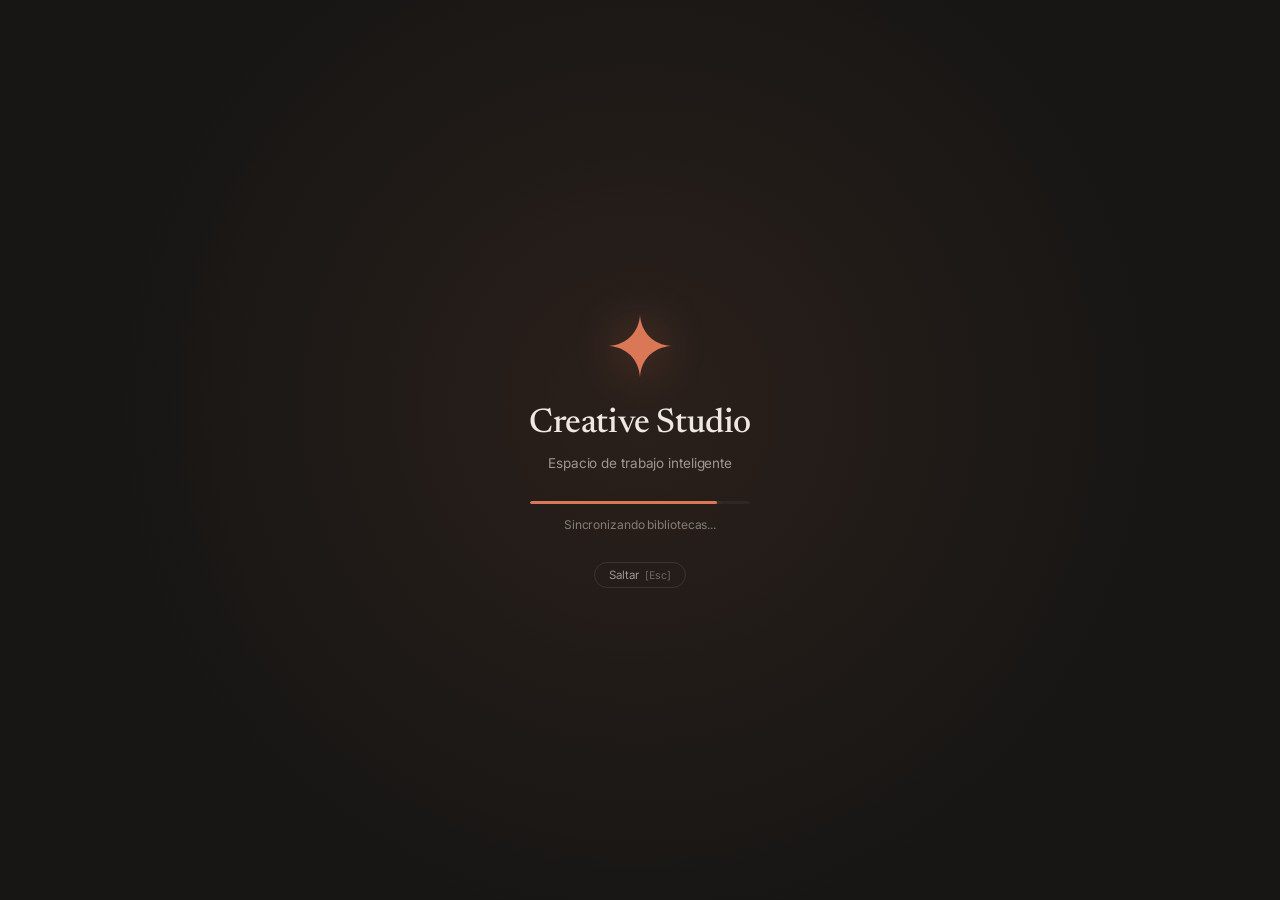
==== static/index.html @ 98e6b65e "Proyecto de videos de juegos con IA" ====
<!DOCTYPE html>
<html lang="es">
<head>
    <meta charset="UTF-8">
    <meta name="viewport" content="width=device-width, initial-scale=1.0">
    <title>AI Video Producer Pro — Studio Web</title>
    <link rel="icon" href="data:image/svg+xml,<svg xmlns=%22http://www.w3.org/2000/svg%22 viewBox=%220 0 100 100%22><text y=%22.9em%22 font-size=%2290%22>⚡</text></svg>">
    <!-- Google Fonts: Inter & Newsreader (Claude Editorial Serif) -->
    <link rel="preconnect" href="https://fonts.googleapis.com">
    <link rel="preconnect" href="https://fonts.gstatic.com" crossorigin>
    <link href="https://fonts.googleapis.com/css2?family=Inter:wght@300;400;500;600;700&family=JetBrains+Mono:wght@400;600&family=Montserrat:wght@700;800;900&family=Newsreader:ital,opsz,wght@0,6..72,400;0,6..72,500;0,6..72,600;1,6..72,400&display=swap" rel="stylesheet">
    <link rel="stylesheet" href="/static/style.css?v=3.9.5">
    <link rel="stylesheet" href="/static/logo_lab.css?v=1">
    <!-- Chart.js for Insights Visualizations -->
    <script src="https://cdn.jsdelivr.net/npm/chart.js"></script>
    <link rel="stylesheet" href="/static/api_usage.css?v=1">
</head>
<body>
    <!-- =================================================================== -->
    <!-- 0. WELCOME SPLASH SCREEN (CLAUDE AESTHETIC — SESSION-BASED) -->
    <!-- =================================================================== -->
    <div id="welcomeSplash" class="claude-splash-overlay">
        <div class="claude-splash-ambient"></div>
        <div class="claude-splash-content">
            <div class="claude-starburst-wrapper">
                <svg class="claude-starburst-icon" viewBox="0 0 48 48" fill="none" xmlns="http://www.w3.org/2000/svg">
                    <path d="M24 2C24.8 14.5 33.5 23.2 46 24C33.5 24.8 24.8 33.5 24 46C23.2 33.5 14.5 24.8 2 24C14.5 23.2 23.2 14.5 24 2Z" fill="#d97757"/>
                </svg>
            </div>
            <div class="claude-splash-typography">
                <h1 class="claude-splash-title">Creative Studio</h1>
                <p class="claude-splash-subtitle">Espacio de trabajo inteligente</p>
            </div>
            <div class="claude-splash-progress">
                <div class="claude-splash-bar" id="splashLoaderFill"></div>
            </div>
            <div class="claude-splash-status" id="splashStatusText">Iniciando espacio de trabajo...</div>
            <button class="claude-splash-skip" id="btnSkipSplash" title="Saltar animación">Saltar <span>[Esc]</span></button>
        </div>
    </div>

    <!-- =================================================================== -->
    <!-- 1. VIEW: BIBLIOTECA DE APPS (ESTILO CLAUDE & MOBILE ICONS) -->
    <!-- =================================================================== -->
    <div id="viewHub" class="app-view active">
        <!-- Top Claude Minimal Header -->
        <header class="claude-header">
            <div class="claude-header-left">
                <div class="claude-header-brand">
                    <svg class="claude-mini-star" viewBox="0 0 48 48" fill="none" xmlns="http://www.w3.org/2000/svg">
                        <path d="M24 2C24.8 14.5 33.5 23.2 46 24C33.5 24.8 24.8 33.5 24 46C23.2 33.5 14.5 24.8 2 24C14.5 23.2 23.2 14.5 24 2Z" fill="#d97757"/>
                    </svg>
                    <span class="claude-header-title">Creative Studio</span>
                </div>
            </div>
            <div class="claude-header-center">
                <div class="claude-search-pill">
                    <svg class="search-svg" width="14" height="14" viewBox="0 0 24 24" fill="none" stroke="currentColor" stroke-width="2" stroke-linecap="round" stroke-linejoin="round">
                        <circle cx="11" cy="11" r="8"></circle>
                        <line x1="21" y1="21" x2="16.65" y2="16.65"></line>
                    </svg>
                    <input type="text" id="hubSearchInput" placeholder="Buscar aplicaciones...">
                </div>
            </div>
            <div class="claude-header-right">
                <button type="button" class="btn-hub-settings" id="btnHubSettings" title="Personalizar visibilidad de aplicaciones">
                    <span class="settings-gear">⚙️</span>
                    <span class="settings-text">Ajustes</span>
                    <span id="hubSettingsHiddenBadge" class="hub-settings-badge" style="display: none;">0</span>
                </button>
                <div class="claude-status-pill">
                    <span class="claude-status-dot"></span> Localhost:8000
                </div>
            </div>
        </header>

        <!-- Library Container -->
        <div class="claude-hub-container">
            <div class="claude-section-title-wrap">
                <h2 class="claude-section-title">Biblioteca</h2>
                <p class="claude-section-sub">Selecciona una aplicación para comenzar</p>
            </div>

            <!-- Mobile Apps Grid: Solo un icono y su nombre -->
            <div class="mobile-apps-grid" id="hubAppsGrid">
                <!-- App 1: AI Video Producer Pro (Active) -->
                <div class="mobile-app-item app-item-active" id="btnLaunchVideoApp" data-app-id="video-producer" data-title="Video Producer">
                    <div class="mobile-app-icon icon-video-producer">
                        <span class="app-icon-glyph">🎬</span>
                    </div>
                    <span class="mobile-app-name">Video Producer</span>
                </div>

                <!-- App 2: GameDev Promo Content Automation (Active) -->
                <div class="mobile-app-item app-item-active" id="btnLaunchGamedevApp" data-app-id="gamedev-promo" data-title="GameDev Promo Content Automation">
                    <div class="mobile-app-icon icon-gamedev">
                        <span class="app-icon-glyph">🎮</span>
                    </div>
                    <span class="mobile-app-name" title="GameDev Promo Content Automation">GameDev Promo Content Automation</span>
                </div>

                <!-- App 3: Calendario de Subidas (Active) -->
                <div class="mobile-app-item app-item-active" id="btnLaunchCalendarApp" data-app-id="calendar" data-title="Calendario de Subidas">
                    <div class="mobile-app-icon icon-calendar" style="background: linear-gradient(135deg, #d97757 0%, #b8860b 100%);">
                        <span class="app-icon-glyph">📅</span>
                    </div>
                    <span class="mobile-app-name" title="Calendario de Subidas">Calendario de Subidas</span>
                </div>

                <!-- App 4: Horario Semanal (Active) -->
                <div class="mobile-app-item app-item-active" id="btnLaunchScheduleApp" data-app-id="schedule" data-title="Horario Semanal">
                    <div class="mobile-app-icon icon-schedule" style="background: linear-gradient(135deg, #d97757 0%, #8b5cf6 100%); box-shadow: 0 4px 14px rgba(217, 119, 87, 0.35);">
                        <span class="app-icon-glyph">🕒</span>
                    </div>
                    <span class="mobile-app-name" title="Horario Semanal">Horario Semanal</span>
                </div>

                <!-- App 4: Voiceover AI (Upcoming) -->
                <div class="mobile-app-item app-item-upcoming" data-app-id="voiceover" data-title="Voiceover AI">
                    <div class="mobile-app-icon icon-voiceover">
                        <span class="app-icon-glyph">🎙️</span>
                    </div>
                    <span class="mobile-app-name">Voiceover AI</span>
                </div>

                <!-- App 3: Auto-Publisher (Upcoming) -->
                <div class="mobile-app-item app-item-upcoming" data-app-id="publisher" data-title="Auto-Publisher">
                    <div class="mobile-app-icon icon-publisher">
                        <span class="app-icon-glyph">📡</span>
                    </div>
                    <span class="mobile-app-name">Auto-Publisher</span>
                </div>

                <!-- App 4: Highlights AI (Upcoming) -->
                <div class="mobile-app-item app-item-upcoming" data-app-id="highlights" data-title="Highlights AI">
                    <div class="mobile-app-icon icon-highlights">
                        <span class="app-icon-glyph">🎯</span>
                    </div>
                    <span class="mobile-app-name">Highlights AI</span>
                </div>

            </div>

            <!-- Empty state when all apps are hidden by user -->
            <div id="hubEmptyState" class="hub-empty-state" style="display: none;">
                <div class="hub-empty-icon">🙈</div>
                <h3 class="hub-empty-title">Todas las aplicaciones están ocultas</h3>
                <p class="hub-empty-desc">Has ocultado todas las aplicaciones desde Ajustes. Puedes volver a mostrarlas en cualquier momento.</p>
                <button type="button" class="btn btn-secondary btn-sm" id="btnHubEmptyShowSettings">⚙️ Abrir Ajustes de Apps</button>
            </div>
        </div>
    </div>

    <!-- =================================================================== -->
    <!-- 2. VIEW: STUDIO (AI VIDEO PRODUCER PRO) -->
    <!-- =================================================================== -->
    <div id="viewStudio" class="app-view">
        <!-- Top Header -->
        <header class="app-header">
            <div class="header-left">
                <button class="btn-back-hub" id="btnBackToHub" title="Volver a la Biblioteca de Apps">
                    <span class="hub-icon">▦</span>
                    <span class="hub-text">Biblioteca</span>
                </button>
                <div class="header-divider"></div>
                <div class="logo-icon">⚡</div>
                <div class="logo-text">
                    <span class="logo-title">Video Producer <span class="badge-pro">Pro</span></span>
                    <span class="logo-sub">Pipeline automatizado de clips y shorts verticales</span>
                </div>
            </div>
            <div class="header-center">
                <nav class="nav-tabs" id="mainNav">
                <button class="nav-tab active" data-tab="feed">
                    <span class="tab-icon">🍿</span> Feed de Trailers
                </button>
                <button class="nav-tab" data-tab="wizard" id="navTabWizard">
                    <span class="tab-icon">✨</span> Klip
                </button>
                <button class="nav-tab" data-tab="approved" id="navTabApproved">
                    <span class="tab-icon">✅</span> Vídeos Aprobados
                    <span class="tab-badge" id="approvedBadgeCount" style="display: none;">0</span>
                </button>
                <button class="nav-tab" data-tab="retention_analysis" id="navTabRetentionAnalysis">
                    <span class="tab-icon">📈</span> Retention Analysis
                </button>
                <button class="nav-tab" data-tab="calendar">
                    <span class="tab-icon">📅</span> Calendario
                </button>
                <button class="nav-tab" data-tab="batch">
                    <span class="tab-icon">📦</span> Super Batch
                    <span class="tab-badge" id="batchBadgeCount" style="display: none;">0</span>
                </button>
                <button class="nav-tab" data-tab="benchmark">
                    <span class="tab-icon">⚡</span> Benchmark
                </button>
                <button class="nav-tab" data-tab="logo_lab"><span class="tab-icon">✂️</span> Logo Lab</button>
                <button class="nav-tab" data-tab="settings">
                    <span class="tab-icon">⚙️</span> Ajustes
                </button>
            </nav>
        </div>
        <div class="header-right">
            <div class="server-status">
                <span class="status-dot"></span> <span id="headerServerHost">Online</span>
            </div>
        </div>
    </header>

    <!-- Main Container -->
    <main class="app-main">

        <!-- =================================================================== -->
        <!-- TAB 1: FEED DE TRAILERS -->
        <!-- =================================================================== -->
        <section id="tab-logo_lab" class="tab-content">
            <div class="section-header"><div>
                <h1 class="page-title">Logo Lab <span class="badge-pro">Experimental</span></h1>
                <p class="page-subtitle">Extrae el logo de la cápsula principal de Steam y guárdalo en PNG transparente para tus vídeos completos.</p>
            </div></div>
            <form id="logoLabForm" class="card form-card">
                <label class="form-label" for="logoLabSteam">URL de Steam o App ID</label>
                <div class="logo-lab-input-row">
                    <input id="logoLabSteam" class="form-input" required maxlength="250" placeholder="https://store.steampowered.com/app/… o 620">
                    <button id="logoLabStart" class="btn btn-primary" type="submit">Extraer logo</button>
                </div>
                <p class="page-subtitle">OpenCV localiza grupos de letras sin LLM. Compara limpieza por color, rembg, BEN2 y GrabCut sobre el mismo recorte. El primer uso de los modelos puede requerir una descarga.</p>
                <div class="logo-lab-upload">
                    <label class="form-label" for="logoLabFile">O sube tu imagen ya recortada</label>
                    <div class="logo-lab-input-row">
                        <input id="logoLabFile" class="form-input" type="file" accept="image/*">
                        <button id="logoLabUpload" class="btn btn-primary" type="button">Borrar fondo de mi imagen</button>
                    </div>
                    <p class="page-subtitle">Se utiliza la imagen completa, sin detectar ni recortar el logo. Compara los cuatro métodos. Máximo 20 MB.</p>
                </div>
                <p id="logoLabStatus" role="status" aria-live="polite">Introduce un juego para iniciar la prueba.</p>
                <progress id="logoLabProgress" max="100" value="0" hidden style="width:100%"></progress>
            </form>
            <div id="logoLabResult" hidden>
                <div class="section-header">
                    <div><h2 id="logoLabName"></h2><p id="logoLabInfo" class="page-subtitle"></p></div>
                </div>
                <div class="logo-lab-source-grid">
                    <article class="card form-card">
                        <h3>1. Localización y ajuste del recorte</h3>
                        <p class="page-subtitle">Arrastra dentro del rectángulo para moverlo, sus bordes para redimensionarlo o fuera para dibujar otro.</p>
                        <canvas id="logoLabCanvas" aria-label="Editor del recorte sobre la cápsula de Steam"></canvas>
                        <div class="logo-lab-bounds">
                            <label>X<input id="logoLabX" class="form-input" type="number" min="0" step="1"></label>
                            <label>Y<input id="logoLabY" class="form-input" type="number" min="0" step="1"></label>
                            <label>Ancho<input id="logoLabWidth" class="form-input" type="number" min="3" step="1"></label>
                            <label>Alto<input id="logoLabHeight" class="form-input" type="number" min="3" step="1"></label>
                        </div>
                        <p id="logoLabCropStatus" role="status" aria-live="polite"></p>
                        <div class="logo-lab-input-row">
                            <button id="logoLabResetCrop" type="button" class="btn btn-secondary">Restaurar recorte</button>
                            <button id="logoLabRecalculate" type="button" class="btn btn-primary">Recalcular los 4 métodos</button>
                        </div>
                    </article>
                    <article class="card form-card"><h3>2. Recorte común utilizado</h3><div class="logo-lab-preview"><img id="logoLabCrop" alt="Recorte original utilizado por los cuatro algoritmos"></div>
                        <p class="page-subtitle">Los resultados de abajo corresponden a este recorte. Recalcula para aplicar un ajuste.</p>
                        <label for="logoLabPreviewBg">Fondo de revisión de los PNG</label>
                        <select id="logoLabPreviewBg" class="form-select"><option value="checker">Transparencia</option><option value="dark">Oscuro</option><option value="light">Claro</option></select>
                    </article>
                </div>
                <div id="logoLabAlgorithms" class="logo-lab-grid"></div>
                <p id="logoLabWarning" class="page-subtitle"></p>
            </div>
        </section>
        <section id="tab-feed" class="tab-content active">
            <div class="section-header">
                <div>
                    <h1 class="page-title">Feed de Trailers Automatizado</h1>
                    <p class="page-subtitle">Scraping continuo de <strong>Indie Games Hub</strong> y <strong>Game Trailers (IGN)</strong> para pre-producción.</p>
                </div>
                <div class="header-actions">
                    <button class="btn btn-secondary" id="btnClearTrailers">
                        <span>🗑️</span> Vaciar Feed
                    </button>
                    <div class="dropdown-wrapper">
                        <button class="btn btn-primary" id="btnScrapeTrailers">
                            <span>🔄</span> Scrapear Trailers
                        </button>
                        <div class="scrape-timeframe-selector">
                            <span class="filter-label">Periodo:</span>
                            <select id="scrapeTimeframeSelect" class="form-select-sm">
                                <option value="24h">Últimas 24h</option>
                                <option value="3d" selected>Últimos 3 días</option>
                                <option value="7d">Últimos 7 días</option>
                                <option value="all">Todos los vídeos</option>
                            </select>
                        </div>
                    </div>
                </div>
            </div>

            <!-- Feed Filter Bar -->
            <div class="filter-bar card">
                <div class="search-box">
                    <span class="search-icon">🔍</span>
                    <input type="text" id="feedSearchInput" class="form-input" placeholder="Buscar por juego, título o canal...">
                </div>
                <div class="filter-group">
                    <span class="filter-label">Canal:</span>
                    <div class="pill-group" id="channelPills">
                        <button class="pill active" data-channel="all">Todos</button>
                        <button class="pill" data-channel="indie">Indie Games Hub</button>
                        <button class="pill" data-channel="trailers">Game Trailers (IGN)</button>
                        <button class="pill" data-channel="Hooded Horse">Hooded Horse</button>
                        <button class="pill" data-channel="Devolver Digital">Devolver</button>
                        <button class="pill" data-channel="Team17">Team17</button>
                    </div>
                </div>
                <div class="filter-group">
                    <span class="filter-label">Periodo:</span>
                    <div class="pill-group" id="periodPills">
                        <button class="pill active" data-period="all">Todos</button>
                        <button class="pill" data-period="24h">24 Horas</button>
                        <button class="pill" data-period="3d">3 Días</button>
                        <button class="pill" data-period="7d">7 Días</button>
                    </div>
                </div>
                <div class="filter-group">
                    <label for="feedBrandSelect">Sin repetir en 21 días:</label>
                    <select id="feedBrandSelect" class="form-select-sm">
                        <option value="">Ver todas las marcas</option>
                        <option value="NextLoot">NextLoot</option>
                        <option value="PartyLoot">PartyLoot</option>
                    </select>
                    <label for="feedPlannedDate">Publicación:</label>
                    <input type="date" id="feedPlannedDate" class="form-input" style="max-width:160px">
                </div>
                <div class="feed-stats" id="feedStatsCount">
                    Cargando trailers...
                </div>
            </div>

            <!-- Scraping Progress Modal / Banner -->
            <div id="scrapeProgressBanner" class="progress-banner card" style="display: none;">
                <div class="progress-header">
                    <span class="progress-title" id="scrapeProgressTitle">Scrapeando canales de YouTube...</span>
                    <span class="progress-percent" id="scrapeProgressPct">0%</span>
                </div>
                <div class="progress-bar-track">
                    <div class="progress-bar-fill" id="scrapeProgressBar" style="width: 0%;"></div>
                </div>
                <p class="progress-log" id="scrapeProgressLog">Consultando feeds públicos...</p>
            </div>

            <!-- Trailers Table / List -->
            <div class="trailers-container card" id="trailersContainer">
                <div class="loading-spinner">Cargando base de datos de trailers...</div>
            </div>
        </section>


        <!-- =================================================================== -->
        <!-- TAB 2: EDITOR INDIVIDUAL -->
        <!-- =================================================================== -->
        <section id="tab-editor" class="tab-content">
            <div class="editor-grid">
                <!-- Left Column: Controls & Settings -->
                <div class="editor-controls">
                    <div class="section-header">
                        <div>
                            <h1 class="page-title">Modo Individual</h1>
                            <p class="page-subtitle">Personaliza la tarjeta, genera el gancho con IA y renderiza en formato 9:16 vertical.</p>
                        </div>
                    </div>

                    <!-- Input Source Selection -->
                    <div class="card form-card">
                        <h3 class="card-title">📥 Origen del Gameplay</h3>
                        <div class="radio-cards">
                            <label class="radio-card active" id="labelSourceYt">
                                <input type="radio" name="sourceType" value="youtube" checked>
                                <span class="radio-icon">🔗</span>
                                <span class="radio-title">Trailer YouTube</span>
                            </label>
                            <label class="radio-card" id="labelSourceLocal">
                                <input type="radio" name="sourceType" value="local">
                                <span class="radio-icon">📁</span>
                                <span class="radio-title">Archivo Local MP4</span>
                            </label>
                        </div>

                        <!-- YouTube inputs -->
                        <div id="sourceYoutubeBox" class="source-subbox">
                            <div class="form-group">
                                <label class="form-label">Enlace de YouTube</label>
                                <input type="text" id="editorYtUrl" class="form-input" placeholder="https://www.youtube.com/watch?v=...">
                            </div>
                            <div class="form-row">
                                <div class="form-group col-6">
                                    <label class="form-label">Segundo de Inicio (ss)</label>
                                    <input type="number" id="editorYtStart" class="form-input" value="0" min="0" step="1">
                                </div>
                                <div class="form-group col-6">
                                    <label class="form-label">Segundo de Fin (to)</label>
                                    <input type="number" id="editorYtEnd" class="form-input" value="30" min="1" step="1">
                                </div>
                            </div>
                        </div>

                        <!-- Local file input -->
                        <div id="sourceLocalBox" class="source-subbox" style="display: none;">
                            <div class="file-drop-area" id="localDropArea">
                                <span class="drop-icon">🎬</span>
                                <span class="drop-text">Arrastra un archivo MP4 o haz clic para seleccionarlo</span>
                                <input type="file" id="editorLocalFile" accept="video/mp4" style="display: none;">
                            </div>
                            <div id="localSelectedFileInfo" class="selected-file-badge" style="display: none;"></div>
                        </div>
                    </div>

                    <!-- Game & AI Hook -->
                    <div class="card form-card">
                        <h3 class="card-title">🎮 Juego y Gancho Publicitario (IA)</h3>
                        <div class="form-group">
                            <label class="form-label">Nombre del Juego</label>
                            <div class="input-with-button">
                                <input type="text" id="editorGameName" class="form-input" placeholder="Ej: Hollow Knight, Hades...">
                                <button class="btn btn-gradient-sm" id="btnGenerateHook">
                                    <span>✨</span> Generar Gancho
                                </button>
                            </div>
                        </div>

                        <div class="form-group">
                            <div class="label-with-actions">
                                <label class="form-label">Texto del Gancho (En Tarjeta)</label>
                                <div class="hook-length-actions">
                                    <button class="btn btn-tag" id="btnHookShorter">✂️ Más Corto</button>
                                    <button class="btn btn-tag" id="btnHookLonger">📜 Más Largo</button>
                                </div>
                            </div>
                            <textarea id="editorHookText" class="form-textarea" rows="3" placeholder="Escribe o genera un gancho impactante para capturar la atención en los primeros 3 segundos..."></textarea>
                        </div>
                    </div>

                    <!-- Style & Preset Customizer -->
                    <div class="card form-card">
                        <div class="card-header-toggle" id="togglePresetSection">
                            <h3 class="card-title">🎨 Personalización Visual de la Tarjeta</h3>
                            <span class="toggle-icon">▼</span>
                        </div>

                        <div id="presetSectionContent">
                            <div class="form-group" style="margin-bottom: 16px;">
                                <label class="form-label">Estilo de Presentación del Texto</label>
                                <div class="pill-group" id="editorOverlayPills">
                                    <button type="button" class="pill active" data-overlay="card">🏷️ Tarjeta Social (Post / Tweet)</button>
                                    <button type="button" class="pill" data-overlay="instagram_classic">✍️ Texto Simple (Instagram Classic)</button>
                                </div>
                            </div>

                            <div class="form-row" id="editorCardOnlyRow">
                                <div class="form-group col-6">
                                    <label class="form-label">Preset / Cuenta</label>
                                    <select id="editorPresetSelect" class="form-select">
                                        <option value="Predeterminado: IGD" selected>Predeterminado: IGD (Indie Games Discovery)</option>
                                        <option value="Predeterminado: GUAM">Predeterminado: GUAM (Games Under A Minute)</option>
                                        <option value="Personalizado">Personalizado (Editor Libre)</option>
                                    </select>
                                </div>
                                <div class="form-group col-6">
                                    <label class="form-label">Foto de Perfil / Avatar</label>
                                    <div class="avatar-control-box">
                                        <img id="editorAvatarPreview" src="/media/presets/IGD/IGD_Logo.png" alt="Avatar" class="avatar-preview-img">
                                        <div class="avatar-control-meta">
                                            <span id="editorAvatarLabel" class="avatar-label-badge">Logo Oficial IGD</span>
                                            <button type="button" class="btn btn-tag" id="btnUploadCustomAvatar" style="margin-top: 4px;">Cambiar Logo</button>
                                            <input type="file" id="customAvatarInput" accept="image/*" style="display: none;">
                                        </div>
                                    </div>
                                </div>
                            </div>

                            <div class="form-row">
                                <div class="form-group col-6">
                                    <label class="form-label">Nombre de Usuario</label>
                                    <input type="text" id="editorUsername" class="form-input" value="Indie Games Discovery">
                                </div>
                                <div class="form-group col-6">
                                    <label class="form-label">Handle (@)</label>
                                    <input type="text" id="editorHandle" class="form-input" value="@indiegamesdiscovery">
                                </div>
                            </div>

                            <div class="form-row">
                                <div class="form-group col-4">
                                    <label class="form-label">Fondo Tarjeta</label>
                                    <div class="color-picker-wrapper">
                                        <input type="color" id="editorBgColor" class="color-input" value="#ffffff">
                                        <span class="color-hex" id="editorBgColorHex">#ffffff</span>
                                    </div>
                                </div>
                                <div class="form-group col-4">
                                    <label class="form-label">Color Texto</label>
                                    <div class="color-picker-wrapper">
                                        <input type="color" id="editorTextColor" class="color-input" value="#000000">
                                        <span class="color-hex" id="editorTextColorHex">#000000</span>
                                    </div>
                                </div>
                                <div class="form-group col-4">
                                    <label class="form-label">Color Borde</label>
                                    <div class="color-picker-wrapper">
                                        <input type="color" id="editorBorderColor" class="color-input" value="#7ca032">
                                        <span class="color-hex" id="editorBorderColorHex">#7ca032</span>
                                    </div>
                                </div>
                            </div>

                            <div class="form-row">
                                <div class="form-group col-6">
                                    <div class="slider-header">
                                        <label class="form-label">Tamaño Fuente</label>
                                        <span class="slider-value" id="fontSizeVal">76px</span>
                                    </div>
                                    <input type="range" id="editorFontSize" class="form-range" min="40" max="120" value="76">
                                </div>
                                <div class="form-group col-6">
                                    <div class="slider-header">
                                        <label class="form-label">Alto Tarjeta</label>
                                        <span class="slider-value" id="cardHeightVal">980px</span>
                                    </div>
                                    <input type="range" id="editorCardHeight" class="form-range" min="400" max="1400" step="20" value="980">
                                </div>
                            </div>
                            <div class="form-row">
                                <div class="form-group col-6">
                                    <div class="slider-header">
                                        <label class="form-label">Posición Y Tarjeta</label>
                                        <span class="slider-value" id="cardYVal">440px</span>
                                    </div>
                                    <input type="range" id="editorCardY" class="form-range" min="50" max="1500" step="10" value="440">
                                </div>
                                <div class="form-group col-6">
                                    <div class="slider-header">
                                        <label class="form-label">Posición Y Video</label>
                                        <span class="slider-value" id="videoYVal">180px</span>
                                    </div>
                                    <input type="range" id="editorVideoY" class="form-range" min="-400" max="400" step="10" value="180">
                                </div>
                            </div>
                            <div class="form-row">
                                <div class="form-group col-6">
                                    <div class="slider-header">
                                        <label class="form-label">Zoom Video</label>
                                        <span class="slider-value" id="zoomVal">1.0x</span>
                                    </div>
                                    <input type="range" id="editorZoom" class="form-range" min="0.8" max="2.0" step="0.05" value="1.0">
                                </div>
                            </div>
                        </div>
                    </div>

                    <!-- Output & Render Action -->
                    <div class="card form-card">
                        <h3 class="card-title">⚙️ Exportación y Renderizado</h3>
                        <div class="form-row">
                            <div class="form-group col-6">
                                <label class="form-label">Resolución</label>
                                <div class="pill-group" id="resPills">
                                    <button class="pill active" data-res="1080p">9:16 Full HD (1080x1920)</button>
                                    <button class="pill" data-res="4K">9:16 4K Ultra (2160x3840)</button>
                                </div>
                            </div>
                            <div class="form-group col-6">
                                <label class="form-label">Nombre del Archivo Final</label>
                                <input type="text" id="editorExportFilename" class="form-input" placeholder="video_output.mp4">
                            </div>
                        </div>

                        <div class="editor-action-buttons" style="display: flex; gap: 12px; margin-top: 10px;">
                            <button class="btn btn-gradient-large flex-1" id="btnRenderSingle" style="flex: 1;">
                                <span>🚀</span> Renderizar Video Vertical
                            </button>
                            <button class="btn btn-secondary" id="btnEditorAddToBatch" title="Añade este video con la configuración actual directamente a la cola de Super Batch">
                                <span>➕</span> Enviar a Super Batch
                            </button>
                        </div>

                        <!-- Render Progress -->
                        <div id="renderProgressBox" class="progress-box" style="display: none;">
                            <div class="progress-header">
                                <span class="progress-title" id="renderProgressTitle">Iniciando renderizado...</span>
                                <span class="progress-percent" id="renderProgressPct">0%</span>
                            </div>
                            <div class="progress-bar-track">
                                <div class="progress-bar-fill" id="renderProgressBar" style="width: 0%;"></div>
                            </div>
                            <p class="progress-log" id="renderProgressLog">Preparando pipeline...</p>
                        </div>
                    </div>
                </div>

                <!-- Right Column: Live Mockup & Video Preview -->
                <div class="editor-preview-column">
                    <div class="sticky-mockup-wrapper">
                        <div class="mockup-header">
                            <span class="mockup-badge">👁️ VISTA PREVIA EXACTA (PILLOW 1:1)</span>
                            <span class="mockup-sub">Renderizado real idéntico al vídeo exportado</span>
                        </div>

                        <!-- 9:16 Phone Mockup Container -->
                        <div class="phone-mockup-frame">
                            <div class="phone-camera-notch"></div>
                            
                            <!-- Real 1:1 Pillow Preview Image -->
                            <img id="mockupRealImage" class="mockup-real-img" alt="Vista previa 1:1" />

                            <!-- Blurred Background Simulated (Fallback) -->
                            <div class="mockup-bg-blur" id="mockupBgBlur"></div>

                            <!-- Centered Gameplay Container -->
                            <div class="mockup-gameplay-container" id="mockupGameplayContainer">
                                <div class="gameplay-placeholder-content">
                                    <div class="play-circle">
                                        <div class="play-arrow"></div>
                                    </div>
                                    <span class="gameplay-name-tag" id="mockupGameBadge">Gameplay</span>
                                </div>
                            </div>

                            <!-- Real-time Text Card Overlay -->
                            <div class="mockup-card-overlay" id="mockupCardOverlay">
                                <div class="card-author-row">
                                    <div class="card-avatar" id="mockupAvatar">IGD</div>
                                    <div class="card-author-meta">
                                        <div class="card-username" id="mockupUsername">Indie Games Discovery</div>
                                        <div class="card-handle" id="mockupHandle">@indiegamesdiscovery</div>
                                    </div>
                                </div>
                                <div class="card-hook-text" id="mockupHookText">
                                    ¡Este juego cooperativo de sigilo es una pasada! 🎮🔥
                                </div>
                            </div>

                            <!-- Simulated TikTok UI Icons -->
                            <div class="mockup-social-sidebar">
                                <div class="social-icon-btn">❤️<span>124K</span></div>
                                <div class="social-icon-btn">💬<span>1.8K</span></div>
                                <div class="social-icon-btn">↗️<span>Share</span></div>
                            </div>

                            <div class="mockup-bottom-meta">
                                <div class="mockup-caption-user" id="mockupBottomUser">@indiegamesdiscovery</div>
                                <div class="mockup-caption-tag">#gaming #indiedev #gamer #shorts</div>
                            </div>
                        </div>

                        <!-- Rendered Video Player Result Container -->
                        <div id="renderResultBox" class="render-result-card card" style="display: none;">
                            <h3 class="card-title text-success">🎉 ¡Video Exportado con Éxito!</h3>
                            <video id="renderedVideoPlayer" controls class="rendered-video-player"></video>
                            <div class="result-actions">
                                <a id="btnDownloadRendered" href="#" download class="btn btn-primary">
                                    <span>💾</span> Descargar Video MP4
                                </a>
                                <button id="btnSendRenderToBatch" class="btn btn-secondary">
                                    <span>➕</span> Enviar a Super Batch
                                </button>
                            </div>
                        </div>
                    </div>
                </div>
            </div>
        </section>


        <!-- =================================================================== -->
        <!-- TAB: CREADOR DE PROMOS & SHORTS IA -->
        <!-- =================================================================== -->
        <!-- =================================================================== -->
        <!-- TAB: CREADOR DE PROMOS & SHORTS IA (STEP 0) -->
        <!-- =================================================================== -->
        <section id="tab-promos" class="tab-content">
            <div class="promo-step0-container" style="max-width: 900px; margin: 0 auto;">
                <div class="section-header">
                    <div>
                        <h1 class="page-title">Creador de Vídeos Promo</h1>
                        <p class="page-subtitle">Sube o carga el gameplay de tu juego, ajusta las opciones de footage y avanza al asistente paso a paso.</p>
                    </div>
                </div>

                <!-- Footage Drag & Drop Card -->
                <div class="card form-card">
                    <div class="card-header-toggle" style="display: flex; justify-content: space-between; align-items: center; margin-bottom: 12px; cursor: default;">
                        <h3 class="card-title" style="margin-bottom: 0;">📥 Archivos de Gameplay / Footage</h3>
                        <!-- Dropdown for existing games library in PromosFootage -->
                        <div style="display: flex; align-items: center; gap: 6px;">
                            <select id="promosSavedGamesSelect" class="form-select-sm" style="max-width: 210px; font-size: 12px; padding: 5px 8px; border-radius: 6px; background: rgba(30, 41, 59, 0.85); border: 1px solid rgba(255, 255, 255, 0.15); color: var(--text-primary); cursor: pointer;">
                                <option value="">📁 Cargar juego guardado (PromosFootage)...</option>
                            </select>
                            <button type="button" class="btn btn-tag" id="btnPromosNewGame" title="Iniciar nuevo juego o perfil limpio sin footage anterior" style="padding: 4px 8px; font-size: 12px; font-weight: 600; background: rgba(99, 102, 241, 0.2); color: #a5b4fc; border: 1px solid rgba(99, 102, 241, 0.4);">➕ Nuevo</button>
                            <button type="button" class="btn btn-tag" id="btnPromosRefreshLibrary" title="Recargar lista de juegos de PromosFootage" style="padding: 4px 8px; font-size: 12px;">🔄</button>
                        </div>
                    </div>

                    <div class="file-drop-area promos-drop-area" id="promosDropArea">
                        <span class="drop-icon">🎬</span>
                        <span class="drop-text">Arrastra clips de vídeo MP4 / MOV aquí o haz clic para seleccionarlos</span>
                        <span class="drop-subtext" style="font-size: 11.5px; color: var(--text-muted); display: block; margin-top: 4px;">Puedes arrastrar uno o varios clips de footage</span>
                        <input type="file" id="promosFootageInput" accept="video/mp4,video/quicktime,video/mkv,video/webm" multiple style="display: none;">
                    </div>

                    <!-- YouTube Ingestion Input Box -->
                    <div style="margin-top: 12px; background: rgba(15, 23, 42, 0.65); padding: 12px 14px; border-radius: 8px; border: 1px solid rgba(239, 68, 68, 0.3);">
                        <div style="display: flex; align-items: center; justify-content: space-between; margin-bottom: 8px;">
                            <label style="font-size: 12px; font-weight: 700; color: #f87171; margin-bottom: 0; display: flex; align-items: center; gap: 6px;">
                                <span>▶</span> Ingestar desde YouTube (Trailer / Gameplay Online):
                            </label>
                            <span style="font-size: 11px; color: var(--text-muted);">Sin descarga manual</span>
                        </div>
                        <div style="display: flex; gap: 8px; flex-wrap: wrap;">
                            <input type="url" id="promosYoutubeUrl" class="form-input" placeholder="https://www.youtube.com/watch?v=... o https://youtu.be/..." style="flex: 1 1 240px; font-size: 12px; padding: 6px 10px; background: rgba(30, 41, 59, 0.9); border: 1px solid rgba(255, 255, 255, 0.15); color: var(--text-primary); border-radius: 6px;">
                            <button type="button" id="btnPromosIngestYoutube" class="btn btn-tag" style="background: rgba(239, 68, 68, 0.2); color: #f87171; border: 1px solid rgba(239, 68, 68, 0.45); padding: 6px 14px; font-size: 12px; font-weight: 600; white-space: nowrap; border-radius: 6px; cursor: pointer; display: inline-flex; align-items: center; gap: 6px;">
                                <span>⬇️</span> Importar YouTube
                            </button>
                        </div>
                    </div>

                    <!-- Toggles: 9:16 Native Footage & Pre-cut Video -->
                    <div style="display: flex; flex-direction: column; gap: 8px; margin-top: 12px;">
                        <div class="footage-916-toggle-box" style="background: rgba(15, 23, 42, 0.6); padding: 10px 14px; border-radius: 8px; border: 1px solid rgba(255, 255, 255, 0.08); display: flex; align-items: center; justify-content: space-between;">
                            <label for="promosFootageIs916" style="display: flex; align-items: center; gap: 10px; cursor: pointer; user-select: none; margin-bottom: 0;">
                                <input type="checkbox" id="promosFootageIs916" style="width: 18px; height: 18px; accent-color: var(--primary); cursor: pointer;">
                                <div>
                                    <span style="font-size: 12.5px; font-weight: 600; color: var(--text-primary); display: block;">📱 Todo el footage ya está en formato vertical (9:16 nativo)</span>
                                    <span style="font-size: 11px; color: var(--text-muted); display: block;">Omite restricciones de encuadre y recortes de bordes al montar</span>
                                </div>
                            </label>
                            <span id="promosFootage916Badge" class="badge-status" style="font-size: 11px; padding: 2px 8px; border-radius: 4px; display: none; background: rgba(34, 197, 94, 0.15); color: #4ade80; border: 1px solid rgba(34, 197, 94, 0.3); font-weight: 600;">9:16 Nativo</span>
                        </div>

                        <div class="footage-precut-toggle-box" style="background: rgba(15, 23, 42, 0.6); padding: 10px 14px; border-radius: 8px; border: 1px solid rgba(255, 255, 255, 0.08); display: flex; align-items: center; justify-content: space-between;">
                            <label for="promosV2PrecutVideo" style="display: flex; align-items: center; gap: 10px; cursor: pointer; user-select: none; margin-bottom: 0;">
                                <input type="checkbox" id="promosV2PrecutVideo" style="width: 18px; height: 18px; accent-color: var(--claude-accent, #d97757); cursor: pointer;">
                                <div>
                                    <span style="font-size: 12.5px; font-weight: 600; color: var(--text-primary); display: block;">✂️ El vídeo de fondo ya está cortado / montado</span>
                                    <span style="font-size: 11px; color: var(--text-muted); display: block;">Ajusta el vídeo directamente a la duración del audio y añade voz/subtítulos sin re-analizar planos</span>
                                </div>
                            </label>
                            <span id="promosPrecutBadge" class="badge-status" style="font-size: 11px; padding: 2px 8px; border-radius: 4px; display: none; background: rgba(217, 119, 87, 0.15); color: var(--claude-accent, #d97757); border: 1px solid rgba(217, 119, 87, 0.3); font-weight: 600;">Precorte Activo</span>
                        </div>
                    </div>

                    <!-- Uploaded Clips List -->
                    <div id="promosFootageList" class="promos-footage-list" style="display: none; margin-top: 14px;"></div>

                    <div class="form-group" style="margin-top: 14px;">
                        <div class="label-with-badge" style="display: flex; justify-content: space-between; align-items: center; margin-bottom: 6px;">
                            <label class="form-label" style="margin-bottom: 0; font-weight: 600;">Nombre del Juego / Proyecto <span class="required-star">*</span></label>
                            <span id="promosGameFolderBadge" class="badge-folder-path" style="font-size: 11px; display: none; background: rgba(59, 130, 246, 0.15); color: #60a5fa; padding: 2px 8px; border-radius: 6px; font-weight: 600;">PromosFootage/...</span>
                        </div>
                        <div class="input-with-button" style="display: flex; gap: 8px; flex-wrap: wrap;">
                            <input type="text" id="promosGameName" class="form-input" placeholder="Ej: Hollow Knight, Hades II, Mi Juego..." style="flex: 1 1 200px;">
                            <button type="button" class="btn btn-tag" id="btnPromosSaveFootage" style="display: inline-flex; align-items: center; gap: 6px; white-space: nowrap; font-size: 12px; padding: 0 14px; background: rgba(34, 197, 94, 0.15); color: #4ade80; border: 1px solid rgba(34, 197, 94, 0.35); font-weight: 600;" title="Guardar clips subidos en su carpeta de PromosFootage/<NombreDelJuego>">
                                <span>💾</span> Guardar Footage
                            </button>
                        </div>
                    </div>
                </div>

                <!-- Next Action Step Button -->
                <div class="promo-step0-actions" style="margin-top: 24px; display: flex; justify-content: flex-end;">
                    <button type="button" class="btn btn-gradient-large" id="btnPromosGoStep1" onclick="handlePromoStep0Next(event)" style="min-width: 220px; font-size: 15px; padding: 13px 28px; display: inline-flex; align-items: center; justify-content: center; gap: 10px; cursor: pointer;">
                        <span>Siguiente</span> <span style="font-size: 18px;">➔</span>
                    </button>
                </div>
            </div>
        </section>


        <!-- =================================================================== -->
        <!-- TAB: PROMO V3 CONSTRUCTION (NOTEBOOK-STYLE PIPELINE BUILDER) -->
        <!-- =================================================================== -->
        <section id="tab-promov3" class="tab-content">
            <div class="notebook-wrapper" style="max-width: 1400px; margin: 0 auto; padding-bottom: 60px;">
                <!-- Notebook Header -->
                <div class="section-header" style="margin-bottom: 18px;">
                    <div>
                        <div style="display: flex; align-items: center; gap: 10px; margin-bottom: 6px;">
                            <span class="badge-pro" style="background: linear-gradient(135deg, #d97757, #b8860b); padding: 4px 10px; font-size: 11px; letter-spacing: 0.5px;">PROMO V3</span>
                            <h1 class="page-title" style="margin-bottom: 0;">Promo V3 Construction Notebook</h1>
                        </div>
                        <p class="page-subtitle">Construcción modular e interactiva paso a paso del pipeline promocional V3. Cada módulo se calibra y valida de forma independiente antes de avanzar.</p>
                    </div>
                    <div class="header-actions" style="display: flex; gap: 8px;">
                        <button type="button" class="btn btn-secondary" id="btnPromoV3RefreshFootage" title="Recargar lista de vídeos de PromosFootage y subidos">
                            <span>🔄</span> Recargar Footage
                        </button>
                        <button type="button" class="btn btn-secondary" id="btnPromoV3Reset" title="Reiniciar sesión y limpiar resultados">
                            <span>🗑️</span> Reiniciar Notebook
                        </button>
                    </div>
                </div>

                <!-- Notebook Pipeline Stepper Navigation -->
                <div class="v3-stepper-bar card" style="display: flex; align-items: center; gap: 12px; padding: 12px 18px; margin-bottom: 24px; background: rgba(32, 31, 28, 0.7); border: 1px solid var(--border-color); border-radius: var(--radius-md); overflow-x: auto;">
                    <div class="v3-step-indicator active" style="display: flex; align-items: center; gap: 8px; font-size: 12.5px; font-weight: 600; color: #d97757; white-space: nowrap;">
                        <span style="width: 24px; height: 24px; border-radius: 50%; background: #d97757; color: #fff; display: flex; align-items: center; justify-content: center; font-size: 12px;">1</span>
                        <span>Paso 1: Scene & Shot Detection</span>
                        <span class="badge-status" style="font-size: 10px; padding: 1px 6px; background: rgba(217, 119, 87, 0.2); color: #d97757; border: 1px solid rgba(217, 119, 87, 0.4); border-radius: 4px;">Activo</span>
                    </div>
                    <span style="color: var(--text-muted); font-size: 14px;">➔</span>
                    <div class="v3-step-indicator locked" style="display: flex; align-items: center; gap: 8px; font-size: 12.5px; color: var(--text-muted); opacity: 0.6; white-space: nowrap;">
                        <span style="width: 24px; height: 24px; border-radius: 50%; background: rgba(255, 255, 255, 0.08); color: var(--text-muted); display: flex; align-items: center; justify-content: center; font-size: 12px;">2</span>
                        <span>Paso 2: Multimodal Scene Understanding</span>
                        <span style="font-size: 11px;">🔒</span>
                    </div>
                    <span style="color: var(--text-muted); font-size: 14px;">➔</span>
                    <div class="v3-step-indicator locked" style="display: flex; align-items: center; gap: 8px; font-size: 12.5px; color: var(--text-muted); opacity: 0.6; white-space: nowrap;">
                        <span style="width: 24px; height: 24px; border-radius: 50%; background: rgba(255, 255, 255, 0.08); color: var(--text-muted); display: flex; align-items: center; justify-content: center; font-size: 12px;">3</span>
                        <span>Paso 3: Guión y Locución</span>
                        <span style="font-size: 11px;">🔒</span>
                    </div>
                    <span style="color: var(--text-muted); font-size: 14px;">➔</span>
                    <div class="v3-step-indicator locked" style="display: flex; align-items: center; gap: 8px; font-size: 12.5px; color: var(--text-muted); opacity: 0.6; white-space: nowrap;">
                        <span style="width: 24px; height: 24px; border-radius: 50%; background: rgba(255, 255, 255, 0.08); color: var(--text-muted); display: flex; align-items: center; justify-content: center; font-size: 12px;">4</span>
                        <span>Paso 4: Montaje Semántico EDL</span>
                        <span style="font-size: 11px;">🔒</span>
                    </div>
                    <span style="color: var(--text-muted); font-size: 14px;">➔</span>
                    <div class="v3-step-indicator locked" style="display: flex; align-items: center; gap: 8px; font-size: 12.5px; color: var(--text-muted); opacity: 0.6; white-space: nowrap;">
                        <span style="width: 24px; height: 24px; border-radius: 50%; background: rgba(255, 255, 255, 0.08); color: var(--text-muted); display: flex; align-items: center; justify-content: center; font-size: 12px;">5</span>
                        <span>Paso 5: Renderizado y Entrega</span>
                        <span style="font-size: 11px;">🔒</span>
                    </div>
                </div>

                <!-- Active Video Progress / Session Recovery Banner -->
                <div id="promov3SessionInfoBanner" class="card" style="display: none; margin-bottom: 24px; padding: 14px 20px; background: rgba(23, 22, 20, 0.85); border: 1px solid rgba(217, 119, 87, 0.4); border-radius: 8px; justify-content: space-between; align-items: center; flex-wrap: wrap; gap: 12px;">
                    <div style="display: flex; align-items: center; gap: 12px; flex-wrap: wrap;">
                        <span style="font-size: 20px;">💾</span>
                        <div>
                            <div style="font-size: 13.5px; font-weight: 600; color: var(--text-primary); display: flex; align-items: center; gap: 8px;">
                                <span>Progreso guardado para:</span>
                                <strong id="promov3SessionVideoTitle" style="color: #d97757;">-</strong>
                            </div>
                            <div id="promov3SessionStepsPills" style="display: flex; align-items: center; gap: 6px; margin-top: 4px; font-size: 11.5px; color: var(--text-muted);">
                                <span class="badge-status" id="pillSessionStep1" style="background: rgba(255,255,255,0.06); padding: 2px 8px; border-radius: 4px;">Paso 1: -</span>
                                <span class="badge-status" id="pillSessionStep2" style="background: rgba(255,255,255,0.06); padding: 2px 8px; border-radius: 4px;">Paso 2: -</span>
                                <span class="badge-status" id="pillSessionStep3" style="background: rgba(255,255,255,0.06); padding: 2px 8px; border-radius: 4px;">Paso 3: -</span>
                                <span class="badge-status" id="pillSessionStep4" style="background: rgba(255,255,255,0.06); padding: 2px 8px; border-radius: 4px;">Paso 4: -</span>
                            </div>
                        </div>
                    </div>
                    <div style="display: flex; align-items: center; gap: 10px;">
                        <span style="font-size: 11px; color: var(--text-muted); font-family: monospace;" id="promov3SessionIdText"></span>
                        <button type="button" class="btn btn-secondary-sm" id="btnPromoV3ReloadSession" style="font-size: 12px; padding: 5px 12px;" title="Recargar progreso guardado desde disco">
                            <span>🔄</span> Recargar Guardado
                        </button>
                    </div>
                </div>

                <!-- =================================================================== -->
                <!-- NOTEBOOK CELL 1: PASO 1 — SCENE / SHOT DETECTION -->
                <!-- =================================================================== -->
                <div class="notebook-cell card cell-step1 cell-active" id="cellPromoV3Step1" style="border: 1px solid rgba(217, 119, 87, 0.35); box-shadow: 0 4px 20px rgba(0, 0, 0, 0.3); margin-bottom: 30px; position: relative; overflow: hidden;">
                    <!-- Cell Left Gutter / Execution Tag -->
                    <div class="cell-exec-header" style="display: flex; justify-content: space-between; align-items: center; padding: 12px 20px; background: rgba(23, 22, 20, 0.85); border-bottom: 1px solid var(--border-color);">
                        <div style="display: flex; align-items: center; gap: 12px;">
                            <span class="cell-exec-label" style="font-family: 'JetBrains Mono', monospace; font-size: 12px; font-weight: 700; color: #d97757; background: rgba(217, 119, 87, 0.15); padding: 2px 8px; border-radius: 4px; border: 1px solid rgba(217, 119, 87, 0.3);">In [1]:</span>
                            <h2 style="font-size: 16px; font-weight: 600; color: var(--text-primary); margin: 0; display: flex; align-items: center; gap: 8px;">
                                <span>PASO 1 — Scene / Shot Detection</span>
                                <span class="badge-status" style="font-size: 11px; padding: 2px 8px; background: rgba(52, 211, 153, 0.15); color: #34d399; border: 1px solid rgba(52, 211, 153, 0.3); border-radius: 4px;">Zero-LLM / Alta Velocidad</span>
                            </h2>
                        </div>
                        <div style="display: flex; align-items: center; gap: 10px;">
                            <span id="promov3Step1StatusBadge" class="badge-status" style="font-size: 11px; padding: 3px 10px; background: rgba(255, 255, 255, 0.05); color: var(--text-secondary); border-radius: 4px;">Listo para ejecutar</span>
                            <span id="promov3Step1TimerBadge" style="font-family: monospace; font-size: 11px; color: var(--text-muted); display: none;">⏱️ 0.0s</span>
                        </div>
                    </div>

                    <div class="cell-body" style="padding: 24px;">
                        <p style="font-size: 13.5px; color: var(--text-secondary); margin-bottom: 22px; line-height: 1.6;">
                            Detecta automáticamente los diferentes planos o escenas del metraje de juego antes de recurrir a modelos multimodales.
                            Genera un proxy temporal a <strong>720p @ 10–15 FPS</strong> para análisis rápido y ejecuta <strong>PySceneDetect (AdaptiveDetector)</strong> para minimizar falsos positivos por movimientos rápidos de cámara.
                        </p>

                        <!-- Sub-Block 1: INPUT -->
                        <div class="cell-block card" style="background: rgba(15, 23, 42, 0.4); border: 1px solid rgba(255, 255, 255, 0.07); padding: 18px; border-radius: 10px; margin-bottom: 18px;">
                            <div style="display: flex; align-items: center; justify-content: space-between; margin-bottom: 14px;">
                                <div style="display: flex; align-items: center; gap: 8px;">
                                    <span style="font-size: 14px; font-weight: 700; color: #60a5fa; background: rgba(59, 130, 246, 0.15); padding: 2px 8px; border-radius: 4px;">📥 INPUT</span>
                                    <span style="font-size: 13.5px; font-weight: 600; color: var(--text-primary);">Metraje de Gameplay (Original Footage)</span>
                                </div>
                                <span style="font-size: 11.5px; color: var(--text-muted);">El vídeo original permanece intacto</span>
                            </div>

                            <div style="display: grid; grid-template-columns: 1.1fr 0.9fr; gap: 16px;">
                                <!-- Left: Video Source Selection -->
                                <div>
                                    <div style="margin-bottom: 10px;">
                                        <label class="form-label" style="font-size: 12px; margin-bottom: 6px; display: block; font-weight: 600;">Elegir clip de la librería PromosFootage o Subidos:</label>
                                        <div style="display: flex; gap: 8px;">
                                            <select id="promov3FootageSelect" class="form-select" style="flex: 1; font-size: 12.5px; padding: 7px 10px; background: rgba(30, 41, 59, 0.85); border: 1px solid rgba(255, 255, 255, 0.15); color: var(--text-primary); border-radius: 6px; cursor: pointer;">
                                                <option value="">Selecciona un vídeo...</option>
                                            </select>
                                            <button type="button" id="btnPromoV3AddFootage" class="btn btn-tag" style="background: rgba(99, 102, 241, 0.2); color: #818cf8; border: 1px solid rgba(99, 102, 241, 0.4); padding: 6px 12px; font-size: 12px; font-weight: 600; white-space: nowrap; border-radius: 6px; cursor: pointer;" title="Añadir este vídeo a la lista">➕ Añadir</button>
                                        </div>
                                    </div>

                                    <div class="file-drop-area" id="promov3DropArea" style="padding: 16px 12px; border: 2px dashed rgba(255, 255, 255, 0.15); border-radius: 8px; text-align: center; cursor: pointer; transition: all 0.2s ease;">
                                        <span class="drop-icon" style="font-size: 22px; display: block; margin-bottom: 4px;">🎬</span>
                                        <span class="drop-text" style="font-size: 12.5px; font-weight: 600; display: block;">Arrastra uno o varios vídeos MP4 / MOV aquí</span>
                                        <span class="drop-subtext" style="font-size: 11px; color: var(--text-muted); display: block;">O haz clic para examinar archivos locales (acepta selección múltiple)</span>
                                        <input type="file" id="promov3FileInput" accept="video/mp4,video/quicktime,video/mkv,video/webm" multiple style="display: none;">
                                    </div>

                                    <!-- YouTube Ingestion Input Box -->
                                    <div style="margin-top: 12px; background: rgba(15, 23, 42, 0.65); padding: 12px 14px; border-radius: 8px; border: 1px solid rgba(239, 68, 68, 0.3);">
                                        <div style="display: flex; align-items: center; justify-content: space-between; margin-bottom: 8px;">
                                            <label style="font-size: 12px; font-weight: 700; color: #f87171; margin-bottom: 0; display: flex; align-items: center; gap: 6px;">
                                                <span>▶</span> Ingestar vídeo desde enlace de YouTube:
                                            </label>
                                            <span style="font-size: 11px; color: var(--text-muted);">Descarga automática con yt-dlp</span>
                                        </div>
                                        <div style="display: flex; gap: 8px; flex-wrap: wrap;">
                                            <input type="url" id="promov3YoutubeUrl" class="form-input" placeholder="https://www.youtube.com/watch?v=... o https://youtu.be/..." style="flex: 1 1 200px; font-size: 12px; padding: 6px 10px; background: rgba(30, 41, 59, 0.9); border: 1px solid rgba(255, 255, 255, 0.15); color: var(--text-primary); border-radius: 6px;">
                                            <button type="button" id="btnPromoV3IngestYoutube" class="btn btn-tag" style="background: rgba(239, 68, 68, 0.2); color: #f87171; border: 1px solid rgba(239, 68, 68, 0.45); padding: 6px 14px; font-size: 12px; font-weight: 600; white-space: nowrap; border-radius: 6px; cursor: pointer; display: inline-flex; align-items: center; gap: 6px;">
                                                <span>⬇️</span> Importar YouTube
                                            </button>
                                        </div>
                                    </div>

                                    <!-- Multi-file selected chips list -->
                                    <div id="promov3SelectedFilesContainer" style="margin-top: 10px; display: none;">
                                        <div style="display: flex; justify-content: space-between; align-items: center; margin-bottom: 6px;">
                                            <span style="font-size: 11.5px; font-weight: 700; color: #a5b4fc; text-transform: uppercase; letter-spacing: 0.5px;">
                                                📁 Clips seleccionados (<span id="promov3SelectedFilesCount">0</span>)
                                            </span>
                                            <button type="button" id="btnPromoV3ClearFootage" style="background: none; border: none; font-size: 11px; color: #f87171; cursor: pointer; text-decoration: underline; padding: 0;">
                                                Limpiar todos
                                            </button>
                                        </div>
                                        <div id="promov3SelectedFilesList" style="display: flex; flex-direction: column; gap: 6px; max-height: 190px; overflow-y: auto; padding-right: 4px;"></div>
                                    </div>
                                </div>

                                <!-- Right: Video Metadata Card -->
                                <div id="promov3VideoInfoCard" style="background: rgba(23, 22, 20, 0.7); border: 1px solid var(--border-color); border-radius: 8px; padding: 14px; display: flex; flex-direction: column; justify-content: space-between;">
                                    <div>
                                        <div style="display: flex; justify-content: space-between; align-items: flex-start; margin-bottom: 8px;">
                                            <span style="font-size: 11px; text-transform: uppercase; letter-spacing: 0.5px; color: var(--text-muted); font-weight: 700;">Metadatos del Material</span>
                                            <span id="promov3VideoAspectBadge" class="badge-status" style="font-size: 10px; padding: 1px 6px; border-radius: 4px; display: none;">--</span>
                                        </div>
                                        <div id="promov3VideoName" style="font-size: 13.5px; font-weight: 600; color: var(--text-primary); word-break: break-all; margin-bottom: 10px;">
                                            Ningún vídeo seleccionado
                                        </div>
                                        <div id="promov3VideoSpecs" style="display: grid; grid-template-columns: repeat(2, 1fr); gap: 8px; font-size: 11.5px; color: var(--text-secondary);">
                                            <div><span style="color: var(--text-muted);">Resolución:</span> <strong id="promov3SpecRes" style="color: var(--text-primary);">-</strong></div>
                                            <div><span style="color: var(--text-muted);">Duración:</span> <strong id="promov3SpecDur" style="color: var(--text-primary);">-</strong></div>
                                            <div><span style="color: var(--text-muted);">Framerate:</span> <strong id="promov3SpecFps" style="color: var(--text-primary);">-</strong></div>
                                            <div><span style="color: var(--text-muted);">Tamaño:</span> <strong id="promov3SpecSize" style="color: var(--text-primary);">-</strong></div>
                                        </div>
                                    </div>

                                    <!-- Proxy Config Inline -->
                                    <div style="margin-top: 14px; padding-top: 10px; border-top: 1px solid rgba(255, 255, 255, 0.08); display: flex; align-items: center; justify-content: space-between; flex-wrap: wrap; gap: 8px;">
                                        <div style="display: flex; align-items: center; gap: 8px;">
                                            <label for="promov3ProxyFps" style="font-size: 11.5px; font-weight: 600; color: var(--text-muted); margin-bottom: 0;">FPS Proxy:</label>
                                            <select id="promov3ProxyFps" class="form-select-sm" style="font-size: 11.5px; padding: 3px 8px; background: rgba(30, 41, 59, 0.85); border: 1px solid rgba(255, 255, 255, 0.15); color: var(--text-primary); border-radius: 4px;">
                                                <option value="10">10 FPS (Máxima velocidad)</option>
                                                <option value="12" selected>12 FPS (Recomendado)</option>
                                                <option value="15">15 FPS (Alta precisión)</option>
                                            </select>
                                        </div>
                                        <label style="display: flex; align-items: center; gap: 6px; font-size: 11.5px; color: var(--text-secondary); cursor: pointer; margin-bottom: 0;">
                                            <input type="checkbox" id="promov3ForceReproxy" style="accent-color: var(--primary);">
                                            <span>Forzar nuevo proxy</span>
                                        </label>
                                    </div>
                                </div>
                            </div>
                        </div>

                        <!-- Sub-Block 2: PROCESS -->
                        <div class="cell-block card" style="background: rgba(15, 23, 42, 0.4); border: 1px solid rgba(255, 255, 255, 0.07); padding: 18px; border-radius: 10px; margin-bottom: 18px;">
                            <div style="display: flex; align-items: center; justify-content: space-between; margin-bottom: 14px;">
                                <div style="display: flex; align-items: center; gap: 8px;">
                                    <span style="font-size: 14px; font-weight: 700; color: #f59e0b; background: rgba(245, 158, 11, 0.15); padding: 2px 8px; border-radius: 4px;">⚙️ PROCESO</span>
                                    <span style="font-size: 13.5px; font-weight: 600; color: var(--text-primary);">PySceneDetect — AdaptiveDetector</span>
                                </div>
                                <span style="font-size: 11.5px; color: #a5b4fc; background: rgba(99, 102, 241, 0.15); padding: 2px 8px; border-radius: 4px; font-weight: 600;">Adaptativo para Videojuegos</span>
                            </div>

                            <div style="display: grid; grid-template-columns: repeat(auto-fit, minmax(220px, 1fr)); gap: 16px;">
                                <!-- Parameter: Adaptive Threshold -->
                                <div class="form-group" style="margin-bottom: 0;">
                                    <div style="display: flex; justify-content: space-between; align-items: center; margin-bottom: 4px;">
                                        <label for="promov3AdaptiveThreshold" class="form-label" style="font-size: 12px; margin-bottom: 0; font-weight: 600;">Umbral Adaptativo (Threshold):</label>
                                        <span id="promov3AdaptiveThresholdVal" style="font-family: monospace; font-size: 12px; font-weight: 700; color: #d97757;">1.5</span>
                                    </div>
                                    <input type="range" id="promov3AdaptiveThreshold" min="0.5" max="6.0" step="0.1" value="1.5" class="form-range" style="width: 100%; accent-color: #d97757;">
                                    <span style="font-size: 10.5px; color: var(--text-muted); display: block; margin-top: 2px;">Sensibilidad adaptativa (default 1.5).</span>
                                </div>

                                <!-- Parameter: Window Width -->
                                <div class="form-group" style="margin-bottom: 0;">
                                    <div style="display: flex; justify-content: space-between; align-items: center; margin-bottom: 4px;">
                                        <label for="promov3WindowWidth" class="form-label" style="font-size: 12px; margin-bottom: 0; font-weight: 600;">Ventana Promedio (Frames):</label>
                                        <span id="promov3WindowWidthVal" style="font-family: monospace; font-size: 12px; font-weight: 700; color: #d97757;">8</span>
                                    </div>
                                    <input type="range" id="promov3WindowWidth" min="1" max="20" step="1" value="8" class="form-range" style="width: 100%; accent-color: #d97757;">
                                    <span style="font-size: 10.5px; color: var(--text-muted); display: block; margin-top: 2px;">Frames para promediar (default 8).</span>
                                </div>

                                <!-- Parameter: Min Scene Length -->
                                <div class="form-group" style="margin-bottom: 0;">
                                    <div style="display: flex; justify-content: space-between; align-items: center; margin-bottom: 4px;">
                                        <label for="promov3MinSceneLen" class="form-label" style="font-size: 12px; margin-bottom: 0; font-weight: 600;">Longitud Mínima de Plano:</label>
                                        <span id="promov3MinSceneLenVal" style="font-family: monospace; font-size: 12px; font-weight: 700; color: #d97757;">0.6s</span>
                                    </div>
                                    <input type="range" id="promov3MinSceneLen" min="0.2" max="3.0" step="0.1" value="0.6" class="form-range" style="width: 100%; accent-color: #d97757;">
                                    <span style="font-size: 10.5px; color: var(--text-muted); display: block; margin-top: 2px;">Tiempo mínimo antes de admitir corte.</span>
                                </div>

                                <!-- Parameter: Min Clip Render Duration Filter -->
                                <div class="form-group" style="margin-bottom: 0;">
                                    <div style="display: flex; justify-content: space-between; align-items: center; margin-bottom: 4px;">
                                        <label for="promov3MinClipDur" class="form-label" style="font-size: 12px; margin-bottom: 0; font-weight: 600;">Filtro Render Previews:</label>
                                        <span id="promov3MinClipDurVal" style="font-family: monospace; font-size: 12px; font-weight: 700; color: #34d399;">≥ 1.0s</span>
                                    </div>
                                    <input type="range" id="promov3MinClipDur" min="0.5" max="3.0" step="0.1" value="1.0" class="form-range" style="width: 100%; accent-color: #34d399;">
                                    <span style="font-size: 10.5px; color: var(--text-muted); display: block; margin-top: 2px;">Solo renderizar clips ≥ 1s (omite micro-cortes).</span>
                                </div>

                                <!-- Parameter: Anti-leak Frame Trimming -->
                                <div class="form-group" style="margin-bottom: 0;">
                                    <div style="display: flex; justify-content: space-between; align-items: center; margin-bottom: 4px;">
                                        <label for="promov3TrimFrames" class="form-label" style="font-size: 12px; margin-bottom: 0; font-weight: 600;">Recorte Anti-leak:</label>
                                        <span id="promov3TrimFramesVal" style="font-family: monospace; font-size: 12px; font-weight: 700; color: #a78bfa;">5 frames</span>
                                    </div>
                                    <input type="range" id="promov3TrimFrames" min="0" max="15" step="1" value="5" class="form-range" style="width: 100%; accent-color: #a78bfa;">
                                    <span style="font-size: 10.5px; color: var(--text-muted); display: block; margin-top: 2px;">Corta N frames al inicio/fin (elimina bleeding).</span>
                                </div>
                            </div>
                            <div style="margin-top: 12px; display: flex; align-items: center; justify-content: flex-end; flex-wrap: wrap; gap: 8px;">
                                <div style="display: inline-flex; align-items: center; gap: 6px; font-size: 11.5px; color: #34d399; background: rgba(52, 211, 153, 0.1); border: 1px solid rgba(52, 211, 153, 0.25); padding: 4px 10px; border-radius: 6px;" title="PySceneDetect ThresholdDetector + descarte automático de clips en negro siempre activos">
                                    <span>🛡️ Filtro de fundidos a negro: <strong>Siempre activo</strong></span>
                                </div>
                                <div style="display: inline-flex; align-items: center; gap: 6px; font-size: 11.5px; color: #38bdf8; background: rgba(56, 189, 248, 0.1); border: 1px solid rgba(56, 189, 248, 0.25); padding: 4px 10px; border-radius: 6px;" title="Detección de clips duplicados entre vídeos mediante Perceptual Hashing (CV determinista sin LLM)">
                                    <span>👥 Filtro anti-duplicados: <strong>Siempre activo (pHash)</strong></span>
                                </div>
                            </div>
                        </div>

                        <!-- Sub-Block 3: EXECUTE BUTTON & PROGRESS -->
                        <div style="margin-bottom: 22px;">
                            <div style="display: flex; align-items: center; gap: 12px;">
                                <button type="button" class="btn btn-gradient-large" id="btnPromoV3RunStep1" style="flex: 1; padding: 13px 24px; font-size: 15px; font-weight: 600; display: inline-flex; align-items: center; justify-content: center; gap: 10px; cursor: pointer;">
                                    <span style="font-size: 17px;">▶</span>
                                    <span id="btnPromoV3RunStep1Text">Ejecutar Paso 1 (Detectar Planos)</span>
                                </button>
                                <button type="button" class="btn btn-secondary" id="btnPromoV3RerunStep1" style="display: none; padding: 13px 20px; font-size: 14px; font-weight: 600;" title="Re-ejecutar detección con nuevos parámetros sin re-subir el vídeo">
                                    <span>🔄</span> Re-ejecutar Detección
                                </button>
                                <button type="button" class="btn btn-secondary" id="btnPromoV3SaveStep1" style="display: none; padding: 13px 20px; font-size: 14px; font-weight: 600; border-color: rgba(52, 211, 153, 0.4); color: #34d399;" title="Guardar progreso del Paso 1 para este vídeo">
                                    <span>💾</span> Guardar Progreso
                                </button>
                            </div>

                            <!-- Live Progress Banner -->
                            <div id="promov3ProgressBanner" class="progress-banner card" style="display: none; margin-top: 14px; background: rgba(23, 22, 20, 0.95); border: 1px solid rgba(217, 119, 87, 0.4); padding: 14px 18px; border-radius: 8px;">
                                <div class="progress-header" style="display: flex; justify-content: space-between; align-items: center; margin-bottom: 8px;">
                                    <span class="progress-title" id="promov3ProgressTitle" style="font-size: 13px; font-weight: 600; color: var(--text-primary);">Iniciando Paso 1...</span>
                                    <span class="progress-percent" id="promov3ProgressPct" style="font-family: monospace; font-size: 13px; font-weight: 700; color: #d97757;">0%</span>
                                </div>
                                <div class="progress-bar-track" style="height: 6px; background: rgba(255, 255, 255, 0.08); border-radius: 3px; overflow: hidden; margin-bottom: 8px;">
                                    <div class="progress-bar-fill" id="promov3ProgressBar" style="width: 0%; height: 100%; background: linear-gradient(90deg, #d97757, #e28a6d); transition: width 0.3s ease;"></div>
                                </div>
                                <p class="progress-log" id="promov3ProgressLog" style="font-size: 11.5px; color: var(--text-muted); margin: 0; font-family: 'JetBrains Mono', monospace;">Preparando proceso...</p>
                            </div>
                        </div>

                        <!-- Sub-Block 4: OUTPUT (Visual Previews & Data) -->
                        <div id="promov3OutputSection" style="display: none; margin-top: 24px; padding-top: 20px; border-top: 1px solid rgba(255, 255, 255, 0.1);">
                            <!-- Output Header & Summary Metrics -->
                            <div style="display: flex; align-items: center; justify-content: space-between; margin-bottom: 16px; flex-wrap: wrap; gap: 12px;">
                                <div style="display: flex; align-items: center; gap: 8px;">
                                    <span style="font-size: 14px; font-weight: 700; color: #34d399; background: rgba(52, 211, 153, 0.15); padding: 2px 8px; border-radius: 4px;">📤 OUTPUT</span>
                                    <span style="font-size: 15px; font-weight: 600; color: var(--text-primary);">Planos Detectados & Previsualizaciones</span>
                                </div>
                                <div style="display: flex; align-items: center; gap: 8px;">
                                    <button type="button" class="btn btn-secondary-sm" id="btnPromoV3SaveStep1Alt" style="font-size: 12px; padding: 4px 10px; border-color: rgba(52, 211, 153, 0.4); color: #34d399;" title="Guardar progreso actual del Paso 1">
                                        <span>💾</span> Guardar Progreso
                                    </button>
                                    <button type="button" class="btn btn-secondary-sm" id="btnPromoV3CopyJson" style="font-size: 12px; padding: 4px 10px;">
                                        <span>📋</span> Copiar JSON
                                    </button>
                                    <button type="button" class="btn btn-secondary-sm" id="btnPromoV3DownloadJson" style="font-size: 12px; padding: 4px 10px;">
                                        <span>📥</span> Descargar .json
                                    </button>
                                </div>
                            </div>

                            <!-- Summary Metrics Bar -->
                            <div class="v3-stats-grid" style="display: grid; grid-template-columns: repeat(auto-fit, minmax(140px, 1fr)); gap: 10px; margin-bottom: 18px;">
                                <div class="stat-card card" style="padding: 10px 14px; background: rgba(30, 41, 59, 0.5); border-radius: 6px; border: 1px solid rgba(255, 255, 255, 0.06); text-align: center;">
                                    <span style="font-size: 11px; color: var(--text-muted); display: block;">Total Planos</span>
                                    <span id="promov3StatTotalShots" style="font-size: 20px; font-weight: 700; color: #d97757; font-family: monospace;">-</span>
                                </div>
                                <div class="stat-card card" style="padding: 10px 14px; background: rgba(30, 41, 59, 0.5); border-radius: 6px; border: 1px solid rgba(255, 255, 255, 0.06); text-align: center;">
                                    <span style="font-size: 11px; color: var(--text-muted); display: block;">Duración Media</span>
                                    <span id="promov3StatAvgDur" style="font-size: 20px; font-weight: 700; color: #60a5fa; font-family: monospace;">-</span>
                                </div>
                                <div class="stat-card card" style="padding: 10px 14px; background: rgba(30, 41, 59, 0.5); border-radius: 6px; border: 1px solid rgba(255, 255, 255, 0.06); text-align: center;">
                                    <span style="font-size: 11px; color: var(--text-muted); display: block;">Plano Mínimo</span>
                                    <span id="promov3StatMinDur" style="font-size: 20px; font-weight: 700; color: #a78bfa; font-family: monospace;">-</span>
                                </div>
                                <div class="stat-card card" style="padding: 10px 14px; background: rgba(30, 41, 59, 0.5); border-radius: 6px; border: 1px solid rgba(255, 255, 255, 0.06); text-align: center;">
                                    <span style="font-size: 11px; color: var(--text-muted); display: block;">Plano Máximo</span>
                                    <span id="promov3StatMaxDur" style="font-size: 20px; font-weight: 700; color: #fbbf24; font-family: monospace;">-</span>
                                </div>
                                <div class="stat-card card" style="padding: 10px 14px; background: rgba(30, 41, 59, 0.5); border-radius: 6px; border: 1px solid rgba(255, 255, 255, 0.06); text-align: center;">
                                    <span style="font-size: 11px; color: var(--text-muted); display: block;">Tiempo Análisis</span>
                                    <span id="promov3StatTime" style="font-size: 20px; font-weight: 700; color: #34d399; font-family: monospace;">-</span>
                                </div>
                            </div>

                            <!-- Output View Navigation Tabs -->
                            <div class="pill-group" style="display: flex; gap: 6px; margin-bottom: 16px; border-bottom: 1px solid var(--border-color); padding-bottom: 10px;">
                                <button type="button" class="pill active" id="btnPromoV3ViewPreviews" data-v3-view="previews" style="font-size: 12.5px; padding: 6px 14px;">
                                    🎬 Previsualización de Vídeos (Clips)
                                </button>
                                <button type="button" class="pill" id="btnPromoV3ViewJson" data-v3-view="json" style="font-size: 12.5px; padding: 6px 14px;">
                                    📋 JSON Estructurado
                                </button>
                                <button type="button" class="pill" id="btnPromoV3ViewTimeline" data-v3-view="timeline" style="font-size: 12.5px; padding: 6px 14px;">
                                    📊 Visualizador Timeline
                                </button>
                                <button type="button" class="pill" id="btnPromoV3ViewLogs" data-v3-view="logs" style="font-size: 12.5px; padding: 6px 14px;">
                                    🔍 Diagnóstico & Consola
                                </button>
                            </div>

                            <!-- Output Pane 1: Video Previews Grid (MUY IMPORTANTE) -->
                            <div id="promov3ViewPanePreviews" class="v3-output-pane">
                                <div style="display: flex; justify-content: space-between; align-items: center; margin-bottom: 14px;">
                                    <p style="font-size: 12.5px; color: var(--text-secondary); margin: 0;">
                                        Reproduce cada clip detectado para validar manualmente si los cortes corresponden exactamente a transiciones de plano visuales reales.
                                    </p>
                                    <label style="display: flex; align-items: center; gap: 6px; font-size: 12px; color: var(--text-secondary); cursor: pointer; user-select: none;">
                                        <input type="checkbox" id="promov3AutoLoopClips" checked style="accent-color: var(--primary);">
                                        <span>Bucle automático (Loop)</span>
                                    </label>
                                </div>

                                <!-- Dynamic Grid for Shot Video Cards -->
                                <div id="promov3ShotsGrid" class="v3-shots-grid" style="display: grid; grid-template-columns: repeat(auto-fill, minmax(280px, 1fr)); gap: 18px;">
                                    <!-- Rendered dynamically by app.js -->
                                </div>
                            </div>

                            <!-- Output Pane 2: Formatted JSON Viewer -->
                            <div id="promov3ViewPaneJson" class="v3-output-pane" style="display: none;">
                                <div style="background: #11100e; border: 1px solid var(--border-color); border-radius: 8px; padding: 16px; position: relative;">
                                    <pre id="promov3JsonCode" style="margin: 0; font-family: 'JetBrains Mono', Consolas, monospace; font-size: 12px; line-height: 1.5; color: #ede8e1; max-height: 500px; overflow-y: auto; white-space: pre-wrap; word-break: break-all;"></pre>
                                </div>
                            </div>

                            <!-- Output Pane 3: Interactive Timeline Bar -->
                            <div id="promov3ViewPaneTimeline" class="v3-output-pane" style="display: none;">
                                <div style="background: rgba(15, 23, 42, 0.4); border: 1px solid var(--border-color); border-radius: 8px; padding: 18px;">
                                    <div style="display: flex; justify-content: space-between; align-items: center; margin-bottom: 10px;">
                                        <span style="font-size: 12px; font-weight: 600; color: var(--text-secondary);">Distribución Temporal de Planos:</span>
                                        <span id="promov3TimelineDuration" style="font-size: 12px; color: var(--text-muted); font-family: monospace;">Total: 0.0s</span>
                                    </div>
                                    <div id="promov3TimelineBar" style="height: 38px; width: 100%; background: rgba(0, 0, 0, 0.4); border-radius: 6px; display: flex; overflow: hidden; position: relative; border: 1px solid rgba(255, 255, 255, 0.1);">
                                        <!-- Blocks rendered dynamically -->
                                    </div>
                                    <div id="promov3TimelineLabels" style="display: flex; justify-content: space-between; margin-top: 6px; font-size: 11px; color: var(--text-muted); font-family: monospace;">
                                        <span>00:00</span>
                                        <span id="promov3TimelineEndLabel">--:--</span>
                                    </div>
                                </div>
                            </div>

                            <!-- Output Pane 4: Diagnostics and Log Console -->
                            <div id="promov3ViewPaneLogs" class="v3-output-pane" style="display: none;">
                                <div style="background: #0d0d0c; border: 1px solid var(--border-color); border-radius: 8px; padding: 14px; font-family: 'JetBrains Mono', monospace; font-size: 12px; color: #9e978e; max-height: 400px; overflow-y: auto;">
                                    <div id="promov3LogConsole"></div>
                                </div>
                            </div>
                        </div>
                    </div>
                </div>

                <!-- =================================================================== -->
                <!-- NOTEBOOK CELL 2: PASO 2 — MULTIMODAL SEMANTIC TAGGING (9:16) -->
                <!-- =================================================================== -->
                <div class="notebook-cell card cell-step2 cell-disabled" id="cellPromoV3Step2" style="margin-bottom: 24px;">
                    <div class="cell-exec-header" style="display: flex; justify-content: space-between; align-items: center; padding: 12px 20px; background: rgba(23, 22, 20, 0.6); border-bottom: 1px solid var(--border-color);">
                        <div style="display: flex; align-items: center; gap: 12px;">
                            <span class="cell-exec-label" style="font-family: monospace; font-size: 13px; font-weight: 700; color: #a78bfa;">In [2]:</span>
                            <h2 style="font-size: 15px; font-weight: 600; color: var(--text-primary); margin: 0; display: flex; align-items: center; gap: 8px;">
                                <span>PASO 2 — Multimodal Understanding & Semantic Tagging (9:16)</span>
                                <span style="font-size: 11px; padding: 2px 7px; background: rgba(167, 139, 250, 0.15); color: #c4b5fd; border: 1px solid rgba(167, 139, 250, 0.3); border-radius: 4px; font-weight: 500;">Gemini Multi-Clip Batching</span>
                            </h2>
                        </div>
                        <div style="display: flex; align-items: center; gap: 10px;">
                            <span id="promov3Step2TimerBadge" class="badge-status" style="display: none; font-family: monospace; font-size: 11px;">⏱️ 0.0s</span>
                            <span id="promov3Step2StatusBadge" class="badge-status" style="font-size: 11px; padding: 3px 10px; background: rgba(255, 255, 255, 0.06); color: var(--text-muted); border-radius: 4px;">Pendiente de Paso 1</span>
                        </div>
                    </div>

                    <div class="cell-body" style="padding: 22px;">
                        <!-- Input Banner info -->
                        <div id="promov3Step2InputBanner" style="padding: 10px 14px; background: rgba(167, 139, 250, 0.08); border: 1px solid rgba(167, 139, 250, 0.2); border-radius: 8px; margin-bottom: 18px; font-size: 12.5px; color: #c4b5fd; display: flex; justify-content: space-between; align-items: center;">
                            <span id="promov3Step2InputNotice">📥 Esperando clips supervivientes del Paso 1 para convertir a vertical 9:16 y evaluar.</span>
                            <span id="promov3Step2BatchNotice" style="font-family: monospace; font-size: 11.5px; color: var(--text-muted);">Empaquetado: ~45s/lote</span>
                        </div>

                        <!-- Parameters & Config Grid -->
                        <div class="card" style="background: rgba(15, 23, 42, 0.35); border: 1px solid var(--border-color); border-radius: 8px; padding: 18px; margin-bottom: 20px;">
                            <h4 style="font-size: 12.5px; font-weight: 700; text-transform: uppercase; letter-spacing: 0.5px; color: var(--text-muted); margin-top: 0; margin-bottom: 14px;">
                                ⚙️ Parámetros de Empaquetado & Inferencia Multimodal
                            </h4>
                            <div style="display: grid; grid-template-columns: repeat(auto-fit, minmax(260px, 1fr)); gap: 16px;">
                                <!-- Parameter: Batch Target Duration -->
                                <div class="form-group" style="margin-bottom: 0;">
                                    <div style="display: flex; justify-content: space-between; align-items: center; margin-bottom: 4px;">
                                        <label for="promov3BatchDuration" class="form-label" style="font-size: 12px; margin-bottom: 0; font-weight: 600;">Duración Acumulada por Lote:</label>
                                        <span id="promov3BatchDurationVal" style="font-family: monospace; font-size: 12px; font-weight: 700; color: #a78bfa;">~60s (1 min)</span>
                                    </div>
                                    <input type="range" id="promov3BatchDuration" min="30" max="120" step="5" value="60" class="form-range" style="width: 100%; accent-color: #a78bfa;">
                                    <span style="font-size: 10.5px; color: var(--text-muted); display: block; margin-top: 2px;">Agrupa clips 9:16 en lotes de ~1 min muestreados de diferentes partes del vídeo para máxima variedad.</span>
                                </div>

                                <!-- Model Preference info -->
                                <div class="form-group" style="margin-bottom: 0;">
                                    <label class="form-label" style="font-size: 12px; margin-bottom: 4px; font-weight: 600;">Estrategia de Modelos Multimodales:</label>
                                    <div style="font-size: 11.5px; color: var(--text-secondary); background: rgba(0, 0, 0, 0.2); padding: 7px 10px; border-radius: 6px; border: 1px solid rgba(255, 255, 255, 0.06);">
                                        <span>Prioridad: <strong>gemini-3.5-flash-lite / 3.6-flash</strong></span>
                                        <span style="display: block; font-size: 10.5px; color: var(--text-muted); margin-top: 2px;">Sub-lotes optimizados y fallback automático (3.5-flash-lite, 3.6-flash, flash-lite-latest, 3.7-flash).</span>
                                    </div>
                                </div>
                            </div>

                            <div style="margin-top: 12px; display: flex; align-items: center; justify-content: space-between; flex-wrap: wrap; gap: 10px;">
                                <label style="display: flex; align-items: center; gap: 6px; font-size: 11.5px; color: #c4b5fd; cursor: pointer; margin-bottom: 0;" title="Un LLM evalúa si los lotes analizados tienen suficiente metraje, hook y variedad para montar el vídeo">
                                    <input type="checkbox" id="promov3EarlyStopping" checked style="accent-color: #a78bfa;">
                                    <span>⚡ <strong>Optimización de tiempo</strong>: Finalizar si el metraje analizado tiene gancho y variedad suficiente (evaluado por IA)</span>
                                </label>
                                <label style="display: flex; align-items: center; gap: 6px; font-size: 11.5px; color: #38bdf8; cursor: pointer; margin-bottom: 0;" title="Detecta y descarta automáticamente títulos, logos, wishlist de Steam y tarjetas de créditos del final del tráiler para que no se cuelen en el montaje">
                                    <input type="checkbox" id="promov3StripSplash" checked style="accent-color: #38bdf8;">
                                    <span>🛡️ <strong>Filtrar Splash final</strong> (descartar logos, wishlist y fechas finales del tráiler)</span>
                                </label>
                                <label style="display: flex; align-items: center; gap: 6px; font-size: 11.5px; color: var(--text-secondary); cursor: pointer; margin-bottom: 0;">
                                    <input type="checkbox" id="promov3ForceReanalyze" style="accent-color: #a78bfa;">
                                    <span>Forzar regeneración de clips 9:16 y reanálisis</span>
                                </label>
                            </div>
                        </div>

                        <!-- Execution Button -->
                        <div style="display: flex; gap: 10px; align-items: center; margin-bottom: 20px;">
                            <button type="button" class="btn btn-primary" id="btnPromoV3RunStep2" disabled style="background: linear-gradient(135deg, #7c3aed, #9333ea); border: none; font-size: 13.5px; padding: 11px 24px; display: inline-flex; align-items: center; gap: 8px;">
                                <span>🚀</span>
                                <span id="btnPromoV3RunStep2Text">Ejecutar Paso 2 (Transformar a 9:16 y Analizar con Gemini)</span>
                            </button>
                            <button type="button" class="btn btn-secondary" id="btnPromoV3RerunStep2" style="display: none; font-size: 13px; padding: 11px 18px;">
                                <span>🔄</span> Re-ejecutar Paso 2
                            </button>
                            <button type="button" class="btn btn-secondary" id="btnPromoV3SaveStep2" style="display: none; font-size: 13px; padding: 11px 18px; border-color: rgba(52, 211, 153, 0.4); color: #34d399;" title="Guardar progreso del Paso 2 para este vídeo">
                                <span>💾</span> Guardar Progreso
                            </button>
                        </div>

                        <!-- Progress Banner for Step 2 -->
                        <div id="promov3Step2ProgressBanner" class="progress-banner card" style="display: none; margin-bottom: 20px; background: rgba(124, 58, 237, 0.08); border: 1px solid rgba(124, 58, 237, 0.25);">
                            <div class="progress-header" style="display: flex; justify-content: space-between; margin-bottom: 6px;">
                                <span class="progress-title" id="promov3Step2ProgressTitle" style="font-size: 13px; font-weight: 600; color: #c4b5fd;">Preparando análisis...</span>
                                <span class="progress-percent" id="promov3Step2ProgressPct" style="font-family: monospace; font-size: 12px; font-weight: 700; color: #a78bfa;">0%</span>
                            </div>
                            <div class="progress-bar-track" style="height: 6px; background: rgba(255, 255, 255, 0.1); border-radius: 4px; overflow: hidden;">
                                <div class="progress-bar-fill" id="promov3Step2ProgressBar" style="width: 0%; height: 100%; background: linear-gradient(90deg, #7c3aed, #a78bfa); transition: width 0.3s ease;"></div>
                            </div>
                            <p class="progress-log" id="promov3Step2ProgressLog" style="margin: 8px 0 0 0; font-size: 11.5px; color: var(--text-muted); font-family: monospace;"></p>
                        </div>

                        <!-- Output Section (Hidden initially) -->
                        <div id="promov3Step2OutputSection" style="display: none; border-top: 1px solid var(--border-color); padding-top: 20px;">
                            <!-- Output Metrics Summary Cards -->
                            <div style="display: grid; grid-template-columns: repeat(auto-fit, minmax(180px, 1fr)); gap: 12px; margin-bottom: 20px;">
                                <div class="card" style="padding: 12px 16px; background: rgba(255, 255, 255, 0.02); border: 1px solid var(--border-color);">
                                    <span style="font-size: 11px; color: var(--text-muted); display: block; text-transform: uppercase;">Clips Evaluados (9:16)</span>
                                    <span id="promov3Step2MetricEvaluated" style="font-size: 20px; font-weight: 700; color: #a78bfa; font-family: monospace;">0</span>
                                </div>
                                <div class="card" style="padding: 12px 16px; background: rgba(255, 255, 255, 0.02); border: 1px solid var(--border-color);">
                                    <span style="font-size: 11px; color: var(--text-muted); display: block; text-transform: uppercase;">Lotes Multi-Clip</span>
                                    <span id="promov3Step2MetricBatches" style="font-size: 20px; font-weight: 700; color: #38bdf8; font-family: monospace;">0</span>
                                </div>
                                <div class="card" style="padding: 12px 16px; background: rgba(255, 255, 255, 0.02); border: 1px solid var(--border-color);">
                                    <span style="font-size: 11px; color: var(--text-muted); display: block; text-transform: uppercase;">Modelo Multimodal</span>
                                    <span id="promov3Step2MetricModel" style="font-size: 14px; font-weight: 700; color: #34d399; font-family: monospace; overflow: hidden; text-overflow: ellipsis; white-space: nowrap; display: block; margin-top: 4px;">--</span>
                                </div>
                            </div>

                            <!-- Output View Navigation Tabs -->
                            <div class="pill-group" style="display: flex; align-items: center; gap: 6px; margin-bottom: 16px; border-bottom: 1px solid var(--border-color); padding-bottom: 10px;">
                                <button type="button" class="pill active" id="btnPromoV3Step2ViewTable" data-v3-step2-view="table" style="font-size: 12.5px; padding: 6px 14px;">
                                    📊 Tabla de Evaluación Semántica (9:16)
                                </button>
                                <button type="button" class="pill" id="btnPromoV3Step2ViewJson" data-v3-step2-view="json" style="font-size: 12.5px; padding: 6px 14px;">
                                    📋 JSON Completo
                                </button>
                                <button type="button" class="btn btn-secondary-sm" id="btnPromoV3SaveStep2Alt" style="margin-left: auto; font-size: 12px; padding: 4px 12px; border-color: rgba(52, 211, 153, 0.4); color: #34d399;" title="Guardar progreso del Paso 2 en disco">
                                    <span>💾</span> Guardar Progreso
                                </button>
                            </div>

                            <!-- Early Stopping Notice Card -->
                            <div id="promov3Step2EarlyStopNotice" class="card" style="display: none; margin-bottom: 16px; padding: 14px 18px; background: rgba(124, 58, 237, 0.12); border: 1px solid rgba(167, 139, 250, 0.35); border-radius: 8px;"></div>

                            <!-- Splash Filter Notice Card -->
                            <div id="promov3Step2SplashNotice" class="card" style="display: none; margin-bottom: 16px; padding: 12px 16px; background: rgba(56, 189, 248, 0.1); border: 1px solid rgba(56, 189, 248, 0.3); border-radius: 8px;"></div>

                            <!-- Pane 1: Interactive Table -->
                            <div id="promov3Step2PaneTable" class="v3-step2-output-pane">
                                <div style="display: flex; justify-content: space-between; align-items: center; margin-bottom: 12px;">
                                    <p style="font-size: 12.5px; color: var(--text-secondary); margin: 0;">
                                        Inspecciona las calificaciones generadas por Gemini para cada plano encuadrado a 9:16 vertical.
                                    </p>
                                    <span style="font-size: 11.5px; color: var(--text-muted);">
                                        Pasa el ratón sobre los mini-vídeos para reproducir.
                                    </span>
                                </div>

                                <div class="v3-table-responsive" style="overflow-x: auto; background: rgba(15, 23, 42, 0.25); border: 1px solid var(--border-color); border-radius: 8px;">
                                    <table class="v3-analysis-table" style="width: 100%; border-collapse: collapse; text-align: left; font-size: 12.5px;">
                                        <thead>
                                            <tr style="border-bottom: 1px solid var(--border-color); background: rgba(255, 255, 255, 0.03);">
                                                <th style="padding: 12px 14px; font-weight: 600; color: var(--text-muted); width: 85px;"># Clip</th>
                                                <th style="padding: 12px 14px; font-weight: 600; color: var(--text-muted); width: 95px;">Preview 9:16</th>
                                                <th style="padding: 12px 14px; font-weight: 600; color: var(--text-muted);">Description</th>
                                                <th style="padding: 12px 14px; font-weight: 600; color: var(--text-muted); width: 140px;">Format Score</th>
                                                <th style="padding: 12px 14px; font-weight: 600; color: var(--text-muted); width: 135px;">Viral Score</th>
                                                <th style="padding: 12px 14px; font-weight: 600; color: var(--text-muted); width: 145px;">Descriptive Score</th>
                                            </tr>
                                        </thead>
                                        <tbody id="promov3Step2TableBody">
                                            <!-- Dynamically populated by app.js -->
                                        </tbody>
                                    </table>
                                </div>
                            </div>

                            <!-- Pane 2: JSON Code -->
                            <div id="promov3Step2PaneJson" class="v3-step2-output-pane" style="display: none;">
                                <div style="background: #11100e; border: 1px solid var(--border-color); border-radius: 8px; padding: 16px;">
                                    <pre id="promov3Step2JsonCode" style="margin: 0; font-family: 'JetBrains Mono', Consolas, monospace; font-size: 12px; line-height: 1.5; color: #ede8e1; max-height: 500px; overflow-y: auto; white-space: pre-wrap; word-break: break-all;"></pre>
                                </div>
                            </div>
                        </div>
                    </div>
                </div>


                <!-- =================================================================== -->
                <!-- NOTEBOOK CELL 3: PASO 3 — GUIÓN, HOOK & LOCUCIÓN -->
                <!-- =================================================================== -->
                <div class="notebook-cell card cell-step3 cell-disabled cell-locked" id="cellPromoV3Step3" style="margin-bottom: 24px;">
                    <div class="cell-exec-header" style="display: flex; justify-content: space-between; align-items: center; padding: 12px 20px; background: rgba(23, 22, 20, 0.6); border-bottom: 1px solid var(--border-color);">
                        <div style="display: flex; align-items: center; gap: 12px;">
                            <span class="cell-exec-label" style="font-family: monospace; font-size: 13px; font-weight: 700; color: #38bdf8;">In [3]:</span>
                            <h2 style="font-size: 15px; font-weight: 600; color: var(--text-primary); margin: 0; display: flex; align-items: center; gap: 8px;">
                                <span>PASO 3 — Guión, Hook & Locución</span>
                                <span style="font-size: 11px; padding: 2px 7px; background: rgba(56, 189, 248, 0.15); color: #38bdf8; border: 1px solid rgba(56, 189, 248, 0.3); border-radius: 4px; font-weight: 500;">IA Viral + ElevenLabs TTS</span>
                            </h2>
                        </div>
                        <div style="display: flex; align-items: center; gap: 10px;">
                            <span id="promov3Step3TimerBadge" class="badge-status" style="display: none; font-family: monospace; font-size: 11px;">⏱️ 0.0s</span>
                            <span id="promov3Step3StatusBadge" class="badge-status" style="font-size: 11px; padding: 3px 10px; background: rgba(255, 255, 255, 0.06); color: var(--text-muted); border-radius: 4px;">Pendiente de Paso 2</span>
                        </div>
                    </div>

                    <div class="cell-body" style="padding: 22px;">
                        <!-- Input Banner info -->
                        <div id="promov3Step3InputBanner" style="padding: 10px 14px; background: rgba(56, 189, 248, 0.08); border: 1px solid rgba(56, 189, 248, 0.2); border-radius: 8px; margin-bottom: 18px; font-size: 12.5px; color: #7dd3fc; display: flex; justify-content: space-between; align-items: center;">
                            <span id="promov3Step3InputNotice">📥 Esperando clips evaluados del Paso 2 para orquestar la narrativa del guión.</span>
                            <span id="promov3Step3ClipsNotice" style="font-family: monospace; font-size: 11.5px; color: var(--text-muted);">Sin clips</span>
                        </div>

                        <!-- Sub-Block 1: Hook & Configuración del Juego -->
                        <div class="card" style="background: rgba(15, 23, 42, 0.35); border: 1px solid var(--border-color); border-radius: 8px; padding: 18px; margin-bottom: 18px;">
                            <h4 style="font-size: 12.5px; font-weight: 700; text-transform: uppercase; letter-spacing: 0.5px; color: var(--text-muted); margin-top: 0; margin-bottom: 14px;">
                                🎣 Configuración del Gancho Inicial & Juego
                            </h4>

                            <!-- Game Name Input -->
                            <div class="form-group" style="margin-bottom: 16px;">
                                <div class="label-with-badge" style="display: flex; justify-content: space-between; align-items: center; margin-bottom: 6px;">
                                    <label class="form-label" style="margin-bottom: 0; font-weight: 600; font-size: 12.5px;">Nombre del Juego / Proyecto <span class="required-star">*</span></label>
                                    <span id="promov3GameAutoDetectedBadge" class="badge-folder-path" style="font-size: 11px; background: rgba(56, 189, 248, 0.15); color: #38bdf8; padding: 2px 8px; border-radius: 6px; font-weight: 600;">Detectado automáticamente</span>
                                </div>
                                <input type="text" id="promov3GameName" class="form-input" placeholder="Ej: Hollow Knight, Hades II, Mi Juego Indie..." style="font-size: 13px; padding: 9px 12px;">
                            </div>

                            <!-- Hook Selector Cards -->
                            <div class="form-group" style="margin-bottom: 0;">
                                <label class="form-label" style="font-weight: 600; font-size: 12.5px; margin-bottom: 8px;">
                                    Selecciona el Gancho de Apertura (Hook)
                                </label>
                                <div class="promo-hook-cards-grid">
                                    <label class="promo-hook-card active" id="labelPromoV3HookSteam" style="cursor: pointer;">
                                        <input type="radio" name="promov3HookType" value="steam_new_game" checked style="display: none;">
                                        <div class="hook-card-header">
                                            <span class="hook-card-badge">🎮 Hook Steam Splash</span>
                                            <span class="hook-card-check">✓</span>
                                        </div>
                                        <div class="hook-card-title">"Here's a new Steam Game..."</div>
                                        <p class="hook-card-desc">Apertura de alto impacto con logo de Steam animado, texto "NEW STEAM GAME" y primeros segundos de intriga.</p>
                                    </label>

                                    <label class="promo-hook-card" id="labelPromoV3HookSoInThis" style="cursor: pointer;">
                                        <input type="radio" name="promov3HookType" value="so_in_this_new_game" style="display: none;">
                                        <div class="hook-card-header">
                                            <span class="hook-card-badge">⚡ Hook Dinámico</span>
                                            <span class="hook-card-check">✓</span>
                                        </div>
                                        <div class="hook-card-title">"So in this new Game..."</div>
                                        <p class="hook-card-desc">Apertura directa a la acción sin logo de Steam, ideal para gameplay con subtítulos kinetic inmediatos.</p>
                                    </label>
                                </div>
                            </div>
                        </div>

                        <!-- Sub-Block 2: Directrices de Marketing, Tono & Duración -->
                        <div class="card" style="background: rgba(15, 23, 42, 0.35); border: 1px solid var(--border-color); border-radius: 8px; padding: 18px; margin-bottom: 18px;">
                            <h4 style="font-size: 12.5px; font-weight: 700; text-transform: uppercase; letter-spacing: 0.5px; color: var(--text-muted); margin-top: 0; margin-bottom: 14px;">
                                📋 Directrices de Marketing & Tono
                            </h4>

                            <!-- Marketing Briefing -->
                            <div class="form-group" style="margin-bottom: 14px;">
                                <div class="label-with-badge" style="display: flex; justify-content: space-between; align-items: center; margin-bottom: 6px;">
                                    <label class="form-label" style="margin-bottom: 0; font-weight: 600; font-size: 12px;">Briefing Adicional / Notas de Marketing (Opcional)</label>
                                    <span class="badge-accent" style="font-size: 11px; background: rgba(56, 189, 248, 0.15); color: #38bdf8; padding: 2px 8px; border-radius: 12px; font-weight: 600;">Directrices para la IA</span>
                                </div>
                                <textarea id="promov3Briefing" class="form-textarea" rows="2" placeholder="Añade datos clave: lanzamiento en Steam, demo jugable, mecánicas souls-like con gatos, combate cooperativo o mensaje específico..."></textarea>
                            </div>

                            <div style="display: grid; grid-template-columns: repeat(auto-fit, minmax(260px, 1fr)); gap: 16px;">
                                <!-- Tone Select -->
                                <div class="form-group" style="margin-bottom: 0;">
                                    <label class="form-label" style="font-size: 12px; margin-bottom: 4px; font-weight: 600;">Tono de la Narrativa:</label>
                                    <select id="promov3ToneSelect" class="form-select" style="font-size: 12.5px;">
                                        <option value="viral_hype" selected>🔥 Viral / Hype (Scroll-Stopper)</option>
                                        <option value="epic_cinematic">⚔️ Épico / Cinemático</option>
                                        <option value="humor_chaos">😂 Humor / Caótico</option>
                                        <option value="mystery_intrigue">👁️ Misterio / Intriga</option>
                                    </select>
                                </div>

                                <!-- Target Duration Slider -->
                                <div class="form-group" style="margin-bottom: 0;">
                                    <div style="display: flex; justify-content: space-between; align-items: center; margin-bottom: 4px;">
                                        <label for="promov3TargetDuration" class="form-label" style="font-size: 12px; margin-bottom: 0; font-weight: 600;">Duración Objetivo:</label>
                                        <span id="promov3TargetDurationVal" style="font-family: monospace; font-size: 12px; font-weight: 700; color: #38bdf8;">~30s (~70 palabras)</span>
                                    </div>
                                    <input type="range" id="promov3TargetDuration" min="15" max="60" step="5" value="30" class="form-range" style="width: 100%; accent-color: #38bdf8;">
                                    <span style="font-size: 10.5px; color: var(--text-muted); display: block; margin-top: 2px;">Duración estimada del guión locutado (~2.3 palabras/segundo).</span>
                                </div>
                            </div>
                        </div>

                        <!-- Sub-Block 3: Toolbar de Acciones & Editor de Guión -->
                        <div class="card" style="background: rgba(15, 23, 42, 0.35); border: 1px solid var(--border-color); border-radius: 8px; padding: 18px; margin-bottom: 18px;">
                            <div style="display: flex; justify-content: space-between; align-items: center; margin-bottom: 12px; flex-wrap: wrap; gap: 8px;">
                                <h4 style="font-size: 12.5px; font-weight: 700; text-transform: uppercase; letter-spacing: 0.5px; color: var(--text-muted); margin: 0;">
                                    ✍️ Redacción & Herramientas de Guión IA
                                </h4>
                                <div class="script-toolbar-btns" style="display: flex; gap: 5px; flex-wrap: wrap;">
                                    <button type="button" class="btn btn-gradient-sm" id="btnPromoV3GenScript" style="background: linear-gradient(135deg, #0284c7, #0ea5e9); border: none; font-size: 12px; padding: 6px 14px; font-weight: 600;">
                                        <span>✨</span> <span id="btnPromoV3GenScriptText">Generar con IA</span>
                                    </button>
                                    <button type="button" class="btn btn-tag" id="btnPromoV3RegenScript" title="Regenerar todo el guión con otro enfoque">🔄</button>
                                    <button type="button" class="btn btn-tag" id="btnPromoV3ScriptHook" title="Cambiar únicamente el gancho/hook inicial (primeros 3 segundos)">🎣 Hook</button>
                                    <button type="button" class="btn btn-tag" id="btnPromoV3ScriptShorter" title="Acortar guión">✂️ Corto</button>
                                    <button type="button" class="btn btn-tag" id="btnPromoV3ScriptLonger" title="Alargar guión">➕ Largo</button>
                                    <button type="button" class="btn btn-tag" id="btnPromoV3ScriptViral" title="Reescribir con máxima energía viral">🔥 Viral</button>
                                    <button type="button" class="btn btn-tag" id="btnPromoV3ScriptCustomToggle" title="Modificar con indicaciones o feedback personalizado">💬 Indicaciones</button>
                                </div>
                            </div>

                            <!-- Custom Instruction Floating Bar -->
                            <div id="promov3CustomInstructionBar" style="display: none; margin-bottom: 14px; background: rgba(30, 41, 59, 0.7); border: 1px solid rgba(56, 189, 248, 0.35); border-radius: 8px; padding: 8px 10px;">
                                <div style="display: flex; gap: 8px; align-items: center;">
                                    <span style="font-size: 14px;">💬</span>
                                    <input type="text" id="promov3CustomInstructionInput" class="form-input" placeholder="Ej: Hazlo más misterioso, destaca el combate contra jefes, final más impactante..." style="flex: 1; font-size: 12.5px; padding: 6px 10px; background: rgba(15, 23, 42, 0.85); border: 1px solid rgba(255,255,255,0.15);" />
                                    <button type="button" class="btn btn-gradient-sm" id="btnPromoV3ApplyCustomInstruction" style="padding: 6px 14px; font-size: 12px; white-space: nowrap; background: #0284c7; border: none;">
                                        ⚡ Aplicar
                                    </button>
                                    <button type="button" class="btn btn-tag" id="btnPromoV3CancelCustomInstruction" style="padding: 6px 10px; font-size: 12px;" title="Cerrar">✕</button>
                                </div>
                            </div>

                            <!-- Script Editor & Live Word/Duration Counters -->
                            <div class="form-group" style="margin-bottom: 0;">
                                <div class="label-with-actions" style="margin-bottom: 6px; display: flex; justify-content: space-between; align-items: center;">
                                    <label class="form-label" style="margin-bottom: 0; font-weight: 600; font-size: 12px;">Texto del Guión para Locución (Inglés)</label>
                                    <div class="script-stats-badge" style="font-size: 11.5px; color: var(--text-muted); font-family: monospace;">
                                        <span id="promov3WordCount" style="color: #38bdf8; font-weight: 700;">0</span> palabras · ~<span id="promov3EstDuration" style="color: #4ade80; font-weight: 700;">0s</span> de locución
                                    </div>
                                </div>
                                <textarea id="promov3ScriptText" class="form-textarea" rows="4" style="font-size: 13.5px; line-height: 1.5; font-family: 'JetBrains Mono', Consolas, sans-serif;" placeholder="Genera el guión en inglés con IA pulsando 'Generar con IA' o escribe libremente el texto aquí. Comenzará con el gancho seleccionado..."></textarea>
                            </div>
                        </div>

                        <!-- Sub-Block 4: Locución de Voz (ElevenLabs o Archivo Propio) -->
                        <div class="card" style="background: rgba(15, 23, 42, 0.35); border: 1px solid var(--border-color); border-radius: 8px; padding: 18px; margin-bottom: 20px;">
                            <div style="display: flex; justify-content: space-between; align-items: center; margin-bottom: 12px;">
                                <h4 style="font-size: 12.5px; font-weight: 700; text-transform: uppercase; letter-spacing: 0.5px; color: var(--text-muted); margin: 0;">
                                    🎙️ Locución de Voz (ElevenLabs o Archivo Propio)
                                </h4>
                                <span class="badge-accent" id="promov3VoiceStatusBadge" style="font-size: 11px; background: rgba(59, 130, 246, 0.15); color: #60a5fa; padding: 2px 8px; border-radius: 12px; font-weight: 600;">ElevenLabs Activo</span>
                            </div>

                            <!-- ElevenLabs Active Voice info -->
                            <div style="background: rgba(15, 23, 42, 0.6); padding: 10px 14px; border-radius: 8px; border: 1px solid rgba(255, 255, 255, 0.08); margin-bottom: 12px; display: flex; align-items: center; justify-content: space-between; gap: 10px; flex-wrap: wrap;">
                                <div style="display: flex; align-items: center; gap: 10px;">
                                    <span style="font-size: 18px;">🎙️</span>
                                    <div>
                                        <span style="font-size: 12px; font-weight: 600; color: var(--text-primary); display: block;">Voz ElevenLabs Seleccionada</span>
                                        <span style="font-size: 11px; color: var(--text-muted); display: block;">Se sintetizará automáticamente el guión con sincronización de palabras (word timestamps)</span>
                                    </div>
                                </div>
                                <div style="display: flex; align-items: center; gap: 10px; flex-wrap: wrap;">
                                    <span id="promov3ActiveVoiceBadge" class="badge-accent" style="font-size: 12px; font-weight: 600; padding: 4px 10px; border-radius: 6px; background: rgba(59, 130, 246, 0.15); color: #60a5fa; border: 1px solid rgba(59, 130, 246, 0.3); display: inline-flex; align-items: center; gap: 6px;">
                                        <span style="width: 7px; height: 7px; border-radius: 50%; background: #3b82f6; display: inline-block;"></span>
                                        <span id="promov3ActiveVoiceName">ElevenLabs Default</span>
                                    </span>

                                    <!-- Speed Slider -->
                                    <div style="display: flex; align-items: center; gap: 6px; background: rgba(0,0,0,0.25); padding: 4px 10px; border-radius: 6px; border: 1px solid rgba(255,255,255,0.08);">
                                        <span style="font-size: 11px; font-weight: 600; color: #94a3b8;" title="Guion completo: base + 0.02; hook: base + 0.05">⚡ Speed base:</span>
                                        <input type="range" id="promov3VoiceSpeedSlider" min="0.70" max="1.40" step="0.01" value="1.10" style="width: 80px; height: 4px; accent-color: #38bdf8; cursor: pointer;">
                                        <span id="promov3VoiceSpeedVal" style="font-size: 11px; font-weight: 700; color: #38bdf8; min-width: 36px;">1.10x</span>
                                    </div>

                                    <!-- Stability Slider -->
                                    <div style="display: flex; align-items: center; gap: 6px; background: rgba(0,0,0,0.25); padding: 4px 10px; border-radius: 6px; border: 1px solid rgba(255,255,255,0.08);">
                                        <span style="font-size: 11px; font-weight: 600; color: #94a3b8;">🎯 Estabilidad:</span>
                                        <input type="range" id="promov3VoiceStabilitySlider" min="0.00" max="1.00" step="0.05" value="0.50" style="width: 80px; height: 4px; accent-color: #fbbf24; cursor: pointer;">
                                        <span id="promov3VoiceStabilityVal" style="font-size: 11px; font-weight: 700; color: #fbbf24; min-width: 30px;">0.50</span>
                                    </div>

                                    <button type="button" class="btn btn-primary" id="btnPromoV3SynthesizeVoice" style="font-size: 12px; padding: 5px 12px; background: linear-gradient(135deg, #0284c7, #38bdf8); border: none; display: inline-flex; align-items: center; gap: 6px; cursor: pointer;">
                                        <span>🎙️</span> <span id="btnPromoV3SynthesizeVoiceText">Sintetizar Voz Ahora</span>
                                    </button>
                                </div>
                            </div>

                            <!-- Audio Dropzone -->
                            <div class="file-drop-area promos-voice-drop-area" id="promov3VoiceDropArea" style="padding: 14px 12px; border: 1.5px dashed rgba(255, 255, 255, 0.18); border-radius: 8px; text-align: center; cursor: pointer; transition: all 0.2s ease;">
                                <span class="drop-icon" style="font-size: 20px; display: block; margin-bottom: 4px;">📁</span>
                                <span class="drop-text" style="font-size: 12.5px; color: var(--text-secondary);">Opcional: Arrastra un archivo de voz (.mp3, .wav, .m4a) para usar tu propia locución grabada</span>
                                <input type="file" id="promov3VoiceFileInput" accept="audio/*,video/mp4,video/webm,video/quicktime" style="display: none;">
                            </div>

                            <!-- Audio Player Preview Widget -->
                            <div id="promov3VoicePlayerContainer" class="voice-player-widget card" style="display: none; margin-top: 14px; padding: 16px; background: rgba(15, 23, 42, 0.6); border: 1px solid rgba(56, 189, 248, 0.3); border-radius: 10px;">
                                <div style="display: flex; justify-content: space-between; align-items: center; margin-bottom: 12px; flex-wrap: wrap; gap: 8px;">
                                    <div style="display: flex; align-items: center; gap: 8px;">
                                        <span style="font-size: 18px;">🎙️</span>
                                        <span id="promov3VoiceFileName" style="font-size: 13px; font-weight: 700; color: #60a5fa;">Locución Sintetizada ElevenLabs (1.1x)</span>
                                    </div>
                                    <div style="display: flex; align-items: center; gap: 8px;">
                                        <span id="promov3VoiceCurrentTimeDisplay" style="font-size: 12px; font-weight: 800; color: #38bdf8; background: rgba(56, 189, 248, 0.15); padding: 3px 10px; border-radius: 6px; border: 1px solid rgba(56, 189, 248, 0.3); font-family: monospace;" title="Tiempo de reproducción actual con precisión de 3 decimales">
                                            ⏱️ 0.000s / 0.000s
                                        </span>
                                        <span class="badge-accent" id="promov3VoiceDurationDisplay" style="font-size: 11px; background: rgba(34, 197, 94, 0.15); color: #4ade80; padding: 3px 8px; border-radius: 4px; font-weight: 700;">0.000s</span>
                                        <button type="button" class="btn btn-tag" id="btnPromoV3ClearVoice" style="font-size: 11px; padding: 3px 8px; background: rgba(239, 68, 68, 0.15); color: #f87171; border: 1px solid rgba(239, 68, 68, 0.3);" title="Quitar archivo y volver a modo ElevenLabs">✕ Quitar</button>
                                    </div>
                                </div>

                                <audio id="promov3VoiceAudioElem" controls style="width: 100%; height: 36px; outline: none; margin-top: 4px;"></audio>

                                <!-- Sentence 1 Cut Time High-Precision Slider Widget -->
                                <div style="background: rgba(15, 23, 42, 0.85); margin-top: 14px; padding: 12px 14px; border-radius: 8px; border: 1px solid rgba(251, 191, 36, 0.4); box-shadow: 0 4px 12px rgba(0,0,0,0.3);">
                                    <div style="display: flex; justify-content: space-between; align-items: center; margin-bottom: 8px; flex-wrap: wrap; gap: 8px;">
                                        <div style="display: flex; align-items: center; gap: 6px;">
                                            <span style="font-size: 14px;">✂️</span>
                                            <span style="font-size: 12px; font-weight: 700; color: #fbbf24;">Corte del Final de la 1ª Frase (Hook / Cambio a Clip #2):</span>
                                        </div>
                                        <div style="display: flex; align-items: center; gap: 6px;">
                                            <span id="promov3Sentence1CutVal" style="font-size: 13px; font-weight: 800; color: #fbbf24; background: rgba(251, 191, 36, 0.15); padding: 3px 10px; border-radius: 6px; border: 1px solid rgba(251, 191, 36, 0.3); font-family: monospace;">
                                                2.450s
                                            </span>
                                        </div>
                                    </div>
                                    <input type="range" id="promov3Sentence1CutSlider" min="0.500" max="6.000" step="0.005" value="2.450" style="width: 100%; height: 6px; accent-color: #fbbf24; cursor: pointer; display: block;">
                                    <div style="display: flex; justify-content: space-between; font-size: 10.5px; color: #94a3b8; margin-top: 6px;">
                                        <span>0.500s</span>
                                        <span style="color: #cbd5e1; font-weight: 500;">🎧 Arrastra con precisión. El reproductor buscará este instante exacto para que lo escuches.</span>
                                        <span id="promov3Sentence1CutMaxLabel">6.000s</span>
                                    </div>
                                </div>
                            </div>
                            <input type="hidden" id="promov3VoicePath" value="">
                        </div>

                        <!-- Sub-Block 5: Finalización y Guardado del Paso 3 -->
                        <div style="display: flex; justify-content: space-between; align-items: center; flex-wrap: wrap; gap: 12px;">
                            <div style="font-size: 12px; color: var(--text-muted);">
                                💡 Al aprobar, la locución y el punto exacto de corte de la 1ª frase quedarán fijados para el montaje del Paso 4.
                            </div>
                            <div style="display: flex; gap: 10px; align-items: center;">
                                <button type="button" class="btn btn-secondary" id="btnPromoV3SaveStep3" style="font-size: 13.5px; padding: 11px 18px; border-color: rgba(52, 211, 153, 0.4); color: #34d399;" title="Guardar borrador del guión y voz en disco sin avanzar">
                                    <span>💾</span> Guardar Borrador
                                </button>
                                <button type="button" class="btn btn-primary" id="btnPromoV3ConfirmStep3" style="background: linear-gradient(135deg, #059669, #10b981); border: none; font-size: 13.5px; padding: 11px 24px; display: inline-flex; align-items: center; gap: 8px;">
                                    <span>✅</span>
                                    <span id="btnPromoV3ConfirmStep3Text">Aprobar Guión y Locución (Pasar al Paso 4)</span>
                                </button>
                            </div>
                        </div>
                    </div>
                </div>

                <!-- =================================================================== -->
                <!-- NOTEBOOK CELL 4: PASO 4 — SEQUENCE ASSEMBLY & SHORT DIRECTOR (EDL) -->
                <!-- =================================================================== -->
                <div class="notebook-cell card cell-step4 cell-locked" id="cellPromoV3Step4" style="opacity: 0.55; border: 1px dashed var(--border-color); margin-bottom: 24px; position: relative;">
                    <div class="cell-exec-header" style="display: flex; justify-content: space-between; align-items: center; padding: 10px 20px; background: rgba(23, 22, 20, 0.5); border-bottom: 1px solid var(--border-color);">
                        <div style="display: flex; align-items: center; gap: 12px;">
                            <span class="cell-exec-label" style="font-family: monospace; font-size: 12px; font-weight: 700; color: var(--text-muted);">In [4]:</span>
                            <h2 style="font-size: 15px; font-weight: 600; color: var(--text-primary); margin: 0; display: flex; align-items: center; gap: 8px;">
                                <span>PASO 4 — Sequence Assembly & Short Director (EDL)</span>
                                <span style="font-size: 11px; padding: 2px 7px; background: rgba(245, 158, 11, 0.15); color: #fbbf24; border: 1px solid rgba(245, 158, 11, 0.3); border-radius: 4px; font-weight: 600;">⚡ Máx 3s hasta el segundo 12; después 5s</span>
                                <span id="promov3Step4LockIcon">🔒</span>
                            </h2>
                        </div>
                        <span class="badge-status" id="promov3Step4StatusBadge" style="font-size: 11px; padding: 2px 8px; background: rgba(255, 255, 255, 0.05); color: var(--text-muted);">Bloqueado hasta validar Paso 3</span>
                    </div>
                    <div class="cell-body" style="padding: 22px;">
                        <!-- Director Settings & Contextual Rules Card -->
                        <div style="background: rgba(15, 23, 42, 0.6); border: 1px solid rgba(255, 255, 255, 0.08); border-radius: 10px; padding: 16px 18px; margin-bottom: 20px;">
                            <div style="display: flex; justify-content: space-between; align-items: center; margin-bottom: 14px; flex-wrap: wrap; gap: 10px;">
                                <div style="display: flex; align-items: center; gap: 8px;">
                                    <span style="font-size: 18px;">🎬</span>
                                    <div>
                                        <h3 style="font-size: 13.5px; font-weight: 700; color: var(--text-primary); margin: 0;">
                                            Parámetros del Director Creativo IA
                                        </h3>
                                        <p style="font-size: 11.5px; color: var(--text-muted); margin: 2px 0 0 0;">
                                            Alinea los mejores planos del metraje analizado en el Paso 2 con el guión y locución del Paso 3.
                                        </p>
                                    </div>
                                </div>
                                <span class="badge-accent" style="font-size: 11px; background: rgba(245, 158, 11, 0.15); color: #fbbf24; border: 1px solid rgba(245, 158, 11, 0.3); padding: 3px 10px; border-radius: 12px; font-weight: 600;">
                                    Groq gpt-oss-120b (0 Tokens Gemini)
                                </span>
                            </div>

                            <div style="display: grid; grid-template-columns: 1fr 1fr; gap: 16px; margin-bottom: 14px;">
                                <div>
                                    <label style="font-size: 12px; font-weight: 600; color: var(--text-muted); display: block; margin-bottom: 6px;">
                                        🎮 Género / Estilo del Videojuego
                                    </label>
                                    <input type="text" id="promov3Step4GameGenre" class="form-control" placeholder="Ej: Cyberpunk / Roguelike de Acción o Cozy Farm Simulator" style="font-size: 13px; padding: 8px 12px; width: 100%; border-radius: 6px; background: rgba(0,0,0,0.25); border: 1px solid var(--border-color); color: var(--text-primary);">
                                    <span style="font-size: 11px; color: var(--text-muted); margin-top: 4px; display: block;">
                                        Define las decisiones estéticas: los juegos <em>Cozy/Puzzle</em> tienen <strong>prohibido</strong> el Glitch.
                                    </span>
                                </div>
                                <div>
                                    <label style="font-size: 12px; font-weight: 600; color: var(--text-muted); display: block; margin-bottom: 6px;">
                                        ⚡ Reglas de Transiciones Contextuales
                                    </label>
                                    <div style="padding: 10px 12px; background: rgba(0, 0, 0, 0.25); border: 1px solid var(--border-color); border-radius: 6px; font-size: 11.5px; color: var(--text-secondary); line-height: 1.5;">
                                        <div><strong>⚡ Flash Blanco (0.15s):</strong> Obligatorio al final del Hook (0-3s).</div>
                                        <div><strong>👾 Glitch / 🎯 Zoom Radial:</strong> Máx 1 secundaria si hay giro dramático.</div>
                                        <div><strong>✂️ Cortes Limpios:</strong> Por defecto para mantener dinamismo.</div>
                                    </div>
                                </div>
                            </div>

                            <div style="display: flex; justify-content: space-between; align-items: center; flex-wrap: wrap; gap: 12px; padding-top: 10px; border-top: 1px solid rgba(255, 255, 255, 0.06);">
                                <label style="display: flex; align-items: center; gap: 8px; cursor: pointer; font-size: 12.5px; color: var(--text-primary); margin: 0;">
                                    <input type="checkbox" id="promov3AllowSecondaryTransition" checked style="accent-color: #38bdf8; width: 16px; height: 16px;">
                                    <span>Permitir 1 transición secundaria a criterio del Director si el guión lo pide</span>
                                </label>
                                <div style="display: flex; gap: 10px; align-items: center;">
                                    <button type="button" class="btn btn-secondary" id="btnPromoV3SaveStep4" style="font-size: 13px; padding: 9px 16px; border-color: rgba(52, 211, 153, 0.4); color: #34d399;" title="Guardar cambios o estado actual de montaje en disco">
                                        <span>💾</span> Guardar Montaje
                                    </button>
                                    <button type="button" class="btn btn-primary" id="btnPromoV3RunStep4" style="background: linear-gradient(135deg, #d97706, #f59e0b); border: none; font-size: 13.5px; padding: 10px 22px; display: inline-flex; align-items: center; gap: 8px; font-weight: 600;">
                                        <span>🎬</span>
                                        <span id="btnPromoV3RunStep4Text">Orquestar Montaje con Director IA</span>
                                    </button>
                                </div>
                            </div>
                        </div>

                        <!-- Step 4 Results / Timeline Storyboard Container -->
                        <div id="promov3Step4ResultsContainer" style="display: none;">
                            <!-- Director Summary Box -->
                            <div class="card" style="padding: 16px 20px; background: rgba(30, 41, 59, 0.5); border: 1px solid rgba(56, 189, 248, 0.25); border-radius: 10px; margin-bottom: 20px;">
                                <div style="display: flex; justify-content: space-between; align-items: flex-start; flex-wrap: wrap; gap: 12px; margin-bottom: 10px;">
                                    <div style="flex: 1; min-width: 260px;">
                                        <div style="display: flex; align-items: center; gap: 8px; margin-bottom: 4px;">
                                            <span style="font-size: 18px;">📋</span>
                                            <h4 id="promov3EdlTitle" style="font-size: 14.5px; font-weight: 700; color: #38bdf8; margin: 0;">
                                                Montaje Director Promo V3
                                            </h4>
                                        </div>
                                        <p id="promov3EdlConcept" style="font-size: 12.5px; color: var(--text-secondary); margin: 0; line-height: 1.45;">
                                            -
                                        </p>
                                    </div>
                                    <div id="promov3EdlBadges" style="display: flex; gap: 8px; flex-wrap: wrap; align-items: center;">
                                        <!-- Dynamic Badges inserted by JS -->
                                    </div>
                                </div>
                                <div id="promov3EdlSecondaryTransitionNote" style="font-size: 11.5px; padding: 6px 12px; background: rgba(0,0,0,0.25); border-radius: 6px; border-left: 3px solid #f59e0b; color: var(--text-muted); display: none;">
                                </div>
                            </div>

                            <!-- Interactive Storyboard / Timeline Cards List -->
                            <div style="display: flex; justify-content: space-between; align-items: center; margin-bottom: 12px;">
                                <h4 style="font-size: 13px; font-weight: 700; text-transform: uppercase; letter-spacing: 0.5px; color: var(--text-muted); margin: 0;">
                                    🎞️ Storyboard del Montaje (Edit Decision List)
                                </h4>
                                <span style="font-size: 11.5px; color: var(--text-muted);">
                                    Puedes cambiar las transiciones manualmente con los selectores de cada corte
                                </span>
                            </div>

                            <div id="promov3Step4TimelineContainer" style="display: flex; flex-direction: column; gap: 14px;">
                                <!-- Rendered dynamically by JS -->
                            </div>
                        </div>

                        <!-- Step 4 Empty Placeholder / Guidance when not yet orchestrated -->
                        <div id="promov3Step4EmptyPlaceholder" style="text-align: center; padding: 30px 20px; border: 1px dashed var(--border-color); border-radius: 10px; background: rgba(0,0,0,0.15);">
                            <span style="font-size: 32px; display: block; margin-bottom: 8px;">🎬</span>
                            <h4 style="font-size: 14px; font-weight: 600; color: var(--text-primary); margin-bottom: 4px;">
                                Montaje sin orquestar
                            </h4>
                            <p style="font-size: 12px; color: var(--text-muted); max-width: 540px; margin: 0 auto;">
                                Haz clic en <strong>"Orquestar Montaje con Director IA"</strong> para que el modelo analice los clips del metraje y construya una Edit Decision List (EDL) con sincronización de guión y transiciones contextuales.
                            </p>
                        </div>
                    </div>
                </div>

                <!-- =================================================================== -->
                <!-- NOTEBOOK CELL 5: PASO 5 — RENDERIZADO FINAL, SUBTÍTULOS KINETIC Y GANCHO DE STEAM -->
                <!-- =================================================================== -->
                <div class="notebook-cell card cell-step5 cell-locked" id="cellPromoV3Step5" style="opacity: 0.55; border: 1px dashed var(--border-color); margin-bottom: 24px; position: relative;">
                    <div class="cell-exec-header" style="display: flex; justify-content: space-between; align-items: center; padding: 10px 20px; background: rgba(23, 22, 20, 0.5); border-bottom: 1px solid var(--border-color);">
                        <div style="display: flex; align-items: center; gap: 12px;">
                            <span class="cell-exec-label" style="font-family: monospace; font-size: 12px; font-weight: 700; color: var(--text-muted);">In [5]:</span>
                            <h2 style="font-size: 15px; font-weight: 600; color: var(--text-primary); margin: 0; display: flex; align-items: center; gap: 8px;">
                                <span>PASO 5 — Renderizado Final, Subtítulos Kinetic y Gancho de Steam</span>
                                <span id="promov3Step5LockIcon">🔒</span>
                            </h2>
                        </div>
                        <span class="badge-status" id="promov3Step5StatusBadge" style="font-size: 11px; padding: 2px 8px; background: rgba(255, 255, 255, 0.05); color: var(--text-muted);">Bloqueado hasta validar Paso 4</span>
                    </div>

                    <div class="cell-body" style="padding: 22px;">
                        <!-- Resolution Selector Header -->
                        <div class="card form-card-nested" style="padding: 14px 18px; background: rgba(15, 23, 42, 0.55); border: 1px solid rgba(59, 130, 246, 0.3); border-radius: 12px; margin-bottom: 18px;">
                            <div style="display: flex; justify-content: space-between; align-items: center; flex-wrap: wrap; gap: 12px;">
                                <div style="display: flex; align-items: center; gap: 10px;">
                                    <span style="font-size: 20px;">📺</span>
                                    <div>
                                        <strong style="font-size: 13.5px; color: var(--text-primary); display: block;">Resolución de Renderizado (9:16 Vertical)</strong>
                                        <span style="font-size: 11.5px; color: var(--text-muted); display: block;">Elige entre renderizado ultra rápido en 1080p o máxima definición en 4K</span>
                                    </div>
                                </div>
                                <div class="pill-group" id="promov3ResolutionPills" style="display: inline-flex; background: rgba(0, 0, 0, 0.35); padding: 3px; border-radius: 8px; border: 1px solid rgba(255, 255, 255, 0.12);">
                                    <button type="button" class="pill active" data-res="1080p" id="promov3ResPill1080" style="padding: 6px 14px; font-size: 12px; font-weight: 600; cursor: pointer; border-radius: 6px; border: none; transition: all 0.2s ease;">
                                        1080p (1080×1920)
                                    </button>
                                    <button type="button" class="pill" data-res="4K" id="promov3ResPill4K" style="padding: 6px 14px; font-size: 12px; font-weight: 600; cursor: pointer; border-radius: 6px; border: none; transition: all 0.2s ease;">
                                        4K Ultra (2160×3840)
                                    </button>
                                </div>
                            </div>
                        </div>

                        <!-- Two-Column Grid: Sliders & Controls on Left, 1:1 Live Mockup on Right -->
                        <div style="display: grid; grid-template-columns: minmax(0, 1fr) 340px; gap: 20px; align-items: start;">
                            <!-- Left Column: Settings Cards -->
                            <div style="display: flex; flex-direction: column; gap: 14px;">
                                <!-- 1. Dynamic Kinetic Subtitles Card -->
                                <div class="card form-card-nested" style="padding: 16px; background: rgba(15, 23, 42, 0.55); border: 1px solid rgba(59, 130, 246, 0.3); border-radius: 12px;">
                                    <div style="display: flex; justify-content: space-between; align-items: center; margin-bottom: 12px;">
                                        <div style="display: flex; align-items: center; gap: 8px;">
                                            <span style="font-size: 18px;">💬⚡</span>
                                            <div>
                                                <strong style="font-size: 13.5px; color: var(--text-primary); display: block;">Subtítulos Dinámicos (Kinetic Captions)</strong>
                                                <span style="font-size: 11px; color: var(--text-muted); display: block;">Tamaño, posición vertical y paleta de colores para palabras clave</span>
                                            </div>
                                        </div>
                                        <button type="button" class="btn btn-tag" id="btnPromoV3ResetCaptionsSliders" style="font-size: 11px; padding: 3px 9px;" title="Restablecer valores predeterminados">🔄 Reset</button>
                                    </div>

                                    <div class="form-row" style="display: grid; grid-template-columns: 1fr 1fr; gap: 14px;">
                                        <div class="form-group">
                                            <div class="slider-header" style="display: flex; justify-content: space-between; align-items: center; margin-bottom: 4px;">
                                                <label class="form-label" style="font-size: 12px; margin-bottom: 0; font-weight: 600;">🔤 Tamaño de Fuente</label>
                                                <span class="slider-value badge-accent" id="promov3CaptionsSizeVal" style="font-size: 11px; padding: 1px 6px;">84 px</span>
                                            </div>
                                            <input type="range" id="promov3CaptionsSize" class="form-range" min="40" max="150" step="2" value="84" style="width: 100%;">
                                        </div>
                                        <div class="form-group">
                                            <div class="slider-header" style="display: flex; justify-content: space-between; align-items: center; margin-bottom: 4px;">
                                                <label class="form-label" style="font-size: 12px; margin-bottom: 0; font-weight: 600;">↕️ Posición Vertical (Y)</label>
                                                <span class="slider-value badge-accent" id="promov3CaptionsYVal" style="font-size: 11px; padding: 1px 6px;">600 px</span>
                                            </div>
                                            <input type="range" id="promov3CaptionsY" class="form-range" min="150" max="950" step="10" value="600" style="width: 100%;">
                                        </div>
                                    </div>

                                    <!-- Dual Color Palette: Pastel & Vibrant -->
                                    <div class="form-group" style="margin-top: 10px; padding-top: 10px; border-top: 1px dashed rgba(255, 255, 255, 0.1);">
                                        <div style="display: flex; justify-content: space-between; align-items: center; margin-bottom: 8px;">
                                            <label class="form-label" style="font-size: 12px; margin-bottom: 0; font-weight: 600;">✨ Color de Palabras Destacadas</label>
                                            <div style="display: flex; align-items: center; gap: 8px;">
                                                <div class="color-picker-wrapper" style="width: 100px;">
                                                    <input type="color" id="promov3CaptionsHighlightColor" class="color-input" value="#FFF380">
                                                    <span class="color-hex" id="promov3CaptionsHighlightColorHexPreview">#FFF380</span>
                                                </div>
                                                <span class="color-hex" id="promov3CaptionsHighlightColorHex" style="font-size: 11px; font-family: monospace; color: #FFF380; font-weight: 600;">#FFF380</span>
                                            </div>
                                        </div>

                                        <!-- Palette 1: Versión Pastel -->
                                        <div style="margin-bottom: 8px;">
                                            <span style="font-size: 11px; color: var(--text-muted); display: block; margin-bottom: 4px; font-weight: 600;">🌸 Colores Pastel (Suaves y Elegantes)</span>
                                            <div class="caption-color-presets pastel-palette" id="promov3PastelPalette" style="display: flex; gap: 7px; align-items: center; flex-wrap: wrap;">
                                                <button type="button" class="caption-color-chip active" data-color="#FFF380" style="background: #FFF380;" title="Amarillo Pastel (#FFF380)"></button>
                                                <button type="button" class="caption-color-chip" data-color="#7DD3FC" style="background: #7DD3FC;" title="Cian Pastel (#7DD3FC)"></button>
                                                <button type="button" class="caption-color-chip" data-color="#86EFAC" style="background: #86EFAC;" title="Menta Pastel (#86EFAC)"></button>
                                                <button type="button" class="caption-color-chip" data-color="#F472B6" style="background: #F472B6;" title="Rosa Pastel (#F472B6)"></button>
                                                <button type="button" class="caption-color-chip" data-color="#FF7B7B" style="background: #FF7B7B;" title="Rojo Pastel (#FF7B7B)"></button>
                                                <button type="button" class="caption-color-chip" data-color="#FDBA74" style="background: #FDBA74;" title="Melocotón Pastel (#FDBA74)"></button>
                                                <button type="button" class="caption-color-chip" data-color="#C4B5FD" style="background: #C4B5FD;" title="Lavanda Pastel (#C4B5FD)"></button>
                                                <button type="button" class="caption-color-chip" data-color="#FFFFFF" style="background: #FFFFFF;" title="Blanco Puro (#FFFFFF)"></button>
                                            </div>
                                        </div>

                                        <!-- Palette 2: Versión Vibrante -->
                                        <div>
                                            <span style="font-size: 11px; color: var(--text-muted); display: block; margin-bottom: 4px; font-weight: 600;">⚡ Colores Originales / Vibrantes (Neón y Contraste)</span>
                                            <div class="caption-color-presets vibrant-palette" id="promov3VibrantPalette" style="display: flex; gap: 7px; align-items: center; flex-wrap: wrap;">
                                                <button type="button" class="caption-color-chip" data-color="#FFE600" style="background: #FFE600;" title="Amarillo Eléctrico (#FFE600)"></button>
                                                <button type="button" class="caption-color-chip" data-color="#00F0FF" style="background: #00F0FF;" title="Cian Neón (#00F0FF)"></button>
                                                <button type="button" class="caption-color-chip" data-color="#22C55E" style="background: #22C55E;" title="Verde Neón (#22C55E)"></button>
                                                <button type="button" class="caption-color-chip" data-color="#FF007F" style="background: #FF007F;" title="Rosa Flúor (#FF007F)"></button>
                                                <button type="button" class="caption-color-chip" data-color="#FF2A2A" style="background: #FF2A2A;" title="Rojo Neón (#FF2A2A)"></button>
                                                <button type="button" class="caption-color-chip" data-color="#FF6600" style="background: #FF6600;" title="Naranja Fuego (#FF6600)"></button>
                                                <button type="button" class="caption-color-chip" data-color="#9333EA" style="background: #9333EA;" title="Púrpura Neón (#9333EA)"></button>
                                                <button type="button" class="caption-color-chip" data-color="#F1F5F9" style="background: #F1F5F9;" title="Ghost White (#F1F5F9)"></button>
                                            </div>
                                        </div>
                                    </div>
                                </div>

                                <!-- 2. Steam Opening Hook Card -->
                                <div class="card form-card-nested" style="padding: 16px; background: rgba(15, 23, 42, 0.55); border: 1px solid rgba(59, 130, 246, 0.3); border-radius: 12px;">
                                    <div style="display: flex; justify-content: space-between; align-items: center; margin-bottom: 12px;">
                                        <div style="display: flex; align-items: center; gap: 10px;">
                                            <span style="font-size: 18px;">🎮✨</span>
                                            <div>
                                                <div style="display: flex; align-items: center; gap: 8px;">
                                                    <strong style="font-size: 13.5px; color: var(--text-primary);">Gancho Visual de Steam (Apertura 0-2s)</strong>
                                                    <label style="display: inline-flex; align-items: center; gap: 4px; font-size: 11px; margin: 0; cursor: pointer; color: var(--claude-accent, #d97757);">
                                                        <input type="checkbox" id="promov3EnableSteamHook" checked style="cursor: pointer;">
                                                        <span>Activar</span>
                                                    </label>
                                                </div>
                                                <span style="font-size: 11px; color: var(--text-muted); display: block;">Logo animado pop-in y texto 3D "NEW STEAM GAME"</span>
                                            </div>
                                        </div>
                                        <button type="button" class="btn btn-tag" id="btnPromoV3ResetSteamHookSliders" style="font-size: 11px; padding: 3px 9px;" title="Restablecer valores predeterminados">🔄 Reset</button>
                                    </div>

                                    <div id="promov3SteamHookSlidersWrapper">
                                        <div class="form-group" style="margin-bottom: 12px;">
                                            <label class="form-label" style="font-size: 12px; margin-bottom: 4px; font-weight: 600;">🎨 Modo de Presentación Steam</label>
                                            <select id="promov3SteamHookMode" class="form-select form-control" style="font-size: 12px; padding: 6px 10px; background: rgba(30, 41, 59, 0.85); color: #fff; border: 1px solid rgba(255,255,255,0.15); border-radius: 8px; width: 100%;">
                                                <option value="classic">Clásico (Splash 1s + Logo centro + Texto 3D "NEW STEAM GAME")</option>
                                                <option value="subtitles_above">Moderno (Logo abajo + Subtítulos intro arriba)</option>
                                                <option value="none">Sin splash ni logo de Steam</option>
                                            </select>
                                        </div>

                                        <div class="form-row" style="display: grid; grid-template-columns: 1fr 1fr; gap: 14px;">
                                            <div class="form-group">
                                                <div class="slider-header" style="display: flex; justify-content: space-between; align-items: center; margin-bottom: 4px;">
                                                    <label class="form-label" style="font-size: 12px; margin-bottom: 0; font-weight: 600;">🔘 Tamaño Logo Steam</label>
                                                    <span class="slider-value badge-accent" id="promov3SteamLogoSizeVal" style="font-size: 11px; padding: 1px 6px;">130%</span>
                                                </div>
                                                <input type="range" id="promov3SteamLogoSize" class="form-range" min="40" max="180" step="5" value="130" style="width: 100%;">
                                            </div>
                                            <div class="form-group">
                                                <div class="slider-header" style="display: flex; justify-content: space-between; align-items: center; margin-bottom: 4px;">
                                                    <label class="form-label" style="font-size: 12px; margin-bottom: 0; font-weight: 600;">↕️ Posición Logo (Y)</label>
                                                    <span class="slider-value badge-accent" id="promov3SteamLogoYVal" style="font-size: 11px; padding: 1px 6px;">540 px</span>
                                                </div>
                                                <input type="range" id="promov3SteamLogoY" class="form-range" min="150" max="1800" step="10" value="540" style="width: 100%;">
                                            </div>
                                        </div>

                                        <div id="promov3SteamClassicTextWrapper" class="form-row" style="display: grid; grid-template-columns: 1fr 1fr; gap: 14px; margin-top: 8px;">
                                            <div class="form-group">
                                                <div class="slider-header" style="display: flex; justify-content: space-between; align-items: center; margin-bottom: 4px;">
                                                    <label class="form-label" style="font-size: 12px; margin-bottom: 0; font-weight: 600;">🔤 Tamaño "NEW STEAM GAME"</label>
                                                    <span class="slider-value badge-accent" id="promov3SteamTextSizeVal" style="font-size: 11px; padding: 1px 6px;">160%</span>
                                                </div>
                                                <input type="range" id="promov3SteamTextSize" class="form-range" min="40" max="180" step="5" value="160" style="width: 100%;">
                                            </div>
                                            <div class="form-group">
                                                <div class="slider-header" style="display: flex; justify-content: space-between; align-items: center; margin-bottom: 4px;">
                                                    <label class="form-label" style="font-size: 12px; margin-bottom: 0; font-weight: 600;">↕️ Posición Texto (Y)</label>
                                                    <span class="slider-value badge-accent" id="promov3SteamTextYVal" style="font-size: 11px; padding: 1px 6px;">1160 px</span>
                                                </div>
                                                <input type="range" id="promov3SteamTextY" class="form-range" min="400" max="1700" step="10" value="1160" style="width: 100%;">
                                            </div>
                                        </div>

                                        <div id="promov3ModernSubtitlesWrapper" class="form-row" style="display: none; grid-template-columns: 1fr 1fr; gap: 14px; margin-top: 8px;">
                                            <div class="form-group">
                                                <div class="slider-header" style="display: flex; justify-content: space-between; align-items: center; margin-bottom: 4px;">
                                                    <label class="form-label" style="font-size: 12px; margin-bottom: 0; font-weight: 600;">🔤 Tamaño Subtítulos Intro</label>
                                                    <span class="slider-value badge-accent" id="promov3IntroSubtitlesSizeVal" style="font-size: 11px; padding: 1px 6px;">84 px</span>
                                                </div>
                                                <input type="range" id="promov3IntroSubtitlesSize" class="form-range" min="40" max="140" step="2" value="84" style="width: 100%;">
                                            </div>
                                            <div class="form-group">
                                                <div class="slider-header" style="display: flex; justify-content: space-between; align-items: center; margin-bottom: 4px;">
                                                    <label class="form-label" style="font-size: 12px; margin-bottom: 0; font-weight: 600;">💬 Posición Subtítulos Intro (Y)</label>
                                                    <span class="slider-value badge-accent" id="promov3IntroSubtitlesYVal" style="font-size: 11px; padding: 1px 6px;">340 px</span>
                                                </div>
                                                <input type="range" id="promov3IntroSubtitlesY" class="form-range" min="100" max="1200" step="10" value="340" style="width: 100%;">
                                            </div>
                                        </div>

                                        <!-- Widget Revelación Nombre de Juego ("GAME NAME") -->
                                        <div style="margin-top: 14px; padding-top: 12px; border-top: 1px solid rgba(255,255,255,0.08);">
                                            <div style="display: flex; align-items: center; justify-content: space-between; margin-bottom: 4px;">
                                                <label style="display: inline-flex; align-items: center; gap: 7px; font-size: 12px; font-weight: 600; margin: 0; cursor: pointer; color: var(--text-primary);">
                                                    <input type="checkbox" id="promov3EnableGameNameReveal" style="cursor: pointer; accent-color: #d97757;">
                                                    <span>🟥 Widget Revelar Logo del Juego ("GAME NAME")</span>
                                                </label>
                                            </div>
                                            <span style="font-size: 11px; color: var(--text-muted); display: block; margin-bottom: 8px;">
                                                Aparece un pelín después de la transición del flash y se destapa desde la izquierda al pronunciar el juego en la locución.
                                            </span>
                                            <div id="promov3GameNameRevealSlidersWrapper" style="display: none;">
                                                <div class="form-row" style="display: grid; grid-template-columns: 1fr 1fr; gap: 14px; margin-bottom: 12px;">
                                                    <div class="form-group">
                                                        <div class="slider-header" style="display: flex; justify-content: space-between; align-items: center; margin-bottom: 4px;">
                                                            <label class="form-label" style="font-size: 12px; margin-bottom: 0; font-weight: 600;">📐 Tamaño Recuadro Reveal</label>
                                                            <span class="slider-value badge-accent" id="promov3GameNameRevealScaleVal" style="font-size: 11px; padding: 1px 6px;">100%</span>
                                                        </div>
                                                        <input type="range" id="promov3GameNameRevealScale" class="form-range" min="50" max="160" step="5" value="100" style="width: 100%;">
                                                    </div>
                                                    <div class="form-group">
                                                        <div class="slider-header" style="display: flex; justify-content: space-between; align-items: center; margin-bottom: 4px;">
                                                            <label class="form-label" style="font-size: 12px; margin-bottom: 0; font-weight: 600;">↕️ Posición Widget Revelación (Y)</label>
                                                            <span class="slider-value badge-accent" id="promov3GameNameRevealYVal" style="font-size: 11px; padding: 1px 6px;">800 px</span>
                                                        </div>
                                                        <input type="range" id="promov3GameNameRevealY" class="form-range" min="200" max="1600" step="10" value="800" style="width: 100%;">
                                                    </div>
                                                </div>

                                                <!-- Uploader & Status Box for Game Logo -->
                                                <div class="game-logo-uploader-card" style="padding: 12px 14px; background: rgba(0,0,0,0.35); border: 1px solid rgba(255,255,255,0.1); border-radius: 8px;">
                                                    <div style="display: flex; justify-content: space-between; align-items: center; margin-bottom: 6px;">
                                                        <label style="font-size: 12px; font-weight: 600; color: var(--text-primary); margin: 0; display: flex; align-items: center; gap: 6px;">
                                                            <span>🖼️ Logo del Juego para el Widget</span>
                                                        </label>
                                                        <span id="promov3LogoStatusBadge" class="badge" style="font-size: 10.5px; padding: 2px 7px; border-radius: 4px; background: rgba(255,255,255,0.08); color: var(--text-muted);">Comprobando...</span>
                                                    </div>
                                                    <div id="promov3LogoNotice" style="font-size: 11px; color: var(--text-muted); margin-bottom: 10px; line-height: 1.4;"></div>
                                                    <div style="display: flex; align-items: center; gap: 14px;">
                                                        <div id="promov3LogoPreviewBox" style="width: 130px; height: 50px; background: rgba(0,0,0,0.55); border: 1px dashed rgba(255,255,255,0.2); border-radius: 6px; display: flex; align-items: center; justify-content: center; overflow: hidden; padding: 4px;">
                                                            <img id="promov3LogoPreviewImg" src="" alt="Logo" style="max-width: 100%; max-height: 100%; object-fit: contain; display: none;">
                                                            <span id="promov3LogoPreviewEmpty" style="font-size: 10.5px; color: var(--text-muted); text-align: center;">Sin logo</span>
                                                        </div>
                                                        <div style="flex: 1; display: flex; flex-direction: column; gap: 6px;">
                                                            <div style="display: flex; gap: 8px; align-items: center;">
                                                                <label class="btn btn-sm" style="background: rgba(217, 119, 87, 0.2); border: 1px solid #d97757; color: #f28b6d; font-size: 11px; padding: 4px 10px; border-radius: 6px; cursor: pointer; display: inline-flex; align-items: center; gap: 5px; margin: 0;">
                                                                    <span>📁 Subir Logo (PNG)</span>
                                                                    <input type="file" id="promov3LogoFileInput" accept="image/png,image/jpeg,image/webp" style="display: none;">
                                                                </label>
                                                                <button type="button" id="promov3LogoDeleteBtn" class="btn btn-sm" style="display: none; background: rgba(239, 68, 68, 0.15); border: 1px solid rgba(239, 68, 68, 0.4); color: #f87171; font-size: 11px; padding: 4px 8px; border-radius: 6px; cursor: pointer;">
                                                                    🗑️ Quitar
                                                                </button>
                                                            </div>
                                                            <span style="font-size: 10px; color: var(--text-muted);">PNG transparente recomendado (~600x200px)</span>
                                                        </div>
                                                    </div>
                                                </div>
                                            </div>
                                        </div>
                                    </div>
                                </div>

                                <!-- 3. Gameplay Audio Volume Ducking Card -->
                                <div class="card form-card-nested" style="padding: 16px; background: rgba(15, 23, 42, 0.55); border: 1px solid rgba(255,255,255,0.08); border-radius: 12px;">
                                    <div class="slider-header" style="display: flex; justify-content: space-between; align-items: center; margin-bottom: 6px;">
                                        <label class="form-label" style="margin-bottom: 0; font-weight: 600; font-size: 13px;">🔊 Volumen de Clips / Gameplay de Fondo</label>
                                        <span class="slider-value badge-accent" id="promov3GameplayVolumeVal" style="font-size: 11.5px; background: rgba(217, 119, 87, 0.15); color: var(--claude-accent, #d97757); padding: 2px 8px; border-radius: 6px; font-weight: 600;">15% (Recomendado / Ducking)</span>
                                    </div>
                                    <input type="range" id="promov3GameplayVolume" class="form-range" min="0" max="100" step="1" value="15" style="width: 100%;">
                                    <div style="display: flex; justify-content: space-between; font-size: 10.5px; color: var(--text-muted); margin-top: 4px;">
                                        <span>0% (Silenciado)</span>
                                        <span>15% (Equilibrado / Ducking)</span>
                                        <span>50% (Medio)</span>
                                        <span>100% (Sin atenuación)</span>
                                    </div>
                                </div>

                                <!-- 4. Mini Editor de SFX & Pistas de Audio (Interactive Timeline Widget) -->
                                <div class="card form-card-nested" style="padding: 18px; background: rgba(15, 23, 42, 0.65); border: 1px solid rgba(139, 92, 246, 0.35); border-radius: 12px; margin-top: 14px;">
                                    <div style="display: flex; justify-content: space-between; align-items: center; margin-bottom: 12px;">
                                        <div style="display: flex; align-items: center; gap: 8px;">
                                            <span style="font-size: 18px;">🎛️</span>
                                            <div>
                                                <h4 style="margin: 0; font-size: 13.5px; font-weight: 700; color: #a78bfa;">Mini Editor de SFX (Línea de Tiempo Interactiva)</h4>
                                                <p style="margin: 2px 0 0 0; font-size: 11px; color: var(--text-muted);">Ajusta el segundo de inicio y volumen de los efectos de sonido en tiempo real.</p>
                                            </div>
                                        </div>
                                        <button type="button" class="btn btn-sm btn-secondary" id="btnPromoV3ResetSfxTimeline" style="font-size: 11px; padding: 3px 8px;">
                                            ↺ Valores por Defecto
                                        </button>
                                    </div>

                                    <!-- SFX Library Grid (Galeria de Audios Disponibles en static/sfx) -->
                                    <div style="margin-bottom: 14px; padding: 12px; background: rgba(0,0,0,0.35); border-radius: 10px; border: 1px solid rgba(255,255,255,0.08);">
                                        <div style="display: flex; justify-content: space-between; align-items: center; margin-bottom: 8px;">
                                            <span style="font-size: 11px; font-weight: 700; color: #a78bfa; text-transform: uppercase; letter-spacing: 0.5px;">📦 Biblioteca de SFX (Carpeta static/sfx)</span>
                                            <button type="button" class="btn btn-sm btn-secondary" id="btnRefreshSfxLibrary" style="font-size: 10.5px; padding: 2px 7px;">🔄 Refrescar Carpeta</button>
                                        </div>
                                        <div id="promov3SfxLibraryGrid" style="display: grid; grid-template-columns: repeat(auto-fill, minmax(130px, 1fr)); gap: 8px; max-height: 160px; overflow-y: auto; padding-right: 4px;">
                                            <!-- Dynamic SFX Cards injected by JS -->
                                        </div>
                                    </div>

                                    <!-- Visual Interactive Multi-Track Timeline Bar -->
                                    <div class="sfx-timeline-visual-box" style="margin-bottom: 14px; padding: 10px; background: rgba(0,0,0,0.4); border-radius: 8px; border: 1px solid rgba(255,255,255,0.06);">
                                        <div style="display: flex; justify-content: space-between; font-size: 10px; font-family: monospace; color: var(--text-muted); margin-bottom: 6px;">
                                            <span>0.0s (Inicio)</span>
                                            <span id="promov3TimelineFrase1End">1ª Frase (~3.4s)</span>
                                            <span id="promov3TimelineTotalDur">Duración Total (~30s)</span>
                                        </div>
                                        
                                        <!-- Multi-track Visual Bar -->
                                        <div id="promov3VisualTrackBarsContainer" style="display: flex; flex-direction: column; gap: 6px;">
                                            <!-- Voice Track -->
                                            <div style="display: flex; align-items: center; gap: 8px;">
                                                <span style="font-size: 10px; width: 65px; font-weight: 600; color: #60a5fa;">🗣️ Voz:</span>
                                                <div style="flex: 1; height: 14px; background: rgba(59, 130, 246, 0.2); border: 1px solid rgba(59, 130, 246, 0.4); border-radius: 4px; position: relative; overflow: hidden;">
                                                    <div style="position: absolute; left: 0; top: 0; bottom: 0; width: 100%; background: repeating-linear-gradient(45deg, rgba(59, 130, 246, 0.3), rgba(59, 130, 246, 0.3) 6px, transparent 6px, transparent 12px);"></div>
                                                </div>
                                            </div>
                                            <!-- Dynamic Track Bars injected by JS -->
                                        </div>
                                    </div>

                                    <!-- Dynamic Track Sliders & Controls Container -->
                                    <div id="promov3DynamicSfxTracksContainer" style="display: flex; flex-direction: column; gap: 10px; margin-bottom: 12px;">
                                        <!-- Track Sliders injected by JS -->
                                    </div>

                                    <!-- Action Buttons: Pre-listen in Browser (0s) & Fast Remix (1.5s) -->
                                    <div style="display: grid; grid-template-columns: 1fr 1fr; gap: 10px;">
                                        <button type="button" class="btn btn-secondary" id="btnPromoV3PrelistenSfx" style="padding: 9px 12px; font-size: 12px; font-weight: 700; background: rgba(16, 185, 129, 0.15); border: 1px solid rgba(16, 185, 129, 0.4); color: #34d399; display: flex; align-items: center; justify-content: center; gap: 6px;">
                                            <span>🎧 Pre-escuchar (0s)</span>
                                        </button>
                                        <button type="button" class="btn btn-secondary" id="btnPromoV3RemixSfx" style="padding: 9px 12px; font-size: 12px; font-weight: 700; background: linear-gradient(135deg, rgba(139, 92, 246, 0.25), rgba(59, 130, 246, 0.25)); border: 1px solid rgba(139, 92, 246, 0.5); color: #c4b5fd; display: flex; align-items: center; justify-content: center; gap: 6px;">
                                            <span>⚡ Re-mezclar MP4 (1.5s)</span>
                                        </button>
                                    </div>
                                </div>

                                <!-- Action Button & Progress Area -->
                                <div style="display: flex; flex-direction: column; gap: 12px; margin-top: 6px;">
                                    <button type="button" class="btn btn-primary" id="btnPromoV3RunStep5" style="padding: 13px 24px; font-size: 14.5px; font-weight: 700; width: 100%; display: flex; align-items: center; justify-content: center; gap: 8px;">
                                        <span id="btnPromoV3RunStep5Text">🎬 Pre-renderizar Promo V3</span>
                                    </button>

                                    <!-- Render Progress Box -->
                                    <div id="promov3Step5ProgressBox" class="card" style="display: none; padding: 14px 18px; background: rgba(15, 23, 42, 0.7); border: 1px solid rgba(59, 130, 246, 0.35); border-radius: 10px;">
                                        <div style="display: flex; justify-content: space-between; align-items: center; margin-bottom: 6px;">
                                            <span style="font-size: 12px; font-weight: 700; color: #60a5fa;" id="promov3Step5ProgressTitle">Renderizando Promo V3 con FFmpeg...</span>
                                            <span style="font-size: 12px; font-family: monospace; font-weight: 700; color: #60a5fa;" id="promov3Step5ProgressPct">0%</span>
                                        </div>
                                        <div style="width: 100%; height: 8px; background: rgba(255, 255, 255, 0.08); border-radius: 4px; overflow: hidden; margin-bottom: 8px;">
                                            <div id="promov3Step5ProgressBar" style="width: 0%; height: 100%; background: linear-gradient(90deg, #3b82f6 0%, #10b981 100%); transition: width 0.3s ease;"></div>
                                        </div>
                                        <div style="font-size: 11.5px; color: var(--text-muted); font-family: monospace;" id="promov3Step5ProgressLog">Iniciando renderizado...</div>
                                    </div>
                                </div>
                            </div>

                            <!-- Right Column: Live Mockup 1:1 Preview -->
                            <div class="promo-visuals-right-col" style="position: sticky; top: 20px;">
                                <div class="sticky-mockup-wrapper">
                                    <div class="mockup-header" style="margin-bottom: 10px;">
                                        <div style="display: flex; justify-content: space-between; align-items: center; width: 100%;">
                                            <div style="display: flex; align-items: center; gap: 6px;">
                                                <span class="mockup-badge" style="font-size: 11px; font-weight: 700; color: var(--text-primary);">👁️ MOCKUP 1:1</span>
                                                <span class="badge-status" id="promov3MockupResBadge" style="font-size: 10px; padding: 1px 6px; border-radius: 4px; background: rgba(34, 197, 94, 0.15); color: #4ade80; border: 1px solid rgba(34, 197, 94, 0.3); font-weight: 600;">9:16 (1080p)</span>
                                            </div>
                                            <div id="promov3PreviewSwitcher" style="display: flex; gap: 4px;">
                                                <button type="button" class="btn btn-tag active" id="btnPromoV3PreviewSteamHook" style="font-size: 10.5px; padding: 2px 7px; background: rgba(59, 130, 246, 0.25); color: #60a5fa; border: 1px solid rgba(59, 130, 246, 0.45); font-weight: 600;">🎮 Hook</button>
                                                <button type="button" class="btn btn-tag" id="btnPromoV3PreviewCaptions" style="font-size: 10.5px; padding: 2px 7px;">💬 Subs</button>
                                            </div>
                                        </div>
                                    </div>

                                    <!-- 9:16 Phone Mockup Container -->
                                    <div class="phone-mockup-frame" id="promov3PhoneFrame" style="width: 100%; aspect-ratio: 9/16; border-radius: 28px; position: relative; overflow: hidden; background: #000; border: 3px solid rgba(255, 255, 255, 0.15); box-shadow: 0 16px 36px rgba(0, 0, 0, 0.6);">
                                        <div class="phone-camera-notch"></div>
                                        <div class="mockup-bg-blur" id="promov3MockupBgBlur"></div>

                                        <div class="mockup-gameplay-container" id="promov3MockupGameplay" style="position: absolute; top: 0; left: 0; width: 100%; height: 100%; overflow: hidden;">
                                            <video id="promov3PreviewVideo" class="mockup-bg-video" loop muted autoplay playsinline style="width: 100%; height: 100%; object-fit: cover; display: none;"></video>
                                            <div class="gameplay-placeholder-content" id="promov3GameplayPlaceholder" style="display: flex; flex-direction: column; align-items: center; justify-content: center; height: 100%;">
                                                <div class="play-circle">
                                                    <div class="play-arrow"></div>
                                                </div>
                                                <span class="gameplay-name-tag" id="promov3MockupGameBadge">Gameplay 9:16</span>
                                            </div>
                                        </div>

                                        <!-- Real-time Steam Opening Hook Visual Preview -->
                                        <div class="mockup-steam-hook-overlay" id="promov3MockupSteamHook" style="display: flex;">
                                            <div class="steam-hook-intro-caption" style="display: none; position: absolute; left: 50%; transform: translateX(-50%); pointer-events: none; z-index: 5; text-align: center;">
                                                <div class="mockup-caption-word-single">
                                                    <span class="caption-word active-word-single" id="promov3MockupIntroWord">STEAM</span>
                                                </div>
                                            </div>
                                            <div class="steam-hook-badge-wrap">
                                                <img src="/static/assets/steam_new_badge.png" class="steam-hook-badge-img" alt="Steam Logo Badge" onerror="this.src='/media/presets/Steam/steam_new_badge.png'">
                                            </div>
                                            <div class="steam-hook-text-stack">
                                                <span class="steam-hook-row steam-hook-row-new">NEW</span>
                                                <span class="steam-hook-row steam-hook-row-steam">STEAM</span>
                                                <span class="steam-hook-row steam-hook-row-game">GAME</span>
                                            </div>
                                            <div class="steam-hook-reveal-card" style="display: none;">
                                                <div class="reveal-card-steam-logo">
                                                    <img id="promov3MockupRevealLogoImg" src="" alt="Logo" style="display: none; max-width: 100%; max-height: 100%; object-fit: contain;">
                                                    <span class="reveal-card-logo-text" id="promov3MockupRevealLogoText">GAME LOGO</span>
                                                </div>
                                                <div class="reveal-card-red-cover">
                                                    <span class="reveal-card-cover-text">GAME NAME</span>
                                                </div>
                                            </div>
                                        </div>

                                        <!-- Real-time Dynamic Kinetic Captions Preview -->
                                        <div class="mockup-v2-captions-overlay" id="promov3MockupCaptions" style="display: none;">
                                            <div class="mockup-caption-line">
                                                <span class="caption-word">ESTE</span>
                                                <span class="caption-word active-word">JUEGO</span>
                                                <span class="caption-word">TE</span>
                                                <span class="caption-word">VOLARÁ</span>
                                            </div>
                                        </div>

                                        <!-- Simulated TikTok UI Icons -->
                                        <div class="mockup-social-sidebar">
                                            <div class="social-icon-btn">❤️<span>124K</span></div>
                                            <div class="social-icon-btn">💬<span>1.8K</span></div>
                                            <div class="social-icon-btn">↗️<span>Share</span></div>
                                        </div>

                                        <div class="mockup-bottom-meta">
                                            <div class="mockup-caption-user" id="promov3MockupBottomUser">@promov3discovery</div>
                                            <div class="mockup-caption-tag">#gaming #indiedev #promos #shorts</div>
                                        </div>
                                    </div>
                                </div>
                            </div>
                        </div>

                        <!-- Delivery View: Finished Video Player & Action Buttons (Hidden until completed) -->
                        <div id="promov3Step5DeliveryContainer" style="display: none; margin-top: 24px; padding-top: 20px; border-top: 1px solid rgba(255, 255, 255, 0.1);">
                            <div class="card" style="padding: 24px; background: rgba(16, 185, 129, 0.08); border: 1px solid rgba(16, 185, 129, 0.3); border-radius: 12px;">
                                <div style="display: flex; justify-content: space-between; align-items: center; margin-bottom: 18px; flex-wrap: wrap; gap: 12px;">
                                    <div style="display: flex; align-items: center; gap: 10px;">
                                        <span style="font-size: 26px;">🎬</span>
                                        <div>
                                            <h3 style="margin: 0; font-size: 16px; font-weight: 700; color: #34d399;">
                                                ¡Pre-renderizado Completado con Éxito!
                                            </h3>
                                            <p style="margin: 2px 0 0 0; font-size: 12px; color: var(--text-muted);" id="promov3DeliverySubtitle">
                                                Vídeo mudo 9:16 con subtítulos y gráfica de Steam + Pista maestra de audio sincronizada.
                                            </p>
                                        </div>
                                    </div>
                                    <div style="display: flex; gap: 8px;">
                                        <a id="btnPromoV3DownloadVideo" href="#" download class="btn btn-primary" style="padding: 8px 16px; font-size: 12.5px; font-weight: 600; text-decoration: none; display: inline-flex; align-items: center; gap: 6px;">
                                            <span>📥</span> Descargar MP4 Final
                                        </a>
                                        <button type="button" class="btn btn-secondary" id="btnPromoV3OpenFolder" style="padding: 8px 14px; font-size: 12.5px;">
                                            <span>📁</span> Abrir Carpeta
                                        </button>
                                    </div>
                                </div>

                                <div style="display: grid; grid-template-columns: minmax(260px, 320px) 1fr; gap: 24px; align-items: start;">
                                    <!-- Video Player Showcase -->
                                    <div style="display: flex; flex-direction: column; gap: 10px;">
                                        <div style="width: 100%; aspect-ratio: 9/16; background: #000; border-radius: 12px; overflow: hidden; border: 1px solid rgba(255,255,255,0.15); box-shadow: 0 12px 28px rgba(0,0,0,0.5);">
                                            <video id="promov3FinalVideoPlayer" controls playsinline loop style="width: 100%; height: 100%; object-fit: cover; display: block;"></video>
                                        </div>
                                    </div>

                                    <!-- Technical Specs, Master Audio Player & Actions -->
                                    <div style="display: flex; flex-direction: column; gap: 14px;">
                                        <!-- Master Audio Pre-listener Box -->
                                        <div class="card" style="padding: 14px 16px; background: rgba(15, 23, 42, 0.8); border: 1px solid rgba(59, 130, 246, 0.35); border-radius: 10px;">
                                            <div style="display: flex; justify-content: space-between; align-items: center; margin-bottom: 8px; flex-wrap: wrap; gap: 6px;">
                                                <span style="font-size: 12px; font-weight: 700; color: #60a5fa;">🎵 Pista Maestra de Audio (Pre-escucha Exacta):</span>
                                                <button type="button" class="btn btn-sm btn-tag" id="btnPromoV3SyncPlay" style="font-size: 11px; padding: 4px 12px; background: rgba(16, 185, 129, 0.25); color: #34d399; border: 1px solid rgba(16, 185, 129, 0.4); font-weight: 700;">
                                                    ▶️ Reproducir Vídeo + Audio Sincronizados
                                                </button>
                                            </div>
                                            <audio id="promov3MasterAudioPlayer" controls style="width: 100%; height: 36px; outline: none; border-radius: 4px;"></audio>
                                        </div>

                                        <!-- Technical Badges -->
                                        <div>
                                            <h4 style="font-size: 12px; font-weight: 700; text-transform: uppercase; letter-spacing: 0.5px; color: var(--text-muted); margin: 0 0 8px 0;">
                                                Detalles Técnicos del Pre-render
                                            </h4>
                                            <div id="promov3DeliveryBadges" style="display: flex; flex-wrap: wrap; gap: 8px;">
                                                <!-- Dynamic badges injected by JS -->
                                            </div>
                                        </div>

                                        <!-- Disk Output Path -->
                                        <div class="card" style="padding: 12px 14px; background: rgba(0, 0, 0, 0.3); border: 1px solid rgba(255, 255, 255, 0.08); border-radius: 8px;">
                                            <span style="font-size: 11px; text-transform: uppercase; font-weight: 700; color: var(--text-muted); display: block; margin-bottom: 4px;">
                                                Ruta en Disco:
                                            </span>
                                            <code id="promov3DeliveryFilePath" style="font-size: 11px; word-break: break-all; color: #a78bfa; display: block; background: rgba(0,0,0,0.4); padding: 6px 10px; border-radius: 4px;">
                                                output/...
                                            </code>
                                        </div>

                                        <!-- Approval Box (Classic View) -->
                                        <div id="promov3ApprovalBox" style="margin-top: 4px; padding: 14px 16px; background: rgba(0, 0, 0, 0.3); border: 1px solid rgba(255, 255, 255, 0.1); border-radius: 10px;">
                                            <div style="display: flex; justify-content: space-between; align-items: center; margin-bottom: 8px;">
                                                <div style="display: flex; align-items: center; gap: 8px;">
                                                    <span style="font-size: 16px;">🎯</span>
                                                    <span style="font-size: 13px; font-weight: 700; color: var(--text-primary);">Aprobar Vídeo para Publicación</span>
                                                </div>
                                                <span id="promov3ApprovalBadge" class="badge-status" style="display: none; font-size: 10.5px; padding: 2px 8px; border-radius: 6px; background: rgba(34, 197, 94, 0.15); color: #4ade80; border: 1px solid rgba(34, 197, 94, 0.3); font-weight: 600;">✓ Aprobado</span>
                                            </div>
                                            <p style="margin: 0 0 10px 0; font-size: 11.5px; color: var(--text-muted); line-height: 1.45;">
                                                Selecciona la cuenta a la que subirás este vídeo para guardar el guión y registrar su estructura de retención.
                                            </p>
                                            <div style="display: flex; gap: 10px; align-items: flex-end; flex-wrap: wrap;">
                                                <div style="flex: 1; min-width: 170px;">
                                                    <label for="promov3ApprovalAccount" style="display: block; font-size: 11px; font-weight: 600; color: var(--text-muted); margin-bottom: 4px;">Cuenta a la que se va a subir:</label>
                                                    <select id="promov3ApprovalAccount" style="width: 100%; padding: 8px 12px; font-size: 12.5px; background: rgba(15, 23, 42, 0.7); border: 1px solid rgba(255, 255, 255, 0.18); border-radius: 8px; color: #fff; cursor: pointer; outline: none;">
                                                        <option value="IGD">🟢 IGD (Indie Game Discovery)</option>
                                                        <option value="GUAM">🟠 GUAM</option>
                                                        <option value="__CUSTOM__">✏️ Otra cuenta...</option>
                                                    </select>
                                                    <input type="text" id="promov3ApprovalCustomAccount" placeholder="Nombre de la cuenta..." style="display: none; width: 100%; box-sizing: border-box; margin-top: 6px; padding: 7px 10px; font-size: 12px; background: rgba(15, 23, 42, 0.7); border: 1px solid rgba(255, 255, 255, 0.2); border-radius: 6px; color: #fff;">
                                                </div>
                                                <div>
                                                    <button type="button" id="btnPromoV3Approve" style="padding: 9px 18px; font-size: 12.5px; font-weight: 700; background: linear-gradient(135deg, #059669, #10b981); border: none; border-radius: 8px; color: #fff; cursor: pointer; display: inline-flex; align-items: center; gap: 6px; box-shadow: 0 4px 12px rgba(16, 185, 129, 0.3);">
                                                        <span id="btnPromoV3ApproveIcon">✅</span>
                                                        <span id="btnPromoV3ApproveText">Aprobar Vídeo</span>
                                                    </button>
                                                </div>
                                            </div>
                                            <div id="promov3ApprovedBanner" style="display: none; margin-top: 10px; padding: 8px 12px; background: rgba(16, 185, 129, 0.12); border: 1px solid rgba(16, 185, 129, 0.28); border-radius: 8px; font-size: 11.5px; color: #6ee7b7; align-items: center; gap: 8px;">
                                                <span>✓</span>
                                                <span id="promov3ApprovedBannerText">Vídeo aprobado para subir a <strong>IGD</strong>. Registrado en data/uploaded_videos.json.</span>
                                            </div>
                                        </div>

                                        <!-- Actions Bar -->
                                        <div style="padding-top: 6px; display: flex; justify-content: space-between; align-items: center; gap: 10px;">
                                            <button type="button" class="btn btn-secondary" id="btnPromoV3Rerender" style="font-size: 12px; padding: 6px 14px;">
                                                <span>🔄</span> Re-renderizar Ajustes
                                            </button>
                                            <button type="button" class="btn btn-success" id="btnPromoV3RemixSfx" style="font-size: 12px; padding: 7px 16px; font-weight: 700;">
                                                <span>⚡ Re-mezclar MP4 (1.5s)</span>
                                            </button>
                                        </div>
                                    </div>
                                </div>
                            </div>
                        </div>
                    </div>
                </div>

                <!-- =================================================================== -->
                <!-- PREVIEW SHOWCASE: CATÁLOGO DE MUESTRAS DE TRANSICIONES (DEMO VISUAL) -->
                <!-- =================================================================== -->
                <div class="card" style="margin-top: 26px; padding: 22px; background: rgba(15, 23, 42, 0.45); border: 1px dashed rgba(56, 189, 248, 0.35); border-radius: 12px;">
                    <div style="display: flex; justify-content: space-between; align-items: flex-start; margin-bottom: 18px; flex-wrap: wrap; gap: 12px;">
                        <div>
                            <div style="display: flex; align-items: center; gap: 10px; margin-bottom: 4px;">
                                <span style="font-size: 22px;">🎬</span>
                                <h3 style="margin: 0; font-size: 15px; font-weight: 700; color: var(--text-primary);">
                                    Catálogo de Muestras: Estilos de Transición
                                </h3>
                                <span class="badge-status" style="font-size: 11px; padding: 2px 8px; background: rgba(56, 189, 248, 0.15); color: #38bdf8; border: 1px solid rgba(56, 189, 248, 0.3); border-radius: 4px; font-weight: 600;">
                                    Demostración Visual
                                </span>
                            </div>
                            <p style="margin: 0; font-size: 12px; color: var(--text-muted); max-width: 720px; line-height: 1.45;">
                                Previsualizaciones reales renderizadas en vertical 9:16 entre dos planos de gameplay. Úsalas como referencia para elegir qué efecto prefieres para el corte tras el Hook y para el cambio de foco en el Paso 4.
                            </p>
                        </div>
                        <div style="font-size: 11.5px; color: var(--text-secondary); background: rgba(255,255,255,0.04); padding: 6px 12px; border-radius: 6px; border: 1px solid rgba(255,255,255,0.08);">
                            💡 <em>Cada vídeo se reproduce en bucle con sonido</em>
                        </div>
                    </div>

                    <!-- Grid of 7 Transition Demo Cards -->
                    <div style="display: grid; grid-template-columns: repeat(auto-fill, minmax(200px, 1fr)); gap: 16px;">
                        
                        <!-- 1. White Flash -->
                        <div class="card" style="background: rgba(30, 41, 59, 0.5); border: 1px solid rgba(255,255,255,0.08); border-radius: 8px; padding: 12px; display: flex; flex-direction: column;">
                            <div style="display: flex; justify-content: space-between; align-items: center; margin-bottom: 8px;">
                                <span style="font-size: 12.5px; font-weight: 700; color: #f8fafc;">⚡ Flash Blanco</span>
                                <span style="font-size: 10px; padding: 2px 6px; background: rgba(234, 179, 8, 0.2); color: #facc15; border-radius: 4px; font-weight: 700;">Top Hook</span>
                            </div>
                            <video src="/static/transitions/white_flash.mp4?v=2" controls loop muted playsinline preload="auto" style="width: 100%; aspect-ratio: 9/16; border-radius: 6px; background: #000; object-fit: cover; border: 1px solid rgba(255,255,255,0.1); margin-bottom: 8px;"></video>
                            <p style="font-size: 11px; color: var(--text-muted); margin: 0; line-height: 1.35; flex: 1;">
                                Micro-destello de 0.15s. Oculta el corte con máxima energía e impacto visual sin desincronizar audio. Estándar en TikTok.
                            </p>
                        </div>

                        <!-- 2. Whip / Smooth Left -->
                        <div class="card" style="background: rgba(30, 41, 59, 0.5); border: 1px solid rgba(255,255,255,0.08); border-radius: 8px; padding: 12px; display: flex; flex-direction: column;">
                            <div style="display: flex; justify-content: space-between; align-items: center; margin-bottom: 8px;">
                                <span style="font-size: 12.5px; font-weight: 700; color: #f8fafc;">🌪️ Barrido (Whip)</span>
                                <span style="font-size: 10px; padding: 2px 6px; background: rgba(56, 189, 248, 0.2); color: #38bdf8; border-radius: 4px; font-weight: 700;">Dinámico</span>
                            </div>
                            <video src="/static/transitions/whip_left.mp4?v=2" controls loop muted playsinline preload="auto" style="width: 100%; aspect-ratio: 9/16; border-radius: 6px; background: #000; object-fit: cover; border: 1px solid rgba(255,255,255,0.1); margin-bottom: 8px;"></video>
                            <p style="font-size: 11px; color: var(--text-muted); margin: 0; line-height: 1.35; flex: 1;">
                                Barrido lateral rápido (0.35s) con desenfoque de movimiento. Ideal para cambios de ritmo o aceleración de gameplay.
                            </p>
                        </div>

                        <!-- 3. Glitch / Pixelize -->
                        <div class="card" style="background: rgba(30, 41, 59, 0.5); border: 1px solid rgba(255,255,255,0.08); border-radius: 8px; padding: 12px; display: flex; flex-direction: column;">
                            <div style="display: flex; justify-content: space-between; align-items: center; margin-bottom: 8px;">
                                <span style="font-size: 12.5px; font-weight: 700; color: #f8fafc;">👾 Glitch / Pixelize</span>
                                <span style="font-size: 10px; padding: 2px 6px; background: rgba(168, 85, 247, 0.2); color: #c084fc; border-radius: 4px; font-weight: 700;">Gamer</span>
                            </div>
                            <video src="/static/transitions/glitch_pixelize.mp4?v=2" controls loop muted playsinline preload="auto" style="width: 100%; aspect-ratio: 9/16; border-radius: 6px; background: #000; object-fit: cover; border: 1px solid rgba(255,255,255,0.1); margin-bottom: 8px;"></video>
                            <p style="font-size: 11px; color: var(--text-muted); margin: 0; line-height: 1.35; flex: 1;">
                                Distorsión digital y pixelado cibernético (0.30s). Excelente para giros narrativos sorprendentes o combate frenético.
                            </p>
                        </div>

                        <!-- 4. Circle Zoom -->
                        <div class="card" style="background: rgba(30, 41, 59, 0.5); border: 1px solid rgba(255,255,255,0.08); border-radius: 8px; padding: 12px; display: flex; flex-direction: column;">
                            <div style="display: flex; justify-content: space-between; align-items: center; margin-bottom: 8px;">
                                <span style="font-size: 12.5px; font-weight: 700; color: #f8fafc;">🎯 Zoom Radial</span>
                                <span style="font-size: 10px; padding: 2px 6px; background: rgba(34, 197, 94, 0.2); color: #4ade80; border-radius: 4px; font-weight: 700;">Foco</span>
                            </div>
                            <video src="/static/transitions/circle_zoom.mp4?v=2" controls loop muted playsinline preload="auto" style="width: 100%; aspect-ratio: 9/16; border-radius: 6px; background: #000; object-fit: cover; border: 1px solid rgba(255,255,255,0.1); margin-bottom: 8px;"></video>
                            <p style="font-size: 11px; color: var(--text-muted); margin: 0; line-height: 1.35; flex: 1;">
                                Apertura circular o iris desde el centro (0.35s). Dirige la atención del espectador directamente hacia la acción principal.
                            </p>
                        </div>

                        <!-- 5. Cross Dissolve -->
                        <div class="card" style="background: rgba(30, 41, 59, 0.5); border: 1px solid rgba(255,255,255,0.08); border-radius: 8px; padding: 12px; display: flex; flex-direction: column;">
                            <div style="display: flex; justify-content: space-between; align-items: center; margin-bottom: 8px;">
                                <span style="font-size: 12.5px; font-weight: 700; color: #f8fafc;">✨ Disolución Suave</span>
                                <span style="font-size: 10px; padding: 2px 6px; background: rgba(148, 163, 184, 0.2); color: #94a3b8; border-radius: 4px; font-weight: 700;">Cinemático</span>
                            </div>
                            <video src="/static/transitions/dissolve.mp4?v=2" controls loop muted playsinline preload="auto" style="width: 100%; aspect-ratio: 9/16; border-radius: 6px; background: #000; object-fit: cover; border: 1px solid rgba(255,255,255,0.1); margin-bottom: 8px;"></video>
                            <p style="font-size: 11px; color: var(--text-muted); margin: 0; line-height: 1.35; flex: 1;">
                                Fundido cruzado tradicional (0.45s). Muy elegante para cambios pausados de escenario, paisajes o puzzles.
                            </p>
                        </div>

                        <!-- 6. Dip to Black -->
                        <div class="card" style="background: rgba(30, 41, 59, 0.5); border: 1px solid rgba(255,255,255,0.08); border-radius: 8px; padding: 12px; display: flex; flex-direction: column;">
                            <div style="display: flex; justify-content: space-between; align-items: center; margin-bottom: 8px;">
                                <span style="font-size: 12.5px; font-weight: 700; color: #f8fafc;">🖤 Fundido a Negro</span>
                                <span style="font-size: 10px; padding: 2px 6px; background: rgba(239, 68, 68, 0.2); color: #f87171; border-radius: 4px; font-weight: 700;">Dramático</span>
                            </div>
                            <video src="/static/transitions/dip_to_black.mp4?v=2" controls loop muted playsinline preload="auto" style="width: 100%; aspect-ratio: 9/16; border-radius: 6px; background: #000; object-fit: cover; border: 1px solid rgba(255,255,255,0.1); margin-bottom: 8px;"></video>
                            <p style="font-size: 11px; color: var(--text-muted); margin: 0; line-height: 1.35; flex: 1;">
                                Micro-corte a negro (0.25s). Crea una pausa y expectativa inmediata antes de una gran revelación o clímax.
                            </p>
                        </div>

                        <!-- 7. Wipe Left -->
                        <div class="card" style="background: rgba(30, 41, 59, 0.5); border: 1px solid rgba(255,255,255,0.08); border-radius: 8px; padding: 12px; display: flex; flex-direction: column;">
                            <div style="display: flex; justify-content: space-between; align-items: center; margin-bottom: 8px;">
                                <span style="font-size: 12.5px; font-weight: 700; color: #f8fafc;">🚪 Cortinilla (Wipe)</span>
                                <span style="font-size: 10px; padding: 2px 6px; background: rgba(249, 115, 22, 0.2); color: #fb923c; border-radius: 4px; font-weight: 700;">Clásico</span>
                            </div>
                            <video src="/static/transitions/wipe_left.mp4?v=2" controls loop muted playsinline preload="auto" style="width: 100%; aspect-ratio: 9/16; border-radius: 6px; background: #000; object-fit: cover; border: 1px solid rgba(255,255,255,0.1); margin-bottom: 8px;"></video>
                            <p style="font-size: 11px; color: var(--text-muted); margin: 0; line-height: 1.35; flex: 1;">
                                Cortina lateral lineal (0.30s). Desplaza el plano anterior de forma limpia y nítida.
                            </p>
                        </div>

                    </div>
                </div>
            </div>
        </section>


        <!-- =================================================================== -->
        <!-- WIZARD TAB — Immersive Linear Flow                                  -->
        <!-- =================================================================== -->
        <section id="tab-wizard" class="tab-content">
            <div class="wizard-container">

                <!-- ======= Hero Video Placeholder ======= -->
                <div class="wizard-hero-video" id="wizardHeroVideo">
                    <video id="wizardHeroVideoEl" src="/static/bloub-animations/bloub-idle.mp4" autoplay loop muted playsinline></video>
                </div>

                <!-- ======= WIZARD STAGE (Fixed-width stage with smooth transitions) ======= -->
                <div class="wizard-stage" id="wizardStage">

                    <!-- ======= PHASE 0: Mode Selection (Grid 2x2) ======= -->
                    <div class="wizard-phase active" id="wizardPhase0">
                        <div class="wizard-mode-header" style="text-align: center; margin-bottom: clamp(10px, 1.4vh, 16px);">
                            <h2 style="font-size: clamp(16px, 1.3vw, 19px); font-weight: 700; color: var(--text-primary); margin: 0 0 4px 0;">
                                Selecciona el tipo de vídeo
                            </h2>
                            <p style="font-size: clamp(11.5px, 0.85vw, 12.5px); color: var(--text-muted); margin: 0;">
                                Elige el formato de producción automatizada para tu contenido
                            </p>
                        </div>

                        <!-- 2x2 Grid of Video Modes -->
                        <div class="wizard-modes-grid">
                            <!-- 1: Complete Video (Active / Clickable) -->
                            <div class="wizard-mode-card active-card" id="modeCardCompleteVideo" onclick="wizardSelectMode('complete_video')" onkeydown="if(event.key==='Enter'||event.key===' ')wizardSelectMode('complete_video')" role="button" tabindex="0" title="Crear vídeo promocional completo">
                                <div class="wizard-mode-card-header">
                                    <span class="wizard-mode-icon">🎬</span>
                                    <span class="wizard-mode-badge active-badge">Disponible</span>
                                </div>
                                <div class="wizard-mode-card-body">
                                    <div class="wizard-mode-title">Complete Video</div>
                                    <div class="wizard-mode-desc">Vídeo completo con detección de planos, guión con hook viral, voz IA, montaje dinámico y formato vertical.</div>
                                </div>
                                <div class="wizard-mode-card-footer">
                                    <span class="wizard-mode-action">Comenzar →</span>
                                </div>
                            </div>

                            <!-- 2: Carruseles (Active / Clickable) -->
                            <div class="wizard-mode-card active-card" id="modeCardCarousel" onclick="wizardSelectMode('carousel')" onkeydown="if(event.key==='Enter'||event.key===' ')wizardSelectMode('carousel')" role="button" tabindex="0" title="Crear carruseles 3:4 para Instagram/TikTok">
                                <div class="wizard-mode-card-header">
                                    <span class="wizard-mode-icon">📱</span>
                                    <span class="wizard-mode-badge active-badge" style="background: rgba(124, 160, 50, 0.2); color: #7ca032; border-color: rgba(124, 160, 50, 0.4);">Disponible</span>
                                </div>
                                <div class="wizard-mode-card-body">
                                    <div class="wizard-mode-title">Carruseles (3:4)</div>
                                    <div class="wizard-mode-desc">Publicaciones en formato carrusel 3:4 para Instagram y TikTok. Ofertas de Steam, rankings y recomendaciones en 4K.</div>
                                </div>
                                <div class="wizard-mode-card-footer">
                                    <span class="wizard-mode-action" style="color: #7ca032;">Elegir tipo de carrusel →</span>
                                </div>
                            </div>

                            <!-- 3: Set-up Trailer (Active / Clickable) -->
                            <div class="wizard-mode-card active-card" id="modeCardSetupTrailer" onclick="wizardSelectMode('setup_trailer')" onkeydown="if(event.key==='Enter'||event.key===' ')wizardSelectMode('setup_trailer')" role="button" tabindex="0" title="Crear vídeo con perspectiva en Set-up">
                                <div class="wizard-mode-card-header">
                                    <span class="wizard-mode-icon">🖥️</span>
                                    <span class="wizard-mode-badge active-badge" style="background: rgba(56, 189, 248, 0.2); color: #38bdf8; border-color: rgba(56, 189, 248, 0.4);">Disponible</span>
                                </div>
                                <div class="wizard-mode-card-body">
                                    <div class="wizard-mode-title">Set-up Trailer</div>
                                    <div class="wizard-mode-desc">Vídeo de fondo de tu set-up con el tráiler 16:9 ajustado en perspectiva sobre la pantalla del monitor.</div>
                                </div>
                                <div class="wizard-mode-card-footer">
                                    <span class="wizard-mode-action" style="color: #38bdf8;">Calibrar y crear →</span>
                                </div>
                            </div>

                            <!-- 4: Feature Spotlight (Disabled) -->
                            <div class="wizard-mode-card disabled-card" title="Próximamente disponible">
                                <div class="wizard-mode-card-header">
                                    <span class="wizard-mode-icon">🔍</span>
                                    <span class="wizard-mode-badge disabled-badge">Próximamente</span>
                                </div>
                                <div class="wizard-mode-card-body">
                                    <div class="wizard-mode-title">Feature Spotlight</div>
                                    <div class="wizard-mode-desc">Vídeo centrado en una mecánica estrella, boss fight o sistema particular del videojuego.</div>
                                </div>
                                <div class="wizard-mode-card-footer">
                                    <span class="wizard-mode-locked">🔒 Bloqueado</span>
                                </div>
                            </div>
                        </div>
                    </div>

                    <!-- ======= PHASE CAROUSEL SELECT: Selección de Tipo de Carrusel ======= -->
                    <div class="wizard-phase wizard-phase-hidden" id="wizardPhaseCarouselSelect">
                        <!-- Navigation Header: Back to Modes -->
                        <div class="wizard-phase-header-nav" style="display: flex; justify-content: space-between; align-items: center; margin-bottom: clamp(4px, 0.6vh, 8px);">
                            <button type="button" class="wizard-btn-secondary" onclick="wizardShowPhase('wizardPhase0')" style="padding: 4px 10px; font-size: 11px; border-radius: 6px; display: inline-flex; align-items: center; gap: 4px;" title="Volver a selección de formatos principales">
                                ← Volver a formatos
                            </button>
                            <div style="display: inline-flex; align-items: center; gap: 6px; font-size: 11px; color: var(--text-muted);">
                                <span>Formato:</span>
                                <span style="font-weight: 600; color: #7ca032; background: rgba(124, 160, 50, 0.12); padding: 1px 7px; border-radius: 4px; border: 1px solid rgba(124, 160, 50, 0.25);">📱 Carruseles (3:4)</span>
                            </div>
                        </div>

                        <div class="wizard-mode-header" style="text-align: center; margin-bottom: clamp(6px, 1vh, 12px);">
                            <h2 style="font-size: clamp(16px, 1.3vw, 19px); font-weight: 700; color: var(--text-primary); margin: 0 0 3px 0;">
                                Selecciona el tipo de carrusel
                            </h2>
                            <p style="font-size: clamp(11.5px, 0.85vw, 12.5px); color: var(--text-muted); margin: 0;">
                                Elige la estructura y temática para tu publicación de Instagram y TikTok
                            </p>
                        </div>

                        <!-- 2x2 Grid of Carousel Types -->
                        <div class="wizard-modes-grid">
                            <!-- 1: Ofertas de Steam (Active) -->
                            <div class="wizard-mode-card active-card" id="carouselTypeSteamDeals" onclick="wizardSelectCarouselType('steam_deals')" onkeydown="if(event.key==='Enter'||event.key===' ')wizardSelectCarouselType('steam_deals')" role="button" tabindex="0" title="Crear carrusel de ofertas de Steam">
                                <div class="wizard-mode-card-header">
                                    <span class="wizard-mode-icon">🏷️</span>
                                    <span class="wizard-mode-badge active-badge" style="background: rgba(124, 160, 50, 0.2); color: #7ca032; border-color: rgba(124, 160, 50, 0.4);">Disponible</span>
                                </div>
                                <div class="wizard-mode-card-body">
                                    <div class="wizard-mode-title">Ofertas de Steam</div>
                                    <div class="wizard-mode-desc">Carrusel 3:4 con estética editorial IGD, extracción de precios rebajados de Steam, 2 capturas por juego y exportación en 4K.</div>
                                </div>
                                <div class="wizard-mode-card-footer">
                                    <span class="wizard-mode-action" style="color: #7ca032;">Configurar ofertas →</span>
                                </div>
                            </div>

                            <!-- 2: 3 Juegos Showcase (Collage & Pegatinas 4:5) -->
                            <div class="wizard-mode-card active-card" id="carouselTypeThreeGames" onclick="wizardSelectCarouselType('three_games')" onkeydown="if(event.key==='Enter'||event.key===' ')wizardSelectCarouselType('three_games')" role="button" tabindex="0" title="Crear carrusel de 3 juegos con pegatinas y collage">
                                <div class="wizard-mode-card-header">
                                    <span class="wizard-mode-icon">🦖</span>
                                    <span class="wizard-mode-badge active-badge" style="background: rgba(255, 190, 26, 0.2); color: #d97706; border-color: rgba(255, 190, 26, 0.4);">Nuevo</span>
                                </div>
                                <div class="wizard-mode-card-body">
                                    <div class="wizard-mode-title">3 Juegos (Stickers & Collage)</div>
                                    <div class="wizard-mode-desc">Carrusel 4:5 estilo Demlabrothers: personajes troquelados con contorno blanco, capturas inclinadas de gameplay, pinceladas y papel rasgado.</div>
                                </div>
                                <div class="wizard-mode-card-footer">
                                    <span class="wizard-mode-action" style="color: #d97706;">Configurar carrusel →</span>
                                </div>
                            </div>

                            <!-- 3: Lanzamientos del Mes (Upcoming) -->
                            <div class="wizard-mode-card disabled-card" title="Próximamente disponible">
                                <div class="wizard-mode-card-header">
                                    <span class="wizard-mode-icon">📅</span>
                                    <span class="wizard-mode-badge disabled-badge">Próximamente</span>
                                </div>
                                <div class="wizard-mode-card-body">
                                    <div class="wizard-mode-title">Lanzamientos del Mes</div>
                                    <div class="wizard-mode-desc">Agenda de lanzamientos destacados con fechas de salida, plataformas, sinopsis rápida y arte oficial.</div>
                                </div>
                                <div class="wizard-mode-card-footer">
                                    <span class="wizard-mode-locked">🔒 Próximamente</span>
                                </div>
                            </div>

                            <!-- 4: Game Spotlight (Upcoming) -->
                            <div class="wizard-mode-card disabled-card" title="Próximamente disponible">
                                <div class="wizard-mode-card-header">
                                    <span class="wizard-mode-icon">🎮</span>
                                    <span class="wizard-mode-badge disabled-badge">Próximamente</span>
                                </div>
                                <div class="wizard-mode-card-body">
                                    <div class="wizard-mode-title">Game Spotlight</div>
                                    <div class="wizard-mode-desc">Carrusel monotemático de diapositivas analizando historia, combate, apartado visual y música de un juego individual.</div>
                                </div>
                                <div class="wizard-mode-card-footer">
                                    <span class="wizard-mode-locked">🔒 Próximamente</span>
                                </div>
                            </div>
                        </div>
                    </div>

                    <!-- ======= PHASE 1: Footage Input ======= -->
                    <div class="wizard-phase wizard-phase-hidden" id="wizardPhase1">
                        <!-- Navigation Header: Back to Modes & Mode Indicator -->
                        <div class="wizard-phase-header-nav" style="display: flex; justify-content: space-between; align-items: center; margin-bottom: 8px;">
                            <button type="button" class="wizard-btn-secondary" onclick="wizardShowPhase('wizardPhase0')" style="padding: 4px 10px; font-size: 11px; border-radius: 6px; display: inline-flex; align-items: center; gap: 4px;" title="Volver a selección de tipo de vídeo">
                                ← Cambiar modo
                            </button>
                            <div style="display: inline-flex; align-items: center; gap: 6px; font-size: 11px; color: var(--text-muted);">
                                <span>Modo:</span>
                                <span style="font-weight: 600; color: #d97757; background: rgba(217, 119, 87, 0.12); padding: 1px 7px; border-radius: 4px; border: 1px solid rgba(217, 119, 87, 0.25);">🎬 Complete Video</span>
                            </div>
                        </div>
                        <!-- Drop Zone -->
                        <div class="wizard-dropzone" id="wizardDropzone">
                            <div class="wizard-dropzone-title">📂 Arrastra tu footage aquí</div>
                            <div class="wizard-dropzone-sub">o haz clic para seleccionar archivos de vídeo</div>
                            <input type="file" id="wizardFileInput" multiple accept="video/*" style="display: none;">
                        </div>

                        <!-- Uploaded files list -->
                        <div class="wizard-files-list" id="wizardFilesList" style="display: none;"></div>

                        <!-- YouTube URL -->
                        <div class="wizard-yt-row-wrapper" style="display: flex; align-items: center; gap: 10px; width: 100%; margin-top: 6px;">
                            <span style="font-size: 11px; color: var(--text-muted); white-space: nowrap;">o enlace de YouTube:</span>
                            <div class="wizard-yt-row" style="flex: 1;">
                                <input type="text" class="wizard-yt-input" id="wizardYtUrl" placeholder="https://www.youtube.com/watch?v=..." />
                                <button type="button" class="wizard-btn-secondary" id="wizardBtnAddYt" style="padding: 9px 16px; white-space: nowrap; flex: none;">
                                    ➕ Añadir Vídeo
                                </button>
                            </div>
                        </div>

                        <!-- Game Name Input -->
                        <div class="wizard-form-group wizard-gamename-group" style="margin-top: 8px;">
                            <label class="wizard-form-label">🎮 Nombre del juego (para organizar footage)</label>
                            <input type="text" class="wizard-form-input" id="wizardGameNameIngest" placeholder="Ej: Hollow Knight, Celeste..." />
                        </div>

                        <!-- Video Format Selector -->
                        <div class="wizard-form-group wizard-format-group" style="margin-top: 10px;">
                            <label class="wizard-form-label" style="display: flex; align-items: center; justify-content: space-between; margin-bottom: 6px;">
                                <span>📐 Formato del vídeo final</span>
                                <span style="font-size: 11px; color: var(--text-muted); font-weight: normal;">Encuadre de clips y análisis IA</span>
                            </label>
                            <div style="display: grid; grid-template-columns: repeat(3, 1fr); gap: 8px;">
                                <button type="button" class="wizard-format-btn active" id="wizardFormatFull916" onclick="wizardSetVideoFormat('full_9_16')">
                                    <span style="font-size: 18px; margin-bottom: 3px;">📱</span>
                                    <span style="font-weight: 600; font-size: 12px;">Pantalla completa</span>
                                    <span style="font-size: 10px; opacity: 0.75; margin-top: 2px;">Recorte 100%</span>
                                </button>
                                <button type="button" class="wizard-format-btn" id="wizardFormatBlur34" onclick="wizardSetVideoFormat('blur_3_4')">
                                    <span style="font-size: 18px; margin-bottom: 3px;">🖼️</span>
                                    <span style="font-weight: 600; font-size: 12px;">Modo anterior · 3:4</span>
                                    <span style="font-size: 10px; opacity: 0.75; margin-top: 2px;">Conserva anchura · fondo difuminado</span>
                                </button>
                                <button type="button" class="wizard-format-btn" id="wizardFormatBlur11" onclick="wizardSetVideoFormat('blur_1_1')">
                                    <span style="font-size: 18px; margin-bottom: 3px;">⬛</span>
                                    <span style="font-weight: 600; font-size: 12px;">1:1 + Blur</span>
                                    <span style="font-size: 10px; opacity: 0.75; margin-top: 2px;">Clip 1:1 + Blur</span>
                                </button>
                            </div>
                            <small data-wizard-format-status style="display:block;margin-top:8px;color:var(--text-muted)">Pantalla completa por defecto. Los modos anteriores siguen disponibles.</small>
                        </div>

                        <!-- Action Buttons Row: Analyze and Load Game -->
                        <div class="wizard-actions-row" style="display: flex; gap: 10px; margin-top: 14px; width: 100%;">
                            <button class="wizard-btn-secondary" id="wizardBtnOpenLoadModal" type="button" style="padding: 12px 20px; font-weight: 600; white-space: nowrap;">
                                📂 Cargar Juego
                            </button>
                            <button class="wizard-btn-primary" id="wizardBtnAnalyze" style="flex: 1;">
                                🔍 Analizar Footage
                            </button>
                        </div>
                    </div>

                    <!-- ======= Analysis Progress ======= -->
                    <div class="wizard-phase wizard-phase-hidden" id="wizardPhaseProgress">
                        <div class="wizard-progress">
                            <div class="wizard-progress-title" id="wizardProgressTitle">Iniciando análisis...</div>
                            <div class="wizard-progress-bar-track">
                                <div class="wizard-progress-bar-fill" id="wizardProgressBar"></div>
                            </div>
                            <div class="wizard-progress-log" id="wizardProgressLog">Conectando...</div>
                        </div>
                    </div>

                    <!-- ======= Script style selection after footage analysis ======= -->
                    <div class="wizard-phase wizard-phase-hidden" id="wizardPhaseScriptMode">
                        <p class="wizard-message">✨ Footage analizado. Elige cómo contar el juego.</p>
                        <div class="wizard-script-mode-grid" aria-label="Tipo de guion">
                            <button type="button" class="wizard-mode-card active-card" data-script-mode="normal" onclick="wizardSelectScriptMode('normal')">
                                <div class="wizard-mode-card-header"><span class="wizard-mode-icon">✍️</span></div>
                                <div class="wizard-mode-card-body">
                                    <div class="wizard-mode-title">Normal</div>
                                    <div class="wizard-mode-desc">El estilo de siempre: hook viral, acción, giros y curiosidad hasta el final.</div>
                                </div>
                                <div class="wizard-mode-card-footer"><span class="wizard-mode-action">Crear guion normal →</span></div>
                            </button>
                            <button type="button" class="wizard-mode-card active-card" data-script-mode="caveman" onclick="wizardSelectScriptMode('caveman')">
                                <div class="wizard-mode-card-header"><span class="wizard-mode-icon">🪨</span></div>
                                <div class="wizard-mode-card-body">
                                    <div class="wizard-mode-title">Caveman</div>
                                    <div class="wizard-mode-desc">Frases cortas. Palabras simples. Los puntos fuertes del juego con la misma estructura de retención.</div>
                                    <div class="wizard-mode-desc">Un clip por frase. Gancho con el plano más viral; el resto sigue lo que cuenta la voz.</div>
                                    <div class="wizard-script-hook-example">“New [genre] game explained by caveman.”</div>
                                </div>
                                <div class="wizard-mode-card-footer"><span class="wizard-mode-action">Crear guion caveman →</span></div>
                            </button>
                        </div>
                        <button type="button" class="wizard-btn-secondary" onclick="wizardShowPhase('wizardPhase1')">← Metraje</button>
                    </div>

                    <!-- ======= PHASE 2: Script ======= -->
                    <div class="wizard-phase wizard-phase-hidden" id="wizardPhase2">
                        <div style="display: flex; justify-content: space-between; align-items: center; margin-bottom: 6px;">
                            <p class="wizard-message" style="margin: 0;">✍️ Guion <span id="wizardScriptModeLabel">Normal</span></p>
                            <div style="display: flex; gap: 8px;">
                                <button type="button" class="wizard-btn-secondary" onclick="wizardOpenLoadGameModal()" style="padding: 5px 12px; font-size: 11.5px; border-radius: 8px;">📂 Cambiar Juego</button>
                                <button type="button" class="wizard-btn-secondary" onclick="wizardShowPhase('wizardPhaseScriptMode')" style="padding: 5px 12px; font-size: 11.5px; border-radius: 8px;">← Tipo de guion</button>
                            </div>
                        </div>

                        <div class="wizard-form-group">
                            <label class="wizard-form-label">🎮 Nombre del juego</label>
                            <input type="text" class="wizard-form-input" id="wizardGameName" placeholder="Ej: Hollow Knight" />
                        </div>

                        <div class="wizard-form-group" id="wizardCavemanGenreGroup" style="display: none; margin-top: 8px;">
                            <label class="wizard-form-label" for="wizardGameGenre">🎮 Género para el hook (opcional, en inglés)</label>
                            <input type="text" class="wizard-form-input" id="wizardGameGenre" placeholder="Ej: co-op survival · Vacío: la IA lo deduce del juego" />
                        </div>

                        <div class="wizard-form-group" style="margin-top: 8px;">
                            <label class="wizard-form-label">📝 Briefing / Instrucciones para el guión</label>
                            <textarea class="wizard-script-box" id="wizardBriefing" rows="3" placeholder="Describe el tono, enfoque, duración deseada, puntos clave a mencionar..."></textarea>
                        </div>

                        <button class="wizard-btn-primary" id="wizardBtnGenScript" style="margin-top: 10px;">
                            ✍️ Generar Guión
                        </button>
                    </div>

                    <!-- ======= PHASE 3: Script Editor + Voice ======= -->
                    <div class="wizard-phase wizard-phase-hidden" id="wizardPhase3">
                        <div class="wizard-form-group">
                            <div style="display: flex; justify-content: space-between; align-items: center; margin-bottom: 4px;">
                                <label class="wizard-form-label" style="margin-bottom: 0;">📝 Guión (editable)</label>
                                <span id="wizardScriptDirtyBadge" style="display: none; font-size: 11px; padding: 2px 8px; border-radius: 10px; background: rgba(234, 179, 8, 0.15); color: #eab308; font-weight: 600;">⚠️ Modificado (requiere volver a sintetizar)</span>
                            </div>
                            <textarea class="wizard-script-box" id="wizardScriptText" rows="6" placeholder="Tu guión aparecerá aquí..."></textarea>
                        </div>

                        <!-- Retention & Hook Architecture Inspector -->
                        <div id="wizardRetentionInspectorCard" style="display: none; margin-top: 8px; border-radius: 10px; border: 1px solid rgba(59, 130, 246, 0.25); background: rgba(15, 23, 42, 0.45); overflow: hidden;">
                            <div id="wizardRetentionInspectorToggle" style="display: flex; justify-content: space-between; align-items: center; padding: 9px 12px; cursor: pointer; user-select: none; background: rgba(59, 130, 246, 0.08);">
                                <div style="display: flex; align-items: center; gap: 8px;">
                                    <span style="font-size: 14px;">🧠</span>
                                    <span style="font-size: 12px; font-weight: 600; color: #93c5fd;">Composición de Hook & Retención</span>
                                    <span class="badge" style="font-size: 10px; background: rgba(59, 130, 246, 0.2); color: #bfdbfe; padding: 2px 6px; border-radius: 6px;" id="wizardRetentionBadge">Estructurado IA</span>
                                </div>
                                <span style="font-size: 11px; color: var(--text-muted);" id="wizardRetentionToggleIcon">▼</span>
                            </div>
                            <div id="wizardRetentionInspectorBody" style="padding: 12px; display: flex; flex-direction: column; gap: 10px; font-size: 11.5px;">
                                <!-- Hook 4-Part Breakdown -->
                                <div style="background: rgba(0, 0, 0, 0.25); border-radius: 8px; padding: 10px; border: 1px solid rgba(255, 255, 255, 0.06);">
                                    <div style="font-size: 11px; font-weight: 700; color: #f59e0b; margin-bottom: 6px; display: flex; justify-content: space-between;">
                                        <span>🎯 HOOK MODULAR (0-3.5s)</span>
                                        <span id="wizardHookDurationTag" style="color: var(--text-muted); font-weight: 500;">~3.0s</span>
                                    </div>
                                    <div style="display: grid; grid-template-columns: repeat(auto-fit, minmax(180px, 1fr)); gap: 6px;" id="wizardHookPartsGrid">
                                        <!-- Injected by app.js -->
                                    </div>
                                </div>

                                <!-- Retention Narrative Timeline -->
                                <div>
                                    <div style="font-size: 11px; font-weight: 700; color: #34d399; margin-bottom: 6px;">
                                        📈 ESTRUCTURA NARRATIVA & OPEN LOOPS
                                    </div>
                                    <div id="wizardRetentionSentencesList" style="display: flex; flex-direction: column; gap: 6px; max-height: 220px; overflow-y: auto;">
                                        <!-- Injected by app.js -->
                                    </div>
                                </div>
                            </div>
                        </div>

                        <div class="wizard-btn-row" style="margin-top: 8px;">
                            <button type="button" class="wizard-btn-secondary" onclick="wizardShowPhase('wizardPhaseScriptMode')">← Tipo de guion</button>
                            <button class="wizard-btn-secondary" id="wizardBtnRegenScript">🔄 Regenerar</button>
                            <div class="wizard-voice-choice">
                                <label class="wizard-form-label" for="wizardVoiceId">Voz</label>
                                <select class="wizard-form-input" id="wizardVoiceId">
                                    <option value="">Voz actual (configurada)</option>
                                    <option value="WrPknjKhmIXkCONEtG3j">Voz alternativa</option>
                                </select>
                            </div>
                            <button class="wizard-btn-primary" id="wizardBtnSynthesize">🎙️ Sintetizar con ElevenLabs</button>
                        </div>
                    </div>

                    <!-- ======= PHASE 4: Audio + Cut Slider + Create Montage ======= -->
                    <div class="wizard-phase wizard-phase-hidden" id="wizardPhase4">
                        <div class="wizard-audio-section">
                            <div style="display: flex; justify-content: space-between; align-items: center; margin-bottom: 8px;">
                                <span style="font-size: 13px; font-weight: 600; color: var(--text-primary);">🎧 Locución Sintetizada</span>
                                <div style="display: flex; align-items: center; gap: 6px;">
                                    <span style="font-size: 11px; color: var(--text-muted);">Audio:</span>
                                    <span style="font-size: 13.5px; font-weight: 700; color: #38bdf8; font-family: monospace;" id="wizardAudioCurrentTime">0.000s</span>
                                    <span style="font-size: 12px; color: var(--text-muted); font-family: monospace;">/</span>
                                    <span style="font-size: 12px; color: var(--text-muted); font-family: monospace;" id="wizardVoiceDuration">0.000s</span>
                                </div>
                            </div>
                            <audio id="wizardAudioPlayer" class="wizard-audio-player" controls preload="auto"></audio>

                            <!-- Audio Action Buttons -->
                            <div style="display: flex; gap: 8px; margin-top: 6px; flex-wrap: wrap;">
                                <button type="button" class="wizard-cut-sync-btn" id="wizardBtnSyncCut" title="Fijar el segundo exacto que se está reproduciendo como corte del hook">
                                    📍 Fijar como corte (<span id="wizardAudioCurrentTimeBtn">0.000s</span>)
                                </button>
                                <button type="button" class="wizard-cut-sync-btn" id="wizardBtnAuditionCut" style="background: rgba(56, 189, 248, 0.15); color: #38bdf8; border-color: rgba(56, 189, 248, 0.35);" title="Reproducir audio desde 1 segundo antes del corte para escuchar la transición">
                                    ▶️ Escuchar corte (-1s)
                                </button>
                            </div>

                            <div style="margin-top: 14px; padding-top: 12px; border-top: 1px dashed rgba(255,255,255,0.08);">
                                <div style="display: flex; justify-content: space-between; align-items: center; margin-bottom: 6px;">
                                    <label style="font-size: 12.5px; font-weight: 600; color: var(--text-primary);">✂️ Fin de la primera frase (corte del hook)</label>
                                    <div style="display: flex; align-items: center; gap: 8px;">
                                        <input type="number" id="wizardCutNumberInput" class="wizard-cut-num-input" min="0.5" max="30" step="0.001" value="2.500" title="Ajuste manual exacto al milisegundo">
                                        <span style="font-size: 13px; font-weight: 700; color: #d97757; font-family: monospace;" id="wizardCutVal">2.500s</span>
                                    </div>
                                </div>
                                <input type="range" class="wizard-cut-slider" id="wizardCutSlider" min="0.5" max="10" step="0.001" value="2.5" />
                                <div style="display: flex; justify-content: space-between; font-size: 11px; color: var(--text-muted); margin-top: 2px;">
                                    <span>0.500s</span>
                                    <span id="wizardCutMaxLabel">10.000s</span>
                                </div>
                            </div>
                        </div>

                        <div class="wizard-btn-row" style="margin-top: 12px; display: flex; gap: 8px;">
                            <button type="button" class="wizard-btn-secondary" id="wizardBtnBackToScript" style="flex: 1;" title="Volver a la edición del guión">
                                ✏️ Editar Guión
                            </button>
                            <button class="wizard-btn-primary" id="wizardBtnCreateMontage" style="flex: 2;">
                                🎬 Crear Montaje
                            </button>
                        </div>
                    </div>

                    <!-- ======= Montage Progress ======= -->
                    <div class="wizard-phase wizard-phase-hidden" id="wizardPhaseMontageProgress">
                        <div class="wizard-progress">
                            <div class="wizard-progress-title" id="wizardMontageProgressTitle">Orquestando montaje con Director IA...</div>
                            <div class="wizard-progress-bar-track">
                                <div class="wizard-progress-bar-fill" id="wizardMontageProgressBar" style="width: 30%;"></div>
                            </div>
                            <div class="wizard-progress-log" id="wizardMontageProgressLog">Analizando planos y guión...</div>
                        </div>
                    </div>

                    <!-- ======= PHASE 5: 3D Carousel ======= -->
                    <div class="wizard-phase wizard-phase-hidden" id="wizardPhase5">
                        <div class="wizard-carousel-wrapper">
                            <div class="wizard-carousel-viewport" id="wizardCarouselViewport">
                                <button class="wizard-carousel-nav prev" id="wizardCarouselPrev">‹</button>
                                <div class="wizard-carousel-track" id="wizardCarouselTrack"></div>
                                <button class="wizard-carousel-nav next" id="wizardCarouselNext">›</button>
                            </div>
                            <div class="wizard-carousel-dots" id="wizardCarouselDots"></div>
                        </div>

                        <!-- Action Buttons -->
                        <div class="wizard-actions-bar" style="margin-top: 8px;">
                            <button class="wizard-btn-secondary" id="wizardBtnRegenMontage" title="Re-ejecutar el Director IA desde cero">
                                🔄 Regenerar Montaje
                            </button>
                            <button class="wizard-btn-secondary" id="wizardBtnBanClip" title="Banear este clip y regenerar el montaje sin él" style="color: #f87171; border-color: rgba(248, 113, 113, 0.3);">
                                🚫 Banear Clip Actual
                            </button>
                            <button class="wizard-btn-primary" id="wizardBtnAcceptMontage" style="flex: 1.5;">
                                ✅ Aceptar Montaje
                            </button>
                        </div>
                    </div>

                    <!-- ======= PHASE 6: Render Settings (Full Visuals & 1:1 Live Mockup) ======= -->
                    <div class="wizard-phase wizard-phase-hidden" id="wizardPhase6">
                        <button type="button" class="wizard-btn-secondary" id="wizardBtnBackToMontage" onclick="wizardBackToMontage()" style="align-self:flex-start;">
                            ← Volver a los planos seleccionados
                        </button>
                        <p class="wizard-message">🎬 ¡Montaje aceptado! Configura el estilo visual y previsualiza en tiempo real.</p>

                        <div class="wizard-phase6-grid">

                            <!-- Column 1: Export Resolution & Subtitles -->
                            <div style="display: flex; flex-direction: column; gap: 14px; min-width: 0;">

                                <!-- Resolution & Format Card -->
                                <div class="wizard-settings-card" style="padding: 16px 20px; border-radius: 14px;">
                                    <div style="display: grid; grid-template-columns: 1fr 1fr; gap: 14px;">
                                        <div>
                                            <div class="wizard-settings-card-title">📺 Resolución de Exportación</div>
                                            <div style="display: flex; gap: 8px;">
                                                <button type="button" class="wizard-btn-secondary active" id="wizardRes1080" style="flex: 1;" onclick="wizardSetResolution('1080p')">1080p Full HD</button>
                                                <button type="button" class="wizard-btn-secondary" id="wizardRes4K" style="flex: 1;" onclick="wizardSetResolution('4K')">4K Ultra</button>
                                            </div>
                                        </div>
                                        <div>
                                            <div class="wizard-settings-card-title">📐 Formato de Vídeo</div>
                                            <div style="display: flex; gap: 8px;">
                                                <button type="button" class="wizard-btn-secondary active" id="wizardSettingFormatFull916" style="flex: 1;" onclick="wizardSetVideoFormat('full_9_16')">Pantalla completa</button>
                                                <button type="button" class="wizard-btn-secondary" id="wizardSettingFormatBlur34" style="flex: 1;" onclick="wizardSetVideoFormat('blur_3_4')">Modo anterior · 3:4</button>
                                                <button type="button" class="wizard-btn-secondary" id="wizardSettingFormatBlur11" style="flex: 1;" onclick="wizardSetVideoFormat('blur_1_1')">1:1 Blur BG</button>
                                            </div>
                                            <small data-wizard-format-status style="display:block;margin-top:8px;color:var(--text-muted)">La elección se guarda para este canal.</small>
                                        </div>
                                    </div>
                                </div>

                                <!-- 1. Dynamic Kinetic Subtitles Card -->
                                <div class="card form-card-nested" style="padding: 18px 20px; background: rgba(15, 23, 42, 0.6); border: 1px solid rgba(59, 130, 246, 0.3); border-radius: 14px;">
                                    <div style="display: flex; justify-content: space-between; align-items: center; margin-bottom: 14px;">
                                        <div style="display: flex; align-items: center; gap: 8px;">
                                            <span style="font-size: 18px;">💬⚡</span>
                                            <div>
                                                <strong style="font-size: 14px; color: var(--text-primary); display: block;">Subtítulos Dinámicos (Kinetic Captions)</strong>
                                                <span style="font-size: 11.5px; color: var(--text-muted); display: block;">Tamaño, posición vertical y paleta de colores para palabras clave</span>
                                            </div>
                                        </div>
                                        <button type="button" class="btn btn-tag" id="btnWizardResetCaptionsSliders" style="font-size: 11px; padding: 4px 10px;" title="Restablecer valores predeterminados">🔄 Reset</button>
                                    </div>

                                    <div class="form-row" style="display: grid; grid-template-columns: 1fr 1fr; gap: 16px;">
                                        <div class="form-group" style="min-width: 0;">
                                            <div class="slider-header" style="display: flex; justify-content: space-between; align-items: center; margin-bottom: 6px;">
                                                <label class="form-label" style="font-size: 12px; margin-bottom: 0; font-weight: 600;">🔤 Tamaño de Fuente</label>
                                                <span class="slider-value badge-accent" id="wizardCapSizeVal" style="font-size: 11px; padding: 2px 7px;">84 px</span>
                                            </div>
                                            <input type="range" id="wizardCapSize" class="wizard-cut-slider" min="40" max="150" step="2" value="84" style="width: 100%;">
                                        </div>
                                        <div class="form-group" style="min-width: 0;">
                                            <div class="slider-header" style="display: flex; justify-content: space-between; align-items: center; margin-bottom: 6px;">
                                                <label class="form-label" style="font-size: 12px; margin-bottom: 0; font-weight: 600;">↕️ Posición Vertical (Y)</label>
                                                <span class="slider-value badge-accent" id="wizardCapYVal" style="font-size: 11px; padding: 2px 7px;">600 px</span>
                                            </div>
                                            <input type="range" id="wizardCapY" class="wizard-cut-slider" min="150" max="950" step="10" value="600" style="width: 100%;">
                                        </div>
                                    </div>

                                    <!-- Dual Color Palette: Pastel & Vibrant -->
                                    <div class="form-group" style="margin-top: 14px; padding-top: 12px; border-top: 1px dashed rgba(255, 255, 255, 0.1);">
                                        <div style="display: flex; justify-content: space-between; align-items: center; margin-bottom: 10px;">
                                            <label class="form-label" style="font-size: 12px; margin-bottom: 0; font-weight: 600;">✨ Color de Palabras Destacadas</label>
                                            <div style="display: flex; align-items: center; gap: 8px;">
                                                <div class="color-picker-wrapper" style="width: 100px;">
                                                    <input type="color" id="wizardCapColorPicker" class="color-input" value="#FFF380">
                                                    <span class="color-hex" id="wizardCapColorPickerHexPreview">#FFF380</span>
                                                </div>
                                                <span class="color-hex" id="wizardCapColorHex" style="font-size: 11px; font-family: monospace; color: #FFF380; font-weight: 600;">#FFF380</span>
                                            </div>
                                        </div>

                                        <!-- Palette 1: Versión Pastel -->
                                        <div style="margin-bottom: 10px;">
                                            <span style="font-size: 11px; color: var(--text-muted); display: block; margin-bottom: 6px; font-weight: 600;">🌸 Colores Pastel (Suaves y Elegantes)</span>
                                            <div class="caption-color-presets pastel-palette" id="wizardPastelPalette" style="display: flex; gap: 8px; align-items: center; flex-wrap: wrap;">
                                                <button type="button" class="caption-color-chip active" data-color="#FFF380" style="background: #FFF380;" title="Amarillo Pastel (#FFF380)"></button>
                                                <button type="button" class="caption-color-chip" data-color="#7DD3FC" style="background: #7DD3FC;" title="Cian Pastel (#7DD3FC)"></button>
                                                <button type="button" class="caption-color-chip" data-color="#86EFAC" style="background: #86EFAC;" title="Menta Pastel (#86EFAC)"></button>
                                                <button type="button" class="caption-color-chip" data-color="#F472B6" style="background: #F472B6;" title="Rosa Pastel (#F472B6)"></button>
                                                <button type="button" class="caption-color-chip" data-color="#FF7B7B" style="background: #FF7B7B;" title="Rojo Pastel (#FF7B7B)"></button>
                                                <button type="button" class="caption-color-chip" data-color="#FDBA74" style="background: #FDBA74;" title="Melocotón Pastel (#FDBA74)"></button>
                                                <button type="button" class="caption-color-chip" data-color="#C4B5FD" style="background: #C4B5FD;" title="Lavanda Pastel (#C4B5FD)"></button>
                                                <button type="button" class="caption-color-chip" data-color="#FFFFFF" style="background: #FFFFFF;" title="Blanco Puro (#FFFFFF)"></button>
                                            </div>
                                        </div>

                                        <!-- Palette 2: Versión Vibrante -->
                                        <div>
                                            <span style="font-size: 11px; color: var(--text-muted); display: block; margin-bottom: 6px; font-weight: 600;">⚡ Colores Originales / Vibrantes (Neón y Contraste)</span>
                                            <div class="caption-color-presets vibrant-palette" id="wizardVibrantPalette" style="display: flex; gap: 8px; align-items: center; flex-wrap: wrap;">
                                                <button type="button" class="caption-color-chip" data-color="#FFE600" style="background: #FFE600;" title="Amarillo Eléctrico (#FFE600)"></button>
                                                <button type="button" class="caption-color-chip" data-color="#00F0FF" style="background: #00F0FF;" title="Cian Neón (#00F0FF)"></button>
                                                <button type="button" class="caption-color-chip" data-color="#22C55E" style="background: #22C55E;" title="Verde Neón (#22C55E)"></button>
                                                <button type="button" class="caption-color-chip" data-color="#FF007F" style="background: #FF007F;" title="Rosa Flúor (#FF007F)"></button>
                                                <button type="button" class="caption-color-chip" data-color="#FF2A2A" style="background: #FF2A2A;" title="Rojo Neón (#FF2A2A)"></button>
                                                <button type="button" class="caption-color-chip" data-color="#FF6600" style="background: #FF6600;" title="Naranja Fuego (#FF6600)"></button>
                                                <button type="button" class="caption-color-chip" data-color="#9333EA" style="background: #9333EA;" title="Púrpura Neón (#9333EA)"></button>
                                                <button type="button" class="caption-color-chip" data-color="#F1F5F9" style="background: #F1F5F9;" title="Ghost White (#F1F5F9)"></button>
                                            </div>
                                        </div>
                                    </div>
                                </div>

                            </div> <!-- /Column 1 -->

                            <!-- Column 2: Steam Hook & Gameplay Ducking (Horizontalmente entre Col 1 y Previsualización) -->
                            <div style="display: flex; flex-direction: column; gap: 14px; min-width: 0;">

                                <!-- 2. Steam Opening Hook Card -->
                                <div class="card form-card-nested" style="padding: 18px 20px; background: rgba(15, 23, 42, 0.6); border: 1px solid rgba(59, 130, 246, 0.3); border-radius: 14px;">
                                    <div style="display: flex; justify-content: space-between; align-items: center; margin-bottom: 14px;">
                                        <div style="display: flex; align-items: center; gap: 10px;">
                                            <span style="font-size: 18px;">🎮✨</span>
                                            <div>
                                                <div style="display: flex; align-items: center; gap: 8px;">
                                                    <strong style="font-size: 14px; color: var(--text-primary);">Gancho Visual de Steam (Apertura 0-2s)</strong>
                                                    <label style="display: inline-flex; align-items: center; gap: 4px; font-size: 11.5px; margin: 0; cursor: pointer; color: var(--claude-accent, #d97757); font-weight: 600;">
                                                        <input type="checkbox" id="wizardEnableSteamHook" checked style="cursor: pointer; accent-color: #d97757;">
                                                        <span>Activar</span>
                                                    </label>
                                                </div>
                                                <span style="font-size: 11.5px; color: var(--text-muted); display: block;">Logo animado pop-in y texto 3D "NEW STEAM GAME"</span>
                                            </div>
                                        </div>
                                        <button type="button" class="btn btn-tag" id="btnWizardResetSteamHookSliders" style="font-size: 11px; padding: 4px 10px;" title="Restablecer valores predeterminados">🔄 Reset</button>
                                    </div>

                                    <div id="wizardSteamHookSlidersWrapper">
                                        <div class="form-group" style="margin-bottom: 14px;">
                                            <label class="form-label" style="font-size: 12px; margin-bottom: 4px; font-weight: 600;">🎨 Modo de Presentación Steam</label>
                                            <select id="wizardSteamHookMode" class="form-select form-control" style="font-size: 12px; padding: 6px 10px; background: rgba(30, 41, 59, 0.85); color: #fff; border: 1px solid rgba(255,255,255,0.15); border-radius: 8px; width: 100%;">
                                                <option value="classic">Clásico (Splash 1s + Logo centro + Texto 3D "NEW STEAM GAME")</option>
                                                <option value="subtitles_above">Moderno (Logo abajo + Subtítulos intro arriba)</option>
                                                <option value="none">Sin splash ni logo de Steam</option>
                                            </select>
                                        </div>

                                        <div class="form-row" style="display: grid; grid-template-columns: 1fr 1fr; gap: 16px;">
                                            <div class="form-group" style="min-width: 0;">
                                                <div class="slider-header" style="display: flex; justify-content: space-between; align-items: center; margin-bottom: 6px;">
                                                    <label class="form-label" style="font-size: 12px; margin-bottom: 0; font-weight: 600;">🔘 Tamaño Logo Steam</label>
                                                    <span class="slider-value badge-accent" id="wizardSteamLogoSizeVal" style="font-size: 11px; padding: 2px 7px;">130%</span>
                                                </div>
                                                <input type="range" id="wizardSteamLogoSize" class="wizard-cut-slider" min="40" max="180" step="5" value="130" style="width: 100%;">
                                            </div>
                                            <div class="form-group" style="min-width: 0;">
                                                <div class="slider-header" style="display: flex; justify-content: space-between; align-items: center; margin-bottom: 6px;">
                                                    <label class="form-label" style="font-size: 12px; margin-bottom: 0; font-weight: 600;">↕️ Posición Logo (Y)</label>
                                                    <span class="slider-value badge-accent" id="wizardSteamLogoYVal" style="font-size: 11px; padding: 2px 7px;">540 px</span>
                                                </div>
                                                <input type="range" id="wizardSteamLogoY" class="wizard-cut-slider" min="150" max="1800" step="10" value="540" style="width: 100%;">
                                            </div>
                                        </div>

                                        <div id="wizardSteamClassicTextWrapper" class="form-row" style="display: grid; grid-template-columns: 1fr 1fr; gap: 16px; margin-top: 10px;">
                                            <div class="form-group" style="min-width: 0;">
                                                <div class="slider-header" style="display: flex; justify-content: space-between; align-items: center; margin-bottom: 6px;">
                                                    <label class="form-label" style="font-size: 12px; margin-bottom: 0; font-weight: 600;">🔤 Tamaño "NEW STEAM GAME"</label>
                                                    <span class="slider-value badge-accent" id="wizardSteamTextSizeVal" style="font-size: 11px; padding: 2px 7px;">160%</span>
                                                </div>
                                                <input type="range" id="wizardSteamTextSize" class="wizard-cut-slider" min="40" max="180" step="5" value="160" style="width: 100%;">
                                            </div>
                                            <div class="form-group" style="min-width: 0;">
                                                <div class="slider-header" style="display: flex; justify-content: space-between; align-items: center; margin-bottom: 6px;">
                                                    <label class="form-label" style="font-size: 12px; margin-bottom: 0; font-weight: 600;">↕️ Posición Texto (Y)</label>
                                                    <span class="slider-value badge-accent" id="wizardSteamTextYVal" style="font-size: 11px; padding: 2px 7px;">1160 px</span>
                                                </div>
                                                <input type="range" id="wizardSteamTextY" class="wizard-cut-slider" min="400" max="1700" step="10" value="1160" style="width: 100%;">
                                            </div>
                                        </div>

                                        <div id="wizardModernSubtitlesWrapper" class="form-row" style="display: none; grid-template-columns: 1fr 1fr; gap: 16px; margin-top: 10px;">
                                            <div class="form-group" style="min-width: 0;">
                                                <div class="slider-header" style="display: flex; justify-content: space-between; align-items: center; margin-bottom: 6px;">
                                                    <label class="form-label" style="font-size: 12px; margin-bottom: 0; font-weight: 600;">🔤 Tamaño Subtítulos Intro</label>
                                                    <span class="slider-value badge-accent" id="wizardIntroSubtitlesSizeVal" style="font-size: 11px; padding: 2px 7px;">84 px</span>
                                                </div>
                                                <input type="range" id="wizardIntroSubtitlesSize" class="wizard-cut-slider" min="40" max="140" step="2" value="84" style="width: 100%;">
                                            </div>
                                            <div class="form-group" style="min-width: 0;">
                                                <div class="slider-header" style="display: flex; justify-content: space-between; align-items: center; margin-bottom: 6px;">
                                                    <label class="form-label" style="font-size: 12px; margin-bottom: 0; font-weight: 600;">💬 Posición Subtítulos Intro (Y)</label>
                                                    <span class="slider-value badge-accent" id="wizardIntroSubtitlesYVal" style="font-size: 11px; padding: 2px 7px;">340 px</span>
                                                </div>
                                                <input type="range" id="wizardIntroSubtitlesY" class="wizard-cut-slider" min="100" max="1200" step="10" value="340" style="width: 100%;">
                                            </div>
                                        </div>

                                        <!-- Widget Revelación Nombre de Juego ("GAME NAME") -->
                                        <div style="margin-top: 14px; padding-top: 12px; border-top: 1px solid rgba(255,255,255,0.08);">
                                            <div style="display: flex; align-items: center; justify-content: space-between; margin-bottom: 4px;">
                                                <label style="display: inline-flex; align-items: center; gap: 7px; font-size: 12px; font-weight: 600; margin: 0; cursor: pointer; color: var(--text-primary);">
                                                    <input type="checkbox" id="wizardEnableGameNameReveal" style="cursor: pointer; accent-color: #d97757;">
                                                    <span>🟥 Widget Revelar Logo del Juego ("GAME NAME")</span>
                                                </label>
                                            </div>
                                            <span style="font-size: 11px; color: var(--text-muted); display: block; margin-bottom: 8px;">
                                                Aparece un pelín después de la transición del flash y se destapa desde la izquierda al pronunciar el juego en la locución.
                                            </span>
                                            <div id="wizardGameNameRevealSlidersWrapper" style="display: none;">
                                                <div class="form-row" style="display: grid; grid-template-columns: 1fr 1fr; gap: 16px; margin-bottom: 12px;">
                                                    <div class="form-group" style="min-width: 0;">
                                                        <div class="slider-header" style="display: flex; justify-content: space-between; align-items: center; margin-bottom: 6px;">
                                                            <label class="form-label" style="font-size: 12px; margin-bottom: 0; font-weight: 600;">📐 Tamaño Recuadro Reveal</label>
                                                            <span class="slider-value badge-accent" id="wizardGameNameRevealScaleVal" style="font-size: 11px; padding: 2px 7px;">100%</span>
                                                        </div>
                                                        <input type="range" id="wizardGameNameRevealScale" class="wizard-cut-slider" min="50" max="160" step="5" value="100" style="width: 100%;">
                                                    </div>
                                                    <div class="form-group" style="min-width: 0;">
                                                        <div class="slider-header" style="display: flex; justify-content: space-between; align-items: center; margin-bottom: 6px;">
                                                            <label class="form-label" style="font-size: 12px; margin-bottom: 0; font-weight: 600;">↕️ Posición Widget Revelación (Y)</label>
                                                            <span class="slider-value badge-accent" id="wizardGameNameRevealYVal" style="font-size: 11px; padding: 2px 7px;">800 px</span>
                                                        </div>
                                                        <input type="range" id="wizardGameNameRevealY" class="wizard-cut-slider" min="200" max="1600" step="10" value="800" style="width: 100%;">
                                                    </div>
                                                </div>

                                                <!-- Uploader & Status Box for Game Logo (Wizard) -->
                                                <div class="game-logo-uploader-card" style="padding: 12px 14px; background: rgba(0,0,0,0.35); border: 1px solid rgba(255,255,255,0.1); border-radius: 8px;">
                                                    <div style="display: flex; justify-content: space-between; align-items: center; margin-bottom: 6px;">
                                                        <label style="font-size: 12px; font-weight: 600; color: var(--text-primary); margin: 0; display: flex; align-items: center; gap: 6px;">
                                                            <span>🖼️ Logo del Juego para el Widget</span>
                                                        </label>
                                                        <span id="wizardLogoStatusBadge" class="badge" style="font-size: 10.5px; padding: 2px 7px; border-radius: 4px; background: rgba(255,255,255,0.08); color: var(--text-muted);">Comprobando...</span>
                                                    </div>
                                                    <div id="wizardLogoNotice" style="font-size: 11px; color: var(--text-muted); margin-bottom: 10px; line-height: 1.4;"></div>
                                                    <div style="display: flex; align-items: center; gap: 14px;">
                                                        <div id="wizardLogoPreviewBox" style="width: 130px; height: 50px; background: rgba(0,0,0,0.55); border: 1px dashed rgba(255,255,255,0.2); border-radius: 6px; display: flex; align-items: center; justify-content: center; overflow: hidden; padding: 4px;">
                                                            <img id="wizardLogoPreviewImg" src="" alt="Logo" style="max-width: 100%; max-height: 100%; object-fit: contain; display: none;">
                                                            <span id="wizardLogoPreviewEmpty" style="font-size: 10.5px; color: var(--text-muted); text-align: center;">Sin logo</span>
                                                        </div>
                                                        <div style="flex: 1; display: flex; flex-direction: column; gap: 6px;">
                                                            <div style="display: flex; gap: 8px; align-items: center;">
                                                                <label class="btn btn-sm" style="background: rgba(217, 119, 87, 0.2); border: 1px solid #d97757; color: #f28b6d; font-size: 11px; padding: 4px 10px; border-radius: 6px; cursor: pointer; display: inline-flex; align-items: center; gap: 5px; margin: 0;">
                                                                    <span>📁 Subir Logo (PNG)</span>
                                                                    <input type="file" id="wizardLogoFileInput" accept="image/png,image/jpeg,image/webp" style="display: none;">
                                                                </label>
                                                                <button type="button" id="wizardLogoDeleteBtn" class="btn btn-sm" style="display: none; background: rgba(239, 68, 68, 0.15); border: 1px solid rgba(239, 68, 68, 0.4); color: #f87171; font-size: 11px; padding: 4px 8px; border-radius: 6px; cursor: pointer;">
                                                                    🗑️ Quitar
                                                                </button>
                                                            </div>
                                                            <span style="font-size: 10px; color: var(--text-muted);">PNG transparente recomendado (~600x200px)</span>
                                                        </div>
                                                    </div>
                                                </div>
                                            </div>
                                        </div>
                                    </div>
                                </div>

                                <div class="card form-card-nested" style="padding: 18px 20px; border: 1px solid rgba(167,139,250,.3); border-radius: 14px;">
                                    <label style="display:flex;align-items:center;gap:8px;font-weight:600;">
                                        <input type="checkbox" id="wizardBrandEnabled"> Activar marca del canal (opcional)
                                    </label>
                                    <p style="font-size:12px;color:var(--text-muted);">Logo y usuario discretos. Desactivado por defecto; solo se incluye al renderizar si lo activas.</p>
                                    <fieldset id="wizardBrandControls" disabled style="border:0;padding:0;display:grid;gap:10px;">
                                        <label>Preset del canal<select id="wizardBrandPreset" class="form-select"><option value="NextLoot">Next Loot Games</option></select></label>
                                        <label>Usuario o texto<input id="wizardBrandText" class="form-input" maxlength="64" value="@nextlootgames"></label>
                                        <label>Tamaño del logo <output id="wizardBrandSizeVal">64 px</output><input type="range" id="wizardBrandSize" min="32" max="160" value="64" style="width:100%;"></label>
                                        <label>Posición horizontal <output id="wizardBrandXVal">60 px</output><input type="range" id="wizardBrandX" min="0" max="1000" value="60" style="width:100%;"></label>
                                        <label>Posición vertical <output id="wizardBrandYVal">240 px</output><input type="range" id="wizardBrandY" min="0" max="1800" value="240" style="width:100%;"></label>
                                        <label>Opacidad <output id="wizardBrandOpacityVal">80%</output><input type="range" id="wizardBrandOpacity" min="10" max="100" value="80" style="width:100%;"></label>
                                        <span style="font-size:11px;color:var(--text-muted);">Posiciones referidas a 1080 × 1920; se escalan en 4K.</span>
                                    </fieldset>
                                    <p id="wizardBrandError" role="status" style="font-size:12px;color:#f87171;"></p>
                                </div>

                                <!-- 3. Gameplay Audio Volume Ducking Card -->
                                <div class="card form-card-nested" style="padding: 18px 20px; background: rgba(15, 23, 42, 0.6); border: 1px solid rgba(255,255,255,0.08); border-radius: 14px;">
                                    <div class="slider-header" style="display: flex; justify-content: space-between; align-items: center; margin-bottom: 8px;">
                                        <label class="form-label" style="margin-bottom: 0; font-weight: 600; font-size: 13px;">🔊 Volumen de Clips / Gameplay de Fondo</label>
                                        <span class="slider-value badge-accent" id="wizardGameVolVal" style="font-size: 11.5px; background: rgba(217, 119, 87, 0.15); color: var(--claude-accent, #d97757); padding: 2px 8px; border-radius: 6px; font-weight: 600;">15% (Recomendado / Ducking)</span>
                                    </div>
                                    <input type="range" id="wizardGameVol" class="wizard-cut-slider" min="0" max="100" step="1" value="15" style="width: 100%;">
                                    <div style="display: flex; justify-content: space-between; font-size: 11px; color: var(--text-muted); margin-top: 6px; gap: 8px;">
                                        <span style="white-space: nowrap;">0% (Silenciado)</span>
                                        <span style="white-space: nowrap;">15% (Equilibrado / Ducking)</span>
                                        <span style="white-space: nowrap;">50% (Medio)</span>
                                        <span style="white-space: nowrap;">100% (Sin atenuación)</span>
                                    </div>
                                </div>

                                <!-- Render Button -->
                                <button class="wizard-btn-primary" id="wizardBtnRender" style="margin-top: 6px; font-size: 15.5px; padding: 14px 28px; width: 100%; border-radius: 12px;">
                                    🚀 Renderizar Vídeo Final
                                </button>

                                <!-- Render Progress -->
                                <div id="wizardPhaseRenderProgress" style="display: none; margin-top: 12px;">
                                    <div class="wizard-progress">
                                        <div class="wizard-progress-title" id="wizardRenderProgressTitle">Renderizando con FFmpeg...</div>
                                        <div class="wizard-progress-bar-track">
                                            <div class="wizard-progress-bar-fill" id="wizardRenderProgressBar"></div>
                                        </div>
                                        <div class="wizard-progress-log" id="wizardRenderProgressLog">Iniciando...</div>
                                        <div id="wizardRenderErrorActions" style="display: none; margin-top: 10px; gap: 8px; flex-wrap: wrap;">
                                            <button type="button" class="wizard-btn-secondary" id="wizardBtnCopyRenderError" style="font-size: 11.5px; padding: 7px 14px; border-radius: 8px; flex: 1; min-width: 140px;">
                                                📋 Copiar Error Completo
                                            </button>
                                            <button type="button" class="wizard-btn-secondary" id="wizardBtnViewRenderLog" style="font-size: 11.5px; padding: 7px 14px; border-radius: 8px; flex: 1; min-width: 140px;">
                                                📄 Ver Log de Errores
                                            </button>
                                        </div>
                                    </div>
                                </div>

                                <!-- Render Result -->
                                <div id="wizardPhaseRenderResult" style="display: none; margin-top: 12px;">
                                    <div style="text-align: center; padding: 20px; background: rgba(52, 211, 153, 0.08); border: 1px solid rgba(52, 211, 153, 0.3); border-radius: 14px;">
                                        <div style="font-size: 40px; margin-bottom: 10px;">🎉</div>
                                        <div style="font-size: 15px; font-weight: 600; color: #34d399; margin-bottom: 4px;">¡Vídeo renderizado con éxito!</div>
                                        <div style="font-size: 11.5px; color: var(--text-muted);" id="wizardRenderResultInfo"></div>
                                        <div style="margin-top: 12px; display: flex; gap: 8px; justify-content: center;">
                                            <a class="wizard-btn-primary" id="wizardBtnDownload" href="#" download style="width: auto; padding: 9px 20px; text-decoration: none;">
                                                ⬇️ Descargar
                                            </a>
                                            <button class="wizard-btn-secondary" id="wizardBtnOpenFolder" style="width: auto; padding: 9px 18px;">
                                                📁 Abrir Carpeta
                                            </button>
                                        </div>

                                        <!-- Approval Box -->
                                        <div id="wizardApprovalBox" style="margin-top: 16px; padding: 14px 16px; background: rgba(0, 0, 0, 0.28); border: 1px solid rgba(255, 255, 255, 0.12); border-radius: 12px; text-align: left;">
                                            <div style="display: flex; justify-content: space-between; align-items: center; margin-bottom: 8px;">
                                                <div style="display: flex; align-items: center; gap: 8px;">
                                                    <span style="font-size: 16px;">🎯</span>
                                                    <span style="font-size: 13px; font-weight: 700; color: var(--text-primary);">Aprobar Vídeo para Publicación</span>
                                                </div>
                                                <span id="wizardApprovalBadge" class="badge-status" style="display: none; font-size: 10.5px; padding: 2px 8px; border-radius: 6px; background: rgba(34, 197, 94, 0.15); color: #4ade80; border: 1px solid rgba(34, 197, 94, 0.3); font-weight: 600;">✓ Aprobado</span>
                                            </div>
                                            <p style="margin: 0 0 10px 0; font-size: 11.5px; color: var(--text-muted); line-height: 1.45;">
                                                Si has revisado el vídeo final y te gusta para subirlo, selecciona la cuenta y apruébalo. Se guardará toda la información del juego, la cuenta de destino y la estructura analítica del guión para rastrear sus métricas de performance.
                                            </p>
                                            <div style="display: flex; gap: 10px; align-items: flex-end; flex-wrap: wrap;">
                                                <div style="flex: 1; min-width: 170px;">
                                                    <label for="wizardApprovalAccount" style="display: block; font-size: 11px; font-weight: 600; color: var(--text-muted); margin-bottom: 4px;">Cuenta a la que se va a subir:</label>
                                                    <select id="wizardApprovalAccount" style="width: 100%; padding: 8px 12px; font-size: 12.5px; background: rgba(15, 23, 42, 0.7); border: 1px solid rgba(255, 255, 255, 0.18); border-radius: 8px; color: #fff; cursor: pointer; outline: none;">
                                                        <option value="IGD">🟢 IGD (Indie Game Discovery)</option>
                                                        <option value="GUAM">🟠 GUAM</option>
                                                        <option value="__CUSTOM__">✏️ Otra cuenta...</option>
                                                    </select>
                                                    <input type="text" id="wizardApprovalCustomAccount" placeholder="Nombre de la cuenta..." style="display: none; width: 100%; box-sizing: border-box; margin-top: 6px; padding: 7px 10px; font-size: 12px; background: rgba(15, 23, 42, 0.7); border: 1px solid rgba(255, 255, 255, 0.2); border-radius: 6px; color: #fff;">
                                                </div>
                                                <div>
                                                    <button type="button" id="wizardBtnApprove" style="padding: 9px 18px; font-size: 12.5px; font-weight: 700; background: linear-gradient(135deg, #059669, #10b981); border: none; border-radius: 8px; color: #fff; cursor: pointer; display: inline-flex; align-items: center; gap: 6px; box-shadow: 0 4px 12px rgba(16, 185, 129, 0.3); transition: all 0.2s;">
                                                        <span id="wizardBtnApproveIcon">✅</span>
                                                        <span id="wizardBtnApproveText">Aprobar Vídeo</span>
                                                    </button>
                                                </div>
                                            </div>
                                            <div id="wizardApprovedBanner" style="display: none; margin-top: 10px; padding: 8px 12px; background: rgba(16, 185, 129, 0.12); border: 1px solid rgba(16, 185, 129, 0.28); border-radius: 8px; font-size: 11.5px; color: #6ee7b7; align-items: center; gap: 8px;">
                                                <span>✓</span>
                                                <span id="wizardApprovedBannerText">Vídeo aprobado para subir a <strong>IGD</strong>. Registrado en data/uploaded_videos.json.</span>
                                            </div>
                                        </div>
                                    </div>
                                </div>

                            </div> <!-- /Column 2 -->

                            <!-- Column 3: Live Mockup 1:1 Preview -->
                            <div class="promo-visuals-right-col" style="position: sticky; top: 20px; width: 330px; flex-shrink: 0;">
                                <div class="sticky-mockup-wrapper">
                                    <div class="mockup-header" style="margin-bottom: 10px;">
                                        <div style="display: flex; justify-content: space-between; align-items: center; width: 100%;">
                                            <div style="display: flex; align-items: center; gap: 6px;">
                                                <span class="mockup-badge" style="font-size: 11px; font-weight: 700; color: var(--text-primary);">👁️ MOCKUP 1:1</span>
                                                <span class="badge-status" id="wizardMockupResBadge" style="font-size: 10px; padding: 1px 6px; border-radius: 4px; background: rgba(34, 197, 94, 0.15); color: #4ade80; border: 1px solid rgba(34, 197, 94, 0.3); font-weight: 600;">9:16 (1080p)</span>
                                            </div>
                                            <div id="wizardPreviewSwitcher" style="display: flex; gap: 4px;">
                                                <button type="button" class="btn btn-tag active" id="btnWizardPreviewSteamHook" style="font-size: 10.5px; padding: 2px 7px; background: rgba(59, 130, 246, 0.25); color: #60a5fa; border: 1px solid rgba(59, 130, 246, 0.45); font-weight: 600;">🎮 Hook</button>
                                                <button type="button" class="btn btn-tag" id="btnWizardPreviewCaptions" style="font-size: 10.5px; padding: 2px 7px;">💬 Subs</button>
                                            </div>
                                        </div>
                                    </div>

                                    <!-- 9:16 Phone Mockup Container -->
                                    <div class="phone-mockup-frame" id="wizardPhoneFrame" style="width: 100%; aspect-ratio: 9/16; border-radius: 28px; position: relative; overflow: hidden; background: #000; border: 3px solid rgba(255, 255, 255, 0.15); box-shadow: 0 16px 36px rgba(0, 0, 0, 0.6);">
                                        <img id="wizardBrandPreview" alt="Marca del canal" style="display:none;position:absolute;z-index:35;pointer-events:none;">
                                        <div class="phone-camera-notch"></div>
                                        <div class="mockup-bg-blur" id="wizardMockupBgBlur"></div>

                                        <div class="mockup-gameplay-container" id="wizardMockupGameplay" style="position: absolute; top: 0; left: 0; width: 100%; height: 100%; overflow: hidden;">
                                            <video id="wizardPreviewBgVideo" class="mockup-bg-video" loop muted autoplay playsinline style="position: absolute; top: -10%; left: -10%; width: 120%; height: 120%; object-fit: cover; filter: blur(18px) brightness(0.65); display: none; pointer-events: none;"></video>
                                            <video id="wizardPreviewVideo" class="mockup-bg-video" loop muted autoplay playsinline style="width: 100%; height: 100%; object-fit: cover; display: none;"></video>
                                            <div class="gameplay-placeholder-content" id="wizardGameplayPlaceholder" style="display: flex; flex-direction: column; align-items: center; justify-content: center; height: 100%;">
                                                <div class="play-circle">
                                                    <div class="play-arrow"></div>
                                                </div>
                                                <span class="gameplay-name-tag" id="wizardMockupGameBadge">Gameplay 9:16</span>
                                            </div>
                                        </div>

                                        <!-- Real-time Steam Opening Hook Visual Preview -->
                                        <div class="mockup-steam-hook-overlay" id="wizardMockupSteamHook" style="display: flex;">
                                            <div class="steam-hook-intro-caption" style="display: none; position: absolute; left: 50%; transform: translateX(-50%); pointer-events: none; z-index: 5; text-align: center;">
                                                <div class="mockup-caption-word-single">
                                                    <span class="caption-word active-word-single" id="wizardMockupIntroWord">STEAM</span>
                                                </div>
                                            </div>
                                            <div class="steam-hook-badge-wrap">
                                                <img src="/static/assets/steam_new_badge.png" class="steam-hook-badge-img" alt="Steam Logo Badge" onerror="this.src='/media/presets/Steam/steam_new_badge.png'">
                                            </div>
                                            <div class="steam-hook-text-stack">
                                                <span class="steam-hook-row steam-hook-row-new">NEW</span>
                                                <span class="steam-hook-row steam-hook-row-steam">STEAM</span>
                                                <span class="steam-hook-row steam-hook-row-game">GAME</span>
                                            </div>
                                            <div class="steam-hook-reveal-card" style="display: none;">
                                                <div class="reveal-card-steam-logo">
                                                    <img id="wizardMockupRevealLogoImg" src="" alt="Logo" style="display: none; max-width: 100%; max-height: 100%; object-fit: contain;">
                                                    <span class="reveal-card-logo-text" id="wizardMockupRevealLogoText">GAME LOGO</span>
                                                </div>
                                                <div class="reveal-card-red-cover">
                                                    <span class="reveal-card-cover-text">GAME NAME</span>
                                                </div>
                                            </div>
                                        </div>

                                        <!-- Real-time Dynamic Kinetic Captions Preview -->
                                        <div class="mockup-v2-captions-overlay" id="wizardMockupCaptions" style="display: none;">
                                            <div class="mockup-caption-line">
                                                <span class="caption-word">ESTE</span>
                                                <span class="caption-word active-word">JUEGO</span>
                                                <span class="caption-word">TE</span>
                                                <span class="caption-word">VOLARÁ</span>
                                            </div>
                                        </div>

                                        <!-- Simulated TikTok UI Icons -->
                                        <div class="mockup-social-sidebar">
                                            <div class="social-icon-btn">❤️<span>124K</span></div>
                                            <div class="social-icon-btn">💬<span>1.8K</span></div>
                                            <div class="social-icon-btn">↗️<span>Share</span></div>
                                        </div>

                                        <div class="mockup-bottom-meta">
                                            <div class="mockup-caption-user" id="wizardMockupBottomUser">@promov3discovery</div>
                                            <div class="mockup-caption-tag">#gaming #indiedev #promos #shorts</div>
                                        </div>
                                    </div>
                                </div>
                            </div> <!-- /Right Column -->

                        </div>
                    </div>

                    <!-- ======= PHASE CAROUSEL: Steam Deals Carousel (3:4 IGD Format) ======= -->
                    <div class="wizard-phase wizard-phase-hidden" id="wizardPhaseCarousel">
                        <!-- Navigation Header -->
                        <div class="wizard-phase-header-nav" style="display: flex; justify-content: space-between; align-items: center; margin-bottom: 14px; flex-wrap: wrap; gap: 8px;">
                            <button type="button" class="wizard-btn-secondary" onclick="wizardShowPhase('wizardPhaseCarouselSelect')" style="padding: 5px 12px; font-size: 11.5px; border-radius: 6px; display: inline-flex; align-items: center; gap: 5px;" title="Volver a selección de tipos de carrusel">
                                ← Tipos de carrusel
                            </button>
                            <div style="display: inline-flex; align-items: center; gap: 8px;">
                                <span style="font-weight: 700; color: #7ca032; background: rgba(124, 160, 50, 0.15); padding: 3px 10px; border-radius: 6px; border: 1px solid rgba(124, 160, 50, 0.35); font-size: 11.5px;">
                                    🏷️ Steam Deals Carousel (3:4 IGD)
                                </span>
                            </div>
                            <!-- Sub-step pills -->
                            <div class="carousel-step-pills" style="display: flex; gap: 6px;">
                                <button type="button" class="carousel-step-pill active" id="carouselPillStep1" onclick="carouselGotoSubstep(1)">1. Juegos & Fondo</button>
                                <button type="button" class="carousel-step-pill" id="carouselPillStep2" onclick="carouselGotoSubstep(2)">2. Capturas</button>
                                <button type="button" class="carousel-step-pill" id="carouselPillStep3" onclick="carouselGotoSubstep(3)">3. Preview & Descarga</button>
                            </div>
                        </div>

                        <!-- SUBSTEP 1: Juegos, Precios y Fondo -->
                        <div class="carousel-substep" id="carouselSubstep1">
                            <div class="carousel-grid-layout" style="display: grid; grid-template-columns: 1.2fr 0.8fr; gap: 16px;">
                                <!-- Left Column: Steam URLs & Texts -->
                                <div class="carousel-substep-card" style="background: rgba(20, 35, 18, 0.5); border: 1px solid rgba(124, 160, 50, 0.3); border-radius: 12px; padding: 16px;">
                                    <div style="display: flex; justify-content: space-between; align-items: center; margin-bottom: 8px;">
                                        <label class="wizard-form-label" style="margin: 0; color: #fdf3da; font-weight: 700;">
                                            🎮 Enlaces o IDs de Juegos Steam (Múltiplo de 3)
                                        </label>
                                        <span id="carouselUrlCounterBadge" class="badge-status" style="font-size: 11px; padding: 2px 8px; border-radius: 6px; background: rgba(239, 68, 68, 0.15); color: #f87171; border: 1px solid rgba(239, 68, 68, 0.3); font-weight: 600;">
                                            0 juegos (Mínimo 3)
                                        </span>
                                    </div>
                                    <p style="font-size: 11.5px; color: var(--text-muted); margin-bottom: 8px;">
                                        Pega las URLs de la tienda de Steam o IDs (uno por línea o separados por coma). Cada slide contendrá exactamente 3 juegos.
                                    </p>
                                    <textarea id="carouselSteamUrlsInput" rows="5" class="wizard-form-input" style="width: 100%; font-family: monospace; font-size: 12px; resize: vertical; margin-bottom: 12px; line-height: 1.45;" placeholder="https://store.steampowered.com/app/381210/Dead_by_Daylight/&#10;https://store.steampowered.com/app/108600/Project_Zomboid/&#10;https://store.steampowered.com/app/552500/Warhammer_Vermintide_2/" oninput="carouselValidateUrls()"></textarea>

                                    <!-- Brand Theme Selector (IGD vs GUAM) -->
                                    <div style="margin-bottom: 14px; background: rgba(15, 26, 13, 0.6); border: 1px solid rgba(124, 160, 50, 0.3); border-radius: 8px; padding: 10px 12px;">
                                        <div style="display: flex; justify-content: space-between; align-items: center; margin-bottom: 8px;">
                                            <label style="font-size: 11.5px; color: #fdf3da; font-weight: 700; margin: 0; display: inline-flex; align-items: center; gap: 6px;">
                                                <span>🎨 Estilo y Marca del Carrusel:</span>
                                            </label>
                                            <span id="carouselThemeActiveBadge" style="font-size: 10.5px; padding: 2px 8px; border-radius: 4px; font-weight: 700; background: rgba(124, 160, 50, 0.2); color: #7ca032; border: 1px solid rgba(124, 160, 50, 0.4);">
                                                IGD (Verde Oliva)
                                            </span>
                                        </div>
                                        <div style="display: grid; grid-template-columns: 1fr 1fr; gap: 8px;">
                                            <button type="button" id="btnThemeIgd" class="carousel-theme-btn active" onclick="carouselSelectTheme('igd')" style="display: flex; align-items: center; gap: 8px; padding: 8px 10px; border-radius: 6px; cursor: pointer; text-align: left; background: rgba(124, 160, 50, 0.2); border: 2px solid #7ca032; color: #ffffff; transition: all 0.2s;">
                                                <span style="font-size: 20px;">🌿</span>
                                                <div>
                                                    <div style="font-size: 12px; font-weight: 800; line-height: 1.1;">IGD</div>
                                                    <div style="font-size: 10px; color: rgba(255,255,255,0.7); line-height: 1.1;">Indie Games Discovery</div>
                                                </div>
                                            </button>
                                            <button type="button" id="btnThemeGuam" class="carousel-theme-btn" onclick="carouselSelectTheme('guam')" style="display: flex; align-items: center; gap: 8px; padding: 8px 10px; border-radius: 6px; cursor: pointer; text-align: left; background: rgba(255, 125, 0, 0.08); border: 1px solid rgba(255, 125, 0, 0.35); color: #ffffff; transition: all 0.2s;">
                                                <span style="font-size: 20px;">⚡</span>
                                                <div>
                                                    <div style="font-size: 12px; font-weight: 800; line-height: 1.1;">GUAM</div>
                                                    <div style="font-size: 10px; color: rgba(255,255,255,0.7); line-height: 1.1;">Games Under A Minute</div>
                                                </div>
                                            </button>
                                        </div>
                                    </div>

                                    <!-- Currency and Region selector -->
                                    <div style="display: flex; gap: 10px; margin-bottom: 14px; align-items: center;">
                                        <label style="font-size: 11.5px; color: #fdf3da; white-space: nowrap; font-weight: 600;">Región y Moneda:</label>
                                        <select id="carouselCurrencySelect" class="form-select-sm" style="background: rgba(15, 26, 13, 0.8); border: 1px solid rgba(124, 160, 50, 0.4); color: #fdf3da; border-radius: 6px; padding: 4px 10px; font-size: 12px;">
                                            <option value="ES" selected>España (EUR €)</option>
                                            <option value="US">Estados Unidos (USD $)</option>
                                            <option value="GB">Reino Unido (GBP £)</option>
                                            <option value="MX">México (MXN $)</option>
                                            <option value="AR">Argentina (USD/ARS)</option>
                                        </select>
                                    </div>

                                    <!-- Texts Customization -->
                                    <div style="background: rgba(15, 26, 13, 0.6); border: 1px solid rgba(124, 160, 50, 0.2); border-radius: 8px; padding: 12px;">
                                        <div style="font-size: 12px; font-weight: 700; color: #7ca032; margin-bottom: 8px; text-transform: uppercase; letter-spacing: 0.05em;">
                                            ✍️ Textos del Carrusel
                                        </div>
                                        <div style="display: grid; grid-template-columns: 1fr 1fr; gap: 8px; margin-bottom: 8px;">
                                            <div>
                                                <label style="font-size: 11px; color: #fdf3da; display: block; margin-bottom: 3px; font-weight: 700;">Título Portada (personalizable):</label>
                                                <input type="text" id="carouselInputHeadline" class="wizard-form-input" style="font-size: 12px; padding: 7px 10px; font-weight: 600;" value="JUEGOS CO-OP DE OFERTA EN STEAM" oninput="carouselOnHeadlineChange()" />
                                                <span style="font-size: 10px; color: #7ca032; display: block; margin-top: 2px;">Las 2 primeras palabras saldrán arriba en cada slide.</span>
                                            </div>
                                            <div>
                                                <label style="font-size: 11px; color: var(--text-muted); display: block; margin-bottom: 3px;">Píldora Desliza:</label>
                                                <input type="text" id="carouselInputSwipeText" class="wizard-form-input" style="font-size: 11.5px; padding: 6px 8px;" value="DESLIZA PARA VER" />
                                            </div>
                                        </div>
                                        <div style="display: grid; grid-template-columns: 1fr 1fr; gap: 8px;">
                                            <div>
                                                <label style="font-size: 11px; color: var(--text-muted); display: block; margin-bottom: 3px;">Título Cierre (CTA):</label>
                                                <input type="text" id="carouselInputCtaTitle" class="wizard-form-input" style="font-size: 11.5px; padding: 6px 8px;" value="¿CUÁL VAS A JUGAR PRIMERO?" />
                                            </div>
                                            <div>
                                                <label style="font-size: 11px; color: var(--text-muted); display: block; margin-bottom: 3px;">Subtítulo Cierre:</label>
                                                <input type="text" id="carouselInputCtaSubtitle" class="wizard-form-input" style="font-size: 11.5px; padding: 6px 8px;" value="Guarda este post y síguenos para más recomendaciones" />
                                            </div>
                                        </div>
                                    </div>
                                </div>

                                <!-- Right Column: Fondo 3:4 -->
                                <div class="carousel-substep-card" style="background: rgba(20, 35, 18, 0.5); border: 1px solid rgba(124, 160, 50, 0.3); border-radius: 12px; padding: 16px; display: flex; flex-direction: column;">
                                    <div style="font-size: 13px; font-weight: 700; color: #fdf3da; margin-bottom: 6px;">
                                        🖼️ Imagen de Fondo (3:4)
                                    </div>
                                    <p style="font-size: 11.5px; color: var(--text-muted); margin-bottom: 12px;">
                                        Se usa de fondo con difuminado para la portada (Slide 1) y el cierre final.
                                    </p>

                                    <!-- Test Mode Checkbox -->
                                    <div style="padding: 10px 12px; background: rgba(124, 160, 50, 0.12); border: 1px solid rgba(124, 160, 50, 0.3); border-radius: 8px; margin-bottom: 12px;">
                                        <label style="display: flex; align-items: center; gap: 8px; cursor: pointer; font-size: 12px; font-weight: 700; color: #7ca032; margin: 0;">
                                            <input type="checkbox" id="carouselCheckTestMode" checked onchange="carouselToggleTestMode()" style="accent-color: #7ca032; transform: scale(1.15);" />
                                            <span>Modo Test (sin imagen de fondo)</span>
                                        </label>
                                        <div style="font-size: 11px; color: #fdf3da; opacity: 0.8; margin-top: 4px; margin-left: 24px;">
                                            Aplica el degradado radial oficial de IGD (#142312) sin requerir subir ninguna imagen.
                                        </div>
                                    </div>

                                    <!-- Background Upload Dropzone -->
                                    <div class="carousel-bg-dropzone" id="carouselBgDropzone" onclick="document.getElementById('carouselBgFileInput').click()" style="border: 2px dashed rgba(124, 160, 50, 0.4); border-radius: 8px; padding: 16px; text-align: center; cursor: pointer; flex: 1; display: flex; flex-direction: column; justify-content: center; align-items: center; transition: all 0.2s; min-height: 140px; position: relative; overflow: hidden; background: rgba(15, 26, 13, 0.4);">
                                        <input type="file" id="carouselBgFileInput" accept="image/png,image/jpeg,image/webp" style="display: none;" onchange="carouselHandleBgFile(this)" />
                                        
                                        <!-- Placeholder state -->
                                        <div id="carouselBgPlaceholder">
                                            <div style="font-size: 28px; margin-bottom: 6px;">📤</div>
                                            <div style="font-size: 12px; font-weight: 600; color: #fdf3da;">Arrastra imagen 3:4 o haz clic</div>
                                            <div style="font-size: 10.5px; color: var(--text-muted); margin-top: 2px;">PNG, JPG, WEBP (1080x1440 recomendado)</div>
                                        </div>

                                        <!-- Preview state -->
                                        <div id="carouselBgPreviewWrap" style="display: none; width: 100%; height: 100%; position: absolute; inset: 0;">
                                            <img id="carouselBgPreviewImg" src="" style="width: 100%; height: 100%; object-fit: cover;" />
                                            <div style="position: absolute; bottom: 6px; right: 6px; background: rgba(0,0,0,0.7); padding: 2px 8px; border-radius: 4px; font-size: 10px; color: #7ca032; font-weight: 700;">
                                                Imagen cargada ✓
                                            </div>
                                        </div>
                                    </div>
                                </div>
                            </div>

                            <!-- Bottom Continue Button -->
                            <div style="margin-top: 16px; display: flex; justify-content: flex-end;">
                                <button type="button" class="wizard-btn-primary" id="btnCarouselFetch" onclick="carouselFetchGames()" style="padding: 10px 24px; font-size: 13px; font-weight: 700; background: linear-gradient(135deg, #7ca032, #5a7a22); border: none; border-radius: 8px; color: #fdf3da; cursor: pointer; display: inline-flex; align-items: center; gap: 8px; box-shadow: 0 4px 14px rgba(124, 160, 50, 0.35);">
                                    <span id="btnCarouselFetchIcon">🔍</span>
                                    <span id="btnCarouselFetchText">Scrapear Capturas y Precios de Steam →</span>
                                </button>
                            </div>
                        </div>

                        <!-- SUBSTEP 2: Selector de Capturas -->
                        <div class="carousel-substep" id="carouselSubstep2" style="display: none;">
                            <div style="display: flex; justify-content: space-between; align-items: center; margin-bottom: 12px;">
                                <div>
                                    <h3 style="font-size: 15px; font-weight: 700; color: #fdf3da; margin: 0 0 2px 0;">
                                        📸 Selección de Capturas por Juego
                                    </h3>
                                    <p style="font-size: 12px; color: var(--text-muted); margin: 0;">
                                        Selecciona exactamente <strong>2 capturas</strong> para cada juego (las 2 primeras vienen preseleccionadas).
                                    </p>
                                </div>
                                <div style="display: flex; gap: 8px;">
                                    <button type="button" class="wizard-btn-secondary" onclick="carouselGotoSubstep(1)" style="padding: 6px 14px; font-size: 12px;">
                                        ← Volver
                                    </button>
                                    <button type="button" class="wizard-btn-primary" id="btnCarouselToPreview" onclick="carouselGotoSubstep(3)" style="padding: 6px 18px; font-size: 12px; background: linear-gradient(135deg, #7ca032, #5a7a22); border: none; color: #fdf3da; font-weight: 700;">
                                        Generar Vista Previa 3:4 →
                                    </button>
                                </div>
                            </div>

                            <!-- List of Game Cards for Screenshot Selection -->
                            <div id="carouselGamesCardsList" style="display: flex; flex-direction: column; gap: 14px; max-height: calc(100vh - 280px); overflow-y: auto; padding-right: 4px;">
                                <!-- Populated dynamically by JavaScript -->
                            </div>

                            <div style="margin-top: 14px; display: flex; justify-content: space-between; align-items: center;">
                                <button type="button" class="wizard-btn-secondary" onclick="carouselGotoSubstep(1)" style="padding: 7px 16px; font-size: 12px;">
                                    ← Volver a Configuración
                                </button>
                                <button type="button" class="wizard-btn-primary" onclick="carouselGotoSubstep(3)" style="padding: 8px 22px; font-size: 12.5px; background: linear-gradient(135deg, #7ca032, #5a7a22); border: none; color: #fdf3da; font-weight: 700;">
                                    Generar Vista Previa 3:4 →
                                </button>
                            </div>
                        </div>

                        <!-- SUBSTEP 3: Vista Previa Interactiva 3:4 y Descarga -->
                        <div class="carousel-substep" id="carouselSubstep3" style="display: none;">
                            <!-- Header & Navigation Bar -->
                            <div style="display: flex; justify-content: space-between; align-items: center; margin-bottom: 12px; flex-wrap: wrap; gap: 10px;">
                                <div style="display: flex; align-items: center; gap: 10px;">
                                    <button type="button" class="wizard-btn-secondary" onclick="carouselGotoSubstep(2)" style="padding: 5px 12px; font-size: 11.5px;">
                                        ← Cambiar Capturas
                                    </button>
                                    <span id="carouselSlideLabel" style="font-size: 13px; font-weight: 700; color: #fdf3da;">
                                        Diapositiva 1 de 3 (Portada)
                                    </span>
                                </div>

                                <!-- Slide Navigation Controls -->
                                <div style="display: flex; align-items: center; gap: 8px;">
                                    <button type="button" class="wizard-btn-secondary" id="btnCarouselPrevSlide" onclick="carouselPrevSlide()" style="padding: 5px 12px; font-size: 12px;">
                                        ◀ Anterior
                                    </button>
                                    <div id="carouselSlideDots" style="display: flex; gap: 6px; align-items: center; padding: 0 4px;">
                                        <!-- Dots rendered by JS -->
                                    </div>
                                    <button type="button" class="wizard-btn-secondary" id="btnCarouselNextSlide" onclick="carouselNextSlide()" style="padding: 5px 12px; font-size: 12px;">
                                        Siguiente ▶
                                    </button>
                                </div>

                                <!-- Export Button -->
                                <div>
                                    <button type="button" class="wizard-btn-primary" id="btnCarouselExport" onclick="carouselExportAll()" style="padding: 8px 20px; font-size: 13px; font-weight: 700; background: linear-gradient(135deg, #7ca032, #5a7a22); border: none; border-radius: 8px; color: #fdf3da; cursor: pointer; display: inline-flex; align-items: center; gap: 6px; box-shadow: 0 4px 14px rgba(124, 160, 50, 0.4);">
                                        <span id="btnCarouselExportIcon">⬇️</span>
                                        <span id="btnCarouselExportText">Descargar Carrusel 4K (PNGs + ZIP)</span>
                                    </button>
                                </div>
                            </div>

                            <!-- Live 3:4 Preview Container and Scaling Viewport -->
                            <div class="carousel-preview-outer-wrap" style="display: flex; justify-content: center; align-items: center; width: 100%; padding: 8px 0;">
                                <div class="carousel-preview-screen-frame" style="width: 420px; height: 560px; aspect-ratio: 3/4; background: #eae0c8; border: 2px solid rgba(124, 160, 50, 0.5); border-radius: 16px; overflow: hidden; position: relative; box-shadow: 0 16px 40px rgba(0, 0, 0, 0.2);">
                                    <!-- Scaled Iframe for pixel-perfect 1080x1440 preview -->
                                    <iframe id="carouselPreviewIframe" style="position: absolute; top: 0; left: 0; width: 1080px; height: 1440px; border: none; transform: scale(0.3888888888888889); transform-origin: top left; pointer-events: auto;"></iframe>
                                </div>
                            </div>

                            <!-- Export Results / Success Box (shown upon export) -->
                            <div id="carouselExportResultBox" style="display: none; margin-top: 14px; padding: 14px 18px; background: rgba(20, 35, 18, 0.85); border: 1px solid rgba(124, 160, 50, 0.5); border-radius: 12px;">
                                <div style="display: flex; justify-content: space-between; align-items: center; margin-bottom: 10px; flex-wrap: wrap; gap: 8px;">
                                    <div style="display: flex; align-items: center; gap: 8px;">
                                        <span style="font-size: 20px;">🎉</span>
                                        <div>
                                            <div style="font-size: 13.5px; font-weight: 700; color: #fdf3da;">¡Carrusel exportado con éxito en 1080x1440!</div>
                                            <div id="carouselExportFolderInfo" style="font-size: 11.5px; color: #7ca032;"></div>
                                        </div>
                                    </div>
                                    <a id="carouselZipDownloadBtn" href="#" download class="wizard-btn-primary" style="padding: 7px 18px; font-size: 12px; text-decoration: none; background: #7ca032; color: #121e10; font-weight: 800; border-radius: 6px; display: inline-flex; align-items: center; gap: 6px;">
                                        📦 Descargar Archivo .ZIP
                                    </a>
                                </div>
                                <!-- Slide Images Download Grid -->
                                <div id="carouselExportSlidesGrid" style="display: flex; gap: 10px; overflow-x: auto; padding: 6px 0;">
                                    <!-- Populated by JS -->
                                </div>
                            </div>
                        </div>

                    </div>

                    <!-- ======= PHASE THREE GAMES CAROUSEL: 3 Juegos Showcase (Collage & Pegatinas 4:5) ======= -->
                    <div class="wizard-phase wizard-phase-hidden" id="wizardPhaseThreeGamesCarousel">
                        <!-- Navigation Header -->
                        <div class="wizard-phase-header-nav" style="display: flex; justify-content: space-between; align-items: center; margin-bottom: 12px; flex-wrap: wrap; gap: 8px;">
                            <button type="button" class="wizard-btn-secondary" onclick="wizardShowPhase('wizardPhaseCarouselSelect')" style="padding: 5px 12px; font-size: 11.5px; border-radius: 6px; display: inline-flex; align-items: center; gap: 5px;" title="Volver a selección de tipos de carrusel">
                                ← Tipos de carrusel
                            </button>
                            <div style="display: inline-flex; align-items: center; gap: 8px;">
                                <span style="font-weight: 700; color: #f59e0b; background: rgba(245, 158, 11, 0.15); padding: 3px 10px; border-radius: 6px; border: 1px solid rgba(245, 158, 11, 0.35); font-size: 11.5px; display: inline-flex; align-items: center; gap: 5px;">
                                    🦖 3 Juegos Showcase (Stickers & Collage 4:5)
                                </span>
                            </div>
                            <!-- Sub-step pills -->
                            <div class="carousel-step-pills" style="display: flex; gap: 6px;">
                                <button type="button" class="carousel-step-pill active" id="threeGamesPillStep1" onclick="threeGamesGotoSubstep(1)">1. Enlaces Steam</button>
                                <button type="button" class="carousel-step-pill" id="threeGamesPillStep2" onclick="threeGamesGotoSubstep(2)">2. Editor & Selección Visual</button>
                                <button type="button" class="carousel-step-pill" id="threeGamesPillStep3" onclick="threeGamesGotoSubstep(3)">3. Exportar & Descarga</button>
                            </div>
                        </div>

                        <!-- SUBSTEP 1: Enlaces de los 3 Juegos -->
                        <div class="carousel-substep" id="threeGamesSubstep1">
                            <div style="max-width: 860px; margin: 0 auto; background: rgba(15, 23, 42, 0.7); border: 1px solid rgba(245, 158, 11, 0.25); border-radius: 12px; padding: 20px;">
                                <h3 style="font-size: 16px; font-weight: 700; color: #f8fafc; margin-bottom: 6px; display: flex; align-items: center; gap: 8px;">
                                    <span>🎮</span> Enlaces de los 3 Juegos de Steam
                                </h3>
                                <p style="font-size: 12px; color: var(--text-muted); margin-bottom: 18px;">
                                    Introduce 3 enlaces o IDs de páginas de Steam. El sistema descargará automáticamente los logos oficiales, capturas y extraerá a los personajes con contornos de pegatina troquelada.
                                </p>

                                <div style="display: flex; flex-direction: column; gap: 12px; margin-bottom: 20px;">
                                    <div>
                                        <label class="wizard-form-label" style="font-size: 12px; color: #f59e0b; font-weight: 700;">Juego #1 (Steam URL o ID):</label>
                                        <input type="text" id="threeGamesUrl1" class="wizard-form-input" placeholder="ej. https://store.steampowered.com/app/105600/Terraria/ o 105600" style="width: 100%; height: 38px; font-size: 12px;" />
                                    </div>
                                    <div>
                                        <label class="wizard-form-label" style="font-size: 12px; color: #f59e0b; font-weight: 700;">Juego #2 (Steam URL o ID):</label>
                                        <input type="text" id="threeGamesUrl2" class="wizard-form-input" placeholder="ej. https://store.steampowered.com/app/381210/Dead_by_Daylight/ o 381210" style="width: 100%; height: 38px; font-size: 12px;" />
                                    </div>
                                    <div>
                                        <label class="wizard-form-label" style="font-size: 12px; color: #f59e0b; font-weight: 700;">Juego #3 (Steam URL o ID):</label>
                                        <input type="text" id="threeGamesUrl3" class="wizard-form-input" placeholder="ej. https://store.steampowered.com/app/2420510/... o ID" style="width: 100%; height: 38px; font-size: 12px;" />
                                    </div>
                                </div>

                                <div style="display: flex; justify-content: space-between; align-items: center; flex-wrap: wrap; gap: 10px;">
                                    <button type="button" class="wizard-btn-secondary" onclick="threeGamesLoadDemoUrls()" style="font-size: 11.5px; padding: 6px 12px;">
                                        ✨ Cargar 3 juegos de ejemplo
                                    </button>

                                    <button type="button" class="wizard-btn-primary" id="btnThreeGamesFetch" onclick="threeGamesFetchGames()" style="height: 42px; padding: 0 24px; font-size: 13px; font-weight: 700; background: linear-gradient(135deg, #f59e0b, #d97706); color: #0f172a; border: none; border-radius: 8px; cursor: pointer; display: inline-flex; align-items: center; gap: 8px; box-shadow: 0 4px 14px rgba(245, 158, 11, 0.35);">
                                        <span id="threeGamesFetchIcon">⚡</span>
                                        <span id="threeGamesFetchText">Cargar Juegos y Extraer Pegatinas</span>
                                    </button>
                                </div>

                                <div id="threeGamesFetchStatus" style="display: none; margin-top: 14px; padding: 10px 14px; background: rgba(245, 158, 11, 0.1); border: 1px solid rgba(245, 158, 11, 0.3); border-radius: 8px; align-items: center; gap: 10px; font-size: 12px; color: #fbbf24;">
                                    <span class="wizard-spinner" style="width: 14px; height: 14px; border-width: 2px;"></span>
                                    <span id="threeGamesFetchStatusText">Descargando datos de Steam y generando pegatinas troqueladas...</span>
                                </div>
                            </div>
                        </div>

                        <!-- SUBSTEP 2: Editor y Selección Visual (Live Preview & Slot Controls) -->
                        <div class="carousel-substep" id="threeGamesSubstep2" style="display: none;">
                            <!-- Slide Tabs Selector -->
                            <div style="display: flex; justify-content: space-between; align-items: center; margin-bottom: 12px; flex-wrap: wrap; gap: 8px;">
                                <div class="carousel-slide-tabs" style="display: flex; gap: 6px; flex-wrap: wrap;">
                                    <button type="button" class="carousel-slide-tab active" id="threeGamesTabSlide1" onclick="threeGamesSelectSlide(1)">1. Portada (Collage)</button>
                                    <button type="button" class="carousel-slide-tab" id="threeGamesTabSlide2" onclick="threeGamesSelectSlide(2)">2. Juego #1</button>
                                    <button type="button" class="carousel-slide-tab" id="threeGamesTabSlide3" onclick="threeGamesSelectSlide(3)">3. Juego #2</button>
                                    <button type="button" class="carousel-slide-tab" id="threeGamesTabSlide4" onclick="threeGamesSelectSlide(4)">4. Juego #3</button>
                                    <button type="button" class="carousel-slide-tab" id="threeGamesTabSlide5" onclick="threeGamesSelectSlide(5)">5. Cierre / Outro</button>
                                </div>
                                <div>
                                    <button type="button" class="wizard-btn-primary" onclick="threeGamesGotoSubstep(3)" style="padding: 6px 16px; font-size: 12px; font-weight: 700; background: linear-gradient(135deg, #10b981, #059669); color: #fff; border: none; border-radius: 6px;">
                                        Siguiente: Exportar carrusel →
                                    </button>
                                </div>
                            </div>

                            <!-- Two Columns: Left = Live Preview, Right = Slot & Text Controls -->
                            <div style="display: grid; grid-template-columns: 460px 1fr; gap: 18px; align-items: start;">
                                <!-- Left Column: Live Frame Preview (4:5 Aspect Ratio) -->
                                <div style="display: flex; flex-direction: column; align-items: center;">
                                    <div style="width: 440px; height: 550px; background: #0f172a; border-radius: 14px; overflow: hidden; box-shadow: 0 16px 40px rgba(0,0,0,0.5); border: 1px solid rgba(255,255,255,0.15); position: relative;">
                                        <iframe id="threeGamesPreviewIframe" style="width: 1080px; height: 1350px; border: none; transform: scale(0.4074); transform-origin: top left; pointer-events: none;" sandbox="allow-same-origin allow-scripts"></iframe>
                                    </div>
                                    <span style="font-size: 11px; color: var(--text-muted); margin-top: 8px;">Vista previa real 4:5 (1080 × 1350 px)</span>
                                </div>

                                <!-- Right Column: Dynamic Controls for Current Slide Slots -->
                                <div id="threeGamesSlideControlsCard" style="background: rgba(15, 23, 42, 0.7); border: 1px solid rgba(255, 255, 255, 0.1); border-radius: 12px; padding: 18px; max-height: 580px; overflow-y: auto;">
                                    <!-- Dynamic content rendered by JS based on active slide -->
                                </div>
                            </div>
                        </div>

                        <!-- SUBSTEP 3: Exportar & Descarga -->
                        <div class="carousel-substep" id="threeGamesSubstep3" style="display: none;">
                            <div style="max-width: 860px; margin: 0 auto; background: rgba(15, 23, 42, 0.7); border: 1px solid rgba(16, 185, 129, 0.3); border-radius: 12px; padding: 22px; text-align: center;">
                                <h3 style="font-size: 18px; font-weight: 700; color: #f8fafc; margin-bottom: 8px;">
                                    🎉 ¡Carrusel de 3 Juegos listo para exportar!
                                </h3>
                                <p style="font-size: 12px; color: var(--text-muted); margin-bottom: 22px;">
                                    Renderiza las 5 diapositivas en alta resolución (1080x1350) listas para publicar en Instagram y TikTok.
                                </p>

                                <div style="display: flex; justify-content: center; gap: 14px; margin-bottom: 24px;">
                                    <button type="button" class="wizard-btn-primary" id="btnThreeGamesExport" onclick="threeGamesExportCarousel()" style="padding: 12px 28px; font-size: 14px; font-weight: 700; background: linear-gradient(135deg, #10b981, #059669); color: #fff; border: none; border-radius: 8px; cursor: pointer; display: inline-flex; align-items: center; gap: 8px; box-shadow: 0 4px 16px rgba(16, 185, 129, 0.4);">
                                        <span id="threeGamesExportIcon">🚀</span>
                                        <span id="threeGamesExportText">Generar y Descargar ZIP (5 Diapositivas HD)</span>
                                    </button>
                                </div>

                                <div id="threeGamesExportStatus" style="display: none; padding: 12px 18px; background: rgba(16, 185, 129, 0.1); border: 1px solid rgba(16, 185, 129, 0.3); border-radius: 8px; margin-bottom: 20px; align-items: center; justify-content: center; gap: 10px; font-size: 12.5px; color: #34d399;">
                                    <span class="wizard-spinner" style="width: 14px; height: 14px; border-width: 2px;"></span>
                                    <span id="threeGamesExportStatusText">Renderizando las 5 diapositivas en Chrome Headless...</span>
                                </div>

                                <!-- Slide Thumbnails Grid -->
                                <div id="threeGamesExportResults" style="display: none; margin-top: 20px;">
                                    <h4 style="font-size: 14px; font-weight: 700; color: #f8fafc; margin-bottom: 12px;">Previsualización de diapositivas exportadas:</h4>
                                    <div id="threeGamesExportThumbnails" style="display: grid; grid-template-columns: repeat(5, 1fr); gap: 10px;">
                                        <!-- Injected by JS -->
                                    </div>
                                    <div style="margin-top: 18px;">
                                        <a id="threeGamesZipDownloadLink" href="#" download class="wizard-btn-primary" style="display: inline-flex; align-items: center; gap: 8px; text-decoration: none; padding: 10px 22px; font-size: 13px; font-weight: 700; background: #38bdf8; color: #0f172a; border-radius: 8px;">
                                            📦 Descargar Archivo ZIP
                                        </a>
                                    </div>
                                </div>
                            </div>
                        </div>

                    </div>

                    <!-- ======= PHASE SETUP TRAILER: Perspective Calibration on Real Setup ======= -->
                    <div class="wizard-phase wizard-phase-hidden" id="wizardPhaseSetupTrailer">
                        <!-- Navigation & Top Header -->
                        <div class="setup-header-nav" style="display: flex; justify-content: space-between; align-items: center; margin-bottom: 16px; flex-wrap: wrap; gap: 10px; border-bottom: 1px solid rgba(255, 255, 255, 0.08); padding-bottom: 12px;">
                            <div style="display: flex; align-items: center; gap: 10px;">
                                <button type="button" class="wizard-btn-secondary" onclick="wizardShowPhase('wizardPhase0')" style="padding: 6px 14px; font-size: 12px; border-radius: 8px; display: inline-flex; align-items: center; gap: 6px;" title="Volver a selección de formatos">
                                    ← Volver a formatos
                                </button>
                                <span style="font-weight: 700; color: #38bdf8; background: rgba(56, 189, 248, 0.12); padding: 5px 12px; border-radius: 8px; border: 1px solid rgba(56, 189, 248, 0.35); font-size: 12px; display: inline-flex; align-items: center; gap: 6px;">
                                    🖥️ Set-up Trailer • Editor y Render
                                </span>
                            </div>

                            <div style="display: flex; align-items: center; gap: 10px;">
                                <button type="button" class="wizard-btn-primary" onclick="setupTrailerExportVideo()" style="padding: 7px 18px; font-size: 12.5px; font-weight: 700; background: linear-gradient(135deg, #10b981, #059669); border: none; border-radius: 8px; color: #fff; cursor: pointer; display: inline-flex; align-items: center; gap: 6px; box-shadow: 0 4px 14px rgba(16, 185, 129, 0.35);" title="Renderizar y descargar vídeo final">
                                    <span>🎬</span>
                                    <span>Exportar Vídeo</span>
                                </button>
                            </div>
                        </div>

                        <!-- Main Two-Column Layout: Parameters Left | Preview Right -->
                        <div class="setup-workspace-grid" style="display: grid; grid-template-columns: minmax(340px, 460px) 1fr; gap: 24px; align-items: start;">

                            <!-- ================= LEFT COLUMN: Parameters & Controls ================= -->
                            <div class="setup-params-panel" style="display: flex; flex-direction: column; gap: 16px;">

                                <!-- Card 1: YouTube Trailer Source -->
                                <div class="setup-card" style="background: rgba(30, 41, 59, 0.65); border: 1px solid rgba(56, 189, 248, 0.25); border-radius: 12px; padding: 16px; box-shadow: 0 4px 16px rgba(0, 0, 0, 0.25);">
                                    <div style="display: flex; justify-content: space-between; align-items: center; margin-bottom: 12px;">
                                        <div style="display: flex; align-items: center; gap: 8px;">
                                            <span style="font-size: 18px;">🎬</span>
                                            <span style="font-weight: 700; font-size: 13.5px; color: #f8fafc;">Tráiler de YouTube</span>
                                        </div>
                                        <div style="display: flex; align-items: center; gap: 6px;">
                                            <button type="button" class="wizard-btn-secondary" id="btnSetupTrailerPlayToggle" onclick="setupTrailerTogglePlay()" style="padding: 4px 10px; font-size: 12px; border-radius: 6px;" title="Reproducir / Pausar tráiler">
                                                <span id="setupPlayBtnIcon">⏸️</span>
                                            </button>
                                            <button type="button" class="wizard-btn-secondary" id="btnSetupTrailerAudioToggle" onclick="setupTrailerToggleAudio()" style="padding: 4px 10px; font-size: 12px; border-radius: 6px;" title="Activar / Silenciar sonido del tráiler">
                                                <span id="setupAudioBtnIcon">🔊</span>
                                            </button>
                                        </div>
                                    </div>

                                    <div style="display: flex; flex-direction: column; gap: 10px;">
                                        <div style="display: flex; gap: 8px;">
                                            <input type="text" id="setupTrailerYtUrl" class="wizard-form-input" placeholder="https://www.youtube.com/watch?v=..." style="flex: 1; height: 38px; font-size: 12px; border-radius: 8px; border: 1px solid rgba(255, 255, 255, 0.15); background: rgba(15, 23, 42, 0.85); color: #fff; padding: 0 12px;" onkeydown="if(event.key==='Enter')setupTrailerDownloadYoutube()" />
                                            <button type="button" class="wizard-btn-primary" id="btnSetupTrailerDownload" onclick="setupTrailerDownloadYoutube()" style="height: 38px; padding: 0 16px; font-size: 12px; font-weight: 700; background: linear-gradient(135deg, #38bdf8, #0284c7); border: none; border-radius: 8px; color: #0f172a; cursor: pointer; display: inline-flex; align-items: center; gap: 6px; box-shadow: 0 2px 10px rgba(56, 189, 248, 0.35); white-space: nowrap;">
                                                <span id="setupYtBtnIcon">📥</span>
                                                <span id="setupYtBtnText">Cargar</span>
                                            </button>
                                        </div>

                                        <!-- Progress status when downloading -->
                                        <div id="setupYtStatus" style="width: 100%; display: none; font-size: 11.5px; color: #38bdf8; align-items: center; gap: 8px; padding: 8px 10px; background: rgba(56, 189, 248, 0.1); border-radius: 6px;">
                                            <span class="wizard-spinner" style="width: 13px; height: 13px; border-width: 2px;"></span>
                                            <span id="setupYtStatusText">Descargando vídeo con yt-dlp...</span>
                                        </div>
                                    </div>
                                </div>

                                <!-- Card 2: Game Title Settings -->
                                <div class="setup-card" style="background: rgba(30, 41, 59, 0.65); border: 1px solid rgba(56, 189, 248, 0.25); border-radius: 12px; padding: 16px; box-shadow: 0 4px 16px rgba(0, 0, 0, 0.25);">
                                    <div style="display: flex; justify-content: space-between; align-items: center; margin-bottom: 12px;">
                                        <div style="display: flex; align-items: center; gap: 8px;">
                                            <span style="font-size: 18px;">🎮</span>
                                            <span style="font-weight: 700; font-size: 13.5px; color: #f8fafc;">Título sobre la Pantalla</span>
                                        </div>
                                        <button type="button" class="wizard-btn-secondary" id="btnSetupTrailerToggleTitle" onclick="setupTrailerToggleGameTitle()" style="padding: 4px 10px; font-size: 11.5px; border-radius: 6px; display: inline-flex; align-items: center; gap: 5px;" title="Mostrar / Ocultar título sobre el monitor">
                                            <span id="setupTitleEyeIcon">👁️</span> <span id="setupTitleEyeText">Título</span>
                                        </button>
                                    </div>

                                    <div style="display: flex; flex-direction: column; gap: 12px;">
                                        <div>
                                            <label style="display: block; font-size: 11px; color: var(--text-muted); margin-bottom: 5px; font-weight: 600;">NOMBRE DEL JUEGO</label>
                                            <input type="text" id="setupTrailerGameName" class="wizard-form-input" placeholder="Nombre del juego (se extrae del enlace o escribe aquí)" style="width: 100%; height: 36px; font-size: 12px; border-radius: 8px; border: 1px solid rgba(255, 255, 255, 0.15); background: rgba(15, 23, 42, 0.85); color: #fff; padding: 0 12px; font-weight: 700; letter-spacing: 0.3px;" oninput="setupTrailerUpdateGameName(this.value)" />
                                        </div>

                                        <!-- Sliders Grid -->
                                        <div style="display: grid; grid-template-columns: 1fr 1fr; gap: 12px;">
                                            <div style="background: rgba(15, 23, 42, 0.7); border: 1px solid rgba(255, 255, 255, 0.08); border-radius: 8px; padding: 8px 12px;">
                                                <div style="display: flex; justify-content: space-between; align-items: center; margin-bottom: 4px;">
                                                    <span style="font-size: 11px; color: var(--text-muted); font-weight: 600;">Tamaño de letra</span>
                                                    <span id="setupTrailerFontSizeVal" style="font-size: 11px; font-weight: 700; color: #38bdf8;">28px</span>
                                                </div>
                                                <input type="range" id="setupTrailerFontSizeSlider" min="14" max="72" value="28" step="1" oninput="setupTrailerUpdateFontSize(this.value)" style="width: 100%; cursor: pointer; accent-color: #38bdf8;" />
                                            </div>

                                            <div style="background: rgba(15, 23, 42, 0.7); border: 1px solid rgba(255, 255, 255, 0.08); border-radius: 8px; padding: 8px 12px;">
                                                <div style="display: flex; justify-content: space-between; align-items: center; margin-bottom: 4px;">
                                                    <span style="font-size: 11px; color: var(--text-muted); font-weight: 600;">Altura / Separación</span>
                                                    <span id="setupTrailerHeightVal" style="font-size: 11px; font-weight: 700; color: #38bdf8;">18px</span>
                                                </div>
                                                <input type="range" id="setupTrailerHeightSlider" min="-10" max="100" value="18" step="1" oninput="setupTrailerUpdateHeight(this.value)" style="width: 100%; cursor: pointer; accent-color: #38bdf8;" />
                                            </div>
                                        </div>
                                    </div>
                                </div>

                                <!-- Card 3: Camera Monitor Effect -->
                                <div class="setup-card" style="background: rgba(30, 41, 59, 0.65); border: 1px solid rgba(56, 189, 248, 0.25); border-radius: 12px; padding: 16px; box-shadow: 0 4px 16px rgba(0, 0, 0, 0.25);">
                                    <div style="display: flex; justify-content: space-between; align-items: center; margin-bottom: 8px;">
                                        <div style="display: flex; align-items: center; gap: 8px;">
                                            <span style="font-size: 18px;">📹</span>
                                            <span style="font-weight: 700; font-size: 13.5px; color: #f8fafc;">Efecto Cámara Grabando Monitor</span>
                                        </div>
                                        <button type="button" class="wizard-btn-secondary" id="btnSetupTrailerReapplyEffect" onclick="setupTrailerReapplyEffect()" style="padding: 4px 10px; font-size: 11px; display: inline-flex; align-items: center; gap: 5px; border-radius: 6px;" title="Reaplicar la intensidad seleccionada al vídeo del monitor">
                                            <span id="setupReapplyBtnIcon">✨</span>
                                            <span id="setupReapplyBtnText">Reaplicar</span>
                                        </button>
                                    </div>
                                    <p id="setupEffectDesc" style="font-size: 11.5px; color: var(--text-muted); margin: 0 0 10px 0;">Look realista: cámara física apuntando al monitor con ligero moiré y bloom.</p>
                                    <div style="display: flex; background: rgba(15, 23, 42, 0.85); border: 1px solid rgba(255, 255, 255, 0.12); border-radius: 8px; padding: 3px; gap: 3px;">
                                        <button type="button" class="setup-effect-preset-btn" id="btnSetupEffect0" onclick="setupTrailerSetIntensity(0.0)" style="flex: 1; background: none; border: none; color: var(--text-muted); font-size: 11.5px; padding: 6px 8px; border-radius: 6px; cursor: pointer; transition: all 0.15s ease;">0.0 (Off)</button>
                                        <button type="button" class="setup-effect-preset-btn" id="btnSetupEffect03" onclick="setupTrailerSetIntensity(0.3)" style="flex: 1; background: none; border: none; color: var(--text-muted); font-size: 11.5px; padding: 6px 8px; border-radius: 6px; cursor: pointer; transition: all 0.15s ease;">0.3 (Sutil)</button>
                                        <button type="button" class="setup-effect-preset-btn active" id="btnSetupEffect05" onclick="setupTrailerSetIntensity(0.5)" style="flex: 1; background: #38bdf8; border: none; color: #0f172a; font-weight: 700; font-size: 11.5px; padding: 6px 8px; border-radius: 6px; cursor: pointer; transition: all 0.15s ease;">0.5 (Realista)</button>
                                        <button type="button" class="setup-effect-preset-btn" id="btnSetupEffect07" onclick="setupTrailerSetIntensity(0.7)" style="flex: 1; background: none; border: none; color: var(--text-muted); font-size: 11.5px; padding: 6px 8px; border-radius: 6px; cursor: pointer; transition: all 0.15s ease;">0.7 (Marcado)</button>
                                    </div>
                                </div>

                                <div class="setup-card" style="background: rgba(30,41,59,.65); border: 1px solid #a78bfa; border-radius: 12px; padding: 16px;">
                                    <label for="setupTrailerScene" style="display:block; margin-bottom:8px; font-weight:700;">Escenario del vídeo</label>
                                    <select id="setupTrailerScene" class="wizard-form-input" onchange="setupTrailerSelectScene(this.value)" style="width:100%; margin-bottom:14px;">
                                        <option value="">Fondo personalizado</option>
                                    </select>
                                    <label for="setupTrailerVariant" style="display:block; margin-bottom:8px; font-weight:700;">🎥 Variante de montaje</label>
                                    <select id="setupTrailerVariant" class="wizard-form-input" onchange="setupTrailerSetVariant(this.value)" style="width:100%;">
                                        <option value="classic">Clásico · tráiler dentro del monitor</option>
                                        <option value="monitor_dive">Entrar en pantalla · escenario → gameplay → escenario</option>
                                        <option value="monitor_narrated">Formato completo · escenario + voz + subtítulos</option>
                                        <option value="monitor_narrated_clean">Narrado limpio · sin tarjeta + CTA final</option>
                                    </select>
                                    <div id="setupTrailerNarrationOptions" hidden style="margin-top:12px; padding:12px; border:1px solid var(--border-color); border-radius:10px;">
                                        <label for="setupTrailerNarrationText">Guion de narración</label>
                                        <textarea id="setupTrailerNarrationText" class="wizard-form-input" rows="6" maxlength="3000" placeholder="Si lo dejas vacío, se narrará el texto de la tarjeta. Escribe en el idioma del canal." oninput="setupTrailerSetNarration()" style="width:100%;"></textarea>
                                        <p style="font-size:12px; color:var(--text-muted);">Genera voz con ElevenLabs y subtítulos sincronizados. Usa la voz configurada en la app. Si el guion no cabe, se te pedirá acortarlo. La narración consume créditos de ElevenLabs; se reutiliza al repetir el mismo guion y voz.</p>
                                        <div id="setupTrailerCtaControls" hidden>
                                            <label for="setupTrailerNarrationCta">Llamada a la acción final</label>
                                            <input id="setupTrailerNarrationCta" class="wizard-form-input" maxlength="300" value="Follow {channel} for more games." oninput="setupTrailerSetNarration()" style="width:100%;">
                                            <p style="font-size:12px; color:var(--text-muted);">Escríbela en el idioma del vídeo. {channel} se sustituye por el nombre del preset. Se añade al final del guion y se narra con subtítulos. El vídeo se ajusta a la duración de la voz, con un cierre de 0,3 s. Sin tarjeta superior ni tiempo de lectura. Mantiene el logo del juego si está activado.</p>
                                        </div>
                                        <label for="setupTrailerBackgroundVolume">Audio del tráiler de fondo: <span id="setupTrailerBackgroundVolumeLabel">12%</span></label>
                                        <input id="setupTrailerBackgroundVolume" type="range" min="0" max="100" value="12" oninput="setupTrailerSetNarration()" style="width:100%;">
                                    </div>
                                    <div id="setupTrailerMotionOptions" hidden>
                                        <p style="font-size:12px; color:var(--text-muted);">Lectura con movimiento suave, acercamiento gradual y regreso al escenario. El tiempo automático depende del texto (220 palabras/minuto) y se limita en vídeos cortos para dejar espacio al gameplay.</p>
                                        <label for="setupTrailerEntranceMode">Entrada del formato</label>
                                        <select id="setupTrailerEntranceMode" class="wizard-form-input" onchange="setupTrailerSetMotionSettings()" style="width:100%; margin-bottom:10px;">
                                            <option value="desktop">Escritorio y lectura primero</option>
                                            <option value="action_match">Acción continua → dentro del monitor</option>
                                        </select>
                                        <div id="setupTrailerActionLeadControls" hidden>
                                            <label for="setupTrailerActionLead">Segundos de acción antes de mostrar el escenario</label>
                                            <input id="setupTrailerActionLead" class="wizard-form-input" type="number" min="0.3" max="4" step="0.1" value="1.2" onchange="setupTrailerSetMotionSettings()" style="width:100%;">
                                            <p style="font-size:12px; color:var(--text-muted);">La jugada continúa mientras la imagen se reduce hasta encajar en tu monitor. No se repite el fragmento ni se interrumpe el audio. Después comienza la lectura de la tarjeta. Se adapta a clips cortos.</p>
                                        </div>
                                        <label for="setupTrailerIntroSeconds">Tiempo de lectura (segundos)</label>
                                        <input id="setupTrailerIntroSeconds" class="wizard-form-input" type="number" min="0.5" max="30" step="0.5" placeholder="Automático según el texto" onchange="setupTrailerSetMotionSettings()" style="width:100%; margin-bottom:10px;">
                                        <label for="setupTrailerTransitionSeconds">Duración del acercamiento (segundos)</label>
                                        <input id="setupTrailerTransitionSeconds" class="wizard-form-input" type="number" min="0.5" max="8" step="0.5" value="3" onchange="setupTrailerSetMotionSettings()" style="width:100%; margin-bottom:10px;">
                                        <label><input type="checkbox" id="setupTrailerEntrySfx" checked onchange="setupTrailerSetMotionSettings()"> Sonido automático al entrar</label>
                                        <label for="setupTrailerSfxVolume" style="display:block; margin-top:8px;">Volumen del efecto</label>
                                        <input id="setupTrailerSfxVolume" type="range" min="0" max="100" value="25" oninput="setupTrailerSetMotionSettings()" style="width:100%; margin-bottom:10px;">
                                        <label for="setupTrailerGameplayFit">Encuadre durante el gameplay</label>
                                        <select id="setupTrailerGameplayFit" class="wizard-form-input" onchange="setupTrailerSetGameplayFit(this.value)" style="width:100%; margin-top:6px;">
                                            <option value="contain">Tráiler completo · fondo difuminado</option>
                                            <option value="cover">Llenar vertical · recorte central</option>
                                        </select>
                                        <p style="font-size:12px; color:var(--text-muted);">La animación se aplica al exportar. La vista previa del editor muestra la composición del escritorio.</p>
                                    </div>
                                </div>

                                <div class="setup-card" style="background:rgba(30,41,59,.65); border:1px solid #a78bfa; border-radius:12px; padding:16px;">
                                    <label><input type="checkbox" id="setupTrailerCardEnabled" onchange="setupTrailerSetCard()"> Tarjeta morada opcional</label>
                                    <label for="setupTrailerCardPreset" style="display:block; margin-top:10px;">Preset / cuenta</label>
                                    <select id="setupTrailerCardPreset" class="wizard-form-input" onchange="setupTrailerSetCard()" style="width:100%;"><option value="NextLoot">NextLoot</option></select>
                                    <label for="setupTrailerCardText" style="display:block; margin-top:10px;">Texto de este vídeo</label>
                                    <textarea id="setupTrailerCardText" class="wizard-form-input" maxlength="1200" rows="5" oninput="setupTrailerSetCard()" style="width:100%; resize:vertical;" placeholder="Escribe el gancho o la descripción en inglés..."></textarea>
                                    <p style="font-size:12px; color:var(--text-muted);">Se añade al exportar y usa el nombre, avatar y colores del preset. Utiliza un fondo limpio, sin texto integrado. En la variante de entrada se ve al principio y al final.</p>
                                </div>

                                <div class="setup-card" style="background:rgba(30,41,59,.65); border:1px solid #a78bfa; border-radius:12px; padding:16px;">
                                    <strong>✨ Gancho y revelación · opcionales</strong>
                                    <label style="display:block; margin-top:12px;"><input type="checkbox" id="setupTrailerHighlightHook" onchange="setupTrailerSetHookSettings()"> Destacar la primera frase de la tarjeta</label>
                                    <label for="setupTrailerOpeningMode" style="display:block; margin-top:12px;">Jugada de apertura</label>
                                    <select id="setupTrailerOpeningMode" class="wizard-form-input" onchange="setupTrailerSetHookSettings()" style="width:100%;">
                                        <option value="original">Conservar el inicio original</option>
                                        <option value="auto">Automático · buscar actividad visual</option>
                                        <option value="manual">Elegir segundo de inicio</option>
                                    </select>
                                    <div id="setupTrailerOpeningManual" hidden>
                                        <label for="setupTrailerOpeningStart">Segundo de inicio</label>
                                        <input id="setupTrailerOpeningStart" class="wizard-form-input" type="number" min="0" step="0.1" value="0" onchange="setupTrailerSetHookSettings()" style="width:100%;">
                                    </div>
                                    <p style="font-size:12px; color:var(--text-muted);">El modo automático estima actividad por movimiento. Reordena vídeo y audio desde ese punto, conservando la duración; revisa la jugada elegida al exportar.</p>
                                    <label for="setupTrailerTitleReveal">Cuándo revelar el nombre</label>
                                    <select id="setupTrailerTitleReveal" class="wizard-form-input" onchange="setupTrailerSetHookSettings()" style="width:100%;">
                                        <option value="immediate">Desde el principio</option>
                                        <option value="after_entry">Después de entrar al gameplay</option>
                                        <option value="outro">Al volver al escritorio</option>
                                    </select>
                                    <label for="setupTrailerTitleDelay" style="display:block; margin-top:10px;">Espera tras entrar (segundos)</label>
                                    <input id="setupTrailerTitleDelay" class="wizard-form-input" type="number" min="0" max="10" step="0.5" value="1" onchange="setupTrailerSetHookSettings()" style="width:100%;">
                                    <p style="font-size:12px; color:var(--text-muted);">Controla el rótulo añadido por la app. Los nombres que formen parte del tráiler original no se eliminan. Los cambios de texto y montaje se ven al exportar.</p>
                                </div>

                                <div class="setup-card" style="background:rgba(30,41,59,.65); border:1px solid #a78bfa; border-radius:12px; padding:16px;">
                                    <label><input type="checkbox" id="setupTrailerGameLogoEnabled" checked onchange="setupTrailerSetLogoSettings()"> Usar el logo del juego cuando esté disponible</label>
                                    <p style="font-size:12px; color:var(--text-muted);">Busca logos guardados de este juego y el logo oficial de Steam al exportar. Si no hay uno, utiliza el nombre en texto. Respeta la visibilidad y el momento de revelación del título.</p>
                                    <label for="setupTrailerGameLogoScale">Tamaño del logo en la revelación</label>
                                    <input id="setupTrailerGameLogoScale" type="range" min="0.5" max="1.5" step="0.1" value="1" oninput="setupTrailerSetLogoSettings()" style="width:100%;">
                                    <button type="button" class="wizard-btn-secondary" onclick="setupTrailerCheckGameLogo()">Comprobar logo</button>
                                    <label for="setupTrailerGameLogoFile" style="display:block; margin-top:10px;">O subir el logo de este juego (preferiblemente PNG transparente)</label>
                                    <input id="setupTrailerGameLogoFile" type="file" accept="image/png,image/webp,image/jpeg" onchange="if(this.files[0]) setupTrailerCheckGameLogo(this.files[0])" style="width:100%;">
                                    <p id="setupTrailerGameLogoStatus" style="font-size:12px; color:var(--text-muted);">El logo se buscará automáticamente al exportar.</p>
                                    <img id="setupTrailerGameLogoPreview" alt="Logo del juego seleccionado" style="display:none; max-width:100%; max-height:160px; object-fit:contain;">
                                </div>

                                <!-- Card 4: Export Action & Download -->
                                <div class="setup-card" style="background: rgba(30, 41, 59, 0.65); border: 1px solid rgba(16, 185, 129, 0.3); border-radius: 12px; padding: 16px; box-shadow: 0 4px 16px rgba(0, 0, 0, 0.25);">
                                    <div style="display: flex; align-items: center; gap: 8px; margin-bottom: 8px;">
                                        <span style="font-size: 18px;">🚀</span>
                                        <span style="font-weight: 700; font-size: 13.5px; color: #f8fafc;">Exportar Vídeo Montado</span>
                                    </div>
                                    <p style="font-size: 11.5px; color: var(--text-muted); margin: 0 0 12px 0;">
                                        Exporta en 1080x1920 con audio del tráiler. La variante de entrada al monitor se renderiza a 30 fps; se utiliza GPU si está disponible.
                                    </p>

                                    <button type="button" class="wizard-btn-primary" id="btnSetupTrailerExport" onclick="setupTrailerExportVideo()" style="width: 100%; height: 44px; font-size: 13.5px; font-weight: 700; background: linear-gradient(135deg, #10b981, #059669); border: none; border-radius: 8px; color: #fff; cursor: pointer; display: inline-flex; align-items: center; justify-content: center; gap: 8px; box-shadow: 0 4px 16px rgba(16, 185, 129, 0.35); transition: all 0.2s ease;">
                                        <span id="setupExportBtnIcon" style="font-size: 18px;">🎬</span>
                                        <span id="setupExportBtnText">Exportar Vídeo</span>
                                    </button>

                                    <!-- Progress status when exporting full video -->
                                    <div id="setupExportStatus" style="width: 100%; display: none; font-size: 11.5px; color: #10b981; align-items: center; gap: 8px; padding: 8px 12px; background: rgba(16, 185, 129, 0.12); border: 1px solid rgba(16, 185, 129, 0.3); border-radius: 8px; margin-top: 10px;">
                                        <span class="wizard-spinner" style="width: 14px; height: 14px; border-width: 2px; border-color: rgba(16, 185, 129, 0.25); border-top-color: #10b981;"></span>
                                        <span id="setupExportStatusText" style="font-weight: 600;">Montando y renderizando vídeo con perspectiva en FFmpeg...</span>
                                    </div>

                                    <!-- Result / download container -->
                                    <div id="setupExportResult" style="width: 100%; display: none; font-size: 11.5px; color: #10b981; align-items: center; justify-content: space-between; gap: 8px; padding: 10px 12px; background: rgba(16, 185, 129, 0.15); border: 1px solid rgba(16, 185, 129, 0.4); border-radius: 8px; margin-top: 10px; flex-wrap: wrap;">
                                        <div style="display: flex; align-items: center; gap: 6px;">
                                            <span style="font-size: 15px;">✅</span>
                                            <span id="setupExportResultText" style="font-weight: 600; color: #fff;">¡Vídeo montado con éxito! Se ha iniciado la descarga.</span>
                                        </div>
                                        <a id="setupExportDownloadLink" href="#" download="setup_video.mp4" target="_blank" style="padding: 5px 14px; font-size: 11.5px; font-weight: 700; background: #10b981; color: #0f172a; text-decoration: none; border-radius: 6px; display: inline-flex; align-items: center; gap: 5px; box-shadow: 0 2px 8px rgba(16, 185, 129, 0.3);">
                                            ⬇️ Volver a descargar
                                        </a>
                                    </div>
                                </div>

                            </div>

                            <!-- ================= RIGHT COLUMN: Video Preview Panel (9:16) ================= -->
                            <div class="setup-preview-panel" style="display: flex; flex-direction: column; align-items: center; gap: 12px; position: sticky; top: 16px;">
                                <div style="width: 100%; display: flex; justify-content: space-between; align-items: center; padding: 0 4px;">
                                    <span style="font-size: 12.5px; font-weight: 700; color: #cbd5e1; display: inline-flex; align-items: center; gap: 6px;">
                                        👁️ Vista Previa en Vivo (9:16)
                                    </span>
                                    <span style="font-size: 11px; color: #38bdf8; background: rgba(56, 189, 248, 0.12); border: 1px solid rgba(56, 189, 248, 0.25); border-radius: 6px; padding: 2px 10px; font-weight: 600;">
                                        Monitor Calibrado ✅
                                    </span>
                                </div>

                                <div class="setup-trailer-stage-wrapper" style="width: 100%; padding: 0;">
                                    <div class="setup-trailer-stage" id="setupTrailerStage">
                                        <!-- Clip Frame (always clipped to 9:16 cleanly) -->
                                        <div class="setup-clip-frame is-clipped" id="setupClipFrame">
                                            <!-- Background Video (Gaming setup footage 1080x1920) -->
                                            <video id="setupBgVideo" class="setup-stage-bg-video" src="/static/setupbackground/setup-background-def.mp4" muted playsinline preload="metadata" disablePictureInPicture controlsList="nodownload noplaybackrate nopictureinpicture" disableRemotePlayback tabindex="-1"></video>

                                            <!-- Perspective Warped 16:9 Container (locked in calibrated monitor quad) -->
                                            <div id="setupWarpContainer" class="setup-warp-container" style="opacity: 0; transition: opacity 0.25s ease;">
                                                <video id="setupOverlayVideo" class="setup-overlay-video" muted playsinline preload="metadata" disablePictureInPicture controlsList="nodownload noplaybackrate nopictureinpicture" disableRemotePlayback tabindex="-1"></video>
                                            </div>

                                            <!-- Angled Game Title on Top of Monitor -->
                                            <div id="setupGameTitleContainer" class="setup-game-title-container" style="display: none;">
                                                <div id="setupGameTitleText" class="setup-game-title-text"></div>
                                            </div>

                                            <!-- Replay Overlay when trailer ends -->
                                            <div id="setupReplayOverlay" class="setup-replay-overlay" onclick="setupTrailerTogglePlay()" style="display: none;">
                                                <div class="setup-replay-btn">
                                                    <span style="font-size: 22px;">🔄</span>
                                                    <span>REPETIR VÍDEO</span>
                                                </div>
                                            </div>
                                        </div>
                                    </div>
                                </div>

                                <!-- Quick Player Controls below Stage -->
                                <div style="display: flex; align-items: center; justify-content: center; gap: 10px; width: 100%;">
                                    <button type="button" class="wizard-btn-secondary" onclick="setupTrailerTogglePlay()" style="padding: 6px 14px; font-size: 12px; border-radius: 6px; display: inline-flex; align-items: center; gap: 6px;" title="Reproducir / Pausar">
                                        <span id="setupPlayBtnIconBottom">⏸️</span>
                                        <span>Reproducir / Pausa</span>
                                    </button>
                                    <button type="button" class="wizard-btn-secondary" onclick="setupTrailerToggleAudio()" style="padding: 6px 14px; font-size: 12px; border-radius: 6px; display: inline-flex; align-items: center; gap: 6px;" title="Activar / Silenciar sonido">
                                        <span id="setupAudioBtnIconBottom">🔊</span>
                                        <span>Audio del tráiler</span>
                                    </button>
                                </div>
                            </div>

                        </div>

                        <!-- Toast notification for feedback -->
                        <div id="setupTrailerToast" class="setup-trailer-toast" style="display: none;"></div>
                    </div>

                </div> <!-- /wizardStage -->

            </div>
        </section>


        <!-- =================================================================== -->
        <!-- TAB 3: SUPER BATCH -->
        <!-- =================================================================== -->
        <section id="tab-batch" class="tab-content">
            <div class="section-header">
                <div>
                    <h1 class="page-title">Super Batch Configurator</h1>
                    <p class="page-subtitle">Cola de procesamiento en lote para renderizar múltiples shorts de manera desatendida.</p>
                </div>
                <div class="header-actions">
                    <button class="btn btn-secondary" id="btnAddManualBatch">
                        <span>➕</span> Añadir Tarea Manual
                    </button>
                    <button class="btn btn-secondary" id="btnClearBatch">
                        <span>🗑️</span> Vaciar Cola
                    </button>
                    <button class="btn btn-primary" id="btnRunBatch">
                        <span>🚀</span> Iniciar Super Batch
                    </button>
                </div>
            </div>

            <!-- Batch Progress Box -->
            <div id="batchProgressBox" class="progress-box card" style="display: none;">
                <div class="progress-header">
                    <span class="progress-title" id="batchProgressTitle">Procesando lote...</span>
                    <span class="progress-percent" id="batchProgressPct">0%</span>
                </div>
                <div class="progress-bar-track">
                    <div class="progress-bar-fill" id="batchProgressBar" style="width: 0%;"></div>
                </div>
                <p class="progress-log" id="batchProgressLog">Iniciando tareas en serie...</p>
            </div>

            <!-- Batch Queue Section -->
            <div class="card">
                <div class="batch-table-header" style="display: flex; justify-content: space-between; align-items: center; margin-bottom: 16px;">
                    <div>
                        <h3 class="card-title" style="margin-bottom: 4px;">📋 Tareas en Cola (<span id="batchCountNum">0</span>)</h3>
                        <p style="font-size: 12px; color: var(--text-muted); margin: 0;">
                            Despliega cualquier tarjeta para personalizar el gancho publicitario (IA), preset, colores, zoom y ver su mockup 9:16 en vivo antes de renderizar.
                        </p>
                    </div>
                </div>

                <div id="batchTasksContainer" class="batch-tasks-container">
                    <div class="text-center py-4 text-muted" id="batchEmptyMessage">
                        No hay tareas en cola. Envía trailers desde el Feed de Trailers o añade una tarea manualmente.
                    </div>
                </div>
            </div>
        </section>


        <!-- =================================================================== -->
        <!-- TAB 4: BENCHMARK DE RENDIMIENTO -->
        <!-- =================================================================== -->
        <section id="tab-benchmark" class="tab-content">
            <div class="section-header">
                <div>
                    <h1 class="page-title">Suite de Benchmark de Rendimiento</h1>
                    <p class="page-subtitle">Compara el tiempo exacto de renderizado por segundo de vídeo (s/s) evaluando <strong>1080p vs 4K</strong>, <strong>CPU vs GPU</strong> y <strong>3 niveles de desenfoque</strong>.</p>
                </div>
            </div>

            <!-- Benchmark Input Box -->
            <div class="card form-card">
                <h3 class="card-title">⚡ Entrada de Clip para Benchmark (10s exactos)</h3>
                <div class="form-row">
                    <div class="form-group col-8">
                        <label class="form-label">Enlace de YouTube o Ruta Local de Video</label>
                        <input type="text" id="benchmarkSourceInput" class="form-input" placeholder="https://www.youtube.com/watch?v=... o temp/ejemplo.mp4">
                    </div>
                    <div class="form-group col-4" style="display: flex; align-items: flex-end;">
                        <button class="btn btn-gradient-large w-100" id="btnStartBenchmark">
                            <span>🚀</span> Iniciar Benchmark (12 Pruebas)
                        </button>
                    </div>
                </div>

                <!-- Benchmark Progress -->
                <div id="benchmarkProgressBox" class="progress-box" style="display: none; margin-top: 15px;">
                    <div class="progress-header">
                        <span class="progress-title" id="benchmarkProgressTitle">Iniciando 12 combinaciones...</span>
                        <span class="progress-percent" id="benchmarkProgressPct">0%</span>
                    </div>
                    <div class="progress-bar-track">
                        <div class="progress-bar-fill" id="benchmarkProgressBar" style="width: 0%;"></div>
                    </div>
                    <p class="progress-log" id="benchmarkProgressLog">Recortando clip de 10 segundos...</p>
                </div>
            </div>

            <!-- KPI Cards -->
            <div class="kpi-grid" id="benchmarkKpiGrid" style="display: none;">
                <div class="kpi-card card">
                    <div class="kpi-icon">⚡</div>
                    <div class="kpi-meta">
                        <span class="kpi-label">Configuración Más Rápida</span>
                        <span class="kpi-value" id="kpiFastestCombo">--</span>
                        <span class="kpi-sub" id="kpiFastestTime">--</span>
                    </div>
                </div>
                <div class="kpi-card card">
                    <div class="kpi-icon">🏎️</div>
                    <div class="kpi-meta">
                        <span class="kpi-label">Aceleración GPU vs CPU</span>
                        <span class="kpi-value" id="kpiGpuSpeedup">--</span>
                        <span class="kpi-sub">Codificación por hardware NVENC</span>
                    </div>
                </div>
                <div class="kpi-card card">
                    <div class="kpi-icon">📐</div>
                    <div class="kpi-meta">
                        <span class="kpi-label">Impacto 4K vs 1080p</span>
                        <span class="kpi-value" id="kpiRatio4k">--</span>
                        <span class="kpi-sub">Factor de tiempo extra en Ultra HD</span>
                    </div>
                </div>
                <div class="kpi-card card">
                    <div class="kpi-icon">💧</div>
                    <div class="kpi-meta">
                        <span class="kpi-label">Ahorro Reducción Blur</span>
                        <span class="kpi-value" id="kpiBlurReduction">--</span>
                        <span class="kpi-sub">Al pasar del 100% al 50%</span>
                    </div>
                </div>
            </div>

            <!-- Visual Quality Gallery (Side-by-Side Players) -->
            <div class="card" id="benchmarkGallerySection" style="display: none;">
                <div class="gallery-header">
                    <div>
                        <h3 class="card-title">👁️ Comparador Visual de Calidad (3 Vídeos en Paralelo)</h3>
                        <p class="card-subtitle">Evalúa directamente si la reducción de desenfoque (blur) al 75% o 50% conserva la estética deseada.</p>
                    </div>
                    <div class="gallery-filters">
                        <div class="filter-subgroup">
                            <span class="filter-label">Resolución:</span>
                            <div class="pill-group" id="benchFilterRes">
                                <button class="pill active" data-res="1080p">1080p</button>
                                <button class="pill" data-res="4K">4K</button>
                            </div>
                        </div>
                        <div class="filter-subgroup">
                            <span class="filter-label">Hardware:</span>
                            <div class="pill-group" id="benchFilterHw">
                                <button class="pill active" data-hw="CPU">CPU</button>
                                <button class="pill" data-hw="GPU">GPU</button>
                            </div>
                        </div>
                    </div>
                </div>

                <div class="benchmark-videos-row">
                    <div class="video-preview-card">
                        <div class="video-badge badge-100">100% Blur (Actual)</div>
                        <video id="benchVideo100" controls class="bench-video-tag"></video>
                        <div class="video-meta-time" id="benchTime100">--</div>
                    </div>
                    <div class="video-preview-card">
                        <div class="video-badge badge-75">75% Blur</div>
                        <video id="benchVideo75" controls class="bench-video-tag"></video>
                        <div class="video-meta-time" id="benchTime75">--</div>
                    </div>
                    <div class="video-preview-card">
                        <div class="video-badge badge-50">50% Blur (Rápido)</div>
                        <video id="benchVideo50" controls class="bench-video-tag"></video>
                        <div class="video-meta-time" id="benchTime50">--</div>
                    </div>
                </div>
            </div>

            <!-- Detailed Benchmark Results Table -->
            <div class="card" id="benchmarkTableSection" style="display: none;">
                <h3 class="card-title">📊 Matriz de 12 Combinaciones</h3>
                <div class="table-responsive">
                    <table class="modern-table" id="benchDetailTable">
                        <thead>
                            <tr>
                                <th>Resolución</th>
                                <th>Hardware</th>
                                <th>Nivel Blur</th>
                                <th>Tiempo Total</th>
                                <th>Tiempo por Seg Vídeo</th>
                                <th>Velocidad vs Real</th>
                                <th>Tamaño Archivo</th>
                            </tr>
                        </thead>
                        <tbody id="benchDetailTableBody"></tbody>
                    </table>
                </div>
            </div>

            <!-- History Section -->
            <div class="card">
                <div class="section-header" style="margin-bottom: 12px;">
                    <h3 class="card-title">📜 Historial de Benchmarks Guardados</h3>
                    <button class="btn btn-secondary btn-sm" id="btnClearBenchHistory">
                        <span>🗑️</span> Borrar Historial
                    </button>
                </div>
                <div id="benchmarkHistoryList">
                    <div class="loading-spinner">Cargando historial...</div>
                </div>
            </div>
        </section>


        <!-- =================================================================== -->
        <!-- TAB 5: AJUSTES -->
        <!-- =================================================================== -->
        <section id="tab-settings" class="tab-content">
            <div class="section-header">
                <div>
                    <h1 class="page-title">Ajustes y Configuración</h1>
                    <p class="page-subtitle">Gestiona las claves de API locales y preferencias del pipeline.</p>
                </div>
            </div>

            <div class="card form-card" style="max-width: 800px;">
                <h3 class="card-title">🔑 Claves de API</h3>
                
                <div class="form-group">
                    <label class="form-label">Groq API Key (Recomendada para Ganchos Rápidos)</label>
                    <input type="password" id="cfgGroqKey" class="form-input" placeholder="gsk_...">
                </div>

                <div class="form-group">
                    <label class="form-label">Gemini API Key (Google AI Studio)</label>
                    <input type="password" id="cfgGeminiKey" class="form-input" placeholder="AIzaSy...">
                </div>

                <div class="form-group">
                    <div style="display: flex; justify-content: space-between; align-items: center; margin-bottom: 6px;">
                        <label class="form-label" style="margin-bottom: 0;">ElevenLabs API Key (Voz en Off / Locución IA)</label>
                        <button type="button" class="btn btn-secondary btn-sm" id="btnTestElevenVoices" style="padding: 4px 10px; font-size: 11.5px;">
                            <span>🎙️</span> Comprobar & Listar Voces
                        </button>
                    </div>
                    <input type="password" id="cfgElevenKey" class="form-input" placeholder="...">
                </div>

                <div class="form-group">
                    <label class="form-label">ElevenLabs Voice ID Activo</label>
                    <div style="display: flex; gap: 8px; align-items: center;">
                        <input type="text" id="cfgVoiceId" class="form-input" placeholder="JBFqnCBsd6RMkjVDRZzb" style="flex: 1;">
                        <select id="cfgVoiceSelect" class="form-select form-input" style="flex: 1; display: none;">
                            <option value="">-- Elige una voz detectada --</option>
                        </select>
                    </div>
                    <span style="font-size: 11px; color: var(--text-muted); margin-top: 4px; display: block;">
                        💡 <strong>Nota sobre cuentas Free:</strong> Utiliza una voz predeterminada (<code>premade</code>) como <strong>George</strong> (<code>JBFqnCBsd6RMkjVDRZzb</code>) o <strong>Sarah</strong> (<code>EXAVITQu4vr4xnSDxMaL</code>) para evitar restricciones de plan en la API.
                    </span>
                </div>

                <button class="btn btn-primary" id="btnSaveConfig">
                    <span>💾</span> Guardar Configuración (.env)
                </button>
            </div>

            <!-- =================================================================== -->
            <!-- TESTER Y EXPLORADOR DE VOCES ELEVENLABS -->
            <!-- =================================================================== -->
            <div class="card api-usage-panel" id="apiUsagePanel">
                <div class="api-usage-header">
                    <h3 class="card-title">Consumo y límites de API</h3>
                    <div class="api-usage-toolbar">
                        <label for="apiUsageDays" class="sr-only">Período de las gráficas</label>
                        <select id="apiUsageDays" class="form-input"><option value="7">Últimos 7 días</option><option value="30" selected>Últimos 30 días</option><option value="90">Últimos 90 días</option></select>
                        <button type="button" class="btn btn-secondary" id="apiUsageRefresh">Actualizar</button>
                    </div>
                </div>
                <p id="apiUsageStatus" class="api-usage-note" role="status">Abre Ajustes para consultar el consumo.</p>
                <div id="apiUsageProviders" class="api-usage-grid"></div>
                <p id="apiUsageScope" class="api-usage-note"></p>
            </div>

            <div class="card form-card" id="elevenVoicesCard" style="max-width: 800px; display: none; margin-top: 16px;">
                <div style="display: flex; justify-content: space-between; align-items: center; margin-bottom: 12px; flex-wrap: wrap; gap: 10px;">
                    <div>
                        <h3 class="card-title" style="margin-bottom: 2px;">
                            <span>🎙️</span> Voces Disponibles en tu Cuenta
                        </h3>
                        <p class="card-subtitle" style="margin-bottom: 0;" id="elevenVoicesSubtitle">
                            Listado obtenido directamente desde el endpoint oficial <code>/v1/voices</code>.
                        </p>
                    </div>
                    <div style="display: flex; gap: 8px; align-items: center;">
                        <span class="badge-accent" id="elevenVoicesCountBadge" style="background: rgba(34, 197, 94, 0.15); color: #4ade80; border: 1px solid rgba(34, 197, 94, 0.3); font-size: 11.5px; padding: 3px 9px; border-radius: 12px; font-weight: 600;">
                            0 voces
                        </span>
                        <button type="button" class="btn btn-secondary btn-sm" id="btnRefreshElevenVoices" title="Actualizar lista">
                            🔄
                        </button>
                    </div>
                </div>

                <!-- Buscador y Filtros -->
                <div style="display: flex; gap: 8px; margin-bottom: 12px; flex-wrap: wrap;">
                    <div style="flex: 1; min-width: 220px;">
                        <input type="text" id="elevenVoicesSearch" class="form-input" placeholder="🔍 Buscar por nombre, acento (american, british), género..." style="padding: 7px 12px; font-size: 12.5px;">
                    </div>
                    <div style="display: flex; gap: 4px;" id="elevenFilterContainer">
                        <button type="button" class="btn btn-secondary btn-sm eleven-filter-btn active" data-filter="all" style="font-size: 11px; padding: 4px 10px;">Todas</button>
                        <button type="button" class="btn btn-secondary btn-sm eleven-filter-btn" data-filter="premade" style="font-size: 11px; padding: 4px 10px;">Premade (Free Friendly)</button>
                        <button type="button" class="btn btn-secondary btn-sm eleven-filter-btn" data-filter="custom" style="font-size: 11px; padding: 4px 10px;">Clonadas / Pro</button>
                    </div>
                </div>

                <!-- Lista de Voces -->
                <div id="elevenVoicesListContainer" style="max-height: 360px; overflow-y: auto; padding-right: 4px; display: flex; flex-direction: column; gap: 8px; border: 1px solid var(--border-color); border-radius: var(--radius-md); padding: 10px; background: rgba(0,0,0,0.18);">
                    <!-- Dynamic Voice Items Injected Here -->
                </div>

                <!-- Probador de Síntesis en Vivo -->
                <div style="margin-top: 18px; padding-top: 14px; border-top: 1px solid var(--border-color);">
                    <div style="display: flex; align-items: center; justify-content: space-between; margin-bottom: 8px; flex-wrap: wrap; gap: 6px;">
                        <label class="form-label" style="font-size: 12.5px; font-weight: 600; margin-bottom: 0;">
                            🔊 Prueba de Locución en Vivo (Comprueba si tu cuenta permite generar audio con esta voz)
                        </label>
                        <span id="elevenTestActiveVoiceLabel" style="font-size: 11.5px; color: var(--accent); font-weight: 600;">
                            Voz activa: Ninguna
                        </span>
                    </div>
                    <div style="display: flex; gap: 8px;">
                        <input type="text" id="elevenTestSpeechInput" class="form-input" value="Hola, esta es una prueba de voz con ElevenLabs para el pipeline de vídeo." style="font-size: 12.5px; flex: 1;">
                        <button type="button" class="btn btn-primary btn-sm" id="btnSynthesizeVoiceTest" style="white-space: nowrap; font-size: 12px;">
                            <span>▶</span> Generar Prueba
                        </button>
                    </div>
                    <!-- Reproductor y Feedback de la prueba -->
                    <div id="elevenTestAudioPlayerContainer" style="display: none; margin-top: 10px; padding: 10px; background: rgba(255,255,255,0.03); border: 1px solid var(--border-color); border-radius: var(--radius-md);">
                        <div style="display: flex; justify-content: space-between; align-items: center; margin-bottom: 6px;">
                            <span id="elevenTestAudioStatus" style="font-size: 11.5px; font-weight: 600; color: #4ade80;">✅ Locución generada con éxito</span>
                            <span id="elevenTestAudioDuration" style="font-size: 11px; color: var(--text-muted);"></span>
                        </div>
                        <audio id="elevenTestAudioElem" controls style="width: 100%; height: 32px;"></audio>
                    </div>
                    <div id="elevenTestErrorContainer" style="display: none; margin-top: 10px; padding: 10px; background: rgba(239, 68, 68, 0.1); border: 1px solid rgba(239, 68, 68, 0.3); border-radius: var(--radius-md); font-size: 12px; color: #fca5a5;">
                    </div>
                </div>
            </div>
        </section>

        <!-- =================================================================== -->
        <!-- TAB 5: CALENDARIO DE SUBIDAS (IGD & GUAM) -->
        <!-- =================================================================== -->
        <section id="tab-calendar" class="tab-content">
            <div class="section-header">
                <div>
                    <h1 class="page-title">Calendario de Subidas de Vídeos</h1>
                    <p class="page-subtitle">Planificación visual de publicaciones para <strong>IGD</strong> y <strong>GUAM</strong> con distintivo de promos <strong>$</strong>.</p>
                </div>
                <div class="header-actions">
                    <button class="btn btn-primary" id="btnOpenAddGameModal">
                        <span>➕</span> Añadir juego
                    </button>
                </div>
            </div>

            <!-- Calendar Control Toolbar -->
            <div class="calendar-toolbar card">
                <!-- Navigation (Month, Today, Next/Prev) -->
                <div class="calendar-nav-group">
                    <div class="cal-nav-buttons">
                        <button type="button" class="btn btn-secondary btn-sm" id="btnCalPrevMonth" title="Mes Anterior">◀</button>
                        <button type="button" class="btn btn-secondary btn-sm" id="btnCalToday" title="Ir al mes actual">📅 Hoy</button>
                        <button type="button" class="btn btn-secondary btn-sm" id="btnCalNextMonth" title="Mes Siguiente">▶</button>
                    </div>
                    <h2 class="calendar-current-month-label" id="calCurrentMonthLabel">Septiembre 2026</h2>
                </div>

                <!-- Filters & Search -->
                <div class="calendar-filters-group">
                    <div class="search-box-sm">
                        <span class="search-icon">🔍</span>
                        <input type="text" id="calSearchInput" class="form-input form-input-sm" placeholder="Buscar juego...">
                    </div>
                    <div class="pill-group" id="calAccountFilterPills">
                        <button type="button" class="pill active" data-account-filter="all">Todas las Cuentas</button>
                        <button type="button" class="pill pill-igd" data-account-filter="IGD">🟢 IGD</button>
                        <button type="button" class="pill pill-guam" data-account-filter="GUAM">🟠 GUAM</button>
                    </div>
                    <div class="pill-group" id="calPromoFilterPills">
                        <button type="button" class="pill active" data-promo-filter="all">Todos</button>
                        <button type="button" class="pill pill-promo" data-promo-filter="promo">💲 Solo Promos ($)</button>
                    </div>
                </div>

                <!-- Monthly Statistics Summary Pills -->
                <div class="calendar-stats-pills" id="calMonthStats">
                    <span class="cal-stat-pill" title="Total de vídeos programados en este mes">
                        <span class="stat-dot total"></span>
                        <span id="calStatTotal">0 vídeos</span>
                    </span>
                    <span class="cal-stat-pill cal-stat-igd" title="Subidas para IGD (Verde)">
                        <span class="stat-dot igd"></span>
                        <span id="calStatIgd">0 IGD</span>
                    </span>
                    <span class="cal-stat-pill cal-stat-guam" title="Subidas para GUAM (Naranja)">
                        <span class="stat-dot guam"></span>
                        <span id="calStatGuam">0 GUAM</span>
                    </span>
                    <span class="cal-stat-pill cal-stat-promo" title="Vídeos promocionales con símbolo $">
                        <span class="stat-dot promo">$</span>
                        <span id="calStatPromo">0 Promos</span>
                    </span>
                </div>
            </div>

            <!-- Calendar Month Grid Container -->
            <div class="calendar-container card">
                <!-- Day Headers (Lun - Dom) -->
                <div class="calendar-weekdays-header">
                    <div class="cal-weekday">Lunes</div>
                    <div class="cal-weekday">Martes</div>
                    <div class="cal-weekday">Miércoles</div>
                    <div class="cal-weekday">Jueves</div>
                    <div class="cal-weekday">Viernes</div>
                    <div class="cal-weekday">Sábado</div>
                    <div class="cal-weekday">Domingo</div>
                </div>

                <!-- 7-Column Days Grid Injected Dynamically -->
                <div class="calendar-days-grid" id="calendarDaysGrid">
                    <!-- Dynamic Day Cells Injected Here -->
                </div>
            </div>

            <!-- Upcoming List Drawer / Bottom Summary -->
            <div class="calendar-upcoming-card card" id="calendarUpcomingCard">
                <div class="upcoming-header">
                    <h3 class="card-title">📌 Próximas Subidas Programadas</h3>
                    <span class="upcoming-format-hint">Formato de fecha: DD-MM-YY</span>
                </div>
                <div class="upcoming-list" id="calendarUpcomingList">
                    <!-- Dynamic List of Next Events Injected Here -->
                </div>
            </div>
        </section>

        <!-- =================================================================== -->
        <!-- TAB 6: BASE DE DATOS DE VÍDEOS APROBADOS -->
        <!-- =================================================================== -->
        <section id="tab-approved" class="tab-content">
            <div class="section-header">
                <div>
                    <h1 class="page-title">Base de Datos de Vídeos Aprobados</h1>
                    <p class="page-subtitle">Registro centralizado de vídeos aprobados para publicación (<strong>IGD</strong> y <strong>GUAM</strong>), estructura de retención y métricas de rendimiento.</p>
                </div>
                <div class="header-actions">
                    <button class="btn btn-secondary" id="btnRefreshApproved">
                        <span>🔄</span> Actualizar
                    </button>
                    <button class="btn btn-secondary" id="btnExportApprovedJson">
                        <span>📥</span> Exportar JSON
                    </button>
                </div>
            </div>

            <!-- KPIs Bar -->
            <div class="approved-kpis-grid">
                <div class="kpi-card card">
                    <div class="kpi-icon" style="background: rgba(34, 197, 94, 0.12); border-color: rgba(34, 197, 94, 0.35); color: #22c55e;">🎬</div>
                    <div class="kpi-meta">
                        <span class="kpi-label">Total Aprobados</span>
                        <span class="kpi-value" id="approvedKpiTotal">0</span>
                        <span class="kpi-sub" style="color: #22c55e;">Vídeos listos</span>
                    </div>
                </div>
                <div class="kpi-card card">
                    <div class="kpi-icon" style="background: rgba(217, 119, 87, 0.12); border-color: rgba(217, 119, 87, 0.35); color: #d97757;">🎮</div>
                    <div class="kpi-meta">
                        <span class="kpi-label">Cuenta IGD</span>
                        <span class="kpi-value" id="approvedKpiIGD">0</span>
                        <span class="kpi-sub" style="color: #d97757;">Indie Games Discovery</span>
                    </div>
                </div>
                <div class="kpi-card card">
                    <div class="kpi-icon" style="background: rgba(56, 189, 248, 0.12); border-color: rgba(56, 189, 248, 0.35); color: #38bdf8;">🚀</div>
                    <div class="kpi-meta">
                        <span class="kpi-label">Cuenta GUAM</span>
                        <span class="kpi-value" id="approvedKpiGUAM">0</span>
                        <span class="kpi-sub" style="color: #38bdf8;">GUAM Gaming</span>
                    </div>
                </div>
                <div class="kpi-card card">
                    <div class="kpi-icon" style="background: rgba(168, 85, 247, 0.12); border-color: rgba(168, 85, 247, 0.35); color: #a855f7;">⏱️</div>
                    <div class="kpi-meta">
                        <span class="kpi-label">Duración Total</span>
                        <span class="kpi-value" id="approvedKpiDuration">0s</span>
                        <span class="kpi-sub" style="color: #a855f7;">Tiempo acumulado</span>
                    </div>
                </div>
            </div>

            <!-- Toolbar: Search, Filter by Account, Sort -->
            <div class="approved-toolbar card">
                <div class="approved-search-wrap">
                    <span class="approved-search-icon">🔍</span>
                    <input type="text" id="approvedSearchInput" class="form-input approved-search-input" placeholder="Buscar por juego, guión o gancho...">
                    <button type="button" class="approved-clear-search-btn" id="approvedClearSearchBtn" style="display: none;" title="Limpiar búsqueda">&times;</button>
                </div>
                <div class="approved-filter-pills" id="approvedAccountFilters">
                    <button type="button" class="approved-filter-pill active" data-account="all" id="btnFilterApprovedAll">Todos (<span id="countFilterAll">0</span>)</button>
                    <button type="button" class="approved-filter-pill pill-account-igd" data-account="IGD" id="btnFilterApprovedIGD">IGD (<span id="countFilterIGD">0</span>)</button>
                    <button type="button" class="approved-filter-pill pill-account-guam" data-account="GUAM" id="btnFilterApprovedGUAM">GUAM (<span id="countFilterGUAM">0</span>)</button>
                </div>
                <div class="approved-sort-wrap">
                    <label for="approvedSortSelect" class="approved-sort-label">Ordenar por:</label>
                    <select id="approvedSortSelect" class="form-select approved-sort-select">
                        <option value="newest">Más recientes primero</option>
                        <option value="oldest">Más antiguos primero</option>
                        <option value="duration_desc">Mayor duración</option>
                        <option value="duration_asc">Menor duración</option>
                        <option value="name_asc">Nombre de juego (A-Z)</option>
                    </select>
                </div>
            </div>

            <!-- Approved Videos Cards Grid -->
            <div id="approvedVideosGrid" class="approved-videos-grid">
                <!-- Injected dynamically via JS -->
            </div>
        </section>

        <!-- =================================================================== -->
        <!-- TAB 7: RETENTION ANALYSIS (CV & GEOMETRY ENGINE)                   -->
        <!-- =================================================================== -->
        <section id="tab-retention_analysis" class="tab-content">
            <div class="section-header">
                <div>
                    <h1 class="page-title">Retention Analysis</h1>
                    <p class="page-subtitle">Extracción geométrica y por segundo de curvas de retención mediante <strong>Computer Vision y Geometría (OpenCV)</strong>. Analiza capturas de <strong>YouTube Shorts</strong>, <strong>TikTok</strong> e <strong>Instagram Reels</strong> en cualquier combinación, sin LLMs.</p>
                </div>
                <div class="header-actions">
                    <button class="btn btn-secondary" id="btnLoadRetentionSamples">
                        <span>🧪</span> Cargar Capturas de Ejemplo
                    </button>
                    <button class="btn btn-secondary" id="btnClearRetentionAnalysis">
                        <span>🗑️</span> Limpiar Todo
                    </button>
                    <button class="btn btn-primary" id="btnRunRetentionAnalysis">
                        <span>⚡</span> Analizar Gráficas
                    </button>
                </div>
            </div>

            <!-- Upload Zones Grid: 3 Platform Cards -->
            <div class="retention-upload-grid">
                <!-- YouTube Shorts Card -->
                <div class="retention-platform-card card card-youtube" id="cardRetentionYoutube">
                    <div class="platform-card-header">
                        <div class="platform-title-group">
                            <span class="platform-icon yt-icon">▶️</span>
                            <div>
                                <h3 class="platform-title">YouTube Shorts</h3>
                                <span class="platform-tag">Curva Magenta · Escala 0-100%+</span>
                            </div>
                        </div>
                        <span class="platform-badge" id="badgeStatusYoutube">Sin imagen</span>
                    </div>

                    <div class="retention-dropzone" id="dropzoneYoutube" data-platform="youtube">
                        <input type="file" id="fileInputYoutube" accept="image/*" class="retention-file-input">
                        <div class="dropzone-content" id="dropzoneContentYoutube">
                            <span class="dropzone-icon">📁</span>
                            <p class="dropzone-text">Arrastra captura de <strong>YouTube Shorts</strong> o haz clic</p>
                            <span class="dropzone-sub">Pega también con Ctrl+V</span>
                        </div>
                        <div class="dropzone-preview-wrap" id="previewWrapYoutube" style="display: none;">
                            <img id="previewImgYoutube" class="dropzone-preview-img" alt="Preview YouTube">
                            <button type="button" class="btn-remove-preview" id="btnRemoveYoutube" title="Quitar">&times;</button>
                        </div>
                    </div>

                    <div class="platform-card-controls">
                        <div class="form-group-sm">
                            <label for="durationYoutube">Duración vídeo (s):</label>
                            <input type="number" id="durationYoutube" class="form-input form-input-sm" placeholder="29" min="1" max="300" step="1">
                        </div>
                        <button type="button" class="btn btn-sm btn-outline-platform btn-yt" id="btnAnalyzeSingleYoutube">
                            <span>🔍</span> Analizar YT
                        </button>
                    </div>
                </div>

                <!-- TikTok Analytics Card -->
                <div class="retention-platform-card card card-tiktok" id="cardRetentionTiktok">
                    <div class="platform-card-header">
                        <div class="platform-title-group">
                            <span class="platform-icon tt-icon">🎵</span>
                            <div>
                                <h3 class="platform-title">TikTok Analytics</h3>
                                <span class="platform-tag">Curva Azul · Filtro de Scrubber</span>
                            </div>
                        </div>
                        <span class="platform-badge" id="badgeStatusTiktok">Sin imagen</span>
                    </div>

                    <div class="retention-dropzone" id="dropzoneTiktok" data-platform="tiktok">
                        <input type="file" id="fileInputTiktok" accept="image/*" class="retention-file-input">
                        <div class="dropzone-content" id="dropzoneContentTiktok">
                            <span class="dropzone-icon">📁</span>
                            <p class="dropzone-text">Arrastra captura de <strong>TikTok Analytics</strong> o haz clic</p>
                            <span class="dropzone-sub">Pega también con Ctrl+V</span>
                        </div>
                        <div class="dropzone-preview-wrap" id="previewWrapTiktok" style="display: none;">
                            <img id="previewImgTiktok" class="dropzone-preview-img" alt="Preview TikTok">
                            <button type="button" class="btn-remove-preview" id="btnRemoveTiktok" title="Quitar">&times;</button>
                        </div>
                    </div>

                    <div class="platform-card-controls">
                        <div class="form-group-sm">
                            <label for="durationTiktok">Duración vídeo (s):</label>
                            <input type="number" id="durationTiktok" class="form-input form-input-sm" placeholder="31" min="1" max="300" step="1">
                        </div>
                        <button type="button" class="btn btn-sm btn-outline-platform btn-tt" id="btnAnalyzeSingleTiktok">
                            <span>🔍</span> Analizar TikTok
                        </button>
                    </div>
                </div>

                <!-- Instagram Reels Card -->
                <div class="retention-platform-card card card-reels" id="cardRetentionReels">
                    <div class="platform-card-header">
                        <div class="platform-title-group">
                            <span class="platform-icon ig-icon">📸</span>
                            <div>
                                <h3 class="platform-title">Instagram Reels</h3>
                                <span class="platform-tag">Curva Oscura · Rejilla 100/50/0</span>
                            </div>
                        </div>
                        <span class="platform-badge" id="badgeStatusReels">Sin imagen</span>
                    </div>

                    <div class="retention-dropzone" id="dropzoneReels" data-platform="reels">
                        <input type="file" id="fileInputReels" accept="image/*" class="retention-file-input">
                        <div class="dropzone-content" id="dropzoneContentReels">
                            <span class="dropzone-icon">📁</span>
                            <p class="dropzone-text">Arrastra captura de <strong>Instagram Reels</strong> o haz clic</p>
                            <span class="dropzone-sub">Pega también con Ctrl+V</span>
                        </div>
                        <div class="dropzone-preview-wrap" id="previewWrapReels" style="display: none;">
                            <img id="previewImgReels" class="dropzone-preview-img" alt="Preview Reels">
                            <button type="button" class="btn-remove-preview" id="btnRemoveReels" title="Quitar">&times;</button>
                        </div>
                    </div>

                    <div class="platform-card-controls">
                        <div class="form-group-sm">
                            <label for="durationReels">Duración vídeo (s):</label>
                            <input type="number" id="durationReels" class="form-input form-input-sm" placeholder="26" min="1" max="300" step="1">
                        </div>
                        <button type="button" class="btn btn-sm btn-outline-platform btn-ig" id="btnAnalyzeSingleReels">
                            <span>🔍</span> Analizar Reels
                        </button>
                    </div>
                </div>
            </div>

            <!-- Analysis Loading Indicator -->
            <div id="retentionLoadingIndicator" class="retention-loading-box" style="display: none;">
                <div class="spinner"></div>
                <p id="retentionLoadingText">Procesando geometría y Computer Vision de las capturas...</p>
            </div>

            <!-- Results Section (hidden by default) -->
            <div id="retentionResultsSection" class="retention-results-container" style="display: none;">
                <!-- Section Subheader with Actions -->
                <div class="retention-results-header card">
                    <div class="results-header-info">
                        <h2 class="results-title">📊 Comparativa de Retención Multi-Plataforma</h2>
                        <span class="badge-tag-accent" id="retentionAnalyzedCountBadge">3 plataformas analizadas</span>
                    </div>
                    <div class="results-header-actions">
                        <button class="btn btn-secondary btn-sm" id="btnCopyRetentionJson">
                            <span>📋</span> Copiar JSON
                        </button>
                        <button class="btn btn-secondary btn-sm" id="btnDownloadRetentionCsv">
                            <span>📥</span> Descargar CSV
                        </button>
                    </div>
                </div>

                <!-- Interactive Comparison Chart Card -->
                <div class="card retention-chart-card">
                    <div class="chart-card-topbar">
                        <div class="chart-title-group">
                            <h3 class="chart-heading">Curvas de Retención por Segundo</h3>
                            <p class="chart-desc">Compara la retención segundo a segundo sincronizada entre redes sociales.</p>
                        </div>
                        <div class="chart-legend-pills" id="retentionChartLegend">
                            <span class="legend-pill pill-yt active" data-line="youtube"><span class="legend-dot"></span> YouTube Shorts</span>
                            <span class="legend-pill pill-tt active" data-line="tiktok"><span class="legend-dot"></span> TikTok</span>
                            <span class="legend-pill pill-ig active" data-line="reels"><span class="legend-dot"></span> Reels</span>
                            <span class="legend-pill pill-avg active" data-line="average"><span class="legend-dot"></span> Media</span>
                        </div>
                    </div>
                    
                    <div class="retention-chart-wrapper">
                        <!-- Custom high-performance responsive SVG Canvas Chart -->
                        <div id="retentionSvgContainer" class="retention-svg-container"></div>
                        <div id="retentionChartTooltip" class="retention-chart-tooltip" style="display: none;"></div>
                    </div>
                </div>

                <!-- Key Metrics Comparative Grid -->
                <div class="retention-metrics-grid" id="retentionMetricsGrid">
                    <!-- Injected dynamically via JS -->
                </div>

                <!-- Second-by-Second Data Table Card -->
                <div class="card retention-table-card">
                    <div class="table-card-topbar">
                        <div class="table-title-main">
                            <h3 class="table-card-heading">Desglose Segundo a Segundo</h3>
                            <span class="table-counter-badge" id="retentionTotalSecondsBadge">0 segundos</span>
                        </div>
                        <div class="table-filters-row">
                            <label class="filter-check-label">
                                <input type="checkbox" id="checkHighlightDrops" checked> Resaltar caídas bruscas (&gt;5%)
                            </label>
                        </div>
                    </div>
                    <div class="insights-table-scroll">
                        <table class="insights-main-table retention-data-table">
                            <thead>
                                <tr>
                                    <th style="width: 80px; text-align: center;">Segundo</th>
                                    <th id="thYt" style="width: 140px;">YouTube Shorts</th>
                                    <th id="thTt" style="width: 140px;">TikTok</th>
                                    <th id="thIg" style="width: 140px;">Reels</th>
                                    <th id="thAvg" style="width: 140px;">Media</th>
                                    <th>Diagnóstico Retención</th>
                                </tr>
                            </thead>
                            <tbody id="retentionTableBody">
                                <!-- Dynamic rows injected via JS -->
                            </tbody>
                        </table>
                    </div>
                </div>

                <!-- Computer Vision Visual Verification / Debug Overlays -->
                <div class="card retention-cv-debug-card">
                    <div class="debug-card-header" id="btnToggleCvDebug">
                        <div class="debug-title-group">
                            <span class="debug-icon">🔬</span>
                            <div>
                                <h3 class="debug-heading">Verificación Visual de Computer Vision (OpenCV)</h3>
                                <p class="debug-desc">Comprueba la rejilla detectada y el trazado de la curva (verde neón) sobre el recorte original.</p>
                            </div>
                        </div>
                        <span class="debug-toggle-arrow" id="debugToggleArrow">▼</span>
                    </div>
                    <div class="debug-card-body" id="retentionCvDebugBody" style="display: none;">
                        <div class="debug-images-grid" id="retentionDebugImagesGrid">
                            <!-- Injected dynamically: debug image for each platform -->
                        </div>
                    </div>
                </div>
            </div>
        </section>
    </main>
    </div> <!-- /#viewStudio -->

    <!-- =================================================================== -->
    <!-- 3. VIEW: GAMEDEV PROMO CONTENT AUTOMATION (APP EN BLANCO) -->
    <!-- =================================================================== -->
    <div id="viewGamedevPromo" class="app-view">
        <!-- Top Header -->
        <header class="app-header">
            <div class="header-left">
                <button class="btn-back-hub" id="btnBackToHubGamedev" title="Volver a la Biblioteca de Apps">
                    <span class="hub-icon">▦</span>
                    <span class="hub-text">Biblioteca</span>
                </button>
                <div class="header-divider"></div>
                <div class="logo-icon logo-icon-gamedev">🎮</div>
                <div class="logo-text">
                    <span class="logo-title">GameDev Promo Content Automation <span class="badge-app-blank">In Development</span></span>
                    <span class="logo-sub">Automatización de contenido promocional para desarrollo de videojuegos</span>
                </div>
            </div>

            <div class="header-right">
                <div class="server-status">
                    <span class="status-dot"></span> Localhost:8000
                </div>
            </div>
        </header>

        <!-- Main Blank Workspace Container -->
        <main class="app-main gamedev-blank-main">
            <!-- TAB 1: OVERVIEW / GENERAL -->
            <section id="gamedev-tab-overview" class="gamedev-tab-content active" style="width: 100%; min-height: 100vh; padding-bottom: 120px;">
                <!-- 1. VISTA DE LISTA DE JUEGOS (OVERVIEW) -->
                <div id="gamedevOverviewContainer">
                    <!-- App Big Icon & Description Hero -->
                    <div class="gamedev-hero-intro" id="gamedevHeroIntro">
                        <div class="gamedev-big-icon-box" id="gamedevHeroIcon" title="GameDev Promo Content Automation">🎮</div>
                        <p class="gamedev-hero-desc" id="gamedevHeroDesc">Automatización de contenido promocional para videojuegos y tracking de rendimiento en TikTok, Instagram y YouTube a partir de tu propio footage.</p>
                    </div>

                    <!-- Games Toolbar -->
                    <div class="gamedev-toolbar">
                        <div class="toolbar-search">
                            <span class="search-icon">🔍</span>
                            <input type="text" id="gamedevOverviewSearchInput" class="form-input search-input-styled" placeholder="Buscar juego por nombre o descripción...">
                        </div>
                        <div class="toolbar-stats">
                            <span class="games-count-pill" id="gamedevOverviewGamesCountPill">0 juegos</span>
                        </div>
                    </div>

                    <!-- Games Cards Grid -->
                    <div class="gamedev-games-grid" id="gamedevOverviewGamesGrid">
                        <!-- Dynamic game cards injected via JavaScript -->
                    </div>

                    <!-- SECCIÓN DE AJUSTES: CONEXIÓN SCRAPE CREATORS & STEAMWORKS API -->
                    <div class="gamedev-settings-card" id="gamedevSettingsSection">
                        <div class="gamedev-settings-header">
                            <div class="gamedev-settings-icon-title">
                                <div class="settings-badge-icon">⚙️</div>
                                <div>
                                    <h3 class="gamedev-settings-title">Ajustes de APIs & Tracking (Scrape Creators & Steamworks)</h3>
                                    <p class="gamedev-settings-sub">Configura tus claves de API para sincronizar automáticamente métricas reales de redes sociales y wishlists de Steam.</p>
                                </div>
                            </div>
                        </div>

                        <div class="gamedev-settings-body">
                            <div class="settings-api-key-form">
                                <!-- 1. Scrape Creators Key -->
                                <div class="settings-input-group">
                                    <div class="settings-group-header">
                                        <label class="settings-label" for="inputScrapeCreatorsKey">
                                            <span>🔑</span> Scrape Creators API Key <small style="color: var(--text-muted); font-weight: normal;">(Métricas TikTok, Instagram, Shorts)</small>
                                        </label>
                                        <div class="gamedev-settings-status-badge badge-missing" id="scrapeKeyStatusBadge">
                                            <span class="status-dot"></span>
                                            <span class="status-text" id="scrapeKeyStatusText">Comprobando...</span>
                                        </div>
                                    </div>
                                    <div class="settings-input-wrapper">
                                        <input type="password" id="inputScrapeCreatorsKey" class="form-input settings-key-input" placeholder="Pega aquí tu API Key de Scrape Creators (ej: sk_live_...)" autocomplete="off">
                                        <button type="button" class="btn-toggle-key-visibility" id="btnToggleScrapeKeyVisibility" title="Mostrar/ocultar clave">
                                            <span id="toggleScrapeKeyIcon">👁️</span>
                                        </button>
                                    </div>
                                    <span class="settings-hint">
                                        Consigue tu clave en <a href="https://scrapecreators.com" target="_blank" rel="noopener noreferrer" class="link-scrapecreators">scrapecreators.com</a>. Si no la configuras, se utilizan datos realistas simulados.
                                    </span>
                                </div>

                                <!-- 2. Steamworks Web API Key -->
                                <div class="settings-input-group" style="margin-top: 18px;">
                                    <div class="settings-group-header">
                                        <label class="settings-label" for="inputSteamworksKey">
                                            <span>🎮</span> Steamworks Web API Key <small style="color: var(--text-muted); font-weight: normal;">(Deseados & Wishlists en Steam)</small>
                                        </label>
                                        <div class="gamedev-settings-status-badge badge-missing" id="steamKeyStatusBadge">
                                            <span class="status-dot"></span>
                                            <span class="status-text" id="steamKeyStatusText">Comprobando...</span>
                                        </div>
                                    </div>
                                    <div class="settings-input-wrapper">
                                        <input type="password" id="inputSteamworksKey" class="form-input settings-key-input" placeholder="Pega aquí tu Steamworks Web API Key (ej: 4A8B...)" autocomplete="off">
                                        <button type="button" class="btn-toggle-key-visibility" id="btnToggleSteamKeyVisibility" title="Mostrar/ocultar clave">
                                            <span id="toggleSteamKeyIcon">👁️</span>
                                        </button>
                                    </div>
                                    <span class="settings-hint">
                                        Obtén tu clave de desarrollador en <a href="https://partner.steamgames.com" target="_blank" rel="noopener noreferrer" class="link-scrapecreators">partner.steamgames.com</a> (Usuarios y permisos > Claves de Web API). Para sincronizar wishlists automáticamente por API, Valve requiere que la clave pertenezca a un <em>Financial API Group</em>. Si tu clave no tiene ese rol, puedes editar tus wishlists directamente en la pestaña de Steam Impact (botón ✏️).
                                    </span>
                                </div>

                                <div class="settings-btn-row">
                                    <button class="btn btn-primary" id="btnSaveGamedevSettings">
                                        <span class="btn-save-icon">💾</span>
                                        <span id="btnSaveSettingsText">Guardar Claves de API</span>
                                    </button>
                                </div>
                            </div>
                        </div>
                    </div>
                </div>

                <!-- 2. VISTA DE DASHBOARD DEL JUEGO SELECCIONADO -->
                <div id="gamedevDashboardContainer" style="display: none; width: 100%;">
                    <!-- Top Navigation Bar / Breadcrumbs -->
                    <div class="dashboard-header-bar">
                        <button class="btn-dashboard-back" id="btnDashboardBack" title="Volver a la cuadrícula de videojuegos">
                            <span class="back-icon">←</span>
                            <span class="back-text">Volver a Juegos</span>
                        </button>
                        <div class="dashboard-breadcrumbs">
                            <span class="crumb-root" id="btnCrumbBack">Juegos</span>
                            <span class="crumb-sep">/</span>
                            <span class="crumb-active" id="dashBreadcrumbName">Where Did I Park?</span>
                        </div>
                    </div>

                    <!-- Game Hero Banner -->
                    <div class="dashboard-hero-banner" id="dashHeroBanner">
                        <div class="dash-hero-left">
                            <div class="dash-hero-icon-box" id="dashGameIcon">🎮</div>
                            <div class="dash-hero-info">
                                <div class="dash-title-row">
                                    <h1 class="dash-game-title" id="dashGameTitle">Nombre del Videojuego</h1>
                                    <span class="dash-badge-status" id="dashGameBadge">Activo</span>
                                </div>
                                <p class="dash-game-desc" id="dashGameDesc">Sin descripción adicional.</p>
                                
                                <!-- Social Profiles Quick Access -->
                                <div class="dash-socials-row">
                                    <a href="#" target="_blank" rel="noopener noreferrer" class="dash-social-pill pill-tiktok" id="dashLinkTikTok" title="Abrir perfil de TikTok">
                                        <span class="social-pill-icon">🎵</span>
                                        <span class="social-pill-label">TikTok</span>
                                        <span class="social-pill-dot" id="dashDotTikTok"></span>
                                    </a>
                                    <a href="#" target="_blank" rel="noopener noreferrer" class="dash-social-pill pill-instagram" id="dashLinkInstagram" title="Abrir perfil de Instagram">
                                        <span class="social-pill-icon">📸</span>
                                        <span class="social-pill-label">Instagram</span>
                                        <span class="social-pill-dot" id="dashDotInstagram"></span>
                                    </a>
                                    <a href="#" target="_blank" rel="noopener noreferrer" class="dash-social-pill pill-youtube" id="dashLinkYouTube" title="Abrir canal de YouTube / Shorts">
                                        <span class="social-pill-icon">▶️</span>
                                        <span class="social-pill-label">YouTube Shorts</span>
                                        <span class="social-pill-dot" id="dashDotYouTube"></span>
                                    </a>
                                </div>
                            </div>
                        </div>

                        <!-- Banner Actions -->
                        <div class="dash-hero-actions">
                            <button class="btn btn-primary btn-sync-insights" id="btnDashboardSyncMetrics" title="Scrapear y sincronizar vídeos y métricas con Scrape Creators">
                                <span class="sync-icon" id="syncMetricsIcon">🔄</span>
                                <span class="sync-text" id="syncMetricsText">Actualizar</span>
                            </button>
                            <button class="btn btn-secondary btn-new-row" id="btnDashboardAddManualRow" title="Añadir una fila manual a la tabla de insights">
                                <span>➕</span>
                                <span>Nuevo Vídeo</span>
                            </button>
                            <button class="btn btn-secondary btn-dash-settings" id="btnDashboardEditGame" title="Editar configuración del juego">
                                <span>⚙️</span>
                            </button>
                        </div>
                    </div>

                    <!-- Dashboard Tabs Navigation -->
                    <div class="dashboard-tabs-bar" id="dashboardTabsBar">
                        <button class="dash-nav-tab active" data-dash-tab="insights">
                            <span class="dash-tab-icon">📊</span>
                            <span>Insights</span>
                        </button>
                        <button class="dash-nav-tab" data-dash-tab="steam-impact">
                            <span class="dash-tab-icon">🎯</span>
                            <span>Steam Impact</span>
                        </button>
                        <button class="dash-nav-tab" data-dash-tab="footage">
                            <span class="dash-tab-icon">📁</span>
                            <span>Footage & Medios</span>
                            <span class="dash-badge-counter" id="dashFootageTabCount">0</span>
                        </button>
                        <button class="dash-nav-tab" data-dash-tab="generator">
                            <span class="dash-tab-icon">⚡</span>
                            <span>Generador Promo</span>
                            <span class="badge-tag-accent" style="font-size: 10px; padding: 2px 6px;">IA</span>
                        </button>
                    </div>

                    <!-- TAB PANE 1: INSIGHTS -->
                    <div class="dash-tab-pane active" id="dashPaneInsights">
                        <!-- KPI Metric Cards Grid -->
                        <div class="insights-kpis-grid">
                            <div class="insight-kpi-card kpi-total">
                                <div class="kpi-icon-wrap">👁️</div>
                                <div class="kpi-content">
                                    <span class="kpi-label">Views Totales</span>
                                    <span class="kpi-val" id="kpiTotalViews">0</span>
                                    <span class="kpi-sub">Suma acumulada de todas las redes</span>
                                </div>
                            </div>
                            <div class="insight-kpi-card kpi-tiktok">
                                <div class="kpi-icon-wrap">🎵</div>
                                <div class="kpi-content">
                                    <span class="kpi-label">TikTok Views</span>
                                    <span class="kpi-val" id="kpiTikTokViews">0</span>
                                    <span class="kpi-sub" id="kpiTikTokPercent">0% del total</span>
                                </div>
                            </div>
                            <div class="insight-kpi-card kpi-instagram">
                                <div class="kpi-icon-wrap">📸</div>
                                <div class="kpi-content">
                                    <span class="kpi-label">Instagram Views</span>
                                    <span class="kpi-val" id="kpiInstagramViews">0</span>
                                    <span class="kpi-sub" id="kpiInstagramPercent">0% del total</span>
                                </div>
                            </div>
                            <div class="insight-kpi-card kpi-shorts">
                                <div class="kpi-icon-wrap">▶️</div>
                                <div class="kpi-content">
                                    <span class="kpi-label">Shorts Views</span>
                                    <span class="kpi-val" id="kpiShortsViews">0</span>
                                    <span class="kpi-sub" id="kpiShortsPercent">0% del total</span>
                                </div>
                            </div>
                            <div class="insight-kpi-card kpi-videos">
                                <div class="kpi-icon-wrap">📹</div>
                                <div class="kpi-content">
                                    <span class="kpi-label">Vídeos Registrados</span>
                                    <span class="kpi-val" id="kpiTotalVideos">0</span>
                                    <span class="kpi-sub">Publicaciones sincronizadas</span>
                                </div>
                            </div>
                        </div>

                        <!-- Interactive Chart Card -->
                        <div class="insights-chart-card">
                            <div class="chart-header-row">
                                <div>
                                    <h3 class="chart-card-title">📈 Evolución y Distribución de Views por Plataforma</h3>
                                    <p class="chart-card-subtitle">Métricas cruzadas sincronizadas a través de Scrape Creators API por fecha de subida</p>
                                </div>
                                <div class="chart-custom-legend">
                                    <span class="legend-badge legend-tiktok"><span class="legend-dot"></span> TikTok</span>
                                    <span class="legend-badge legend-instagram"><span class="legend-dot"></span> Instagram</span>
                                    <span class="legend-badge legend-shorts"><span class="legend-dot"></span> YouTube Shorts</span>
                                </div>
                            </div>
                            <div class="chart-canvas-wrapper">
                                <canvas id="insightsViewsChart"></canvas>
                            </div>
                        </div>

                        <!-- Evolutions Table Card -->
                        <div class="insights-table-card evolutions-table-card" style="margin-bottom: 28px;">
                            <div class="table-card-topbar">
                                <div class="table-title-group">
                                    <div class="table-title-main">
                                        <h3 class="table-card-heading">Evolutions</h3>
                                        <span class="table-counter-badge" id="evolutionsRowsCount">0 snapshots</span>
                                        <span class="badge-tag-accent">⏰ Métricas por Scrapeo</span>
                                    </div>
                                    <p class="table-card-desc">Instantáneas temporales de visualizaciones registradas en cada scrapeo. Selecciona hasta 3 vídeos para comparar sus curvas de aceleración (T+).</p>
                                </div>
                                <div class="table-actions-group">
                                    <div class="table-search-wrapper">
                                        <span class="search-ico">🔍</span>
                                        <input type="text" id="evolutionsFilterInput" class="form-input" placeholder="Buscar fecha, hora o T+...">
                                    </div>
                                    <div class="evolutions-video-filter-wrap">
                                        <select id="evolutionsVideoSelect" class="form-input form-select-styled" title="Filtrar por vídeo específico">
                                            <option value="">Todos los vídeos</option>
                                        </select>
                                    </div>
                                    <button class="btn btn-compare-gradient btn-sm" id="btnOpenCompareModal" title="Comparar evoluciones de hasta 3 vídeos">
                                        <span class="btn-icon">📈</span> Comparar <span id="compareSelectionCountBadge" class="btn-count-pill">0/3</span>
                                    </button>
                                </div>
                            </div>

                            <div class="insights-table-scroll">
                                <table class="insights-main-table evolutions-main-table">
                                    <thead>
                                        <tr>
                                            <th style="width: 50px; text-align: center;" title="Selecciona hasta 3 vídeos para comparar">Sel.</th>
                                            <th style="width: 140px;">Fecha de publicación (ID)</th>
                                            <th style="width: 125px;">Hora de publicación</th>
                                            <th style="width: 130px;">Visitas TikTok</th>
                                            <th style="width: 130px;">Visitas Reels</th>
                                            <th style="width: 130px;">Visitas Shorts</th>
                                            <th style="width: 155px;">Hora del scrapeo</th>
                                            <th style="width: 95px; text-align: center;">T+</th>
                                        </tr>
                                    </thead>
                                    <tbody id="evolutionsTableBody">
                                        <!-- Dynamic rows injected via JS -->
                                    </tbody>
                                </table>
                            </div>
                        </div>

                        <!-- History Table Card -->
                        <div class="insights-table-card history-table-card">
                            <div class="table-card-topbar">
                                <div class="table-title-group">
                                    <div class="table-title-main">
                                        <h3 class="table-card-heading">History</h3>
                                        <span class="table-counter-badge" id="insightsRowsCount">0 vídeos</span>
                                    </div>
                                    <p class="table-card-desc">Historial consolidado de vídeos. La fecha de subida actúa como identificador único. El hook se edita haciendo clic en la celda.</p>
                                </div>
                                <div class="table-actions-group">
                                    <div class="table-search-wrapper">
                                        <span class="search-ico">🔍</span>
                                        <input type="text" id="insightsFilterInput" class="form-input" placeholder="Buscar por fecha o hook...">
                                    </div>
                                    <button class="btn btn-primary btn-sm" id="btnSyncTableBottom" title="Scrapear y sincronizar con Scrape Creators">
                                        <span class="btn-icon">🔄</span> Actualizar
                                    </button>
                                    <button class="btn btn-secondary btn-sm" id="btnAddManualInsightBtn" title="Registrar un vídeo manualmente">
                                        <span>➕</span> Añadir Vídeo
                                    </button>
                                </div>
                            </div>

                            <div class="insights-table-scroll">
                                <table class="insights-main-table">
                                    <thead>
                                        <tr>
                                            <th style="width: 140px;">Fecha de subida (ID)</th>
                                            <th style="width: 115px; text-align: center;" title="¿Vídeo generado automáticamente? Los no marcados se excluyen del total de views">Automated?</th>
                                            <th style="width: 130px;">Views TikTok</th>
                                            <th style="width: 130px;">Views Instagram</th>
                                            <th style="width: 130px;">Views Shorts</th>
                                            <th style="width: 130px;">Total Views</th>
                                            <th style="min-width: 300px;">Hook del vídeo <span class="badge-hint-edit">✏️ Clic para editar</span></th>
                                            <th style="width: 80px; text-align: center;">Acciones</th>
                                        </tr>
                                    </thead>
                                    <tbody id="insightsTableBody">
                                        <!-- Dynamic rows injected via JS -->
                                    </tbody>
                                </table>
                            </div>
                        </div>
                    </div>

                    <!-- TAB PANE 2: STEAM IMPACT -->
                    <div class="dash-tab-pane" id="dashPaneSteamImpact" style="display: none;">
                        <!-- Steam Hero / Integration Status Banner -->
                        <div class="steam-status-banner">
                            <div class="steam-status-left">
                                <div class="steam-logo-icon">🎯</div>
                                <div class="steam-status-meta">
                                    <div class="steam-title-row">
                                        <h3 class="steam-game-heading">Steam Wishlists & Video Impact</h3>
                                        <span class="steam-app-pill" id="steamAppIdBadge">App ID: Sin asignar</span>
                                        <span class="steam-sync-source-pill" id="steamSyncSourceBadge">Modo Simulación Correlacionada</span>
                                    </div>
                                    <p class="steam-status-desc" id="steamSyncStatusDesc">Correlación directa entre el volumen de reproducciones alcanzadas en vídeos de redes sociales y el incremento diario de wishlists en Steam.</p>
                                </div>
                            </div>
                            <div class="steam-status-actions">
                                <a href="#" target="_blank" rel="noopener noreferrer" class="btn btn-secondary btn-sm" id="btnOpenSteamStorePage" style="display: none;">
                                    <span>↗️</span> Tienda Steam
                                </a>
                                <button class="btn btn-primary btn-sm btn-sync-steam" id="btnSyncSteamImpact" title="Sincronizar métricas con Steamworks API">
                                    <span class="sync-icon" id="syncSteamIcon">🔄</span>
                                    <span id="syncSteamText">Sincronizar Steam</span>
                                </button>
                            </div>
                        </div>

                        <!-- KPI Metric Cards Grid -->
                        <div class="insights-kpis-grid steam-kpis-grid">
                            <div class="insight-kpi-card kpi-steam-current">
                                <div class="kpi-icon-wrap">⭐</div>
                                <div class="kpi-content">
                                    <div style="display: flex; justify-content: space-between; align-items: center;">
                                        <span class="kpi-label">Wishlists Actuales</span>
                                        <button type="button" class="btn-edit-wishlists" id="btnEditWishlistsCount" title="Editar número actual de wishlists" style="background: rgba(255, 255, 255, 0.07); border: 1px solid rgba(255, 255, 255, 0.12); color: #ede8e1; cursor: pointer; font-size: 11px; padding: 2px 7px; border-radius: 6px; display: inline-flex; align-items: center; gap: 4px; transition: background 0.2s;">✏️ Editar</button>
                                    </div>
                                    <span class="kpi-val" id="kpiSteamCurrentWishlists">0</span>
                                    <span class="kpi-sub">Total acumulado en Steam</span>
                                </div>
                            </div>
                            <div class="insight-kpi-card kpi-steam-gain">
                                <div class="kpi-icon-wrap">📈</div>
                                <div class="kpi-content">
                                    <span class="kpi-label">Ganadas (Últimos 7 Días)</span>
                                    <span class="kpi-val" id="kpiSteamGain30d">+0</span>
                                    <span class="kpi-sub">Suma de nuevas altas</span>
                                </div>
                            </div>
                            <div class="insight-kpi-card kpi-steam-views">
                                <div class="kpi-icon-wrap">👁️</div>
                                <div class="kpi-content">
                                    <span class="kpi-label">Views Vídeos Redes</span>
                                    <span class="kpi-val" id="kpiSteamTotalViews">0</span>
                                    <span class="kpi-sub">Audiencia total alcanzada</span>
                                </div>
                            </div>
                            <div class="insight-kpi-card kpi-steam-rate">
                                <div class="kpi-icon-wrap">🎯</div>
                                <div class="kpi-content">
                                    <span class="kpi-label">Tasa de Conversión</span>
                                    <span class="kpi-val" id="kpiSteamConversionRate">0.00%</span>
                                    <span class="kpi-sub">Wishlists generadas / Views</span>
                                </div>
                            </div>
                        </div>

                        <!-- Dual-Axis Contrast Chart Card -->
                        <div class="insights-chart-card steam-chart-card">
                            <div class="chart-header-row">
                                <div>
                                    <h3 class="chart-card-title">🎯 Wishlists Diarias vs. Tráfico de Visualizaciones</h3>
                                    <p class="chart-card-subtitle">Eje Izquierdo: Wishlists diarias ganadas (Barras verdes) • Eje Derecho: Visualizaciones acumuladas (Líneas)</p>
                                </div>
                                <div class="steam-chart-controls">
                                    <!-- Video Filter: Automated vs All -->
                                    <div class="steam-mode-pills" id="steamVideoFilterPills">
                                        <button type="button" class="steam-mode-btn active" id="btnSteamVideoAuto" onclick="setSteamVideoFilter('auto')">
                                            <span>🤖</span> Solo Automatizados
                                        </button>
                                        <button type="button" class="steam-mode-btn" id="btnSteamVideoAll" onclick="setSteamVideoFilter('all')">
                                            <span>🌐</span> Todos los Vídeos
                                        </button>
                                    </div>
                                    <!-- Platform Mode Switcher -->
                                    <div class="steam-mode-pills" id="steamPlatformModePills">
                                        <button type="button" class="steam-mode-btn active" id="btnSteamModeTotal" onclick="setSteamPlatformMode('total')">
                                            <span>∑</span> Suma Total
                                        </button>
                                        <button type="button" class="steam-mode-btn" id="btnSteamModeBreakdown" onclick="setSteamPlatformMode('breakdown')">
                                            <span>📊</span> Desglosar Redes
                                        </button>
                                    </div>
                                </div>
                            </div>

                            <!-- Custom Chart Legend -->
                            <div class="chart-custom-legend steam-custom-legend" id="steamChartLegend">
                                <span class="legend-badge legend-wishlists"><span class="legend-dot"></span> Wishlists Diarias (Eje Izq.)</span>
                                <span class="legend-badge legend-total-views" id="legendTotalViewsBadge"><span class="legend-dot"></span> Views Totales (TikTok + IG + Shorts) (Eje Der.)</span>
                                <span class="legend-badge legend-tiktok" id="legendTkBadge" style="display: none;"><span class="legend-dot"></span> TikTok Views</span>
                                <span class="legend-badge legend-instagram" id="legendIgBadge" style="display: none;"><span class="legend-dot"></span> Instagram Reels Views</span>
                                <span class="legend-badge legend-shorts" id="legendShBadge" style="display: none;"><span class="legend-dot"></span> YouTube Shorts Views</span>
                            </div>

                            <div class="chart-canvas-wrapper steam-canvas-wrapper">
                                <canvas id="steamImpactChart"></canvas>
                            </div>
                        </div>

                        <!-- Correlation Log Table Card -->
                        <div class="insights-table-card steam-table-card">
                            <div class="table-card-topbar">
                                <div class="table-title-group">
                                    <div class="table-title-main">
                                        <h3 class="table-card-heading">Historial Diario de Impacto & Conversión</h3>
                                        <span class="table-counter-badge" id="steamRowsCount">0 días</span>
                                    </div>
                                    <p class="table-card-desc">Contraste día a día entre las nuevas wishlists generadas y el volumen de visualizaciones obtenido en cada plataforma.</p>
                                </div>
                                <div class="table-actions-group">
                                    <div class="table-search-wrapper">
                                        <span class="search-ico">🔍</span>
                                        <input type="text" id="steamTableFilterInput" class="form-input" placeholder="Buscar por fecha...">
                                    </div>
                                </div>
                            </div>

                            <div class="insights-table-scroll">
                                <table class="insights-main-table steam-main-table">
                                    <thead>
                                        <tr>
                                            <th style="width: 140px;">Fecha</th>
                                            <th style="width: 170px; text-align: right;" title="Wishlists conseguidas este día">Wishlists del Día ⭐</th>
                                            <th style="width: 140px; text-align: right;">Views TikTok 🎵</th>
                                            <th style="width: 140px; text-align: right;">Views Reels 📸</th>
                                            <th style="width: 140px; text-align: right;">Views Shorts ▶️</th>
                                            <th style="width: 160px; text-align: right; font-weight: 700;">Total Views Día 👁️</th>
                                            <th style="width: 190px; text-align: right;">Wishlists Acumuladas</th>
                                        </tr>
                                    </thead>
                                    <tbody id="steamImpactTableBody">
                                        <!-- Dynamic rows injected via JS -->
                                    </tbody>
                                </table>
                            </div>
                        </div>
                    </div>

                    <!-- TAB PANE 3: FOOTAGE & MEDIOS -->
                    <div class="dash-tab-pane" id="dashPaneFootage" style="display: none;">
                        <!-- Footage Status & Actions Bar -->
                        <div class="footage-top-bar">
                            <div class="footage-top-info">
                                <div class="footage-title-row">
                                    <h3 class="footage-heading">📁 Material de Gameplay & Footage</h3>
                                    <span class="badge-folder-path" id="gamedevFootageFolderPath" title="Ruta local en el sistema">GamesFootage/...</span>
                                    <span class="table-counter-badge" id="gamedevFootageTotalBadge">0 clips</span>
                                </div>
                                <p class="footage-desc">Sube y organiza clips de juego sin editar. El Director IA analizará estos vídeos y seleccionará las mejores secuencias de acción para crear promocionales.</p>
                            </div>
                            <div class="footage-top-actions">
                                <button class="btn btn-secondary btn-sm" id="btnGamedevOpenFolder" title="Abrir carpeta en el Explorador de Windows">
                                    <span>📂</span> Abrir Carpeta
                                </button>
                                <button class="btn btn-secondary btn-sm" id="btnGamedevRefreshFootage" title="Volver a escanear carpeta de clips">
                                    <span class="sync-icon" id="iconRefreshFootage">🔄</span> Refrescar
                                </button>
                                <button class="btn btn-primary btn-sm" id="btnGamedevGoToGeneratorFromFootage" title="Llevar el footage seleccionado al Generador Promo">
                                    <span>⚡</span> Generar Promo (<span id="btnFootageSelectedCount">0</span>)
                                </button>
                            </div>
                        </div>

                        <!-- Dropzone / Upload Area -->
                        <div class="gamedev-footage-dropzone" id="gamedevFootageDropzone">
                            <input type="file" id="gamedevFootageFileInput" multiple accept="video/mp4,video/quicktime,video/x-matroska,video/webm,video/*" style="display: none;">
                            <div class="dropzone-inner">
                                <div class="dropzone-icon">📥</div>
                                <div class="dropzone-text">
                                    <strong>Arrastra aquí tus clips de gameplay</strong> o <span class="dropzone-browse-link">haz clic para explorar</span>
                                </div>
                                <p class="dropzone-sub">Formatos compatibles: MP4, MOV, MKV, WebM. Sin límite de clips por juego.</p>
                                <div class="dropzone-upload-progress" id="gamedevUploadProgress" style="display: none;">
                                    <div class="upload-progress-bar" id="gamedevUploadProgressBar"></div>
                                    <span class="upload-progress-text" id="gamedevUploadProgressText">Subiendo vídeos...</span>
                                </div>
                            </div>
                        </div>

                        <!-- Footage Clips Grid Header -->
                        <div class="footage-grid-header">
                            <div class="footage-grid-title-group">
                                <h4 class="footage-grid-heading">Clips Disponibles</h4>
                                <span class="footage-selected-pill" id="gamedevSelectedClipsPill">0 seleccionados para el generador</span>
                            </div>
                            <div class="footage-grid-actions">
                                <button class="btn btn-secondary btn-xs" id="btnSelectAllFootage">Seleccionar todos</button>
                                <button class="btn btn-secondary btn-xs" id="btnDeselectAllFootage">Deseleccionar</button>
                            </div>
                        </div>

                        <!-- Footage Clips Grid Container -->
                        <div class="gamedev-footage-grid" id="gamedevFootageGrid">
                            <!-- Dynamic clips injected via JS -->
                        </div>
                    </div>

                    <!-- TAB PANE 4: GENERADOR PROMO IA -->
                    <div class="dash-tab-pane" id="dashPaneGenerator" style="display: none;">
                        <div class="gamedev-generator-container">
                            <!-- Left Panel: Controls & Options -->
                            <div class="generator-controls-column">
                                
                                <!-- 1. Footage Source Selection Card -->
                                <div class="gen-card">
                                    <div class="gen-card-header">
                                        <span class="gen-step-badge">1</span>
                                        <div>
                                            <h4 class="gen-card-title">Footage de Origen</h4>
                                            <p class="gen-card-sub">Clips del juego que se utilizarán para montar el vídeo.</p>
                                        </div>
                                    </div>
                                    <div class="gen-footage-selection-wrap">
                                        <div class="gen-footage-summary" id="genFootageSummary">
                                            <span class="gen-footage-count" id="genSelectedFootageCount">0 clips seleccionados</span>
                                            <button class="btn btn-secondary btn-xs" id="btnGenManageFootage">📁 Administrar clips</button>
                                        </div>
                                        <div class="gen-footage-chips" id="genFootageChips">
                                            <!-- Chips of selected clips injected via JS -->
                                        </div>
                                    </div>
                                </div>

                                <!-- 2. Format & Resolution Card -->
                                <div class="gen-card">
                                    <div class="gen-card-header">
                                        <span class="gen-step-badge">2</span>
                                        <div>
                                            <h4 class="gen-card-title">Formato & Resolución</h4>
                                            <p class="gen-card-sub">Elige la relación de aspecto y la resolución final.</p>
                                        </div>
                                    </div>
                                    <div class="gen-card-body">
                                        <!-- Aspect Ratio Switcher: 9:16 vs 16:9 -->
                                        <div class="form-group">
                                            <label class="form-label">Relación de Aspecto</label>
                                            <div class="format-pills-group" id="gamedevFramingPills">
                                                <button type="button" class="format-pill-btn active" data-framing="vertical_split_blur">
                                                    <span class="pill-ratio-icon">📱</span>
                                                    <div class="pill-text-wrap">
                                                        <span class="pill-main-label">9:16 Vertical</span>
                                                        <span class="pill-sub-label">TikTok / Reels / Shorts (Fondo desenfocado)</span>
                                                    </div>
                                                </button>
                                                <button type="button" class="format-pill-btn" data-framing="fit_16_9">
                                                    <span class="pill-ratio-icon">🖥️</span>
                                                    <div class="pill-text-wrap">
                                                        <span class="pill-main-label">16:9 Panorámico</span>
                                                        <span class="pill-sub-label">YouTube / X / Tráiler horizontal</span>
                                                    </div>
                                                </button>
                                            </div>
                                        </div>

                                        <!-- Resolution Switcher: 1080p vs 4K -->
                                        <div class="form-group">
                                            <label class="form-label">Resolución de Exportación</label>
                                            <div class="res-pills-group" id="gamedevResolutionPills">
                                                <button type="button" class="res-pill-btn active" data-res="1080p">
                                                    <span class="res-title">1080p</span>
                                                    <span class="res-desc">Full HD (Rápido)</span>
                                                </button>
                                                <button type="button" class="res-pill-btn" data-res="4K">
                                                    <span class="res-title">4K Ultra HD</span>
                                                    <span class="res-desc">Máxima Calidad (CRF 16)</span>
                                                </button>
                                            </div>
                                        </div>
                                    </div>
                                </div>

                                <!-- 3. Production Mode & Settings Card -->
                                <div class="gen-card">
                                    <div class="gen-card-header">
                                        <span class="gen-step-badge">3</span>
                                        <div>
                                            <h4 class="gen-card-title">Modo de Producción</h4>
                                            <p class="gen-card-sub">Estructura del montaje y duración objetivo.</p>
                                        </div>
                                    </div>
                                    <div class="gen-card-body">
                                        <!-- Mode Radio Cards -->
                                        <div class="gen-mode-grid">
                                            <label class="radio-card active" data-mode="v1_and_card">
                                                <input type="radio" name="gamedevGenMode" value="v1_and_card" checked>
                                                <div class="radio-card-body">
                                                    <div class="radio-card-top">
                                                        <span class="radio-icon">⚡</span>
                                                        <strong>Montaje IA + Texto Hook</strong>
                                                    </div>
                                                    <p>Director IA selecciona los mejores momentos + texto publicitario superpuesto.</p>
                                                </div>
                                            </label>
                                            <label class="radio-card" data-mode="v1_only">
                                                <input type="radio" name="gamedevGenMode" value="v1_only">
                                                <div class="radio-card-body">
                                                    <div class="radio-card-top">
                                                        <span class="radio-icon">🎬</span>
                                                        <strong>Solo Montaje Dinámico IA</strong>
                                                    </div>
                                                    <p>Cortes rítmicos y ganchos visuales directos del gameplay sin texto encima.</p>
                                                </div>
                                            </label>
                                            <label class="radio-card" data-mode="card_only">
                                                <input type="radio" name="gamedevGenMode" value="card_only">
                                                <div class="radio-card-body">
                                                    <div class="radio-card-top">
                                                        <span class="radio-icon">🪧</span>
                                                        <strong>Solo Superposición de Texto</strong>
                                                    </div>
                                                    <p>Aplica el texto hook sobre el clip original sin reestructurar el montaje.</p>
                                                </div>
                                            </label>
                                        </div>

                                        <div class="gen-inline-settings-row">
                                            <!-- Target Duration -->
                                            <div class="form-group" id="gamedevTargetDurationGroup">
                                                <label class="form-label">Duración Objetivo</label>
                                                <select id="gamedevTargetDuration" class="form-input form-select-styled">
                                                    <option value="15">15s — Ultra dinámico</option>
                                                    <option value="30" selected>30s — Recomendado</option>
                                                    <option value="45">45s — Detallado</option>
                                                    <option value="60">60s — Completo</option>
                                                </select>
                                            </div>

                                            <!-- Video Count -->
                                            <div class="form-group">
                                                <label class="form-label">Variantes a Generar</label>
                                                <div class="video-count-pills" id="gamedevVideoCountPills">
                                                    <button type="button" class="vcount-btn active" data-count="1">1 vídeo</button>
                                                    <button type="button" class="vcount-btn" data-count="2">2 vídeos</button>
                                                    <button type="button" class="vcount-btn" data-count="3">3 vídeos</button>
                                                </div>
                                            </div>
                                        </div>

                                        <!-- Final Splash Filter Toggle -->
                                        <div class="form-group checkbox-group" id="gamedevStripSplashGroup" style="margin-top: 10px;">
                                            <label class="checkbox-label" title="Detecta y purga automáticamente logos, pantallas negras, fechas de lanzamiento y avisos de wishlist al final de trailers">
                                                <input type="checkbox" id="gamedevStripSplash" checked>
                                                <span class="checkbox-custom"></span>
                                                <span class="checkbox-text">
                                                    <strong>✂️ Quitar Splash final de tráiler</strong> (logos, wishlist y fechas finales)
                                                </span>
                                            </label>
                                        </div>
                                    </div>
                                </div>

                                <!-- 4. Hook Generator & AI Copywriting -->
                                <div class="gen-card" id="gamedevHookSection">
                                    <div class="gen-card-header">
                                        <span class="gen-step-badge">4</span>
                                        <div>
                                            <h4 class="gen-card-title">Gancho Publicitario (Hook)</h4>
                                            <p class="gen-card-sub">Frase inicial que captura la atención del espectador en los primeros 3 segundos.</p>
                                        </div>
                                    </div>
                                    <div class="gen-card-body">
                                        <div class="hook-top-tools">
                                            <button type="button" class="btn btn-ai-sparkle btn-sm" id="btnGamedevGenHook" title="Generar ganchos con IA usando la descripción oficial de Steam">
                                                <span class="sparkle-icon">✨</span> Generar Hooks con IA (Steam)
                                            </button>
                                            <div class="hook-length-tools">
                                                <button type="button" class="btn btn-secondary btn-xs" id="btnGamedevHookShorter" title="Hacer el hook más conciso">✂️ Acortar</button>
                                                <button type="button" class="btn btn-secondary btn-xs" id="btnGamedevHookLonger" title="Desarrollar más el gancho">➕ Alargar</button>
                                            </div>
                                        </div>

                                        <!-- Hook Variant Tabs -->
                                        <div class="hook-variant-tabs" id="gamedevHookTabs">
                                            <button type="button" class="hook-vtab active" data-vidx="0">Gancho #1</button>
                                            <button type="button" class="hook-vtab" data-vidx="1" style="display: none;">Gancho #2</button>
                                            <button type="button" class="hook-vtab" data-vidx="2" style="display: none;">Gancho #3</button>
                                        </div>

                                        <div class="hook-textareas-wrap">
                                            <textarea id="gamedevHookText0" class="form-textarea hook-textarea" rows="3" placeholder="Escribe el gancho publicitario para el vídeo 1..."></textarea>
                                            <textarea id="gamedevHookText1" class="form-textarea hook-textarea" rows="3" style="display: none;" placeholder="Escribe el gancho publicitario para el vídeo 2..."></textarea>
                                            <textarea id="gamedevHookText2" class="form-textarea hook-textarea" rows="3" style="display: none;" placeholder="Escribe el gancho publicitario para el vídeo 3..."></textarea>
                                        </div>
                                    </div>
                                </div>

                                <!-- 5. Visual Customizer: Classic Instagram Font & Sliders -->
                                <div class="gen-card" id="gamedevVisualSection">
                                    <div class="gen-card-header">
                                        <span class="gen-step-badge">5</span>
                                        <div>
                                            <h4 class="gen-card-title">Estilo de Texto & Personalización Visual</h4>
                                            <p class="gen-card-sub">Tipografía Classic Instagram con contraste nítido y control milimétrico de la caja.</p>
                                        </div>
                                    </div>
                                    <div class="gen-card-body">
                                        <!-- Overlay Type Switcher: Classic Instagram (default) vs Tarjeta Social -->
                                        <div class="form-group">
                                            <label class="form-label">Estilo de Superposición</label>
                                            <div class="overlay-style-pills" id="gamedevOverlayPills">
                                                <button type="button" class="overlay-pill-btn active" data-overlay="instagram_classic">
                                                    <span>📱 Classic Instagram</span>
                                                    <span class="badge-pill-rec">Predeterminado</span>
                                                </button>
                                                <button type="button" class="overlay-pill-btn" data-overlay="card">
                                                    <span>🏷️ Tarjeta Social</span>
                                                </button>
                                            </div>
                                        </div>

                                        <!-- Text Color Picker (Default: #ffffff White) -->
                                        <div class="form-group" style="margin-bottom: 16px;">
                                            <div class="color-picker-row">
                                                <label class="form-label" style="margin-bottom: 0;">Color del Texto</label>
                                                <div class="color-picker-group">
                                                    <input type="color" id="gamedevTextColor" value="#ffffff" class="color-input">
                                                    <span class="color-hex-badge" id="gamedevTextColorHex">#ffffff</span>
                                                </div>
                                            </div>
                                        </div>

                                        <!-- Sliders Grid with Real-Time Values -->
                                        <div class="sliders-control-grid">
                                            <!-- 1. Font Size Slider -->
                                            <div class="slider-item">
                                                <div class="slider-header">
                                                    <span class="slider-label">Tamaño de Texto</span>
                                                    <span class="slider-val-badge" id="valGamedevFontSize">76 px</span>
                                                </div>
                                                <input type="range" id="sliderGamedevFontSize" min="40" max="140" step="2" value="76" class="range-slider">
                                            </div>

                                            <!-- 2. Card Width Slider -->
                                            <div class="slider-item">
                                                <div class="slider-header">
                                                    <span class="slider-label">Ancho de la Caja de Texto</span>
                                                    <span class="slider-val-badge" id="valGamedevCardWidth">1600 px</span>
                                                </div>
                                                <input type="range" id="sliderGamedevCardWidth" min="600" max="2000" step="20" value="1600" class="range-slider">
                                            </div>

                                            <!-- 3. Card Height Slider -->
                                            <div class="slider-item">
                                                <div class="slider-header">
                                                    <span class="slider-label">Alto de la Caja de Texto</span>
                                                    <span class="slider-val-badge" id="valGamedevCardHeight">600 px</span>
                                                </div>
                                                <input type="range" id="sliderGamedevCardHeight" min="200" max="1400" step="20" value="600" class="range-slider">
                                            </div>

                                            <!-- 4. Card Y Position Slider -->
                                            <div class="slider-item">
                                                <div class="slider-header">
                                                    <span class="slider-label">Posición Y de la Caja</span>
                                                    <span class="slider-val-badge" id="valGamedevCardY">440 px</span>
                                                </div>
                                                <input type="range" id="sliderGamedevCardY" min="100" max="1600" step="10" value="440" class="range-slider">
                                            </div>

                                            <!-- 5. Video Zoom Slider -->
                                            <div class="slider-item">
                                                <div class="slider-header">
                                                    <span class="slider-label">Zoom de Vídeo</span>
                                                    <span class="slider-val-badge" id="valGamedevVideoZoom">1.0x</span>
                                                </div>
                                                <input type="range" id="sliderGamedevVideoZoom" min="1.0" max="2.0" step="0.05" value="1.0" class="range-slider">
                                            </div>

                                            <!-- 6. Video Y Position Slider -->
                                            <div class="slider-item">
                                                <div class="slider-header">
                                                    <span class="slider-label">Posición Y de Gameplay</span>
                                                    <span class="slider-val-badge" id="valGamedevVideoY">180 px</span>
                                                </div>
                                                <input type="range" id="sliderGamedevVideoY" min="0" max="600" step="10" value="180" class="range-slider">
                                            </div>
                                        </div>
                                    </div>
                                </div>

                            </div>

                            <!-- Right Panel: Live Mockup, Actions & Video Output -->
                            <div class="generator-preview-column">
                                <div class="sticky-preview-card">
                                    <div class="preview-card-header">
                                        <div class="preview-title-wrap">
                                            <span class="preview-dot"></span>
                                            <h4 class="preview-title">Mockup Interactivo en Vivo</h4>
                                        </div>
                                        <span class="preview-format-tag" id="gamedevMockupFormatTag">9:16 Vertical (1080p)</span>
                                    </div>

                                    <!-- Live Mockup Visualizer (Canvas & Overlay Layer) -->
                                    <div class="gamedev-mockup-wrapper" id="gamedevMockupWrapper">
                                        <div class="mockup-phone-frame" id="gamedevMockupFrame">
                                            <div class="mockup-video-canvas-container" id="gamedevMockupCanvasContainer">
                                                <!-- Background video / blurred frame -->
                                                <div class="mockup-bg-blur" id="gamedevMockupBgBlur"></div>
                                                <!-- Gameplay box (16:9) -->
                                                <div class="mockup-gameplay-box" id="gamedevMockupGameplayBox">
                                                    <video id="gamedevMockupVideoPlayer" muted loop playsinline></video>
                                                    <div class="mockup-no-video-placeholder" id="gamedevMockupNoVideo">
                                                        <span>🎮</span>
                                                        <p>Selecciona clips para ver el gameplay</p>
                                                    </div>
                                                </div>
                                                <!-- Dynamic Overlay Layer (Classic Instagram / Card) -->
                                                <div class="mockup-overlay-layer" id="gamedevMockupOverlayLayer">
                                                    <div class="instagram-classic-text" id="gamedevMockupInstaText">
                                                        ¡Descubre este gameplay increíble que tienes que probar! 🎮🔥
                                                    </div>
                                                    <div class="mockup-social-card" id="gamedevMockupCard" style="display: none;">
                                                        <div class="mcard-header">
                                                            <div class="mcard-avatar" id="gamedevMcardAvatar">🎮</div>
                                                            <div class="mcard-meta">
                                                                <span class="mcard-user" id="gamedevMcardUser">Game Title</span>
                                                                <span class="mcard-handle" id="gamedevMcardHandle">@gamedev</span>
                                                            </div>
                                                        </div>
                                                        <div class="mcard-body" id="gamedevMcardBody">
                                                            ¡Descubre este gameplay increíble que tienes que probar! 🎮🔥
                                                        </div>
                                                    </div>
                                                </div>
                                                <!-- Social HUD elements for 9:16 (Like, comment, share icons) -->
                                                <div class="mockup-social-hud" id="gamedevMockupHud">
                                                    <div class="hud-action"><span>❤️</span> <small>42.8K</small></div>
                                                    <div class="hud-action"><span>💬</span> <small>1.2K</small></div>
                                                    <div class="hud-action"><span>↗️</span> <small>Share</small></div>
                                                </div>
                                            </div>
                                        </div>
                                    </div>

                                    <!-- Launch Generation Button -->
                                    <div class="gen-action-bar">
                                        <button class="btn btn-primary btn-lg btn-launch-gen" id="btnLaunchGamedevGen">
                                            <span class="btn-icon">🚀</span> Iniciar Generación de Promos
                                        </button>
                                    </div>

                                    <!-- SSE Real-Time Progress Box -->
                                    <div class="gen-progress-container" id="gamedevGenProgressBox" style="display: none;">
                                        <div class="gen-progress-header">
                                            <span class="gen-spinner-glow"></span>
                                            <div class="gen-progress-text-wrap">
                                                <h5 class="gen-progress-title" id="gamedevProgressTitle">Renderizando vídeo con Director IA...</h5>
                                                <p class="gen-progress-desc" id="gamedevProgressDesc">Iniciando pipeline de producción...</p>
                                            </div>
                                            <span class="gen-progress-pct" id="gamedevProgressPct">0%</span>
                                        </div>
                                        <div class="gen-progress-track">
                                            <div class="gen-progress-bar" id="gamedevProgressBar" style="width: 0%;"></div>
                                        </div>
                                    </div>

                                    <!-- Generation Results Box -->
                                    <div class="gen-results-container" id="gamedevGenResultBox" style="display: none;">
                                        <div class="gen-results-header">
                                            <h5 class="gen-results-title">🎉 ¡Vídeo(s) Generado(s) con Éxito!</h5>
                                            <div class="gen-result-variant-tabs" id="gamedevResultTabs">
                                                <!-- Multi-video variant chips injected via JS -->
                                            </div>
                                        </div>
                                        
                                        <div class="gen-result-player-wrapper">
                                            <video id="gamedevResultVideoPlayer" controls playsinline class="result-video-element"></video>
                                        </div>

                                        <div class="gen-result-actions">
                                            <a href="#" download id="btnGamedevDownloadVideo" class="btn btn-primary btn-sm">
                                                <span>⬇️</span> Descargar Vídeo
                                            </a>
                                            <button type="button" class="btn btn-secondary btn-sm" id="btnGamedevOpenOutputFolder">
                                                <span>📁</span> Abrir Carpeta
                                            </button>
                                        </div>
                                    </div>

                                </div>
                            </div>
                        </div>
                    </div>
                </div>
            </section>

            <!-- TAB 2: PERFILES DE JUEGOS -->
            <section id="gamedev-tab-games" class="gamedev-tab-content" style="display: none; width: 100%;">
                <div class="gamedev-section-header">
                    <div>
                        <h2 class="gamedev-section-title">Perfiles de Videojuegos</h2>
                        <p class="gamedev-section-sub">Gestiona tus videojuegos, sus rutas de footage y cuentas de redes sociales para la generación de contenido.</p>
                    </div>
                </div>

                <!-- Games Toolbar -->
                <div class="gamedev-toolbar">
                    <div class="toolbar-search">
                        <span class="search-icon">🔍</span>
                        <input type="text" id="gamedevSearchGamesInput" class="form-input search-input-styled" placeholder="Buscar juego por nombre o descripción...">
                    </div>
                    <div class="toolbar-stats">
                        <span class="games-count-pill" id="gamedevGamesCountPill">0 juegos</span>
                    </div>
                </div>

                <!-- Games Cards Grid -->
                <div class="gamedev-games-grid" id="gamedevGamesGrid">
                    <!-- Dynamic game cards injected via JavaScript -->
                </div>
            </section>

            <!-- TAB 3: PIPELINE (EN BLANCO) -->
            <section id="gamedev-tab-pipeline" class="gamedev-tab-content" style="display: none; max-width: 900px; margin: 0 auto; width: 100%;">
                <div class="card">
                    <div class="card-title"><span>🚀</span> Pipeline de Ingesta y Renderizado</div>
                    <p class="card-subtitle">Configura los pasos automatizados para importar secuencias y renderizar promocionales.</p>
                    <div class="empty-state-box">
                        <div class="empty-state-icon">🛠️</div>
                        <p class="empty-state-title">Módulo en Preparación</p>
                        <p class="empty-state-text">Este módulo está en blanco y listo para conectar pipelines o scripts de renderizado específicos con el footage de tu juego activo.</p>
                    </div>
                </div>
            </section>

            <!-- TAB 4: SETTINGS -->
            <section id="gamedev-tab-settings" class="gamedev-tab-content" style="display: none; max-width: 900px; margin: 0 auto; width: 100%;">
                <div class="card">
                    <div class="card-title"><span>⚙️</span> Ajustes de GameDev Promo</div>
                    <p class="card-subtitle">Configura metadatos globales para la automatización de tus promociones.</p>
                    <div class="form-group">
                        <label class="form-label">Tags / Géneros Principales</label>
                        <input type="text" id="gamedevTargetGenres" class="form-input" placeholder="Roguelike, Pixel Art, Fast-Paced">
                    </div>
                    <div class="form-group">
                        <label class="form-label">Llamada a la Acción (CTA) por Defecto</label>
                        <input type="text" id="gamedevDefaultCTA" class="form-input" placeholder="¡Añádelo a tu lista de deseados en Steam!">
                    </div>
                    <button class="btn btn-primary" onclick="showToast('Ajustes guardados localmente', 'success')">
                        <span>💾</span> Guardar Parámetros
                    </button>
                </div>
            </section>
        </main>
    </div> <!-- /#viewGamedevPromo -->

    <!-- =================================================================== -->
    <!-- 4. VIEW: HORARIO SEMANAL (TIME BLOCK PLANNER 9:00 - 00:00, 30 MIN)  -->
    <!-- =================================================================== -->
    <div id="viewSchedule" class="app-view">
        <!-- Top Header (Claude Studio Aesthetic) -->
        <header class="app-header">
            <div class="header-left">
                <button class="btn-back-hub" id="btnBackToHubSchedule" title="Volver a la Biblioteca de Apps">
                    <span class="hub-icon">▦</span>
                    <span class="hub-text">Biblioteca</span>
                </button>
                <div class="header-divider"></div>
                <div class="logo-icon logo-icon-schedule" style="background: linear-gradient(135deg, #d97757, #8b5cf6); color: white; display: flex; align-items: center; justify-content: center; border-radius: 10px; font-size: 20px;">🕒</div>
                <div class="logo-text">
                    <span class="logo-title">Horario Semanal <span class="badge-pro" style="background: rgba(217, 119, 87, 0.2); color: #d97757; border: 1px solid rgba(217,119,87,0.3); font-size: 11px;">9:00 - 00:00</span></span>
                    <span class="logo-sub">Planificador de bloques de tiempo y rutina semanal (intervalos de 30 min)</span>
                </div>
            </div>

            <div class="header-center">
                <div class="schedule-header-stats">
                    <span class="schedule-stat-chip" title="Total de horas programadas esta semana">
                        <span class="stat-dot" style="background: #d97757;"></span>
                        <strong id="schedStatTotalHours">0h</strong> planificadas
                    </span>
                    <span class="schedule-stat-chip" title="Total de bloques activos">
                        <span class="stat-dot" style="background: #8b5cf6;"></span>
                        <strong id="schedStatTotalBlocks">0</strong> bloques
                    </span>
                </div>
            </div>

            <div class="header-right">
                <div style="display: flex; gap: 8px; align-items: center;">
                    <button type="button" class="btn btn-secondary btn-sm" id="btnScheduleClearWeek" title="Vaciar todos los bloques del horario">
                        <span>🗑️</span> Vaciar
                    </button>
                    <button type="button" class="btn btn-secondary btn-sm" id="btnScheduleExportJson" title="Exportar horario a archivo JSON">
                        <span>📥</span> Exportar
                    </button>
                    <button type="button" class="btn btn-primary btn-sm" id="btnScheduleNewBlock">
                        <span>➕</span> Añadir Bloque
                    </button>
                    <div class="server-status" style="margin-left: 6px;">
                        <span class="status-dot"></span> Localhost:8000
                    </div>
                </div>
            </div>
        </header>

        <!-- Main Schedule View Container -->
        <main class="app-main schedule-app-main">
            <!-- Toolbar: Range Filter & Category Filter -->
            <div class="schedule-toolbar card">
                <div class="schedule-toolbar-left">
                    <span class="schedule-toolbar-label">Rango horario:</span>
                    <div class="pill-group" id="schedRangeFilterPills">
                        <button type="button" class="pill active" data-range="all">☀️ Todo el Día (09:00 - 00:00)</button>
                        <button type="button" class="pill" data-range="morning">🌅 Mañana (09:00 - 14:00)</button>
                        <button type="button" class="pill" data-range="afternoon">🌇 Tarde (14:00 - 20:00)</button>
                        <button type="button" class="pill" data-range="night">🌙 Noche (20:00 - 00:00)</button>
                    </div>
                </div>

                <div class="schedule-toolbar-right">
                    <div class="search-box-sm">
                        <span class="search-icon">🔍</span>
                        <input type="text" id="schedSearchInput" class="form-input form-input-sm" placeholder="Buscar actividad...">
                    </div>
                    <div class="pill-group" id="schedCategoryFilterPills">
                        <!-- Populated dynamically via JS -->
                    </div>
                    <button type="button" class="btn btn-secondary btn-sm" id="btnManageCategories" title="Crear y editar categorías (nombre y color)">
                        <span>🏷️</span> Categorías
                    </button>
                </div>
            </div>

            <!-- Hint Banner -->
            <div class="schedule-hint-banner">
                <span>💡 <strong>Consejo pro:</strong> Haz clic en cualquier hueco para rellenar 30 min, o <strong>haz clic y arrastra hacia abajo</strong> sobre varias casillas para crear directamente un bloque continuo (por ejemplo, de 2 horas).</span>
            </div>

            <!-- Weekly Schedule Viewport -->
            <div class="schedule-grid-viewport">
                <div class="schedule-grid-container" id="scheduleGridContainer">
                    <!-- Grid Header (Days) -->
                    <div class="schedule-grid-header" id="scheduleGridHeader">
                        <div class="schedule-cell-corner">Hora</div>
                        <div class="schedule-day-header" data-day="0">
                            <span class="day-name">Lunes</span>
                            <span class="day-total-hours" id="dayHours_0">0h</span>
                        </div>
                        <div class="schedule-day-header" data-day="1">
                            <span class="day-name">Martes</span>
                            <span class="day-total-hours" id="dayHours_1">0h</span>
                        </div>
                        <div class="schedule-day-header" data-day="2">
                            <span class="day-name">Miércoles</span>
                            <span class="day-total-hours" id="dayHours_2">0h</span>
                        </div>
                        <div class="schedule-day-header" data-day="3">
                            <span class="day-name">Jueves</span>
                            <span class="day-total-hours" id="dayHours_3">0h</span>
                        </div>
                        <div class="schedule-day-header" data-day="4">
                            <span class="day-name">Viernes</span>
                            <span class="day-total-hours" id="dayHours_4">0h</span>
                        </div>
                        <div class="schedule-day-header" data-day="5">
                            <span class="day-name">Sábado</span>
                            <span class="day-total-hours" id="dayHours_5">0h</span>
                        </div>
                        <div class="schedule-day-header" data-day="6">
                            <span class="day-name">Domingo</span>
                            <span class="day-total-hours" id="dayHours_6">0h</span>
                        </div>
                    </div>

                    <!-- Grid Body (Time column + 7 day columns with 30-min interactive slots) -->
                    <div class="schedule-grid-body" id="scheduleGridBody">
                        <!-- Injected and rendered dynamically via JS -->
                    </div>
                </div>
            </div>
        </main>
    </div> <!-- /#viewSchedule -->

    <!-- =================================================================== -->
    <!-- MODAL: CREAR / EDITAR BLOQUE DE HORARIO -->
    <!-- =================================================================== -->
    <div id="modalScheduleBlock" class="gamedev-modal-overlay schedule-modal-overlay">
        <div class="gamedev-modal-card schedule-modal-card">
            <div class="gamedev-modal-header">
                <div class="modal-title-wrap">
                    <div class="modal-badge-icon" id="modalSchedIconPreview" style="background: #d97757; color: white;">🕒</div>
                    <div>
                        <h2 class="modal-title" id="modalSchedTitle">Añadir Bloque de Horario</h2>
                        <p class="modal-subtitle">Configura el horario, duración y actividad</p>
                    </div>
                </div>
                <button type="button" class="modal-close-btn" id="btnCloseScheduleModal" title="Cerrar modal">&times;</button>
            </div>

            <form id="formScheduleBlock" class="gamedev-modal-body" onsubmit="return false;">
                <input type="hidden" id="schedBlockId" value="">

                <!-- Actividad / Título -->
                <div class="form-group">
                    <label class="form-label" for="schedBlockTitle">
                        Actividad / Tarea <span class="required-star">*</span>
                    </label>
                    <input type="text" id="schedBlockTitle" class="form-input" placeholder="Ej: Edición de Clips, Grabación OBS, Gym, Dev..." required autocomplete="off">
                </div>

                <!-- Día de la Semana -->
                <div class="form-group">
                    <label class="form-label" for="schedBlockDay">Día de la Semana <span class="required-star">*</span></label>
                    <select id="schedBlockDay" class="form-select form-input">
                        <option value="0">Lunes</option>
                        <option value="1">Martes</option>
                        <option value="2">Miércoles</option>
                        <option value="3">Jueves</option>
                        <option value="4">Viernes</option>
                        <option value="5">Sábado</option>
                        <option value="6">Domingo</option>
                    </select>
                </div>

                <!-- Horas: Inicio y Fin -->
                <div class="form-row" style="display: grid; grid-template-columns: 1fr 1fr; gap: 12px;">
                    <div class="form-group">
                        <label class="form-label" for="schedBlockStart">Hora de Inicio <span class="required-star">*</span></label>
                        <select id="schedBlockStart" class="form-select form-input">
                            <!-- Populated dynamically: 09:00, 09:30... 23:30 -->
                        </select>
                    </div>
                    <div class="form-group">
                        <label class="form-label" for="schedBlockEnd">Hora de Fin <span class="required-star">*</span></label>
                        <select id="schedBlockEnd" class="form-select form-input">
                            <!-- Populated dynamically: 09:30, 10:00... 24:00 -->
                        </select>
                    </div>
                </div>

                <!-- Atajos de Duración Rápida -->
                <div class="form-group">
                    <label class="form-label" style="display: flex; justify-content: space-between; align-items: center;">
                        <span>Duración del bloque</span>
                        <span id="schedBlockDurationLabel" style="color: var(--accent-purple); font-weight: 600; font-size: 13px;">30 min (1 hueco)</span>
                    </label>
                    <div class="sched-duration-shortcuts" id="schedDurationShortcuts">
                        <button type="button" class="btn btn-tag active" data-dur="30">+30 min</button>
                        <button type="button" class="btn btn-tag" data-dur="60">1 hora</button>
                        <button type="button" class="btn btn-tag" data-dur="90">1.5 horas</button>
                        <button type="button" class="btn btn-tag" data-dur="120">2 horas</button>
                        <button type="button" class="btn btn-tag" data-dur="180">3 horas</button>
                        <button type="button" class="btn btn-tag" data-dur="240">4 horas</button>
                    </div>
                </div>

                <!-- Categoría -->
                <div class="form-group">
                    <div style="display: flex; justify-content: space-between; align-items: center; margin-bottom: 6px;">
                        <label class="form-label" style="margin-bottom: 0;">Categoría</label>
                        <button type="button" class="btn-link-action" id="btnQuickManageCategories" style="font-size: 11.5px; cursor: pointer; color: var(--accent-purple);">
                            ⚙️ Editar Categorías
                        </button>
                    </div>
                    <div class="pill-group sched-category-selector" id="schedBlockCategoryRow">
                        <!-- Populated dynamically via JS -->
                    </div>
                    <input type="hidden" id="schedBlockCategory" value="video">
                </div>

                <!-- Color del Bloque -->
                <div class="form-group">
                    <label class="form-label" for="schedBlockColor">Color del Bloque</label>
                    <div class="color-selector-wrap">
                        <div class="color-picker-trigger">
                            <input type="color" id="schedBlockColor" class="color-input" value="#d97757">
                            <span class="color-val-hex" id="schedBlockColorHex">#d97757</span>
                        </div>
                        <div class="color-presets-row" id="schedBlockColorPresets">
                            <button type="button" class="btn-color-preset active" data-color="#d97757" style="--c: #d97757;" title="Terracota"></button>
                            <button type="button" class="btn-color-preset" data-color="#8b5cf6" style="--c: #8b5cf6;" title="Púrpura"></button>
                            <button type="button" class="btn-color-preset" data-color="#3b82f6" style="--c: #3b82f6;" title="Azul"></button>
                            <button type="button" class="btn-color-preset" data-color="#06b6d4" style="--c: #06b6d4;" title="Cian"></button>
                            <button type="button" class="btn-color-preset" data-color="#10b981" style="--c: #10b981;" title="Esmeralda"></button>
                            <button type="button" class="btn-color-preset" data-color="#f59e0b" style="--c: #f59e0b;" title="Ámbar"></button>
                            <button type="button" class="btn-color-preset" data-color="#ef4444" style="--c: #ef4444;" title="Rojo"></button>
                            <button type="button" class="btn-color-preset" data-color="#ec4899" style="--c: #ec4899;" title="Rosa"></button>
                        </div>
                    </div>
                </div>

                <!-- Notas Opcionales -->
                <div class="form-group">
                    <label class="form-label" for="schedBlockNotes">Notas / Detalles (Opcional)</label>
                    <input type="text" id="schedBlockNotes" class="form-input" placeholder="Ej: Avanzar corte de clips para TikTok y exportar">
                </div>

                <!-- Repetir en otros días -->
                <div class="form-group" id="schedRepeatGroup">
                    <label class="form-label">Repetir también en otros días:</label>
                    <div class="sched-repeat-days">
                        <label class="sched-day-check"><input type="checkbox" data-rep-day="0"> Lunes</label>
                        <label class="sched-day-check"><input type="checkbox" data-rep-day="1"> Martes</label>
                        <label class="sched-day-check"><input type="checkbox" data-rep-day="2"> Miércoles</label>
                        <label class="sched-day-check"><input type="checkbox" data-rep-day="3"> Jueves</label>
                        <label class="sched-day-check"><input type="checkbox" data-rep-day="4"> Viernes</label>
                        <label class="sched-day-check"><input type="checkbox" data-rep-day="5"> Sábado</label>
                        <label class="sched-day-check"><input type="checkbox" data-rep-day="6"> Domingo</label>
                    </div>
                </div>
            </form>

            <div class="gamedev-modal-footer">
                <button type="button" class="btn btn-danger" id="btnSchedDeleteBlock" style="display: none; margin-right: auto;">
                    <span>🗑️</span> Eliminar
                </button>
                <button type="button" class="btn btn-secondary" id="btnSchedCancelModal">
                    Cancelar
                </button>
                <button type="button" class="btn btn-primary" id="btnSchedSaveBlock">
                    <span>💾</span> Guardar Bloque
                </button>
            </div>
        </div>
    </div>

    <!-- =================================================================== -->
    <!-- MODAL: GESTIONAR CATEGORÍAS (CREAR / EDITAR NOMBRE Y COLOR)        -->
    <!-- =================================================================== -->
    <div id="modalManageCategories" class="gamedev-modal-overlay schedule-modal-overlay" style="z-index: 1200;">
        <div class="gamedev-modal-card schedule-modal-card" style="max-width: 580px;">
            <div class="gamedev-modal-header">
                <div class="modal-title-wrap">
                    <div class="modal-badge-icon" style="background: linear-gradient(135deg, #d97757, #8b5cf6); color: white;">🏷️</div>
                    <div>
                        <h2 class="modal-title">Gestionar Categorías</h2>
                        <p class="modal-subtitle">Crea, edita nombres y asigna colores para tus actividades</p>
                    </div>
                </div>
                <button type="button" class="modal-close-btn" id="btnCloseCategoriesModal" title="Cerrar modal">&times;</button>
            </div>

            <div class="gamedev-modal-body" style="display: flex; flex-direction: column; gap: 16px;">
                <!-- Form to Add New Category -->
                <div class="card form-card-nested" style="padding: 14px; background: rgba(30, 28, 25, 0.7); border: 1px solid var(--border-color); border-radius: 12px;">
                    <div style="font-size: 12px; font-weight: 600; color: var(--text-primary); margin-bottom: 10px; display: flex; align-items: center; gap: 6px;">
                        <span>➕</span> Crear Nueva Categoría
                    </div>
                    <div style="display: grid; grid-template-columns: 46px 1fr auto auto; gap: 8px; align-items: center;">
                        <div>
                            <input type="text" id="newCatIcon" class="form-input text-center" value="📌" maxlength="4" title="Icono o Emoji" style="text-align: center; padding: 6px 4px; font-size: 15px;">
                        </div>
                        <div>
                            <input type="text" id="newCatName" class="form-input" placeholder="Nombre (ej. Estudio, Reunión)" style="font-size: 12.5px; padding: 6px 10px;">
                        </div>
                        <div style="display: flex; align-items: center; gap: 6px;">
                            <input type="color" id="newCatColor" class="color-input" value="#d97757" style="width: 32px; height: 32px; border-radius: 6px; cursor: pointer; border: none; padding: 0;">
                            <span id="newCatColorHex" style="font-size: 11px; font-family: monospace; color: var(--text-muted);">#d97757</span>
                        </div>
                        <div>
                            <button type="button" class="btn btn-primary btn-sm" id="btnCreateCategory" style="padding: 7px 14px;">
                                <span>➕</span> Añadir
                            </button>
                        </div>
                    </div>
                </div>

                <!-- Existing Categories List -->
                <div>
                    <div style="font-size: 11.5px; font-weight: 600; color: var(--text-muted); text-transform: uppercase; letter-spacing: 0.05em; margin-bottom: 10px; display: flex; justify-content: space-between; align-items: center;">
                        <span>Categorías Activas</span>
                        <button type="button" class="btn-link-action" id="btnResetCategoriesDefault" style="font-size: 11px; color: var(--text-muted);">
                            ↺ Restablecer por Defecto
                        </button>
                    </div>

                    <div id="manageCategoriesList" style="display: flex; flex-direction: column; gap: 8px; max-height: 260px; overflow-y: auto; padding-right: 4px;">
                        <!-- Injected dynamically via JS: Category items with editable name, color picker, delete button -->
                    </div>
                </div>
            </div>

            <div class="gamedev-modal-footer">
                <button type="button" class="btn btn-primary" id="btnCloseCategoriesModalBtn" style="margin-left: auto;">
                    <span>✓</span> Guardar y Cerrar
                </button>
            </div>
        </div>
    </div>

    <!-- =================================================================== -->
    <!-- MODAL: CREAR / EDITAR PERFIL DE JUEGO -->
    <!-- =================================================================== -->
    <div id="modalGameProfile" class="gamedev-modal-overlay">
        <div class="gamedev-modal-card">
            <div class="gamedev-modal-header">
                <div class="modal-title-wrap">
                    <div class="modal-badge-icon" id="modalGameIconPreview">🎮</div>
                    <div>
                        <h2 class="modal-title" id="modalGameTitle">Crear Perfil de Juego</h2>
                        <p class="modal-subtitle">Configura el título, footage y canales de redes sociales</p>
                    </div>
                </div>
                <button class="modal-close-btn" id="btnCloseGameModal" title="Cerrar modal">&times;</button>
            </div>
            
            <form id="formGameProfile" class="gamedev-modal-body" onsubmit="return false;">
                <input type="hidden" id="gameProfileId" value="">
                
                <!-- Nombre del Juego -->
                <div class="form-group">
                    <label class="form-label" for="gameProfileName">
                        Nombre del Videojuego <span class="required-star">*</span>
                    </label>
                    <input type="text" id="gameProfileName" class="form-input" placeholder="Ej: CyberBlade Chronicles" required autocomplete="off">
                </div>

                <!-- Icono del Juego -->
                <div class="form-group">
                    <label class="form-label">Icono o Emoji del Juego</label>
                    <div class="icon-selector-wrap">
                        <input type="text" id="gameProfileIcon" class="form-input icon-input" maxlength="4" value="🎮">
                        <div class="icon-presets-row" id="gameIconPresets">
                            <button type="button" class="btn-emoji" data-emoji="🎮">🎮</button>
                            <button type="button" class="btn-emoji" data-emoji="⚔️">⚔️</button>
                            <button type="button" class="btn-emoji" data-emoji="🚀">🚀</button>
                            <button type="button" class="btn-emoji" data-emoji="👾">👾</button>
                            <button type="button" class="btn-emoji" data-emoji="🧙">🧙</button>
                            <button type="button" class="btn-emoji" data-emoji="🏎️">🏎️</button>
                            <button type="button" class="btn-emoji" data-emoji="🛡️">🛡️</button>
                            <button type="button" class="btn-emoji" data-emoji="🧟">🧟</button>
                            <button type="button" class="btn-emoji" data-emoji="🌌">🌌</button>
                            <button type="button" class="btn-emoji" data-emoji="🏹">🏹</button>
                            <button type="button" class="btn-emoji" data-emoji="👑">👑</button>
                            <button type="button" class="btn-emoji" data-emoji="🕹️">🕹️</button>
                            <button type="button" class="btn-emoji" data-emoji="💥">💥</button>
                            <button type="button" class="btn-emoji" data-emoji="🤖">🤖</button>
                        </div>
                    </div>
                </div>

                <!-- Color de Resaltos y Luces (Acento del Juego) -->
                <div class="form-group">
                    <label class="form-label" for="gameProfileColor">
                        Color de Resaltos y Luces (Acento del Juego)
                    </label>
                    <div class="color-selector-wrap">
                        <div class="color-picker-trigger">
                            <input type="color" id="gameProfileColor" class="color-input" value="#7c3aed">
                            <span class="color-val-hex" id="gameProfileColorHex">#7c3aed</span>
                        </div>
                        <div class="color-presets-row" id="gameColorPresets">
                            <button type="button" class="btn-color-preset active" data-color="#7c3aed" style="--c: #7c3aed;" title="Púrpura Neón"></button>
                            <button type="button" class="btn-color-preset" data-color="#3b82f6" style="--c: #3b82f6;" title="Azul Eléctrico"></button>
                            <button type="button" class="btn-color-preset" data-color="#06b6d4" style="--c: #06b6d4;" title="Cian"></button>
                            <button type="button" class="btn-color-preset" data-color="#10b981" style="--c: #10b981;" title="Verde Esmeralda"></button>
                            <button type="button" class="btn-color-preset" data-color="#f59e0b" style="--c: #f59e0b;" title="Ámbar / Dorado"></button>
                            <button type="button" class="btn-color-preset" data-color="#f97316" style="--c: #f97316;" title="Naranja Fuego"></button>
                            <button type="button" class="btn-color-preset" data-color="#ef4444" style="--c: #ef4444;" title="Rojo Carmesí"></button>
                            <button type="button" class="btn-color-preset" data-color="#ec4899" style="--c: #ec4899;" title="Rosa Neón"></button>
                        </div>
                    </div>
                </div>

                <!-- Carpeta de Footage -->
                <div class="form-group">
                    <div class="label-with-action">
                        <label class="form-label" for="gameProfileFootage">
                            Carpeta de Footage (Gameplay / Trailers)
                        </label>
                        <div style="display: flex; gap: 8px;">
                            <button type="button" class="btn-link-action" id="btnTestFootageFolder">
                                🔍 Escanear
                            </button>
                            <button type="button" class="btn-link-action" id="btnOpenFootageFolderInModal">
                                📂 Abrir en Explorador
                            </button>
                        </div>
                    </div>
                    <input type="text" id="gameProfileFootage" class="form-input" placeholder="GamesFootage/NombreDelJuego">
                    <div id="footageScanResult" class="scan-result-pill" style="display: none;"></div>
                    <span class="form-hint">Se creará automáticamente en <code>GamesFootage/&lt;NombreDelJuego&gt;</code> sin caracteres especiales (o puedes especificar otra ruta).</span>
                </div>

                <!-- Redes Sociales -->
                <div class="form-section-title">
                    <span>🌐</span> Cuentas y Enlaces de Redes Sociales
                </div>

                <div class="social-inputs-grid">
                    <div class="form-group">
                        <label class="form-label" for="gameProfileTikTok">
                            <span class="social-icon-badge tiktok">🎵</span> TikTok (Perfil o URL)
                        </label>
                        <input type="text" id="gameProfileTikTok" class="form-input" placeholder="https://www.tiktok.com/@studioname">
                    </div>

                    <div class="form-group">
                        <label class="form-label" for="gameProfileInstagram">
                            <span class="social-icon-badge instagram">📷</span> Instagram (Perfil o URL)
                        </label>
                        <input type="text" id="gameProfileInstagram" class="form-input" placeholder="https://www.instagram.com/studioname">
                    </div>

                    <div class="form-group full-width">
                        <label class="form-label" for="gameProfileYouTube">
                            <span class="social-icon-badge youtube">▶️</span> YouTube (Canal o URL)
                        </label>
                        <input type="text" id="gameProfileYouTube" class="form-input" placeholder="https://www.youtube.com/@studioname">
                    </div>

                    <div class="form-group full-width">
                        <label class="form-label" for="gameProfileSteam">
                            <span class="social-icon-badge steam">🎮</span> Steam App ID o Enlace de la Tienda Steam
                        </label>
                        <input type="text" id="gameProfileSteam" class="form-input" placeholder="https://store.steampowered.com/app/2849100/NombreDelJuego/ o 2849100">
                    </div>
                </div>

                <!-- Descripción / Notas -->
                <div class="form-group" style="margin-top: 14px;">
                    <label class="form-label" for="gameProfileDesc">Notas / Estilo de Contenido (Opcional)</label>
                    <input type="text" id="gameProfileDesc" class="form-input" placeholder="Ej: Roguelike frenético con estética pixel art y música synthwave">
                </div>
            </form>

            <div class="gamedev-modal-footer">
                <button type="button" class="btn btn-secondary" id="btnCancelGameModal">Cancelar</button>
                <button type="button" class="btn btn-primary" id="btnSaveGameModal">
                    <span>💾</span> Guardar Perfil
                </button>
            </div>
        </div>
    </div>

    <!-- =================================================================== -->
    <!-- MODAL: AÑADIR / EDITAR REGISTRO MANUAL DE INSIGHT -->
    <!-- =================================================================== -->
    <div id="modalManualInsight" class="gamedev-modal-overlay" style="display: none;">
        <div class="gamedev-modal-card" style="max-width: 520px;">
            <div class="gamedev-modal-header">
                <div class="modal-title-wrap">
                    <div class="modal-badge-icon">📹</div>
                    <div>
                        <h2 class="modal-title" id="modalManualInsightTitle">Registrar Vídeo en Insights</h2>
                        <p class="modal-subtitle">Introduce la fecha, métricas iniciales y el hook del vídeo</p>
                    </div>
                </div>
                <button class="modal-close-btn" id="btnCloseManualInsightModal" title="Cerrar">&times;</button>
            </div>
            
            <form id="formManualInsight" class="gamedev-modal-body" onsubmit="return false;">
                <!-- Fecha de Subida -->
                <div class="form-group">
                    <label class="form-label" for="manualInsightDate">
                        Fecha de Subida (Identificador) <span class="required-star">*</span>
                    </label>
                    <input type="date" id="manualInsightDate" class="form-input" required>
                    <span class="form-hint">Se utiliza para agrupar el mismo vídeo en todas las plataformas.</span>
                </div>

                <!-- Views por Plataforma en Columnas -->
                <div class="form-section-title" style="margin-top: 14px;">
                    <span>📊</span> Métricas de Views Iniciales
                </div>
                <div class="grid-3-cols" style="display: grid; grid-template-columns: 1fr 1fr 1fr; gap: 12px;">
                    <div class="form-group">
                        <label class="form-label" for="manualInsightTikTok">TikTok</label>
                        <input type="number" id="manualInsightTikTok" class="form-input" min="0" value="0">
                    </div>
                    <div class="form-group">
                        <label class="form-label" for="manualInsightInstagram">Instagram</label>
                        <input type="number" id="manualInsightInstagram" class="form-input" min="0" value="0">
                    </div>
                    <div class="form-group">
                        <label class="form-label" for="manualInsightShorts">Shorts</label>
                        <input type="number" id="manualInsightShorts" class="form-input" min="0" value="0">
                    </div>
                </div>

                <!-- Hook del Vídeo -->
                <div class="form-group" style="margin-top: 12px;">
                    <label class="form-label" for="manualInsightHook">
                        Hook del Vídeo (Gancho en texto)
                    </label>
                    <textarea id="manualInsightHook" class="form-input" rows="3" placeholder="Ej: No vas a encontrar tu coche ni en un millón de años 🚗💨"></textarea>
                    <span class="form-hint">También podrás editar este texto directamente en la tabla haciendo clic en la celda.</span>
                </div>

                <!-- Automated Checkbox -->
                <div class="form-group" style="margin-top: 14px;">
                    <label class="form-label" style="display: flex; align-items: center; gap: 8px; cursor: pointer;">
                        <input type="checkbox" id="manualInsightAutomated" class="evo-row-checkbox" checked>
                        <span><strong>¿Vídeo Automatizado?</strong> (marcado por defecto)</span>
                    </label>
                    <span class="form-hint">Si es un vídeo creado manualmente por ti y no por el sistema automatizado, desmárcalo para excluirlo de las views totales.</span>
                </div>
            </form>

            <div class="gamedev-modal-footer">
                <button type="button" class="btn btn-secondary" id="btnCancelManualInsightModal">Cancelar</button>
                <button type="button" class="btn btn-primary" id="btnSaveManualInsightModal">
                    <span>💾</span> Guardar Vídeo
                </button>
            </div>
        </div>
    </div>

    <!-- =================================================================== -->
    <!-- MODAL: COMPARADOR DE EVOLUCIONES (T+) -->
    <!-- =================================================================== -->
    <div id="modalCompareEvolutions" class="gamedev-modal-overlay" style="display: none;">
        <div class="gamedev-modal-card compare-modal-card">
            <div class="gamedev-modal-header">
                <div class="modal-title-wrap">
                    <div class="modal-badge-icon" style="background: rgba(124, 58, 237, 0.18); color: #a78bfa; border: 1px solid rgba(124, 58, 237, 0.35);">📈</div>
                    <div>
                        <h2 class="modal-title">Comparador de Evolución (T+)</h2>
                        <p class="modal-subtitle">Compara la aceleración de visitas de hasta 3 vídeos según horas transcurridas desde publicación</p>
                    </div>
                </div>
                <button class="modal-close-btn" id="btnCloseCompareModal" title="Cerrar modal">&times;</button>
            </div>
            
            <div class="gamedev-modal-body compare-modal-body">
                <!-- Top Toolbar: Selected Videos Badges & Platform Selector -->
                <div class="compare-modal-toolbar">
                    <!-- Left: Selected videos chips -->
                    <div class="compare-selection-bar">
                        <div class="compare-selection-label">
                            <span>Vídeos a comparar (<span id="compareModalSelectedCount">0</span>/3):</span>
                        </div>
                        <div class="compare-chips-container" id="compareSelectedChips">
                            <!-- Injected via JS -->
                        </div>
                        <div class="compare-add-video-wrap" id="compareAddVideoWrap" style="display: none;">
                            <select id="compareAddVideoSelect" class="form-input form-select-styled form-select-sm">
                                <option value="">+ Añadir vídeo...</option>
                            </select>
                        </div>
                    </div>

                    <!-- Right: Single Platform Selector (One at a time) -->
                    <div class="compare-platform-nav">
                        <span class="compare-platform-label">Plataforma activa:</span>
                        <div class="compare-platform-tabs">
                            <button type="button" class="compare-tab-btn active" data-platform="tiktok">
                                <span class="tab-platform-icon">🎵</span> TikTok
                            </button>
                            <button type="button" class="compare-tab-btn" data-platform="reels">
                                <span class="tab-platform-icon">📷</span> Instagram Reels
                            </button>
                            <button type="button" class="compare-tab-btn" data-platform="shorts">
                                <span class="tab-platform-icon">▶️</span> YouTube Shorts
                            </button>
                        </div>
                    </div>
                </div>

                <!-- Canvas Chart Area -->
                <div class="compare-chart-wrapper">
                    <canvas id="compareEvolutionsChart"></canvas>
                </div>

                <!-- Comparison Summary Stat Cards -->
                <div class="compare-metrics-grid" id="compareMetricsCards">
                    <!-- Cards per selected video injected via JS -->
                </div>
            </div>

            <div class="gamedev-modal-footer">
                <span class="compare-modal-footer-hint">💡 Visualizando métricas en una única plataforma a la vez sobre el eje de tiempo transcurrido (T+).</span>
                <button type="button" class="btn btn-secondary" id="btnDismissCompareModal">Cerrar</button>
            </div>
        </div>
    </div>

    <!-- =================================================================== -->
    <!-- MODAL: PIPELINE V1 (SHORT FORM IA & LIVE TRACKER) -->
    <!-- =================================================================== -->
    <div id="v1PipelineModal" class="gamedev-modal-overlay" style="display: none;">
        <div class="v1-pipeline-modal card">
            <div class="v1-modal-header">
                <div class="v1-modal-title-wrap">
                    <div class="v1-modal-badge">⚡ PIPELINE V1 AUTÓNOMO</div>
                    <h3 class="v1-modal-title" id="v1ModalGameTitle">Procesando Trailer</h3>
                    <p class="v1-modal-sub" id="v1ModalSub">Descarga de footage, análisis plano a plano, director IA y renderizado 16:9 1080p</p>
                </div>
                <button type="button" class="v1-modal-close" id="v1ModalCloseBtn" title="Cerrar">&times;</button>
            </div>

            <div class="v1-modal-body">
                <!-- Visual Stepper -->
                <div class="v1-stepper" id="v1Stepper">
                    <div class="v1-step active" id="v1Step1">
                        <div class="v1-step-icon">📥</div>
                        <div class="v1-step-info">
                            <span class="v1-step-name">1. Descarga</span>
                            <span class="v1-step-status" id="v1StepStatus1">En curso...</span>
                        </div>
                    </div>
                    <div class="v1-step-divider"></div>
                    <div class="v1-step" id="v1Step2">
                        <div class="v1-step-icon">👁️</div>
                        <div class="v1-step-info">
                            <span class="v1-step-name">2. Análisis IA</span>
                            <span class="v1-step-status" id="v1StepStatus2">Pendiente</span>
                        </div>
                    </div>
                    <div class="v1-step-divider"></div>
                    <div class="v1-step" id="v1Step3">
                        <div class="v1-step-icon">🎬</div>
                        <div class="v1-step-info">
                            <span class="v1-step-name">3. Director EDL</span>
                            <span class="v1-step-status" id="v1StepStatus3">Pendiente</span>
                        </div>
                    </div>
                    <div class="v1-step-divider"></div>
                    <div class="v1-step" id="v1Step4">
                        <div class="v1-step-icon">🎞️</div>
                        <div class="v1-step-info">
                            <span class="v1-step-name">4. Render 16:9</span>
                            <span class="v1-step-status" id="v1StepStatus4">Pendiente</span>
                        </div>
                    </div>
                </div>

                <!-- Progress Bar & Status -->
                <div class="v1-progress-container">
                    <div class="v1-progress-meta">
                        <span class="v1-progress-label" id="v1ProgressMsg">Iniciando pipeline...</span>
                        <span class="v1-progress-pct" id="v1ProgressPct">0%</span>
                    </div>
                    <div class="v1-progress-bar-track">
                        <div class="v1-progress-bar-fill" id="v1ProgressBar" style="width: 0%;"></div>
                    </div>
                </div>

                <!-- Live Terminal / What is happening -->
                <div class="v1-terminal-wrap">
                    <div class="v1-terminal-header">
                        <span class="v1-terminal-dot"></span>
                        <span class="v1-terminal-title">¿Qué está pasando ahora mismo?</span>
                    </div>
                    <div class="v1-terminal-body" id="v1TerminalLogs">
                        <div class="v1-log-line text-muted">Iniciando conexión con el servidor...</div>
                    </div>
                </div>

                <!-- Error Box (Shown only if an error occurs) -->
                <div id="v1ErrorBox" class="v1-error-card" style="display: none;">
                    <div class="v1-error-header">
                        <div class="v1-error-title-wrap">
                            <span class="v1-error-icon">⚠️</span>
                            <div>
                                <h4 class="v1-error-title">Ha fallado un paso del proceso</h4>
                                <p class="v1-error-subtitle">Detalle exacto del error devuelto por el sistema:</p>
                            </div>
                        </div>
                        <button type="button" class="btn btn-secondary btn-sm" id="btnCopyV1Error" title="Copiar texto del error">
                            📋 Copiar Error
                        </button>
                    </div>
                    <pre class="v1-error-pre" id="v1ErrorText"></pre>
                </div>

                <!-- Result Box (Shown when successfully complete) -->
                <div id="v1ResultBox" class="v1-result-card" style="display: none;">
                    <div class="v1-result-header">
                        <span class="v1-result-icon">🎉</span>
                        <div class="v1-result-title-wrap">
                            <h4 class="v1-result-title" id="v1ResultTitle">¡Vídeo 16:9 1080p Montado con Éxito!</h4>
                            <p class="v1-result-sub" id="v1ResultMeta">Duración: 30s • Formato 16:9 Panorámico (1080p)</p>
                        </div>
                    </div>
                    <div class="v1-result-preview-wrap">
                        <video id="v1ResultVideo" controls class="v1-result-video" playsinline></video>
                    </div>
                    <div class="v1-result-actions">
                        <a id="v1DownloadBtn" href="#" download class="btn btn-primary">
                            <span>⬇️</span> Descargar Vídeo MP4
                        </a>
                        <button type="button" class="btn btn-secondary" id="v1OpenInExplorerBtn">
                            <span>📂</span> Abrir en Carpeta
                        </button>
                    </div>
                </div>
            </div>
        </div>
    </div> <!-- /#v1PipelineModal -->

    <!-- =================================================================== -->
    <!-- MODAL: AÑADIR / EDITAR JUEGO EN CALENDARIO -->
    <!-- =================================================================== -->
    <div id="modalCalendarGame" class="gamedev-modal-overlay">
        <div class="gamedev-modal-card calendar-modal-card">
            <div class="gamedev-modal-header">
                <div class="modal-title-wrap">
                    <div class="modal-badge-icon" id="calModalIcon">📅</div>
                    <div>
                        <h2 class="modal-title" id="calModalTitle">Programar Subida de Vídeo</h2>
                        <p class="modal-subtitle">Configura el juego, fecha (DD-MM-YY), cuenta y tipo de contenido</p>
                    </div>
                </div>
                <button type="button" class="modal-close-btn" id="btnCloseCalModal" title="Cerrar modal">&times;</button>
            </div>

            <form id="formCalendarGame" class="gamedev-modal-body" onsubmit="return false;">
                <input type="hidden" id="calInputEventId" value="">

                <!-- Game Name -->
                <div class="form-group">
                    <label class="form-label" for="calInputGameName">
                        🎮 Nombre del Juego <span class="required-star">*</span>
                    </label>
                    <input type="text" id="calInputGameName" class="form-input" placeholder="Ej: Hades II, Silksong, Manor Lords..." required autocomplete="off" list="calGameSuggestions">
                    <datalist id="calGameSuggestions"></datalist>
                    <span class="form-hint">Es el título que se mostrará en la celda del calendario.</span>
                </div>

                <!-- Date in DD-MM-YY format -->
                <div class="form-group">
                    <label class="form-label" for="calInputDate">
                        📅 Fecha de Subida (DD-MM-YY) <span class="required-star">*</span>
                    </label>
                    <div class="date-input-wrapper">
                        <input type="date" id="calInputDate" class="form-input cal-date-input" required>
                        <span class="cal-formatted-badge" id="calDateDisplayBadge">--/--/--</span>
                    </div>
                    <span class="form-hint">Formato visible: <strong>DD-MM-YY</strong></span>
                </div>

                <!-- Account Selection (IGD = Green, GUAM = Orange) -->
                <div class="form-group">
                    <label class="form-label">
                        🏢 Cuenta de Publicación <span class="required-star">*</span>
                    </label>
                    <div class="cal-account-grid">
                        <label class="cal-account-card active-igd" id="labelCalAccIgd">
                            <input type="radio" name="calAccount" value="IGD" checked style="display: none;">
                            <div class="cal-acc-header">
                                <span class="cal-acc-badge igd-color">🟢 IGD</span>
                                <span class="cal-acc-check">✓</span>
                            </div>
                            <span class="cal-acc-name">Indie Games Discovery</span>
                            <span class="cal-acc-sub">Verde (#7ca032)</span>
                        </label>
                        <label class="cal-account-card" id="labelCalAccGuam">
                            <input type="radio" name="calAccount" value="GUAM" style="display: none;">
                            <div class="cal-acc-header">
                                <span class="cal-acc-badge guam-color">🟠 GUAM</span>
                                <span class="cal-acc-check">✓</span>
                            </div>
                            <span class="cal-acc-name">Games Under A Minute</span>
                            <span class="cal-acc-sub">Naranja (#ff7d00)</span>
                        </label>
                    </div>
                </div>

                <!-- Promo or Not ($ symbol) -->
                <div class="form-group">
                    <label class="form-label">
                        💲 Tipo de Contenido (Promo / Patrocinio)
                    </label>
                    <div class="cal-promo-toggle-card" id="calPromoToggleCard">
                        <label class="custom-switch-label" for="calInputIsPromo">
                            <input type="checkbox" id="calInputIsPromo" class="custom-switch-input">
                            <span class="custom-switch-slider"></span>
                            <span class="custom-switch-text">
                                <strong>¿Es contenido promocional?</strong>
                                <span class="switch-sub">Mostrará un distintivo dorado con el símbolo <strong>$</strong></span>
                            </span>
                        </label>
                        <span class="cal-promo-badge-preview" id="calPromoBadgePreview" style="display: none;">$ PROMO</span>
                    </div>
                </div>

                <!-- Optional Notes -->
                <div class="form-group">
                    <label class="form-label" for="calInputNotes">
                        📝 Notas / Detalles (Opcional)
                    </label>
                    <input type="text" id="calInputNotes" class="form-input" placeholder="Ej: Short V2 terminado, Gameplay trailer, Lanzamiento demo...">
                </div>
            </form>

            <div class="gamedev-modal-footer">
                <button type="button" class="btn btn-secondary btn-danger-soft" id="btnDeleteCalEvent" style="display: none;">
                    <span>🗑️</span> Eliminar
                </button>
                <div class="modal-footer-right">
                    <button type="button" class="btn btn-secondary" id="btnCancelCalModal">Cancelar</button>
                    <button type="button" class="btn btn-primary" id="btnSaveCalEvent">
                        <span>💾</span> Guardar Juego
                    </button>
                </div>
            </div>
        </div>
    </div>

    <!-- =================================================================== -->
    <!-- MODAL: PROMO WIZARD - STEP 1 (GUIÓN, HOOK & VOZ) -->
    <!-- =================================================================== -->
    <div id="modalPromoStep1Script" class="gamedev-modal-overlay">
        <div class="gamedev-modal-card promo-modal-card-lg">
            <div class="gamedev-modal-header">
                <div class="modal-title-wrap">
                    <div class="modal-badge-icon">🎙️</div>
                    <div>
                        <h2 class="modal-title">Paso 1: Guión, Hook & Locución</h2>
                        <p class="modal-subtitle">Selecciona el gancho de apertura, genera o redacta el guión y configura la voz</p>
                    </div>
                </div>
                <button type="button" class="modal-close-btn" id="btnClosePromoModal1" onclick="closePromoModal1()" title="Cerrar modal">&times;</button>
            </div>

            <div class="gamedev-modal-body promo-wizard-body">
                <!-- 1. Opening Hook Selector Cards -->
                <div class="form-group">
                    <label class="form-label" style="font-weight: 600; margin-bottom: 8px;">
                        🎣 Selecciona el Gancho de Apertura (Hook)
                    </label>
                    <div class="promo-hook-cards-grid">
                        <label class="promo-hook-card active" id="labelHookSteam">
                            <input type="radio" name="promoHookType" value="steam_new_game" checked style="display: none;">
                            <div class="hook-card-header">
                                <span class="hook-card-badge">🎮 Hook Steam Splash</span>
                                <span class="hook-card-check">✓</span>
                            </div>
                            <div class="hook-card-title">"Here's a new Steam Game..."</div>
                            <p class="hook-card-desc">Apertura de alto impacto con logo de Steam animado, texto "NEW STEAM GAME" y primeros segundos de intriga.</p>
                        </label>

                        <label class="promo-hook-card" id="labelHookSoInThis">
                            <input type="radio" name="promoHookType" value="so_in_this_new_game" style="display: none;">
                            <div class="hook-card-header">
                                <span class="hook-card-badge">⚡ Hook Dinámico</span>
                                <span class="hook-card-check">✓</span>
                            </div>
                            <div class="hook-card-title">"So in this new Game..."</div>
                            <p class="hook-card-desc">Apertura directa a la acción sin logo de Steam, ideal para gameplay directo con subtítulos kinetic inmediatos.</p>
                        </label>
                    </div>
                </div>

                <!-- 2. Briefing & Marketing Notes -->
                <div class="form-group" style="margin-top: 4px;">
                    <div class="label-with-badge" style="display: flex; justify-content: space-between; align-items: center; margin-bottom: 6px;">
                        <label class="form-label" style="margin-bottom: 0; font-weight: 600;">📋 Briefing Adicional / Notas de Marketing (Opcional)</label>
                        <span class="badge-accent" style="font-size: 11px; background: rgba(217, 119, 87, 0.15); color: var(--claude-accent, #d97757); padding: 2px 8px; border-radius: 12px; font-weight: 600;">Directrices para la IA</span>
                    </div>
                    <textarea id="promosV2Briefing" class="form-textarea" rows="2" placeholder="Añade datos clave: lanzamiento el 20 de octubre en Steam, demo jugable, mecánicas souls-like con gatos, combate cooperativo o mensaje específico..."></textarea>
                </div>

                <!-- 3. Tone & Actions Toolbar -->
                <div class="form-row" style="margin-top: 4px;">
                    <div class="form-group col-5">
                        <label class="form-label">Tono de la Narrativa</label>
                        <select id="promosV2ToneSelect" class="form-select">
                            <option value="viral_hype" selected>🔥 Viral / Hype (Scroll-Stopper)</option>
                            <option value="epic_cinematic">⚔️ Épico / Cinemático</option>
                            <option value="humor_chaos">😂 Humor / Caótico</option>
                            <option value="mystery_intrigue">👁️ Espectacular / Cinemático</option>
                        </select>
                    </div>
                    <div class="form-group col-7">
                        <label class="form-label">Acciones de Guión IA</label>
                        <div class="script-toolbar-btns" style="display: flex; gap: 5px; flex-wrap: wrap;">
                            <button type="button" class="btn btn-gradient-sm" id="btnPromosV2GenScript" style="flex: 1 1 100px;">
                                <span>✨</span> Generar
                            </button>
                            <button type="button" class="btn btn-tag" id="btnPromosV2RegenScript" title="Regenerar todo el guión con otro ángulo">🔄</button>
                            <button type="button" class="btn btn-tag" id="btnPromosV2ScriptHook" title="Cambiar únicamente el gancho/hook inicial (primeros 3 segundos)">🎣 Hook</button>
                            <button type="button" class="btn btn-tag" id="btnPromosV2ScriptShorter" title="Acortar guión">✂️ Corto</button>
                            <button type="button" class="btn btn-tag" id="btnPromosV2ScriptLonger" title="Alargar guión">➕ Largo</button>
                            <button type="button" class="btn btn-tag" id="btnPromosV2ScriptViral" title="Reescribir con máxima energía viral">🔥 Viral</button>
                            <button type="button" class="btn btn-tag" id="btnPromosV2ScriptCustomToggle" title="Modificar con indicaciones o feedback personalizado">💬 Indicaciones</button>
                        </div>
                    </div>
                </div>

                <!-- Custom Instruction Floating Bar -->
                <div id="promosV2CustomInstructionBar" style="display: none; margin-top: 4px; background: rgba(30, 41, 59, 0.7); border: 1px solid rgba(99, 102, 241, 0.35); border-radius: 8px; padding: 8px 10px;">
                    <div style="display: flex; gap: 8px; align-items: center;">
                        <span style="font-size: 14px;">💬</span>
                        <input type="text" id="promosV2CustomInstructionInput" class="form-input" placeholder="Ej: Hazlo más misterioso, menciona el modo cooperativo, haz el final más impactante..." style="flex: 1; font-size: 12.5px; padding: 6px 10px; background: rgba(15, 23, 42, 0.85); border: 1px solid rgba(255,255,255,0.15);" />
                        <button type="button" class="btn btn-gradient-sm" id="btnPromosV2ApplyCustomInstruction" style="padding: 6px 14px; font-size: 12px; white-space: nowrap;">
                            ⚡ Aplicar
                        </button>
                        <button type="button" class="btn btn-tag" id="btnPromosV2CancelCustomInstruction" style="padding: 6px 10px; font-size: 12px;" title="Cerrar">✕</button>
                    </div>
                </div>

                <!-- 4. Script Editor & Word/Duration Stats -->
                <div class="form-group" style="margin-top: 6px;">
                    <div class="label-with-actions" style="margin-bottom: 6px; display: flex; justify-content: space-between; align-items: center;">
                        <label class="form-label" id="promosV2ScriptLabel" style="margin-bottom: 0; font-weight: 600;">Texto del Guión para Locución</label>
                        <div class="script-stats-badge" style="font-size: 11.5px; color: var(--text-muted); font-family: monospace;">
                            <span id="promosV2WordCount" style="color: #60a5fa; font-weight: 600;">0</span> palabras · ~<span id="promosV2EstDuration" style="color: #4ade80; font-weight: 600;">0s</span> de locución
                        </div>
                    </div>
                    <textarea id="promosV2ScriptText" class="form-textarea" rows="4" placeholder="Genera el guión en inglés con IA o escribe aquí el texto en inglés que se locutará. Incluye un gancho demoledor y llamadas a la acción..."></textarea>
                </div>

                <!-- 5. ElevenLabs Voice & Audio Dropzone -->
                <div class="form-group" style="margin-top: 10px; padding-top: 10px; border-top: 1px dashed rgba(255,255,255,0.1);">
                    <div style="display: flex; justify-content: space-between; align-items: center; margin-bottom: 6px;">
                        <label class="form-label" style="margin-bottom: 0; font-weight: 600;">🎙️ Locución de Voz (ElevenLabs o Archivo Propio)</label>
                        <span class="badge-accent" id="promosVoiceStatusBadge" style="font-size: 11px; background: rgba(59, 130, 246, 0.15); color: #60a5fa; padding: 2px 8px; border-radius: 12px; font-weight: 600;">ElevenLabs Activo</span>
                    </div>

                    <div style="background: rgba(15, 23, 42, 0.6); padding: 8px 12px; border-radius: 8px; border: 1px solid rgba(255, 255, 255, 0.08); margin-bottom: 8px; display: flex; align-items: center; justify-content: space-between; gap: 10px; flex-wrap: wrap;">
                        <div style="display: flex; align-items: center; gap: 8px;">
                            <span style="font-size: 15px;">🎙️</span>
                            <div>
                                <span style="font-size: 12px; font-weight: 600; color: var(--text-primary); display: block;">Voz ElevenLabs Seleccionada</span>
                                <span style="font-size: 10.5px; color: var(--text-muted); display: block;">Se sintetizará automáticamente el guión con esta voz</span>
                            </div>
                        </div>
                        <span id="promosActiveVoiceBadge" class="badge-accent" style="font-size: 12px; font-weight: 600; padding: 4px 10px; border-radius: 6px; background: rgba(59, 130, 246, 0.15); color: #60a5fa; border: 1px solid rgba(59, 130, 246, 0.3); display: inline-flex; align-items: center; gap: 6px;">
                            <span style="width: 7px; height: 7px; border-radius: 50%; background: #3b82f6; display: inline-block;"></span>
                            <span id="promosActiveVoiceName">Cargando voz...</span>
                        </span>
                    </div>

                    <div class="file-drop-area promos-voice-drop-area" id="promosVoiceDropArea" style="padding: 12px 10px;">
                        <span class="drop-icon" style="font-size: 18px;">📁</span>
                        <span class="drop-text" style="font-size: 12.5px;">Opcional: Arrastra un archivo de voz (.mp3, .wav) para usar tu propio audio</span>
                        <input type="file" id="promosVoiceFileInput" accept="audio/*,video/mp4,video/webm,video/quicktime" style="display: none;">
                    </div>

                    <div id="promosVoicePlayerContainer" class="voice-player-widget card" style="display: none; margin-top: 8px; padding: 8px 12px; background: rgba(0,0,0,0.25); border: 1px solid var(--border-color);">
                        <div style="display: flex; justify-content: space-between; align-items: center; margin-bottom: 4px;">
                            <div style="display: flex; align-items: center; gap: 8px;">
                                <span style="font-size: 15px;">🔊</span>
                                <span id="promosVoiceFileName" style="font-size: 12px; font-weight: 600; color: var(--text-primary);">voz.wav</span>
                            </div>
                            <div style="display: flex; align-items: center; gap: 6px;">
                                <span class="badge-accent" id="promosVoiceDurationDisplay" style="font-size: 11px; background: rgba(34, 197, 94, 0.15); color: #4ade80; padding: 2px 6px; border-radius: 4px; font-weight: 600;">0.0s</span>
                                <button type="button" class="btn btn-tag" id="btnPromosClearVoice" style="font-size: 11px; padding: 2px 6px; background: rgba(239, 68, 68, 0.15); color: #f87171; border: 1px solid rgba(239, 68, 68, 0.3);" title="Quitar archivo y volver a modo ElevenLabs">✕</button>
                            </div>
                        </div>
                        <audio id="promosVoiceAudioElem" controls style="width: 100%; height: 28px; margin-top: 2px;"></audio>
                    </div>
                    <input type="hidden" id="promosVoicePath" value="">
                </div>
            </div>

            <div class="gamedev-modal-footer">
                <button type="button" class="btn btn-secondary" id="btnPromoModal1Cancel" onclick="closePromoModal1()">
                    <span>✕</span> Cancelar / Volver a Clips
                </button>
                <button type="button" class="btn btn-primary" id="btnPromoModal1Next" onclick="handlePromoModal1Next(event)" style="padding: 10px 24px; cursor: pointer;">
                    <span>Siguiente (Visuales)</span> <span>➔</span>
                </button>
            </div>
        </div>
    </div>

    <!-- =================================================================== -->
    <!-- MODAL: PROMO WIZARD - STEP 2 (VISUALES & LIVE PREVIEW 1:1) -->
    <!-- =================================================================== -->
    <div id="modalPromoStep2Visuals" class="gamedev-modal-overlay">
        <div class="gamedev-modal-card promo-modal-card-xl">
            <div class="gamedev-modal-header">
                <div class="modal-title-wrap">
                    <div class="modal-badge-icon" style="background: linear-gradient(135deg, #0ea5e9 0%, #2563eb 100%);">🎨</div>
                    <div>
                        <h2 class="modal-title">Paso 2: Personalización Visual & Live Preview</h2>
                        <p class="modal-subtitle">Ajusta subtítulos kinetic, colores pastel y vibrantes, apertura Steam y volumen de fondo</p>
                    </div>
                </div>
                <button type="button" class="modal-close-btn" id="btnClosePromoModal2" onclick="closePromoModal2()" title="Cerrar modal">&times;</button>
            </div>

            <div class="gamedev-modal-body promo-visuals-grid-body">
                <!-- Left Column: Sliders & Color Palette -->
                <div class="promo-visuals-left-col">
                    <!-- Resolution Selector (1080p vs 4K) -->
                    <div class="card form-card-nested" style="padding: 12px 14px; background: rgba(15, 23, 42, 0.55); border: 1px solid rgba(255, 255, 255, 0.1); border-radius: 12px; margin-bottom: 12px;">
                        <div style="display: flex; justify-content: space-between; align-items: center; gap: 12px; flex-wrap: wrap;">
                            <div style="display: flex; align-items: center; gap: 8px;">
                                <span style="font-size: 16px;">📺</span>
                                <div>
                                    <strong style="font-size: 13px; color: var(--text-primary); display: block;">Resolución de Renderizado (9:16 Vertical)</strong>
                                    <span style="font-size: 11px; color: var(--text-muted); display: block;">Elige entre renderizado ultra rápido en 1080p o máxima definición en 4K</span>
                                </div>
                            </div>
                            <div class="pill-group" id="promosResolutionPills" style="display: inline-flex; background: rgba(0, 0, 0, 0.35); padding: 3px; border-radius: 8px; border: 1px solid rgba(255, 255, 255, 0.12);">
                                <button type="button" class="pill active" data-res="1080p" id="promosResPill1080" style="padding: 5px 12px; font-size: 11.5px; font-weight: 600; cursor: pointer; border-radius: 6px; border: none; transition: all 0.2s ease;">
                                    1080p (1080×1920)
                                </button>
                                <button type="button" class="pill" data-res="4K" id="promosResPill4K" style="padding: 5px 12px; font-size: 11.5px; font-weight: 600; cursor: pointer; border-radius: 6px; border: none; transition: all 0.2s ease;">
                                    4K Ultra (2160×3840)
                                </button>
                            </div>
                        </div>
                    </div>

                    <!-- Dynamic Kinetic Subtitles Card -->
                    <div class="card form-card-nested" style="padding: 14px; background: rgba(15, 23, 42, 0.55); border: 1px solid rgba(59, 130, 246, 0.3); border-radius: 12px; margin-bottom: 12px;">
                        <div style="display: flex; justify-content: space-between; align-items: center; margin-bottom: 10px;">
                            <div style="display: flex; align-items: center; gap: 8px;">
                                <span style="font-size: 16px;">💬⚡</span>
                                <div>
                                    <strong style="font-size: 13px; color: var(--text-primary); display: block;">Subtítulos Dinámicos (Kinetic Captions)</strong>
                                    <span style="font-size: 11px; color: var(--text-muted); display: block;">Tamaño, posición vertical y paleta de colores para palabras clave</span>
                                </div>
                            </div>
                            <button type="button" class="btn btn-tag" id="btnResetCaptionsSliders" style="font-size: 11px; padding: 3px 9px;" title="Restablecer valores predeterminados">🔄 Reset</button>
                        </div>

                        <div class="form-row">
                            <div class="form-group col-6">
                                <div class="slider-header" style="display: flex; justify-content: space-between; align-items: center; margin-bottom: 4px;">
                                    <label class="form-label" style="font-size: 12px; margin-bottom: 0; font-weight: 600;">🔤 Tamaño de Fuente</label>
                                    <span class="slider-value badge-accent" id="promosCaptionsSizeVal" style="font-size: 11px; padding: 1px 6px;">84 px</span>
                                </div>
                                <input type="range" id="promosCaptionsSize" class="form-range" min="40" max="150" step="2" value="84" style="width: 100%;">
                            </div>
                            <div class="form-group col-6">
                                <div class="slider-header" style="display: flex; justify-content: space-between; align-items: center; margin-bottom: 4px;">
                                    <label class="form-label" style="font-size: 12px; margin-bottom: 0; font-weight: 600;">↕️ Posición Vertical (Y)</label>
                                    <span class="slider-value badge-accent" id="promosCaptionsYVal" style="font-size: 11px; padding: 1px 6px;">600 px</span>
                                </div>
                                <input type="range" id="promosCaptionsY" class="form-range" min="150" max="950" step="10" value="600" style="width: 100%;">
                            </div>
                        </div>

                        <!-- Dual Color Palette: Pastel & Vibrant -->
                        <div class="form-group" style="margin-top: 10px; padding-top: 10px; border-top: 1px dashed rgba(255, 255, 255, 0.1);">
                            <div style="display: flex; justify-content: space-between; align-items: center; margin-bottom: 8px;">
                                <label class="form-label" style="font-size: 12px; margin-bottom: 0; font-weight: 600;">✨ Color de Palabras Destacadas</label>
                                <div style="display: flex; align-items: center; gap: 8px;">
                                    <div class="color-picker-wrapper" style="width: 100px;">
                                        <input type="color" id="promosCaptionsHighlightColor" class="color-input" value="#FFF380">
                                        <span class="color-hex" id="promosCaptionsHighlightColorHexPreview">#FFF380</span>
                                    </div>
                                    <span class="color-hex" id="promosCaptionsHighlightColorHex" style="font-size: 11px; font-family: monospace; color: #FFF380; font-weight: 600;">#FFF380</span>
                                </div>
                            </div>

                            <!-- Palette 1: Versión Pastel -->
                            <div style="margin-bottom: 8px;">
                                <span style="font-size: 11px; color: var(--text-muted); display: block; margin-bottom: 4px; font-weight: 600;">🌸 Colores Pastel (Suaves y Elegantes)</span>
                                <div class="caption-color-presets pastel-palette" style="display: flex; gap: 7px; align-items: center; flex-wrap: wrap;">
                                    <button type="button" class="caption-color-chip active" data-color="#FFF380" style="background: #FFF380;" title="Amarillo Pastel (#FFF380)"></button>
                                    <button type="button" class="caption-color-chip" data-color="#7DD3FC" style="background: #7DD3FC;" title="Cian Pastel (#7DD3FC)"></button>
                                    <button type="button" class="caption-color-chip" data-color="#86EFAC" style="background: #86EFAC;" title="Menta Pastel (#86EFAC)"></button>
                                    <button type="button" class="caption-color-chip" data-color="#F472B6" style="background: #F472B6;" title="Rosa Pastel (#F472B6)"></button>
                                    <button type="button" class="caption-color-chip" data-color="#FF7B7B" style="background: #FF7B7B;" title="Rojo Pastel (#FF7B7B)"></button>
                                    <button type="button" class="caption-color-chip" data-color="#FDBA74" style="background: #FDBA74;" title="Melocotón Pastel (#FDBA74)"></button>
                                    <button type="button" class="caption-color-chip" data-color="#C4B5FD" style="background: #C4B5FD;" title="Lavanda Pastel (#C4B5FD)"></button>
                                    <button type="button" class="caption-color-chip" data-color="#FFFFFF" style="background: #FFFFFF;" title="Blanco Puro (#FFFFFF)"></button>
                                </div>
                            </div>

                            <!-- Palette 2: Versión Original / Vibrante -->
                            <div>
                                <span style="font-size: 11px; color: var(--text-muted); display: block; margin-bottom: 4px; font-weight: 600;">⚡ Colores Originales / Vibrantes (Neón y Contraste)</span>
                                <div class="caption-color-presets vibrant-palette" style="display: flex; gap: 7px; align-items: center; flex-wrap: wrap;">
                                    <button type="button" class="caption-color-chip" data-color="#FFE600" style="background: #FFE600;" title="Amarillo Eléctrico (#FFE600)"></button>
                                    <button type="button" class="caption-color-chip" data-color="#00F0FF" style="background: #00F0FF;" title="Cian Neón (#00F0FF)"></button>
                                    <button type="button" class="caption-color-chip" data-color="#22C55E" style="background: #22C55E;" title="Verde Neón (#22C55E)"></button>
                                    <button type="button" class="caption-color-chip" data-color="#FF007F" style="background: #FF007F;" title="Rosa Flúor (#FF007F)"></button>
                                    <button type="button" class="caption-color-chip" data-color="#FF2A2A" style="background: #FF2A2A;" title="Rojo Neón (#FF2A2A)"></button>
                                    <button type="button" class="caption-color-chip" data-color="#FF6600" style="background: #FF6600;" title="Naranja Fuego (#FF6600)"></button>
                                    <button type="button" class="caption-color-chip" data-color="#9333EA" style="background: #9333EA;" title="Púrpura Neón (#9333EA)"></button>
                                    <button type="button" class="caption-color-chip" data-color="#F1F5F9" style="background: #F1F5F9;" title="Ghost White (#F1F5F9)"></button>
                                </div>
                            </div>
                        </div>
                    </div>

                    <!-- Steam Opening Hook Controls (Conditioned to Hook Selection) -->
                    <div class="card form-card-nested" id="promosSteamHookGroup" style="padding: 14px; background: rgba(15, 23, 42, 0.55); border: 1px solid rgba(59, 130, 246, 0.3); border-radius: 12px; margin-bottom: 12px;">
                        <div style="display: flex; justify-content: space-between; align-items: center; margin-bottom: 10px;">
                            <div style="display: flex; align-items: center; gap: 8px;">
                                <span style="font-size: 16px;">🎮✨</span>
                                <div>
                                    <strong style="font-size: 13px; color: var(--text-primary); display: block;">Gancho Visual de Steam (Apertura 0-2s)</strong>
                                    <span style="font-size: 11px; color: var(--text-muted); display: block;">Posición y escala del Logo de Steam y texto "NEW STEAM GAME"</span>
                                </div>
                            </div>
                            <button type="button" class="btn btn-tag" id="btnResetSteamHookSliders" style="font-size: 11px; padding: 3px 9px;" title="Restablecer valores predeterminados">🔄 Reset</button>
                        </div>

                        <div class="form-row">
                            <div class="form-group col-6">
                                <div class="slider-header" style="display: flex; justify-content: space-between; align-items: center; margin-bottom: 4px;">
                                    <label class="form-label" style="font-size: 12px; margin-bottom: 0; font-weight: 600;">🔘 Tamaño Logo Steam</label>
                                    <span class="slider-value badge-accent" id="promosSteamLogoSizeVal" style="font-size: 11px; padding: 1px 6px;">130%</span>
                                </div>
                                <input type="range" id="promosSteamLogoSize" class="form-range" min="40" max="180" step="5" value="130" style="width: 100%;">
                            </div>
                            <div class="form-group col-6">
                                <div class="slider-header" style="display: flex; justify-content: space-between; align-items: center; margin-bottom: 4px;">
                                    <label class="form-label" style="font-size: 12px; margin-bottom: 0; font-weight: 600;">↕️ Posición Logo (Y)</label>
                                    <span class="slider-value badge-accent" id="promosSteamLogoYVal" style="font-size: 11px; padding: 1px 6px;">540 px</span>
                                </div>
                                <input type="range" id="promosSteamLogoY" class="form-range" min="150" max="1200" step="10" value="540" style="width: 100%;">
                            </div>
                        </div>

                        <div class="form-row" style="margin-top: 6px;">
                            <div class="form-group col-6">
                                <div class="slider-header" style="display: flex; justify-content: space-between; align-items: center; margin-bottom: 4px;">
                                    <label class="form-label" style="font-size: 12px; margin-bottom: 0; font-weight: 600;">🔤 Tamaño "NEW STEAM GAME"</label>
                                    <span class="slider-value badge-accent" id="promosSteamTextSizeVal" style="font-size: 11px; padding: 1px 6px;">160%</span>
                                </div>
                                <input type="range" id="promosSteamTextSize" class="form-range" min="40" max="180" step="5" value="160" style="width: 100%;">
                            </div>
                            <div class="form-group col-6">
                                <div class="slider-header" style="display: flex; justify-content: space-between; align-items: center; margin-bottom: 4px;">
                                    <label class="form-label" style="font-size: 12px; margin-bottom: 0; font-weight: 600;">↕️ Posición Texto (Y)</label>
                                    <span class="slider-value badge-accent" id="promosSteamTextYVal" style="font-size: 11px; padding: 1px 6px;">1160 px</span>
                                </div>
                                <input type="range" id="promosSteamTextY" class="form-range" min="400" max="1700" step="10" value="1160" style="width: 100%;">
                            </div>
                        </div>
                    </div>

                    <!-- Gameplay Audio Volume Ducking -->
                    <div class="card form-card-nested" style="padding: 14px; background: rgba(15, 23, 42, 0.55); border: 1px solid rgba(255,255,255,0.08); border-radius: 12px;">
                        <div class="slider-header" style="display: flex; justify-content: space-between; align-items: center; margin-bottom: 6px;">
                            <label class="form-label" style="margin-bottom: 0; font-weight: 600;">🔊 Volumen de Clips / Gameplay de Fondo</label>
                            <span class="slider-value badge-accent" id="promosGameplayVolumeVal" style="font-size: 11.5px; background: rgba(217, 119, 87, 0.15); color: var(--claude-accent, #d97757); padding: 2px 8px; border-radius: 6px; font-weight: 600;">15% (Recomendado / Ducking)</span>
                        </div>
                        <input type="range" id="promosGameplayVolume" class="form-range" min="0" max="100" step="1" value="15" style="width: 100%;">
                        <div style="display: flex; justify-content: space-between; font-size: 10.5px; color: var(--text-muted); margin-top: 4px;">
                            <span>0% (Silenciado)</span>
                            <span>15% (Equilibrado)</span>
                            <span>50% (Medio)</span>
                            <span>100% (Mismo volumen)</span>
                        </div>
                    </div>
                </div>

                <!-- Right Column: Live Mockup 1:1 Preview -->
                <div class="promo-visuals-right-col">
                    <div class="sticky-mockup-wrapper">
                        <div class="mockup-header">
                            <div style="display: flex; justify-content: space-between; align-items: center; width: 100%;">
                                <div style="display: flex; align-items: center; gap: 6px;">
                                    <span class="mockup-badge">👁️ VISTA PREVIA 1:1</span>
                                    <span class="badge-status" id="promosMockupResBadge" style="font-size: 10px; padding: 1px 6px; border-radius: 4px; background: rgba(34, 197, 94, 0.15); color: #4ade80; border: 1px solid rgba(34, 197, 94, 0.3); font-weight: 600;">9:16 (1080p)</span>
                                </div>
                                <div id="promosV2PreviewSwitcher" style="display: flex; gap: 4px;">
                                    <button type="button" class="btn btn-tag active" id="btnPreviewSteamHook" style="font-size: 10.5px; padding: 2px 7px; background: rgba(59, 130, 246, 0.25); color: #60a5fa; border: 1px solid rgba(59, 130, 246, 0.45); font-weight: 600;">🎮 Hook Inicial</button>
                                    <button type="button" class="btn btn-tag" id="btnPreviewCaptions" style="font-size: 10.5px; padding: 2px 7px;">💬 Subtítulos</button>
                                </div>
                            </div>
                        </div>

                        <!-- 9:16 Phone Mockup Container -->
                        <div class="phone-mockup-frame" id="promosPhoneFrame">
                            <div class="phone-camera-notch"></div>
                            <div class="mockup-bg-blur" id="promosMockupBgBlur"></div>

                            <div class="mockup-gameplay-container" id="promosMockupGameplay">
                                <video id="promosPreviewVideo" class="mockup-bg-video" loop muted autoplay playsinline style="width: 100%; height: 100%; object-fit: cover;"></video>
                                <div class="gameplay-placeholder-content" id="promosGameplayPlaceholder">
                                    <div class="play-circle">
                                        <div class="play-arrow"></div>
                                    </div>
                                    <span class="gameplay-name-tag" id="promosMockupGameBadge">Gameplay</span>
                                </div>
                            </div>

                            <!-- Real-time Steam Opening Hook Visual Preview -->
                            <div class="mockup-steam-hook-overlay" id="promosMockupSteamHook" style="display: flex;">
                                <div class="steam-hook-badge-wrap">
                                    <img src="/static/assets/steam_new_badge.png" class="steam-hook-badge-img" alt="Steam Logo Badge" onerror="this.src='/media/presets/Steam/steam_new_badge.png'">
                                </div>
                                <div class="steam-hook-text-stack">
                                    <span class="steam-hook-row steam-hook-row-new">NEW</span>
                                    <span class="steam-hook-row steam-hook-row-steam">STEAM</span>
                                    <span class="steam-hook-row steam-hook-row-game">GAME</span>
                                </div>
                            </div>

                            <!-- Real-time Dynamic Kinetic Captions Preview -->
                            <div class="mockup-v2-captions-overlay" id="promosMockupCaptions" style="display: none;">
                                <div class="mockup-caption-line">
                                    <span class="caption-word">ESTE</span>
                                    <span class="caption-word active-word">JUEGO</span>
                                    <span class="caption-word">TE</span>
                                    <span class="caption-word">VOLARÁ</span>
                                </div>
                            </div>

                            <!-- Simulated TikTok UI Icons -->
                            <div class="mockup-social-sidebar">
                                <div class="social-icon-btn">❤️<span>124K</span></div>
                                <div class="social-icon-btn">💬<span>1.8K</span></div>
                                <div class="social-icon-btn">↗️<span>Share</span></div>
                            </div>

                            <div class="mockup-bottom-meta">
                                <div class="mockup-caption-user" id="promosMockupBottomUser">@indiegamesdiscovery</div>
                                <div class="mockup-caption-tag">#gaming #indiedev #promos #shorts</div>
                            </div>
                        </div>
                    </div>
                </div>
            </div>

            <div class="gamedev-modal-footer">
                <button type="button" class="btn btn-secondary" id="btnPromoModal2Back" onclick="closePromoModal2(); openPromoModal1();">
                    <span>⬅</span> Atrás (Guión)
                </button>
                <button type="button" class="btn btn-gradient-large" id="btnPromoModal2Render" onclick="handlePromoModal2Render(event)" style="padding: 10px 26px; font-size: 14.5px; cursor: pointer;">
                    <span>🚀</span> Renderizar Promo
                </button>
            </div>
        </div>
    </div>

    <!-- =================================================================== -->
    <!-- MODAL: PROMO WIZARD - STEP 3 (PROGRESO, RESULTADO, DESCRIPCIÓN & CALENDARIO) -->
    <!-- =================================================================== -->
    <div id="modalPromoStep3Output" class="gamedev-modal-overlay">
        <div class="gamedev-modal-card promo-modal-card-lg">
            <div class="gamedev-modal-header">
                <div class="modal-title-wrap">
                    <div class="modal-badge-icon" id="promoStep3BadgeIcon" style="background: linear-gradient(135deg, #10b981 0%, #059669 100%);">⚡</div>
                    <div>
                        <h2 class="modal-title" id="promoStep3Title">Producción de Promo</h2>
                        <p class="modal-subtitle" id="promoStep3Sub">Pipeline automatizado con Director IA, locución y efectos</p>
                    </div>
                </div>
                <button type="button" class="modal-close-btn" id="btnClosePromoModal3" onclick="closePromoModal3()" title="Cerrar modal">&times;</button>
            </div>

            <div class="gamedev-modal-body">
                <!-- State A: Multi-Phase Progress Tracker (During Render) -->
                <div id="promosModalProgressContainer" class="promo-phases-container" style="display: block;">
                    <div style="display: flex; justify-content: space-between; align-items: center; margin-bottom: 12px;">
                        <span style="font-weight: 600; font-size: 14px; color: var(--text-primary);" id="promosPhaseStatusText">Iniciando producción...</span>
                        <span class="badge-accent" id="promosPhaseGlobalPct" style="font-size: 12px; font-weight: 700;">0%</span>
                    </div>

                    <!-- 4 Phase Progress Cards -->
                    <div class="promo-phase-steps">
                        <div class="promo-phase-step" id="phaseStep1">
                            <div class="phase-step-header">
                                <span class="phase-step-icon">📁</span>
                                <span class="phase-step-title">1. Ingestión y Preparación</span>
                                <span class="phase-step-status" id="phaseStep1Status">En espera</span>
                            </div>
                            <div class="progress-bar-track-sm">
                                <div class="progress-bar-fill-sm" id="phaseStep1Bar" style="width: 0%;"></div>
                            </div>
                        </div>

                        <div class="promo-phase-step" id="phaseStep2">
                            <div class="phase-step-header">
                                <span class="phase-step-icon">🎙️</span>
                                <span class="phase-step-title">2. Locución & Subtítulos Kinetic</span>
                                <span class="phase-step-status" id="phaseStep2Status">En espera</span>
                            </div>
                            <div class="progress-bar-track-sm">
                                <div class="progress-bar-fill-sm" id="phaseStep2Bar" style="width: 0%;"></div>
                            </div>
                        </div>

                        <div class="promo-phase-step" id="phaseStep3">
                            <div class="phase-step-header">
                                <span class="phase-step-icon">🧠</span>
                                <span class="phase-step-title">3. Análisis Visual & Montaje Semántico</span>
                                <span class="phase-step-status" id="phaseStep3Status">En espera</span>
                            </div>
                            <div class="progress-bar-track-sm">
                                <div class="progress-bar-fill-sm" id="phaseStep3Bar" style="width: 0%;"></div>
                            </div>
                        </div>

                        <div class="promo-phase-step" id="phaseStep4">
                            <div class="phase-step-header">
                                <span class="phase-step-icon">⚡</span>
                                <span class="phase-step-title">4. Ensamblaje Final & Efectos Steam</span>
                                <span class="phase-step-status" id="phaseStep4Status">En espera</span>
                            </div>
                            <div class="progress-bar-track-sm">
                                <div class="progress-bar-fill-sm" id="phaseStep4Bar" style="width: 0%;"></div>
                            </div>
                        </div>
                    </div>

                    <p class="progress-log" id="promosModalLogText" style="margin-top: 14px; font-size: 12px; color: var(--text-muted); font-family: monospace;">Preparando clips...</p>
                </div>

                <!-- State B: Result Video & Actions (When Render is Done) -->
                <div id="promosModalResultContainer" style="display: none;">
                    <div class="promo-result-grid-modal">
                        <!-- Left: Output Video Player & Re-generate -->
                        <div class="card form-card-nested" style="padding: 14px; background: rgba(15, 23, 42, 0.6); border-radius: 14px;">
                            <div style="display: flex; justify-content: space-between; align-items: center; margin-bottom: 8px;">
                                <strong style="font-size: 13.5px; color: var(--text-primary);">🎉 Vídeo Renderizado</strong>
                                <span class="badge-status" id="promosRenderedResBadge" style="background: rgba(34, 197, 94, 0.15); color: #4ade80; border: 1px solid rgba(34, 197, 94, 0.3); font-size: 11px; font-weight: 600;">1080x1920 MP4</span>
                            </div>
                            <video id="promosRenderedPlayerModal" controls class="rendered-video-player" style="width: 100%; border-radius: 10px; max-height: 380px; background: #000;"></video>
                            
                            <div style="margin-top: 10px; display: flex; gap: 8px;">
                                <button type="button" class="btn btn-secondary flex-1" id="btnPromosRegenRender" style="font-size: 12.5px; width: 100%;" title="Reiniciar renderizado con los ajustes actuales">
                                    <span>🔄</span> Volver a generar
                                </button>
                            </div>
                        </div>

                        <!-- Right: Social Description & Calendar Sync -->
                        <div style="display: flex; flex-direction: column; gap: 14px;">
                            <!-- Social Media Description Generator -->
                            <div class="card form-card-nested" style="padding: 14px; background: rgba(15, 23, 42, 0.6); border-radius: 14px;">
                                <div style="display: flex; justify-content: space-between; align-items: center; margin-bottom: 8px;">
                                    <strong style="font-size: 13px; color: var(--text-primary);">✨ Descripción para Redes Sociales</strong>
                                    <span id="promosDescSavedIndicator" class="badge-accent" style="display: none; font-size: 10.5px; background: rgba(34, 197, 94, 0.15); color: #4ade80;">💾 description.txt guardado</span>
                                </div>

                                <div class="form-group" style="margin-bottom: 8px;">
                                    <label class="form-label" style="font-size: 11.5px; margin-bottom: 4px;">Añadir Hashtags / Etiquetas</label>
                                    <div style="display: flex; gap: 6px;">
                                        <input type="text" id="promosSocialHashtagInput" class="form-input" placeholder="#rpg #pixelart #steam" style="font-size: 12px; padding: 6px 10px;">
                                        <button type="button" class="btn btn-gradient-sm" id="btnPromosGenSocialDesc" style="white-space: nowrap; font-size: 11.5px; padding: 6px 12px;">
                                            <span>✨</span> Generar
                                        </button>
                                    </div>
                                </div>

                                <div class="form-group" style="margin-bottom: 8px;">
                                    <textarea id="promosSocialDescriptionText" class="form-textarea" rows="5" style="font-size: 12px; line-height: 1.35; font-family: sans-serif;" placeholder="La descripción con [Hook] - [Explicación] - [CTA Wishlist Steam] - ad #[hashtags] se generará aquí..."></textarea>
                                </div>

                                <div style="display: flex; justify-content: flex-end; gap: 6px;">
                                    <button type="button" class="btn btn-tag" id="btnPromosCopySocialDesc" style="font-size: 11.5px; padding: 4px 10px;">
                                        <span>📋</span> Copiar Descripción
                                    </button>
                                </div>
                            </div>


                            <div class="card form-card-nested" style="padding:14px; border:1px solid var(--claude-accent, #a78bfa); border-radius:14px;">
                                <strong>Título y descripción · YouTube Shorts</strong>
                                <p style="font-size:12px;">Usa el guion y briefing del vídeo. Revisa las propuestas antes de publicar.</p>
                                <label class="form-label" for="ytMetadataKind">Tipo de contenido</label>
                                <select id="ytMetadataKind" class="form-input"><option value="">Seleccionar…</option><option value="organic">Orgánico</option><option value="campaign">Campaña pagada</option></select>
                                <label class="form-label" for="ytMetadataRequiredCta">CTA literal de campaña, si corresponde</label>
                                <input id="ytMetadataRequiredCta" class="form-input" placeholder="Copiar del briefing, sin reescribirlo">
                                <label class="form-label" for="ytMetadataRequiredTags">Hashtags obligatorios de campaña</label>
                                <input id="ytMetadataRequiredTags" class="form-input" placeholder="#EtiquetaExigida">
                                <button type="button" id="btnYoutubeShortsMetadata" class="btn btn-secondary" style="margin-top:8px;">Preparar propuestas</button>
                                <p id="ytMetadataStatus" aria-live="polite" style="font-size:12px;"></p>
                                <label class="form-label" for="ytMetadataCandidates">Alternativas de título</label>
                                <select id="ytMetadataCandidates" class="form-input"></select>
                                <label class="form-label" for="ytMetadataTitle">Título elegido</label>
                                <input id="ytMetadataTitle" class="form-input" maxlength="100">
                                <label class="form-label" for="ytMetadataDescription">Descripción</label>
                                <textarea id="ytMetadataDescription" class="form-textarea" rows="5"></textarea>
                                <div style="display:flex;gap:6px;margin-top:8px;flex-wrap:wrap;">
                                    <button type="button" id="btnYoutubeCopyTitle" class="btn btn-tag">Copiar título</button>
                                    <button type="button" id="btnYoutubeCopyDescription" class="btn btn-tag">Copiar descripción</button>
                                    <button type="button" id="btnYoutubeSaveMetadata" class="btn btn-secondary">Guardar textos</button>
                                </div>
                                <p style="font-size:11px;">Miniatura: elegir un buen fotograma o subir una propia si Studio ofrece la opción. Revisar antes de hacer público; no hace falta esperar en oculto para el algoritmo.</p>
                            </div>

                            <!-- Calendar Sync & Approval Download -->
                            <div class="card form-card-nested" style="padding: 14px; background: rgba(30, 41, 59, 0.4); border: 1px solid rgba(217, 119, 87, 0.3); border-radius: 14px;">
                                <div style="display: flex; justify-content: space-between; align-items: center; margin-bottom: 8px;">
                                    <strong style="font-size: 13px; color: var(--text-primary);">📅 Programar en Calendario & Descargar</strong>
                                    <span class="badge-accent" style="font-size: 10.5px; background: rgba(217, 119, 87, 0.15); color: var(--claude-accent, #d97757); font-weight: 600;">Cuenta IGD ($)</span>
                                </div>

                                <div class="form-group" style="margin-bottom: 12px;">
                                    <label class="form-label" for="promosApprovalDateInput" style="font-size: 11.5px; margin-bottom: 4px;">
                                        Fecha de Subida (Obligatoria para descargar):
                                    </label>
                                    <div class="date-input-wrapper">
                                        <input type="date" id="promosApprovalDateInput" class="form-input cal-date-input" style="font-size: 12.5px; padding: 6px 10px;">
                                        <span class="cal-formatted-badge" id="promosApprovalDateBadge">DD-MM-YY</span>
                                    </div>
                                    <span style="font-size: 11px; color: var(--text-muted); display: block; margin-top: 4px;">
                                        Selecciona una fecha para desbloquear la aprobación y descarga.
                                    </span>
                                </div>

                                <button type="button" class="btn btn-primary" id="btnPromosApproveDownload" disabled style="width: 100%; font-size: 13.5px; padding: 10px 16px; display: inline-flex; align-items: center; justify-content: center; gap: 8px;">
                                    <span>💾</span> Aprobar y Descargar Vídeo MP4
                                </button>
                            </div>
                        </div>
                    </div>
                </div>
            </div>

            <div class="gamedev-modal-footer">
                <button type="button" class="btn btn-secondary" id="btnPromoModal3Back" onclick="closePromoModal3(); openPromoModal2();">
                    <span>⬅</span> Modificar Visuales
                </button>
                <button type="button" class="btn btn-secondary" id="btnPromoModal3Close" onclick="closePromoModal3()">
                    <span>✕</span> Cerrar
                </button>
            </div>
        </div>
    </div>

    <!-- =================================================================== -->
    <!-- MODAL: AJUSTES DE BIBLIOTECA / VISIBILIDAD DE APPS -->
    <!-- =================================================================== -->
    <div id="modalHubSettings" class="gamedev-modal-overlay" style="display: none;">
        <div class="gamedev-modal-card" style="max-width: 540px;">
            <div class="gamedev-modal-header">
                <div class="modal-title-wrap">
                    <div class="modal-badge-icon" style="background: rgba(217, 119, 87, 0.15); color: #d97757;">⚙️</div>
                    <div>
                        <h2 class="modal-title">Ajustes de Biblioteca</h2>
                        <p class="modal-subtitle">Personaliza qué aplicaciones mostrar u ocultar en tu pantalla de inicio</p>
                    </div>
                </div>
                <button type="button" class="modal-close-btn" id="btnCloseHubSettings" title="Cerrar">&times;</button>
            </div>
            
            <div class="gamedev-modal-body" style="padding: 20px 24px;">
                <!-- Quick action toolbar -->
                <div style="display: flex; justify-content: space-between; align-items: center; margin-bottom: 16px; padding-bottom: 12px; border-bottom: 1px solid rgba(255, 255, 255, 0.08);">
                    <span style="font-size: 12.5px; color: var(--text-muted); font-weight: 500;">Visibilidad de aplicaciones:</span>
                    <div style="display: flex; gap: 8px;">
                        <button type="button" class="btn btn-tag" id="btnHubShowAllApps" style="font-size: 11px; padding: 4px 10px;" title="Hacer visibles todas las aplicaciones">Mostrar todas</button>
                        <button type="button" class="btn btn-tag" id="btnHubHideUpcomingApps" style="font-size: 11px; padding: 4px 10px;" title="Ocultar aplicaciones en desarrollo">Solo activas</button>
                    </div>
                </div>

                <!-- List of apps with toggle switches -->
                <div class="hub-settings-apps-list" id="hubSettingsAppsList">
                    <!-- Populated dynamically via JS -->
                </div>

                <!-- Footer info hint -->
                <div style="margin-top: 18px; padding: 10px 14px; background: rgba(255, 255, 255, 0.03); border-radius: 8px; border: 1px solid rgba(255, 255, 255, 0.06); display: flex; align-items: center; gap: 10px;">
                    <span style="font-size: 16px;">💾</span>
                    <span style="font-size: 11.5px; color: var(--text-muted); line-height: 1.4;">Las opciones se guardan localmente en tu navegador y se mantendrán cada vez que inicies la aplicación.</span>
                </div>
            </div>

            <div class="gamedev-modal-footer" style="display: flex; justify-content: space-between; align-items: center; padding: 14px 24px; border-top: 1px solid rgba(255, 255, 255, 0.08); background: rgba(15, 23, 42, 0.4);">
                <button type="button" class="btn btn-secondary btn-sm" id="btnResetHubSettings" style="font-size: 12px;">Restablecer</button>
                <button type="button" class="btn btn-primary btn-sm" id="btnDoneHubSettings" style="font-size: 12px; padding: 7px 20px;">Listo</button>
            </div>
        </div>
    </div>

    <!-- =================================================================== -->
    <!-- MODAL: CARGAR JUEGO GUARDADO (WIZARD PROMO V3) -->
    <!-- =================================================================== -->
    <div class="wizard-modal-overlay" id="wizardLoadGameModal" style="display: none;" onclick="if(event.target===this)wizardCloseLoadGameModal()">
        <div class="wizard-modal-dialog">
            <div class="wizard-modal-header">
                <div style="display: flex; align-items: center; gap: 10px;">
                    <span style="font-size: 22px;">🎮</span>
                    <div>
                        <h3 style="font-size: 16px; font-weight: 600; margin: 0; color: var(--text-primary);">Juegos Guardados</h3>
                        <span style="font-size: 12px; color: var(--text-muted);">Selecciona un juego para cargar sus vídeos y análisis</span>
                    </div>
                </div>
                <button type="button" class="wizard-modal-close" id="wizardBtnCloseLoadModal" onclick="wizardCloseLoadGameModal()" title="Cerrar">✕</button>
            </div>
            <div class="wizard-modal-body" id="wizardLoadGameModalBody">
                <div style="text-align: center; padding: 30px; color: var(--text-muted);">
                    <span class="wizard-spinner"></span> Cargando juegos guardados...
                </div>
            </div>
        </div>
    </div>

    <!-- =================================================================== -->
    <!-- MODAL: DETALLE DE RETENCIÓN Y GUIÓN (VÍDEOS APROBADOS) -->
    <!-- =================================================================== -->
    <div id="modalApprovedRetention" class="gamedev-modal-overlay" onclick="if(event.target===this)closeApprovedRetentionModal()">
        <div class="gamedev-modal-card approved-detail-modal-card">
            <div class="gamedev-modal-header">
                <div class="modal-title-wrap">
                    <div class="modal-badge-icon" style="background: rgba(34, 197, 94, 0.15); border: 1px solid rgba(34, 197, 94, 0.4); color: #22c55e;">🎯</div>
                    <div>
                        <h2 class="modal-title" id="retentionModalTitle">Estructura de Retención & Guión</h2>
                        <p class="modal-subtitle" id="retentionModalSubtitle">Análisis psicológico de retención y desglose de frases</p>
                    </div>
                </div>
                <button type="button" class="modal-close-btn" onclick="closeApprovedRetentionModal()" title="Cerrar modal">&times;</button>
            </div>

            <div class="gamedev-modal-body approved-detail-modal-body" id="approvedRetentionModalBody">
                <!-- Dynamically populated -->
            </div>

            <div class="gamedev-modal-footer" style="display: flex; justify-content: space-between; align-items: center; padding: 14px 24px; border-top: 1px solid rgba(255, 255, 255, 0.08); background: rgba(15, 23, 42, 0.5);">
                <button type="button" class="btn btn-secondary btn-sm" id="btnCopyRetentionScript">📋 Copiar Guión Completo</button>
                <button type="button" class="btn btn-primary btn-sm" onclick="closeApprovedRetentionModal()">Cerrar</button>
            </div>
        </div>
    </div>

    <!-- =================================================================== -->
    <!-- MODAL: MÉTRICAS DE RENDIMIENTO (VÍDEOS APROBADOS) -->
    <!-- =================================================================== -->
    <div id="modalApprovedMetrics" class="gamedev-modal-overlay" onclick="if(event.target===this)closeApprovedMetricsModal()">
        <div class="gamedev-modal-card approved-metrics-modal-card">
            <div class="gamedev-modal-header">
                <div class="modal-title-wrap">
                    <div class="modal-badge-icon" style="background: rgba(56, 189, 248, 0.15); border: 1px solid rgba(56, 189, 248, 0.4); color: #38bdf8;">📊</div>
                    <div>
                        <h2 class="modal-title" id="metricsModalTitle">Registrar Métricas de Rendimiento</h2>
                        <p class="modal-subtitle" id="metricsModalSubtitle">Seguimiento de visualizaciones, retención y engagement</p>
                    </div>
                </div>
                <button type="button" class="modal-close-btn" onclick="closeApprovedMetricsModal()" title="Cerrar modal">&times;</button>
            </div>

            <form id="formApprovedMetrics" class="gamedev-modal-body approved-metrics-modal-body" onsubmit="return false;">
                <input type="hidden" id="metricsVideoId" value="">

                <div class="form-row-2col" style="display: grid; grid-template-columns: 1fr 1fr; gap: 14px; margin-bottom: 14px;">
                    <div class="form-group" style="margin-bottom: 0;">
                        <label class="form-label" for="metricPlatform">Plataforma</label>
                        <select id="metricPlatform" class="form-select form-input">
                            <option value="">Seleccionar plataforma...</option>
                            <option value="TikTok">TikTok</option>
                            <option value="YouTube Shorts">YouTube Shorts</option>
                            <option value="Instagram Reels">Instagram Reels</option>
                            <option value="Twitter/X">Twitter/X</option>
                            <option value="Otra">Otra</option>
                        </select>
                    </div>
                    <div class="form-group" style="margin-bottom: 0;">
                        <label class="form-label" for="metricPostedAt">Fecha / Hora de Publicación</label>
                        <input type="datetime-local" id="metricPostedAt" class="form-input">
                    </div>
                </div>

                <div class="form-group" style="margin-bottom: 14px;">
                    <label class="form-label" for="metricPostUrl">URL del Post / Vídeo</label>
                    <input type="url" id="metricPostUrl" class="form-input" placeholder="https://www.tiktok.com/@.../video/..." autocomplete="off">
                </div>

                <div style="font-size: 11px; font-weight: 700; color: var(--text-muted); text-transform: uppercase; letter-spacing: 0.5px; margin: 16px 0 10px;">
                    📈 Métricas de Visualización y Retención
                </div>

                <div class="metrics-inputs-grid" style="display: grid; grid-template-columns: repeat(3, 1fr); gap: 12px; margin-bottom: 14px;">
                    <div class="form-group" style="margin-bottom: 0;">
                        <label class="form-label" for="metricViews">👁️ Vistas (Views)</label>
                        <input type="number" id="metricViews" class="form-input" placeholder="0" min="0">
                    </div>
                    <div class="form-group" style="margin-bottom: 0;">
                        <label class="form-label" for="metricLikes">❤️ Likes</label>
                        <input type="number" id="metricLikes" class="form-input" placeholder="0" min="0">
                    </div>
                    <div class="form-group" style="margin-bottom: 0;">
                        <label class="form-label" for="metricComments">💬 Comentarios</label>
                        <input type="number" id="metricComments" class="form-input" placeholder="0" min="0">
                    </div>
                    <div class="form-group" style="margin-bottom: 0;">
                        <label class="form-label" for="metricShares">🔄 Compartidos</label>
                        <input type="number" id="metricShares" class="form-input" placeholder="0" min="0">
                    </div>
                    <div class="form-group" style="margin-bottom: 0;">
                        <label class="form-label" for="metricSaves">🔖 Guardados</label>
                        <input type="number" id="metricSaves" class="form-input" placeholder="0" min="0">
                    </div>
                    <div class="form-group" style="margin-bottom: 0;">
                        <label class="form-label" for="metricRetention3s">⚡ Retención @ 3s (%)</label>
                        <input type="number" id="metricRetention3s" class="form-input" placeholder="Ej: 68.5" step="0.1" min="0" max="100">
                    </div>
                    <div class="form-group" style="margin-bottom: 0;">
                        <label class="form-label" for="metricRetentionAvg">📊 Retención Media (%)</label>
                        <input type="number" id="metricRetentionAvg" class="form-input" placeholder="Ej: 42.0" step="0.1" min="0" max="100">
                    </div>
                    <div class="form-group" style="margin-bottom: 0;">
                        <label class="form-label" for="metricWatchTime">⏱️ Tiempo Medio (s)</label>
                        <input type="number" id="metricWatchTime" class="form-input" placeholder="Ej: 14.8" step="0.1" min="0">
                    </div>
                </div>

                <div class="form-group" style="margin-bottom: 0;">
                    <label class="form-label" for="metricNotes">Notas / Aprendizajes</label>
                    <textarea id="metricNotes" class="form-input" rows="2" placeholder="Comentarios sobre el rendimiento, pico de retención o mejoras..."></textarea>
                </div>
            </form>

            <div class="gamedev-modal-footer" style="display: flex; justify-content: flex-end; gap: 10px; padding: 14px 24px; border-top: 1px solid rgba(255, 255, 255, 0.08); background: rgba(15, 23, 42, 0.5);">
                <button type="button" class="btn btn-secondary btn-sm" onclick="closeApprovedMetricsModal()">Cancelar</button>
                <button type="button" class="btn btn-primary btn-sm" id="btnSaveApprovedMetrics">💾 Guardar Métricas</button>
            </div>
        </div>
    </div>

    <!-- Toast Container -->
    <div id="toastContainer" class="toast-container"></div>

    <script src="/static/app.js?v=4.5.0-api-usage"></script>
    <script src="/static/api_usage.js?v=1"></script>
    <script src="/static/setup_scenes.js?v=1"></script>
    <script src="/static/schedule.js?v=1.1.0"></script>
    <script src="/static/logo_lab.js?v=1"></script>
</body>
</html>
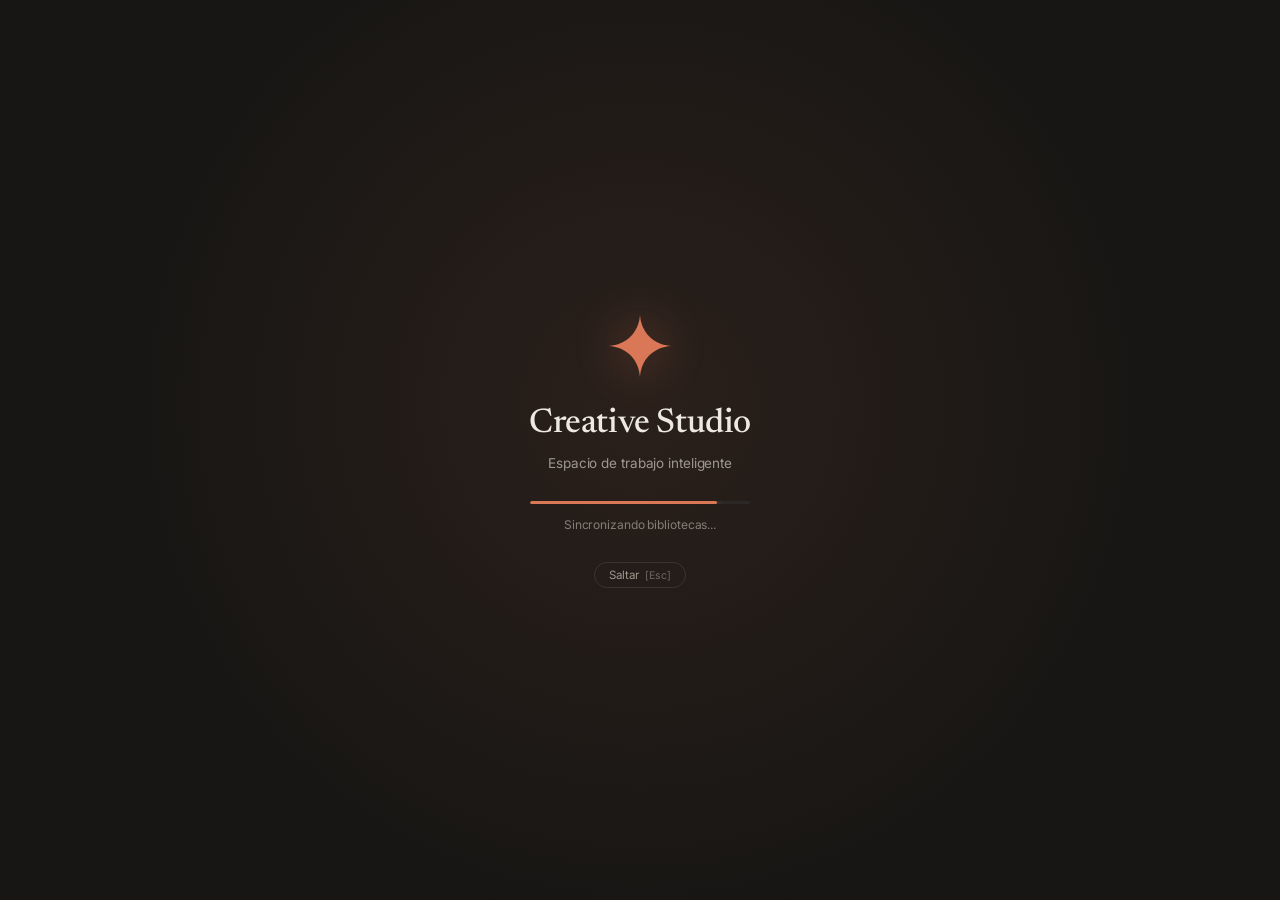
==== commit c08c3ce8: "Frontend: safety fixes, masked API keys and new optional production controls Bug fixes - Use the rea" ====
--- a/static/index.html
+++ b/static/index.html
@@ -9,10 +9,10 @@
     <link rel="preconnect" href="https://fonts.googleapis.com">
     <link rel="preconnect" href="https://fonts.gstatic.com" crossorigin>
     <link href="https://fonts.googleapis.com/css2?family=Inter:wght@300;400;500;600;700&family=JetBrains+Mono:wght@400;600&family=Montserrat:wght@700;800;900&family=Newsreader:ital,opsz,wght@0,6..72,400;0,6..72,500;0,6..72,600;1,6..72,400&display=swap" rel="stylesheet">
-    <link rel="stylesheet" href="/static/style.css?v=3.9.5">
+    <link rel="stylesheet" href="/static/style.css?v=3.9.6">
     <link rel="stylesheet" href="/static/logo_lab.css?v=1">
     <!-- Chart.js for Insights Visualizations -->
-    <script src="https://cdn.jsdelivr.net/npm/chart.js"></script>
+    <script src="https://cdn.jsdelivr.net/npm/chart.js@4.4.1/dist/chart.umd.js" integrity="sha384-dug+JxfBvklEQdJ4AYuBBAIScUz0bVN73xpy273gcAwHjb3qI0fXmuYNaNfdyYJG" crossorigin="anonymous"></script>
     <link rel="stylesheet" href="/static/api_usage.css?v=1">
 </head>
 <body>
@@ -1425,7 +1425,33 @@
                                         <div class="hook-card-title">"So in this new Game..."</div>
                                         <p class="hook-card-desc">Apertura directa a la acción sin logo de Steam, ideal para gameplay con subtítulos kinetic inmediatos.</p>
                                     </label>
-                                </div>
+
+                                    <label class="promo-hook-card" id="labelPromoV3HookDirect" style="cursor: pointer;">
+                                        <input type="radio" name="promov3HookType" value="direct" style="display: none;">
+                                        <div class="hook-card-header">
+                                            <span class="hook-card-badge">🎯 Directo (sin entrada)</span>
+                                            <span class="hook-card-check">✓</span>
+                                        </div>
+                                        <div class="hook-card-title">Directo al punto fuerte</div>
+                                        <p class="hook-card-desc">Sin frase fija de apertura: las primeras palabras ya cuentan lo más llamativo del juego. Para campañas o canales que no piden la entrada de Steam.</p>
+                                    </label>
+
+                                    <label class="promo-hook-card" id="labelPromoV3HookCustom" style="cursor: pointer;">
+                                        <input type="radio" name="promov3HookType" value="custom" style="display: none;">
+                                        <div class="hook-card-header">
+                                            <span class="hook-card-badge">✍️ Entrada propia</span>
+                                            <span class="hook-card-check">✓</span>
+                                        </div>
+                                        <div class="hook-card-title">Tu frase de apertura</div>
+                                        <p class="hook-card-desc">El guion empezará exactamente con la frase que escribas (por ejemplo, la que exige una campaña).</p>
+                                    </label>
+                                </div>
+                                <div class="form-group" id="promov3OpeningTextGroup" style="display: none; margin-top: 10px; margin-bottom: 0;">
+                                    <label class="form-label" for="promov3OpeningText" style="font-weight: 600; font-size: 12.5px; margin-bottom: 6px;">✍️ Frase de entrada propia</label>
+                                    <input type="text" id="promov3OpeningText" class="form-input" maxlength="200" placeholder="Ej: Check out this brand new co-op game" style="font-size: 13px; padding: 9px 12px;">
+                                    <span style="font-size: 11px; color: var(--text-muted); margin-top: 4px; display: block;">El guion empezará exactamente con este texto. Escríbelo en el idioma de la locución.</span>
+                                </div>
+                                <p style="font-size: 11px; color: var(--text-muted); margin: 8px 0 0 0;">Por defecto se usa “Here's a new Steam game…” (la entrada que piden las campañas de Trapster). Las demás entradas son opcionales.</p>
                             </div>
                         </div>
 
@@ -1549,6 +1575,13 @@
                                         <span id="promov3VoiceStabilityVal" style="font-size: 11px; font-weight: 700; color: #fbbf24; min-width: 30px;">0.50</span>
                                     </div>
 
+                                    <!-- Similarity Slider (ElevenLabs similarity_boost) -->
+                                    <div style="display: flex; align-items: center; gap: 6px; background: rgba(0,0,0,0.25); padding: 4px 10px; border-radius: 6px; border: 1px solid rgba(255,255,255,0.08);" title="Parecido con la voz original (similarity_boost de ElevenLabs). 0.75 por defecto.">
+                                        <span style="font-size: 11px; font-weight: 600; color: #94a3b8;">🧬 Similitud:</span>
+                                        <input type="range" id="promov3VoiceSimilaritySlider" min="0.00" max="1.00" step="0.05" value="0.75" style="width: 80px; height: 4px; accent-color: #a78bfa; cursor: pointer;">
+                                        <span id="promov3VoiceSimilarityVal" style="font-size: 11px; font-weight: 700; color: #a78bfa; min-width: 30px;">0.75</span>
+                                    </div>
+
                                     <button type="button" class="btn btn-primary" id="btnPromoV3SynthesizeVoice" style="font-size: 12px; padding: 5px 12px; background: linear-gradient(135deg, #0284c7, #38bdf8); border: none; display: inline-flex; align-items: center; gap: 6px; cursor: pointer;">
                                         <span>🎙️</span> <span id="btnPromoV3SynthesizeVoiceText">Sintetizar Voz Ahora</span>
                                     </button>
@@ -1677,6 +1710,15 @@
                                         <div><strong>✂️ Cortes Limpios:</strong> Por defecto para mantener dinamismo.</div>
                                     </div>
                                 </div>
+                            </div>
+
+                            <div style="display: flex; align-items: center; flex-wrap: wrap; gap: 10px; margin-bottom: 12px;">
+                                <label for="promov3CutStartMode" style="font-size: 12.5px; font-weight: 600; color: var(--text-primary); margin: 0;">✂️ Inicio de cada corte:</label>
+                                <select id="promov3CutStartMode" style="font-size: 12.5px; padding: 6px 10px; border-radius: 6px; background: rgba(0,0,0,0.3); border: 1px solid var(--border-color); color: var(--text-primary); cursor: pointer;">
+                                    <option value="shot_start" selected>Inicio del plano</option>
+                                    <option value="best_moment">Mejor momento del plano</option>
+                                </select>
+                                <span style="font-size: 11px; color: var(--text-muted);">«Mejor momento» salta fundidos, negros o arranques estáticos dentro del mismo plano (sin salirse de él). Si no hay datos fiables, usa el inicio del plano.</span>
                             </div>
 
                             <div style="display: flex; justify-content: space-between; align-items: center; flex-wrap: wrap; gap: 12px; padding-top: 10px; border-top: 1px solid rgba(255, 255, 255, 0.06);">
@@ -2021,6 +2063,29 @@
                                     </div>
                                 </div>
 
+                                <!-- Audio master & output options (all optional; defaults = recommended) -->
+                                <div class="card form-card-nested" id="promov3RenderOutputOptions" style="padding: 16px; background: rgba(15, 23, 42, 0.55); border: 1px solid rgba(255,255,255,0.08); border-radius: 12px; margin-top: 14px; display: flex; flex-direction: column; gap: 6px;">
+                                    <label class="form-label" style="margin-bottom: 0; font-weight: 600; font-size: 13px;">🎚️ Audio final y salida</label>
+                                    <label style="display: flex; align-items: center; gap: 8px; cursor: pointer; font-size: 12.5px; color: var(--text-primary); margin: 0;">
+                                        <input type="checkbox" id="promov3AudioNormalize" checked style="accent-color: #38bdf8; width: 16px; height: 16px;">
+                                        <span>Normalizar volumen (-14 LUFS)</span>
+                                    </label>
+                                    <span style="font-size: 11px; color: var(--text-muted); display: block; margin-top: 2px;">Deja el volumen final al nivel de TikTok, Reels y Shorts y evita picos (true peak -1 dBTP).</span>
+                                    <label style="display: flex; align-items: center; gap: 8px; cursor: pointer; font-size: 12.5px; color: var(--text-primary); margin: 0;">
+                                        <input type="checkbox" id="promov3AudioDucking" checked style="accent-color: #38bdf8; width: 16px; height: 16px;">
+                                        <span>Bajar el juego cuando habla la voz (ducking)</span>
+                                    </label>
+                                    <span style="font-size: 11px; color: var(--text-muted); display: block; margin-top: 2px;">El volumen de gameplay sigue siendo el nivel base. Desactívalo para la mezcla de volumen fijo de siempre.</span>
+                                    <label style="display: flex; align-items: center; gap: 8px; font-size: 12.5px; color: var(--text-primary); margin: 0;">
+                                        <span>🎞️ FPS de salida:</span>
+                                        <select id="promov3OutputFps" style="font-size: 12.5px; padding: 6px 10px; border-radius: 6px; background: rgba(0,0,0,0.3); border: 1px solid var(--border-color); color: var(--text-primary); cursor: pointer;">
+                                            <option value="30" selected>30 fps</option>
+                                            <option value="60">60 fps (si el metraje lo permite)</option>
+                                        </select>
+                                    </label>
+                                    <span style="font-size: 11px; color: var(--text-muted); display: block; margin-top: 2px;">60 fps solo se aplica si el vídeo original tiene 50 fps o más; si no, se renderiza a 30 fps y se avisa.</span>
+                                </div>
+
                                 <!-- 4. Mini Editor de SFX & Pistas de Audio (Interactive Timeline Widget) -->
                                 <div class="card form-card-nested" style="padding: 18px; background: rgba(15, 23, 42, 0.65); border: 1px solid rgba(139, 92, 246, 0.35); border-radius: 12px; margin-top: 14px;">
                                     <div style="display: flex; justify-content: space-between; align-items: center; margin-bottom: 12px;">
@@ -2241,6 +2306,7 @@
                                             <div id="promov3DeliveryBadges" style="display: flex; flex-wrap: wrap; gap: 8px;">
                                                 <!-- Dynamic badges injected by JS -->
                                             </div>
+                                            <div id="promov3RenderWarnings" class="render-warnings-notice" role="status" aria-live="polite"></div>
                                         </div>
 
                                         <!-- Disk Output Path -->
@@ -2293,7 +2359,7 @@
                                             <button type="button" class="btn btn-secondary" id="btnPromoV3Rerender" style="font-size: 12px; padding: 6px 14px;">
                                                 <span>🔄</span> Re-renderizar Ajustes
                                             </button>
-                                            <button type="button" class="btn btn-success" id="btnPromoV3RemixSfx" style="font-size: 12px; padding: 7px 16px; font-weight: 700;">
+                                            <button type="button" class="btn btn-success" id="btnPromoV3RemixSfxDelivery" style="font-size: 12px; padding: 7px 16px; font-weight: 700;">
                                                 <span>⚡ Re-mezclar MP4 (1.5s)</span>
                                             </button>
                                         </div>
@@ -2729,6 +2795,17 @@
                             <input type="text" class="wizard-form-input" id="wizardGameGenre" placeholder="Ej: co-op survival · Vacío: la IA lo deduce del juego" />
                         </div>
 
+                        <div class="wizard-form-group" id="wizardHookTypeGroup" style="margin-top: 8px;">
+                            <label class="wizard-form-label" for="wizardHookType">🎣 Entrada del guion</label>
+                            <select class="wizard-form-input" id="wizardHookType">
+                                <option value="steam_new_game" selected>“Here's a new Steam game…” (por defecto · Trapster)</option>
+                                <option value="so_in_this_new_game">“So in this new game…”</option>
+                                <option value="direct">Directo (sin entrada)</option>
+                                <option value="custom">Entrada propia</option>
+                            </select>
+                            <input type="text" class="wizard-form-input" id="wizardOpeningText" maxlength="200" placeholder="Frase exacta con la que empezará el guion (ej.: Check out this brand new co-op game)" style="display: none; margin-top: 6px;" />
+                        </div>
+
                         <div class="wizard-form-group" style="margin-top: 8px;">
                             <label class="wizard-form-label">📝 Briefing / Instrucciones para el guión</label>
                             <textarea class="wizard-script-box" id="wizardBriefing" rows="3" placeholder="Describe el tono, enfoque, duración deseada, puntos clave a mencionar..."></textarea>
@@ -2835,6 +2912,15 @@
                                     <span id="wizardCutMaxLabel">10.000s</span>
                                 </div>
                             </div>
+                        </div>
+
+                        <div class="wizard-form-group" style="margin-top: 12px;">
+                            <label class="wizard-form-label" for="wizardCutStartMode">✂️ Inicio de cada corte</label>
+                            <select class="wizard-form-input" id="wizardCutStartMode">
+                                <option value="shot_start" selected>Inicio del plano</option>
+                                <option value="best_moment">Mejor momento del plano</option>
+                            </select>
+                            <span style="font-size: 11px; color: var(--text-muted); display: block; margin-top: 2px;">«Mejor momento» salta fundidos, negros o arranques estáticos dentro del mismo plano. Si no hay datos fiables, usa el inicio del plano.</span>
                         </div>
 
                         <div class="wizard-btn-row" style="margin-top: 12px; display: flex; gap: 8px;">
@@ -3171,6 +3257,29 @@
                                     </div>
                                 </div>
 
+                                <!-- Audio master & output options (all optional; defaults = recommended) -->
+                                <div class="card form-card-nested" id="wizardRenderOutputOptions" style="padding: 18px 20px; background: rgba(15, 23, 42, 0.6); border: 1px solid rgba(255,255,255,0.08); border-radius: 14px; display: flex; flex-direction: column; gap: 6px;">
+                                    <label class="form-label" style="margin-bottom: 0; font-weight: 600; font-size: 13px;">🎚️ Audio final y salida</label>
+                                    <label style="display: flex; align-items: center; gap: 8px; cursor: pointer; font-size: 12.5px; color: var(--text-primary); margin: 0;">
+                                        <input type="checkbox" id="wizardAudioNormalize" checked style="accent-color: #38bdf8; width: 16px; height: 16px;">
+                                        <span>Normalizar volumen (-14 LUFS)</span>
+                                    </label>
+                                    <span style="font-size: 11px; color: var(--text-muted); display: block; margin-top: 2px;">Deja el volumen final al nivel de TikTok, Reels y Shorts y evita picos (true peak -1 dBTP).</span>
+                                    <label style="display: flex; align-items: center; gap: 8px; cursor: pointer; font-size: 12.5px; color: var(--text-primary); margin: 0;">
+                                        <input type="checkbox" id="wizardAudioDucking" checked style="accent-color: #38bdf8; width: 16px; height: 16px;">
+                                        <span>Bajar el juego cuando habla la voz (ducking)</span>
+                                    </label>
+                                    <span style="font-size: 11px; color: var(--text-muted); display: block; margin-top: 2px;">El volumen de gameplay sigue siendo el nivel base. Desactívalo para la mezcla de volumen fijo de siempre.</span>
+                                    <label style="display: flex; align-items: center; gap: 8px; font-size: 12.5px; color: var(--text-primary); margin: 0;">
+                                        <span>🎞️ FPS de salida:</span>
+                                        <select id="wizardOutputFps" style="font-size: 12.5px; padding: 6px 10px; border-radius: 6px; background: rgba(0,0,0,0.3); border: 1px solid var(--border-color); color: var(--text-primary); cursor: pointer;">
+                                            <option value="30" selected>30 fps</option>
+                                            <option value="60">60 fps (si el metraje lo permite)</option>
+                                        </select>
+                                    </label>
+                                    <span style="font-size: 11px; color: var(--text-muted); display: block; margin-top: 2px;">60 fps solo se aplica si el vídeo original tiene 50 fps o más; si no, se renderiza a 30 fps y se avisa.</span>
+                                </div>
+
                                 <!-- Render Button -->
                                 <button class="wizard-btn-primary" id="wizardBtnRender" style="margin-top: 6px; font-size: 15.5px; padding: 14px 28px; width: 100%; border-radius: 12px;">
                                     🚀 Renderizar Vídeo Final
@@ -3201,6 +3310,7 @@
                                         <div style="font-size: 40px; margin-bottom: 10px;">🎉</div>
                                         <div style="font-size: 15px; font-weight: 600; color: #34d399; margin-bottom: 4px;">¡Vídeo renderizado con éxito!</div>
                                         <div style="font-size: 11.5px; color: var(--text-muted);" id="wizardRenderResultInfo"></div>
+                                        <div id="wizardRenderWarnings" class="render-warnings-notice" role="status" aria-live="polite"></div>
                                         <div style="margin-top: 12px; display: flex; gap: 8px; justify-content: center;">
                                             <a class="wizard-btn-primary" id="wizardBtnDownload" href="#" download style="width: auto; padding: 9px 20px; text-decoration: none;">
                                                 ⬇️ Descargar
@@ -3941,8 +4051,8 @@
                                 </div>
 
                                 <div class="setup-card" style="background:rgba(30,41,59,.65); border:1px solid #a78bfa; border-radius:12px; padding:16px;">
-                                    <label><input type="checkbox" id="setupTrailerGameLogoEnabled" checked onchange="setupTrailerSetLogoSettings()"> Usar el logo del juego cuando esté disponible</label>
-                                    <p style="font-size:12px; color:var(--text-muted);">Busca logos guardados de este juego y el logo oficial de Steam al exportar. Si no hay uno, utiliza el nombre en texto. Respeta la visibilidad y el momento de revelación del título.</p>
+                                    <label title="El logo oficial del juego es obligatorio"><input type="checkbox" id="setupTrailerGameLogoEnabled" checked disabled onchange="setupTrailerSetLogoSettings()"> Logo oficial del juego (obligatorio)</label>
+                                    <p style="font-size:12px; color:var(--text-muted);">El logo oficial es obligatorio en Set-up y en Promo V3: se usa el logo guardado de este juego o el oficial de Steam. Si no hay ninguno, comprueba o sube el logo antes de exportar. Respeta la visibilidad y el momento de revelación del título.</p>
                                     <label for="setupTrailerGameLogoScale">Tamaño del logo en la revelación</label>
                                     <input id="setupTrailerGameLogoScale" type="range" min="0.5" max="1.5" step="0.1" value="1" oninput="setupTrailerSetLogoSettings()" style="width:100%;">
                                     <button type="button" class="wizard-btn-secondary" onclick="setupTrailerCheckGameLogo()">Comprobar logo</button>
@@ -6729,7 +6839,33 @@
                             <div class="hook-card-title">"So in this new Game..."</div>
                             <p class="hook-card-desc">Apertura directa a la acción sin logo de Steam, ideal para gameplay directo con subtítulos kinetic inmediatos.</p>
                         </label>
-                    </div>
+
+                        <label class="promo-hook-card" id="labelHookDirect">
+                            <input type="radio" name="promoHookType" value="direct" style="display: none;">
+                            <div class="hook-card-header">
+                                <span class="hook-card-badge">🎯 Directo (sin entrada)</span>
+                                <span class="hook-card-check">✓</span>
+                            </div>
+                            <div class="hook-card-title">Directo al punto fuerte</div>
+                            <p class="hook-card-desc">Sin frase fija de apertura: las primeras palabras ya cuentan lo más llamativo del juego. Para campañas o canales que no piden la entrada de Steam.</p>
+                        </label>
+
+                        <label class="promo-hook-card" id="labelHookCustom">
+                            <input type="radio" name="promoHookType" value="custom" style="display: none;">
+                            <div class="hook-card-header">
+                                <span class="hook-card-badge">✍️ Entrada propia</span>
+                                <span class="hook-card-check">✓</span>
+                            </div>
+                            <div class="hook-card-title">Tu frase de apertura</div>
+                            <p class="hook-card-desc">El guion empezará exactamente con la frase que escribas (por ejemplo, la que exige una campaña).</p>
+                        </label>
+                    </div>
+                    <div class="form-group" id="promosOpeningTextGroup" style="display: none; margin-top: 10px; margin-bottom: 0;">
+                        <label class="form-label" for="promosOpeningText" style="font-weight: 600; font-size: 12.5px; margin-bottom: 6px;">✍️ Frase de entrada propia</label>
+                        <input type="text" id="promosOpeningText" class="form-input" maxlength="200" placeholder="Ej: Check out this brand new co-op game" style="font-size: 13px; padding: 9px 12px;">
+                        <span style="font-size: 11px; color: var(--text-muted); margin-top: 4px; display: block;">El guion empezará exactamente con este texto. Escríbelo en el idioma de la locución.</span>
+                    </div>
+                    <p style="font-size: 11px; color: var(--text-muted); margin: 8px 0 0 0;">Por defecto se usa “Here's a new Steam game…” (la entrada que piden las campañas de Trapster). Las demás entradas son opcionales.</p>
                 </div>
 
                 <!-- 2. Briefing & Marketing Notes -->
@@ -7485,10 +7621,10 @@
     <!-- Toast Container -->
     <div id="toastContainer" class="toast-container"></div>
 
-    <script src="/static/app.js?v=4.5.0-api-usage"></script>
+    <script src="/static/app.js?v=4.6.0-options"></script>
     <script src="/static/api_usage.js?v=1"></script>
     <script src="/static/setup_scenes.js?v=1"></script>
-    <script src="/static/schedule.js?v=1.1.0"></script>
+    <script src="/static/schedule.js?v=1.1.1"></script>
     <script src="/static/logo_lab.js?v=1"></script>
 </body>
 </html>
--- a/static/style.css
+++ b/static/style.css
@@ -1507,6 +1507,23 @@
 .toast-success { border-color: var(--accent-green); }
 .toast-error { border-color: var(--accent-red); }
 .toast-info { border-color: var(--accent-purple); }
+.toast-warning { border-color: #f59e0b; }
+.toast-message { white-space: pre-line; overflow-wrap: anywhere; }
+
+/* Non-blocking render warnings notice (Step 5 / wizard result panels) */
+.render-warnings-notice {
+    display: none;
+    margin-top: 10px;
+    padding: 10px 12px;
+    border-radius: 8px;
+    border: 1px solid rgba(245, 158, 11, 0.45);
+    background: rgba(245, 158, 11, 0.10);
+    color: #fbbf24;
+    font-size: 12px;
+    text-align: left;
+    line-height: 1.45;
+}
+.render-warnings-notice ul { margin: 4px 0 0 0; padding-left: 18px; color: var(--text-secondary, #e5e7eb); }
 
 @keyframes slideInRight {
     from { transform: translateX(100%); opacity: 0; }
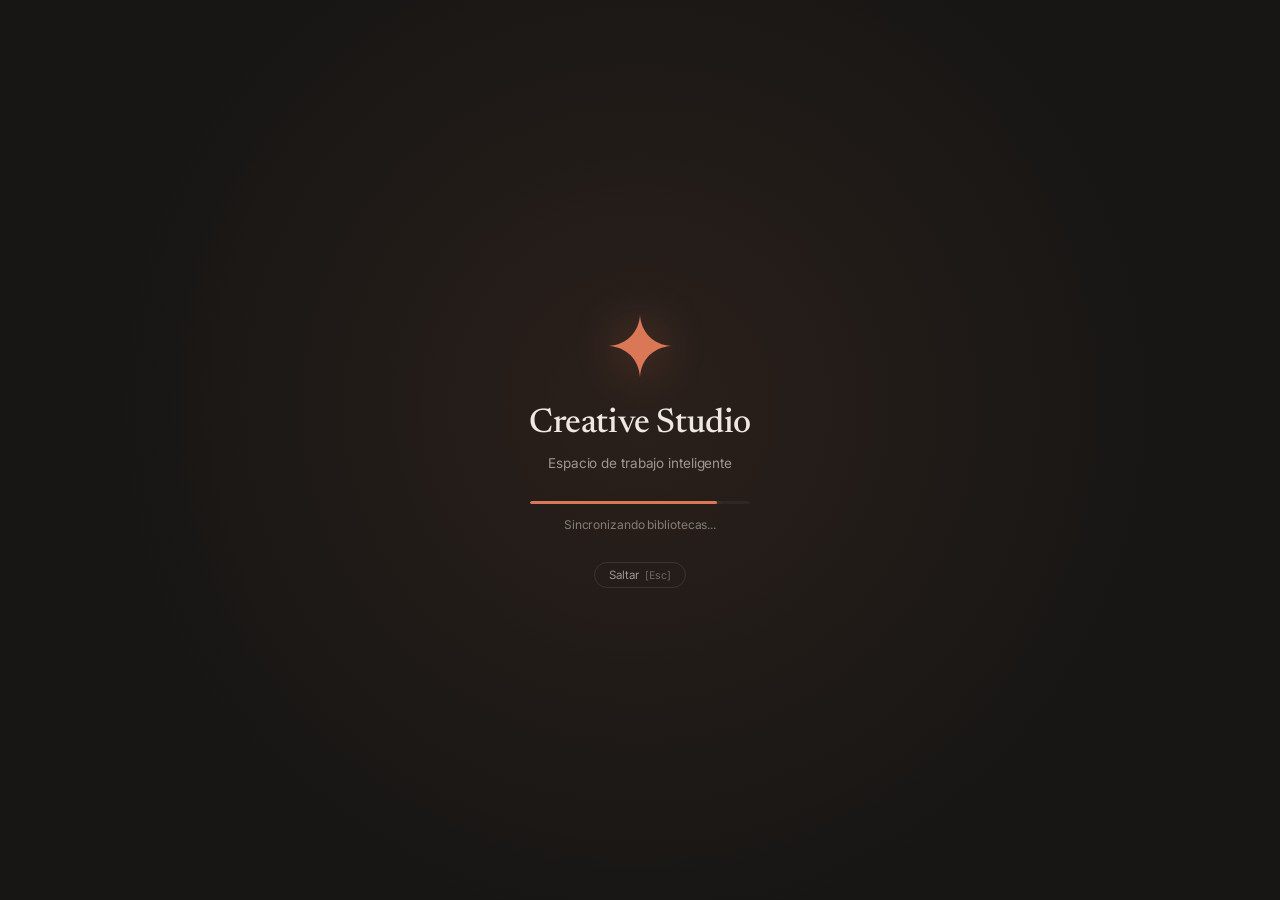
==== commit ccaad96b: "Integrate parallel packages: cross-file follow-ups and contract checks - utils: portable font lookup" ====
--- a/static/index.html
+++ b/static/index.html
@@ -4387,11 +4387,13 @@
                 <div class="form-group">
                     <label class="form-label">Groq API Key (Recomendada para Ganchos Rápidos)</label>
                     <input type="password" id="cfgGroqKey" class="form-input" placeholder="gsk_...">
+                    <button type="button" class="btn btn-secondary btn-sm api-key-clear-btn" id="cfgGroqKeyClear" data-clear-key="groq_api_key" data-clear-endpoint="/api/config" style="display: none; margin-top: 6px; padding: 3px 10px; font-size: 11px;" title="Vacía esta clave en .env (las demás se conservan)">🗑️ Borrar clave guardada</button>
                 </div>
 
                 <div class="form-group">
                     <label class="form-label">Gemini API Key (Google AI Studio)</label>
                     <input type="password" id="cfgGeminiKey" class="form-input" placeholder="AIzaSy...">
+                    <button type="button" class="btn btn-secondary btn-sm api-key-clear-btn" id="cfgGeminiKeyClear" data-clear-key="gemini_api_key" data-clear-endpoint="/api/config" style="display: none; margin-top: 6px; padding: 3px 10px; font-size: 11px;" title="Vacía esta clave en .env (las demás se conservan)">🗑️ Borrar clave guardada</button>
                 </div>
 
                 <div class="form-group">
@@ -4402,6 +4404,7 @@
                         </button>
                     </div>
                     <input type="password" id="cfgElevenKey" class="form-input" placeholder="...">
+                    <button type="button" class="btn btn-secondary btn-sm api-key-clear-btn" id="cfgElevenKeyClear" data-clear-key="elevenlabs_api_key" data-clear-endpoint="/api/config" style="display: none; margin-top: 6px; padding: 3px 10px; font-size: 11px;" title="Vacía esta clave en .env (las demás se conservan)">🗑️ Borrar clave guardada</button>
                 </div>
 
                 <div class="form-group">
@@ -5015,6 +5018,7 @@
                                             <span id="toggleScrapeKeyIcon">👁️</span>
                                         </button>
                                     </div>
+                                    <button type="button" class="btn btn-secondary btn-sm api-key-clear-btn" id="inputScrapeCreatorsKeyClear" data-clear-key="scrapecreators_api_key" data-clear-endpoint="/api/gamedev/settings" style="display: none; margin-top: 6px; padding: 3px 10px; font-size: 11px;" title="Vacía esta clave en .env (las demás se conservan)">🗑️ Borrar clave guardada</button>
                                     <span class="settings-hint">
                                         Consigue tu clave en <a href="https://scrapecreators.com" target="_blank" rel="noopener noreferrer" class="link-scrapecreators">scrapecreators.com</a>. Si no la configuras, se utilizan datos realistas simulados.
                                     </span>
@@ -5037,6 +5041,7 @@
                                             <span id="toggleSteamKeyIcon">👁️</span>
                                         </button>
                                     </div>
+                                    <button type="button" class="btn btn-secondary btn-sm api-key-clear-btn" id="inputSteamworksKeyClear" data-clear-key="steamworks_api_key" data-clear-endpoint="/api/gamedev/settings" style="display: none; margin-top: 6px; padding: 3px 10px; font-size: 11px;" title="Vacía esta clave en .env (las demás se conservan)">🗑️ Borrar clave guardada</button>
                                     <span class="settings-hint">
                                         Obtén tu clave de desarrollador en <a href="https://partner.steamgames.com" target="_blank" rel="noopener noreferrer" class="link-scrapecreators">partner.steamgames.com</a> (Usuarios y permisos > Claves de Web API). Para sincronizar wishlists automáticamente por API, Valve requiere que la clave pertenezca a un <em>Financial API Group</em>. Si tu clave no tiene ese rol, puedes editar tus wishlists directamente en la pestaña de Steam Impact (botón ✏️).
                                     </span>
@@ -7621,7 +7626,7 @@
     <!-- Toast Container -->
     <div id="toastContainer" class="toast-container"></div>
 
-    <script src="/static/app.js?v=4.6.0-options"></script>
+    <script src="/static/app.js?v=4.6.1-integration"></script>
     <script src="/static/api_usage.js?v=1"></script>
     <script src="/static/setup_scenes.js?v=1"></script>
     <script src="/static/schedule.js?v=1.1.1"></script>
